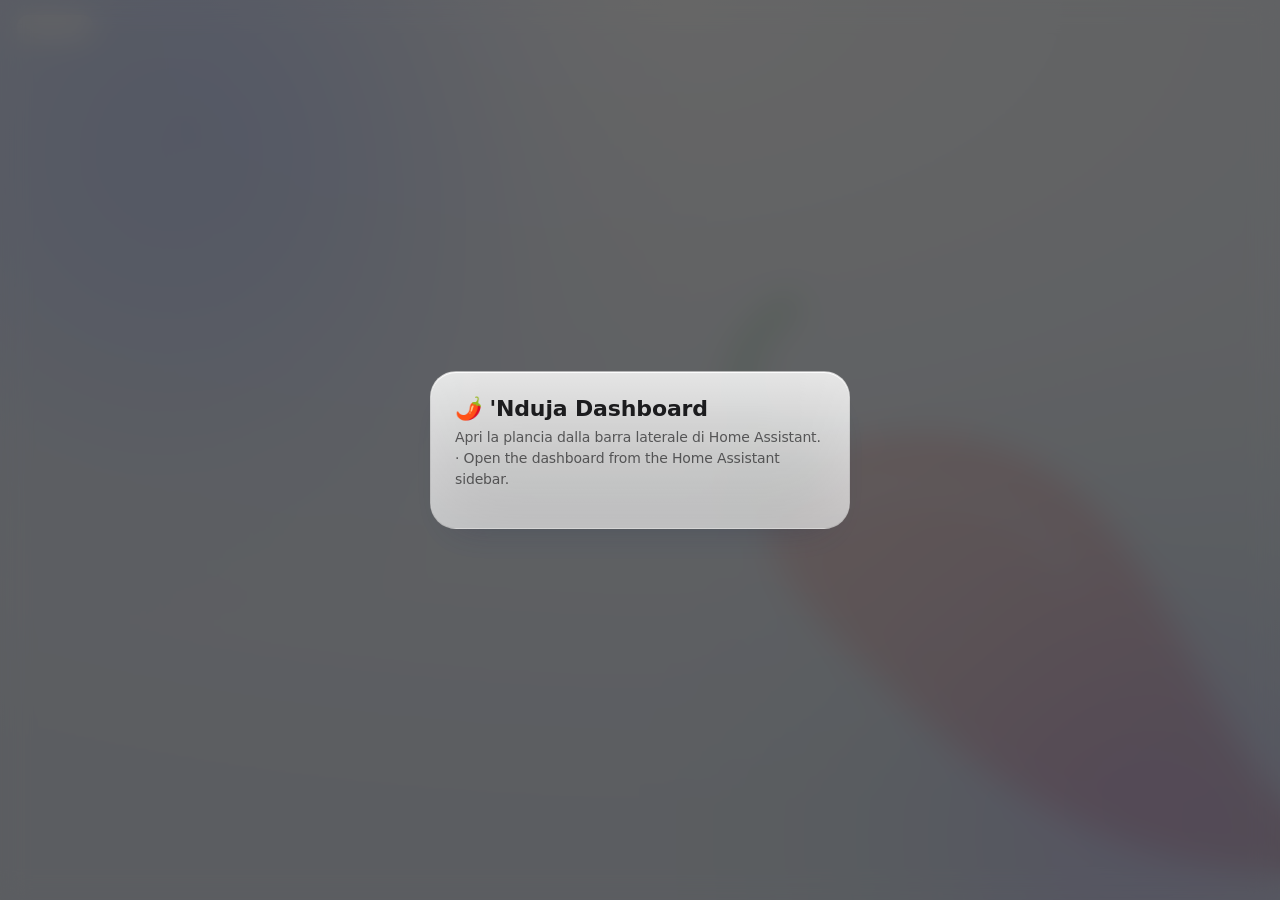
==== custom_components/nduja_dashboard/frontend/index.html @ 1596c55a "0.4.1-beta: tema chiaro/scuro/automatico, schema Energia per il telefono Co-Authored-By: Claude Opus" ====
<!doctype html>
<html>
<head>
<meta charset="utf-8">
<meta name="viewport" content="width=device-width,initial-scale=1,viewport-fit=cover">
<meta name="theme-color" content="#05070d">
<title>'Nduja</title>
<link rel="stylesheet" href="css/base.css">
<link rel="stylesheet" href="css/nduja.css">
<link rel="stylesheet" href="css/light.css">
</head>
<body>
<div class="bg"><div class="chili"></div></div>
<div class="shell">
  <nav class="rail" id="rail"></nav>
  <div class="col">
    <header class="topbar"><h1 id="pageTitle"></h1><div class="strip" id="strip"></div></header>
    <main id="main" class="main"></main>
  </div>
</div>
<nav class="tabbar" id="tabbar"></nav>
<div class="more" id="more"></div>
<div class="backdrop" id="backdrop"></div>
<section class="sheet" id="sheet" role="dialog" aria-modal="true"></section>
<div class="connect" id="connect"><div class="glass box"><h3>🌶️ 'Nduja Dashboard</h3>
  <p>Apri la plancia dalla barra laterale di Home Assistant. · Open the dashboard from the Home Assistant sidebar.</p></div></div>
<div class="toast" id="toast"></div>
<script type="module" src="js/app.js"></script>
</body>
</html>
---- custom_components/nduja_dashboard/frontend/css/base.css ----
/* ===== 'Nduja Dashboard · stile vetro ===== */
:root{
  --bg:#05070d;
  --blue:#0a84ff; --green:#30d158; --orange:#ff9f0a; --red:#ff453a; --yellow:#ffd60a; --purple:#bf5af2; --teal:#64d2ff; --pink:#ff375f; --indigo:#5e5ce6;
  --warm:#ffb340; --warm2:#ff9f0a; --cool:var(--teal); --ok:var(--green); --bad:var(--red); --sun:var(--yellow); --vio:var(--purple);
  --glass:rgba(255,255,255,.07); --glass2:rgba(255,255,255,.11); --glass3:rgba(255,255,255,.17);
  --line:rgba(255,255,255,.11); --line2:rgba(255,255,255,.22);
  --tx:#f5f7fb; --tx2:rgba(235,240,250,.68); --tx3:rgba(235,240,250,.42);
  --r:26px; --font:-apple-system,BlinkMacSystemFont,"SF Pro Display","Outfit","Helvetica Neue",system-ui,sans-serif;
  --mono:"SF Mono","JetBrains Mono",ui-monospace,monospace;
}
*{box-sizing:border-box;margin:0;padding:0;-webkit-tap-highlight-color:transparent}
html,body{height:100%}
body{background:var(--bg);color:var(--tx);font-family:var(--font);overflow-x:hidden;font-size:14px;-webkit-font-smoothing:antialiased;letter-spacing:-.01em}
button{font:inherit;color:inherit;background:none;border:0;cursor:pointer}
input,select,textarea{font:inherit;color:var(--tx)}
::selection{background:rgba(10,132,255,.35)}

/* sfondo con luci sfocate in movimento */
.bg{position:fixed;inset:0;z-index:-1;overflow:hidden;background:radial-gradient(120% 90% at 50% 0%,#0d1a33 0%,#070b14 55%,#05070d 100%)}
.bg::before,.bg::after{content:"";position:absolute;width:70vmax;height:70vmax;border-radius:50%;filter:blur(90px);opacity:.55;animation:float 28s ease-in-out infinite alternate}
.bg::before{left:-20vmax;top:-25vmax;background:radial-gradient(circle,#2c5bff 0%,transparent 65%)}
.bg::after{right:-25vmax;bottom:-30vmax;background:radial-gradient(circle,#7b3dff 0%,#0fb39a33 45%,transparent 70%);animation-duration:36s}
@keyframes float{to{transform:translate(8vmax,6vmax) scale(1.12)}}

/* vetro */
.glass,.card{position:relative;background:linear-gradient(180deg,rgba(255,255,255,.105),rgba(255,255,255,.045));
  border:1px solid var(--line);border-radius:var(--r);
  backdrop-filter:blur(40px) saturate(180%);-webkit-backdrop-filter:blur(40px) saturate(180%);
  box-shadow:inset 0 1px 0 rgba(255,255,255,.16),inset 0 0 0 .5px rgba(255,255,255,.04),0 30px 60px -30px rgba(0,0,0,.85)}
.card::after{content:"";position:absolute;inset:0;border-radius:inherit;pointer-events:none;
  background:linear-gradient(135deg,rgba(255,255,255,.08),transparent 35%)}

/* struttura */
.shell{display:flex;gap:16px;max-width:1560px;margin:0 auto;padding:max(14px,env(safe-area-inset-top)) 16px 16px}
.rail{position:sticky;top:14px;align-self:flex-start;width:78px;max-height:calc(100vh - 28px);overflow-y:auto;scrollbar-width:none;
  display:flex;flex-direction:column;gap:2px;padding:12px 6px;border-radius:28px;
  background:linear-gradient(180deg,rgba(255,255,255,.1),rgba(255,255,255,.04));border:1px solid var(--line);
  backdrop-filter:blur(40px) saturate(180%);-webkit-backdrop-filter:blur(40px) saturate(180%);box-shadow:inset 0 1px 0 rgba(255,255,255,.14)}
.rail::-webkit-scrollbar{display:none}
.rail .logo{display:grid;place-items:center;margin:2px auto 12px;width:46px;height:46px;border-radius:15px;font-size:22px;
  background:conic-gradient(from 210deg,#0a84ff,#bf5af2,#ff375f,#ff9f0a,#30d158,#0a84ff);box-shadow:0 0 0 2px rgba(0,0,0,.35) inset,0 8px 24px rgba(94,92,230,.45)}
.nav{display:flex;flex-direction:column;align-items:center;gap:3px;padding:8px 2px;border-radius:16px;color:var(--tx2);font-size:10.5px;font-weight:600;position:relative;transition:background .2s,color .2s}
.nav .i{font-size:19px;line-height:1}
.nav:hover{background:var(--glass)}
.nav.act{background:var(--glass3);color:var(--tx);box-shadow:inset 0 1px 0 rgba(255,255,255,.18)}
.nav .dot{position:absolute;top:6px;right:13px;width:7px;height:7px;border-radius:50%;background:var(--orange);box-shadow:0 0 8px var(--orange)}
.col{flex:1;min-width:0}
.topbar{display:flex;align-items:center;justify-content:space-between;gap:12px;margin:4px 2px 14px;flex-wrap:wrap}
.topbar h1{font-size:34px;font-weight:800;letter-spacing:-.035em}
.strip{display:flex;gap:6px;flex-wrap:wrap;justify-content:flex-end}
.pillv{display:inline-flex;align-items:center;gap:6px;padding:7px 12px;border-radius:999px;font-size:12.5px;font-weight:700;white-space:nowrap;font-variant-numeric:tabular-nums;
  background:linear-gradient(180deg,rgba(255,255,255,.12),rgba(255,255,255,.05));border:1px solid var(--line);backdrop-filter:blur(30px);-webkit-backdrop-filter:blur(30px)}
.pillv.sun{color:var(--yellow)}.pillv.grid{color:var(--red)}.pillv.exp{color:var(--green)}.pillv.bat{color:var(--green)}
.pillv .st{width:8px;height:8px;border-radius:50%;background:var(--tx3)}.pillv .st.ok{background:var(--green);box-shadow:0 0 8px var(--green)}
.main{display:grid;gap:16px}
.tabbar,.more{display:none}

/* griglie */
.g{display:grid;gap:16px}
.g2{grid-template-columns:repeat(2,minmax(0,1fr))}
.g3{grid-template-columns:repeat(3,minmax(0,1fr))}
.g4{grid-template-columns:repeat(4,minmax(0,1fr))}
.span2{grid-column:span 2}.span3{grid-column:span 3}.spanall{grid-column:1/-1}
.card{padding:18px;min-width:0}
.ch{display:flex;justify-content:space-between;align-items:center;gap:10px;margin-bottom:14px;position:relative;z-index:1}
.ch h2{font-size:14px;font-weight:700;color:var(--tx);display:flex;align-items:center;gap:8px;letter-spacing:-.01em}
.ch h2 .muted{font-weight:500}
.ch a,.lnk{font-size:13px;font-weight:600;color:var(--blue);cursor:pointer;text-decoration:none}
.sec{font-size:11px;letter-spacing:.1em;text-transform:uppercase;color:var(--tx3);font-weight:700;margin:16px 2px 9px}
.sec:first-child{margin-top:0}
.muted{color:var(--tx3)}.small{font-size:12.5px}.mono{font-family:var(--mono)}
.big{font-size:46px;font-weight:700;letter-spacing:-.045em;line-height:1;font-variant-numeric:tabular-nums}
.empty{color:var(--tx3);font-size:13px;padding:8px 2px}
.tag{display:inline-block;padding:3px 8px;border-radius:8px;font-size:10px;font-weight:800;letter-spacing:.04em}
.tag.ok{background:rgba(48,209,88,.16);color:var(--green)}.tag.bad{background:rgba(255,69,58,.17);color:var(--red)}
.tag.warn{background:rgba(255,159,10,.17);color:var(--orange)}.tag.info{background:rgba(10,132,255,.18);color:#5eb0ff}

/* pulsanti */
.btn{display:inline-flex;align-items:center;justify-content:center;gap:6px;padding:10px 16px;border-radius:999px;background:var(--glass2);border:1px solid var(--line);font-size:13.5px;font-weight:600;white-space:nowrap;transition:transform .15s,background .2s}
.btn:active{transform:scale(.96)}
.btn.pri{background:var(--blue);border-color:transparent;color:#fff;box-shadow:0 6px 18px -6px rgba(10,132,255,.7)}
.btn.warm{background:rgba(255,159,10,.18);border-color:rgba(255,159,10,.35);color:var(--orange)}
.btn.bad{background:rgba(255,69,58,.15);border-color:rgba(255,69,58,.35);color:var(--red)}
.btn.sm{padding:7px 12px;font-size:12.5px}
.row{display:flex;align-items:center;gap:10px}
.wrap{flex-wrap:wrap}.between{justify-content:space-between}.grow{flex:1;min-width:0}
.stack{display:grid;gap:8px}

/* interruttore iOS */
.sw{position:relative;width:51px;height:31px;border-radius:999px;background:rgba(120,120,128,.36);flex:none;transition:background .25s}
.sw::after{content:"";position:absolute;top:2px;left:2px;width:27px;height:27px;border-radius:50%;background:#fff;box-shadow:0 3px 8px rgba(0,0,0,.3);transition:transform .25s cubic-bezier(.3,1.4,.6,1)}
.sw.on{background:var(--green)}.sw.on::after{transform:translateX(20px)}

/* tessere */
.tiles{display:grid;grid-template-columns:repeat(auto-fill,minmax(165px,1fr));gap:10px}
.tile{display:flex;flex-direction:column;align-items:flex-start;gap:8px;padding:14px;border-radius:20px;text-align:left;min-width:0;
  background:rgba(255,255,255,.06);border:1px solid rgba(255,255,255,.07);transition:background .3s,border-color .3s,box-shadow .3s,transform .15s}
.tile:active{transform:scale(.97)}
.tile .ti{width:36px;height:36px;border-radius:50%;display:grid;place-items:center;background:rgba(255,255,255,.1);font-size:17px}
.tile b{font-size:13.5px;line-height:1.25;overflow:hidden;text-overflow:ellipsis;display:-webkit-box;-webkit-line-clamp:2;-webkit-box-orient:vertical}
.tile span{font-size:12px;color:var(--tx3)}
.tile.on{background:rgba(255,255,255,.88);border-color:rgba(255,255,255,.9);color:#1c1c1e}
.tile.on .ti{background:var(--yellow);box-shadow:0 0 18px rgba(255,214,10,.65)}
.tile.on span{color:rgba(28,28,30,.6)}
.tile.cool.on .ti{background:var(--teal)}
.tile.alert{border-color:rgba(255,69,58,.5);background:rgba(255,69,58,.12)}
.tile.dis{opacity:.4}
.tile input[type=range]{width:100%}

/* righe */
.li{display:flex;align-items:center;gap:11px;padding:11px 13px;border-radius:18px;background:rgba(255,255,255,.055);border:1px solid rgba(255,255,255,.06)}
.li .ic{width:36px;height:36px;border-radius:50%;display:grid;place-items:center;background:rgba(255,255,255,.09);font-size:16px;flex:none}
.li .tx{flex:1;min-width:0}
.li .tx b{display:block;font-size:14px;font-weight:600;white-space:nowrap;overflow:hidden;text-overflow:ellipsis}
.li .tx span{font-size:12px;color:var(--tx3)}
.li.done .tx b{text-decoration:line-through;color:var(--tx3)}
.li.alert{border-color:rgba(255,69,58,.45);background:rgba(255,69,58,.1)}
.li.good{border-color:rgba(48,209,88,.3)}
.li[role=button]{cursor:pointer}
.chk{width:28px;height:28px;border-radius:50%;border:2px solid var(--line2);display:grid;place-items:center;flex:none;font-size:14px;font-weight:800}
.li.done .chk{background:var(--green);border-color:var(--green);color:#fff}

/* statistiche */
.stat{padding:13px;border-radius:18px;background:rgba(255,255,255,.055);border:1px solid rgba(255,255,255,.06);min-width:0}
.stat .k{font-size:10.5px;letter-spacing:.08em;text-transform:uppercase;color:var(--tx3);font-weight:700}
.stat .v{font-size:23px;font-weight:700;margin-top:4px;letter-spacing:-.03em;white-space:nowrap;font-variant-numeric:tabular-nums}
.stat .v small{font-size:12px;color:var(--tx2);margin-left:3px;font-weight:600}
.stat .s{font-size:12px;color:var(--tx2);margin-top:2px}
.bar{height:6px;border-radius:4px;background:rgba(255,255,255,.1);overflow:hidden;margin-top:8px}
.bar>i{display:block;height:100%;border-radius:4px;background:linear-gradient(90deg,var(--green),#7cf08a);transition:width .8s}
.bar.low>i{background:linear-gradient(90deg,var(--red),var(--orange))}
.bar.sun>i{background:linear-gradient(90deg,var(--orange),var(--yellow))}
.bar.warn>i{background:linear-gradient(90deg,var(--orange),var(--red))}

/* anello */
.ring{position:relative;width:150px;height:150px;margin:0 auto}
.ring svg{width:100%;height:100%;transform:rotate(-90deg)}
.ring .c{position:absolute;inset:0;display:grid;place-items:center;text-align:center}
.ring .c b{font-size:30px;font-weight:700;letter-spacing:-.03em}
.ring .c span{display:block;font-size:10px;letter-spacing:.1em;text-transform:uppercase;color:var(--tx3);font-weight:700}

/* home */
.hero{padding:22px;background:linear-gradient(140deg,rgba(10,132,255,.28),rgba(94,92,230,.16) 55%,rgba(255,255,255,.05))}
.hero .clk{font-size:96px;font-weight:700;letter-spacing:-.06em;line-height:.9;font-variant-numeric:tabular-nums}
.hero .date{font-size:17px;color:var(--tx2);font-weight:600;line-height:1.25}
.hero .msg{font-size:18px;margin-top:16px;line-height:1.45;font-weight:500}
.hero .msg b{color:#7cc4ff}
.eyebrow{font-size:11px;letter-spacing:.1em;text-transform:uppercase;color:var(--tx3);font-weight:700}
.talk{display:inline-flex;align-items:center;gap:10px;margin-top:16px;padding:8px 14px 8px 8px;border-radius:999px;background:rgba(255,255,255,.08);border:1px solid var(--line);font-weight:600;font-size:13px;color:var(--tx2)}
.orbmini{width:26px;height:26px;border-radius:50%;background:conic-gradient(from 0deg,#64d2ff,#bf5af2,#ff375f,#ff9f0a,#64d2ff);animation:spin 6s linear infinite;box-shadow:0 0 14px rgba(191,90,242,.6)}
@keyframes spin{to{transform:rotate(360deg)}}
.editbar{display:flex;gap:6px;align-items:center}
.hcard-wrap{position:relative}
.hide-x{position:absolute;top:10px;right:10px;z-index:3;width:30px;height:30px;border-radius:50%;background:var(--red);color:#fff;font-weight:800}
.hidden-card{opacity:.35;filter:grayscale(1)}

/* meteo */
.fc{display:grid;grid-template-columns:repeat(5,1fr);gap:6px;margin-top:12px}
.fc>div{text-align:center;padding:9px 4px;border-radius:14px;background:rgba(255,255,255,.06);font-size:12px}
.fc b{display:block;font-size:14px;margin-top:2px}
.fc span{color:var(--tx3);font-size:11px}

/* persone */
.av{width:42px;height:42px;border-radius:50%;display:grid;place-items:center;font-weight:800;color:#fff;flex:none;background:#3a3a3c center/cover;border:2px solid rgba(255,255,255,.15)}
.av.home{border-color:var(--green);box-shadow:0 0 14px rgba(48,209,88,.45)}
.pcard{padding:14px;border-radius:20px;background:rgba(255,255,255,.055);border:1.5px solid var(--pc,rgba(255,255,255,.08))}
.pcard.home{background:linear-gradient(160deg,color-mix(in srgb,var(--pc,#30d158) 22%,transparent),rgba(255,255,255,.04))}
.people{display:grid;grid-template-columns:repeat(auto-fit,minmax(150px,1fr));gap:10px}

/* clima */
.clim{padding:16px;border-radius:22px;background:rgba(255,255,255,.055);border:1px solid rgba(255,255,255,.07)}
.clim.heat{border-color:rgba(255,159,10,.45);background:linear-gradient(150deg,rgba(255,159,10,.2),rgba(255,255,255,.04))}
.clim.cool{border-color:rgba(100,210,255,.45);background:linear-gradient(150deg,rgba(100,210,255,.18),rgba(255,255,255,.04))}
.clim .tgt{font-size:42px;font-weight:300;letter-spacing:-.04em;font-variant-numeric:tabular-nums}
.step{width:44px;height:44px;border-radius:50%;background:var(--glass2);border:1px solid var(--line);font-size:22px;font-weight:500}
.seg{display:inline-flex;gap:2px;flex-wrap:wrap;padding:3px;border-radius:12px;background:rgba(118,118,128,.24)}
.seg button{padding:7px 12px;border-radius:9px;font-size:12.5px;font-weight:600;color:var(--tx2);transition:background .2s}
.seg button.act{background:rgba(255,255,255,.22);color:var(--tx);box-shadow:0 3px 8px rgba(0,0,0,.25)}

/* telecamere */
.cams{display:grid;grid-template-columns:repeat(auto-fill,minmax(260px,1fr));gap:10px}
.cam{position:relative;border-radius:20px;overflow:hidden;background:#000;aspect-ratio:16/9;border:1px solid var(--line);cursor:pointer}
.cam img{width:100%;height:100%;object-fit:cover;display:block}
.cam .cl{position:absolute;left:10px;bottom:10px;padding:5px 10px;border-radius:10px;background:rgba(0,0,0,.45);backdrop-filter:blur(12px);font-size:12px;font-weight:600}
.cam .live{position:absolute;right:10px;top:10px;width:8px;height:8px;border-radius:50%;background:var(--red);box-shadow:0 0 8px var(--red)}
.lightbox{position:fixed;inset:0;z-index:45;background:rgba(0,0,0,.9);backdrop-filter:blur(20px);display:none;place-items:center;padding:16px}
.lightbox.open{display:grid}
.lightbox img{max-width:100%;max-height:86vh;border-radius:16px}
.lightbox .cap{margin-top:10px;text-align:center;color:var(--tx2)}

/* grafici */
.chart svg{width:100%;height:200px;display:block}
.legend{display:flex;gap:14px;font-size:12px;color:var(--tx2);margin-top:6px;flex-wrap:wrap}
.legend i{display:inline-block;width:10px;height:10px;border-radius:3px;margin-right:5px;vertical-align:-1px}
.hbar{display:grid;grid-template-columns:minmax(110px,40%) 1fr auto;gap:10px;align-items:center;font-size:13px}
.hbar .t{height:8px;border-radius:5px;background:rgba(255,255,255,.08);overflow:hidden}
.hbar .t i{display:block;height:100%;border-radius:5px;background:linear-gradient(90deg,var(--orange),var(--yellow))}

/* flussi */
.flow{position:relative;height:230px}
.flow svg{position:absolute;inset:0;width:100%;height:100%}
.node{position:absolute;transform:translate(-50%,-50%);width:78px;height:78px;border-radius:50%;display:grid;place-items:center;text-align:center;
  background:rgba(20,24,36,.85);border:2px solid var(--line2);font-size:11px;font-weight:700;backdrop-filter:blur(20px)}
.node b{display:block;font-size:13px}
.node span{color:var(--tx3);font-size:9px;letter-spacing:.08em}
.dash{stroke-dasharray:6 8;animation:dash 1.2s linear infinite}
@keyframes dash{to{stroke-dashoffset:-28}}

/* campi */
.inp{width:100%;padding:12px 15px;border-radius:14px;border:1px solid var(--line);background:rgba(118,118,128,.2);font-size:15px}
.inp:focus{outline:none;border-color:var(--blue);box-shadow:0 0 0 3px rgba(10,132,255,.25)}
select.inp option{background:#1c1c1e}
input[type=range]{accent-color:var(--yellow);height:24px}

/* chat */
.msgs{display:flex;flex-direction:column;gap:6px;max-height:56vh;overflow-y:auto;padding:4px}
.bub{max-width:78%;padding:9px 14px;border-radius:20px;background:rgba(118,118,128,.3);font-size:15px;line-height:1.35}
.bub small{display:block;font-size:11px;color:var(--tx3);margin-bottom:2px;font-weight:600}
.bub.me{align-self:flex-end;background:var(--blue);border-bottom-right-radius:6px}
.bub:not(.me){border-bottom-left-radius:6px}
.bub.me small{color:rgba(255,255,255,.75)}

/* bacheca */
.notes{display:grid;grid-template-columns:repeat(auto-fill,minmax(220px,1fr));gap:12px}
.note{padding:16px;border-radius:18px;background:linear-gradient(160deg,rgba(255,214,10,.24),rgba(255,214,10,.06));border:1px solid rgba(255,214,10,.35);transform:rotate(-.6deg)}
.note:nth-child(2n){transform:rotate(.7deg);background:linear-gradient(160deg,rgba(255,55,95,.22),rgba(255,55,95,.05));border-color:rgba(255,55,95,.35)}
.note:nth-child(3n){background:linear-gradient(160deg,rgba(100,210,255,.22),rgba(100,210,255,.05));border-color:rgba(100,210,255,.35)}
.note p{font-size:15px;line-height:1.4;white-space:pre-wrap}

/* timer */
.tgrid{display:grid;grid-template-columns:repeat(4,1fr);gap:8px}
.tgrid button{padding:12px 0;border-radius:14px;background:rgba(255,255,255,.08);border:1px solid var(--line);font-weight:700;font-size:15px}
.tbig{font-size:52px;font-weight:200;letter-spacing:-.04em;text-align:center;font-variant-numeric:tabular-nums}
.tbig.go{color:var(--orange)}

/* ===== CASA 3D ===== */
.floorseg{display:flex;gap:6px;flex-wrap:wrap}
.stage{position:relative;height:520px;perspective:1600px;display:grid;place-items:center;overflow:hidden}
.stack3d{position:relative;width:min(80%,560px);aspect-ratio:12/8;transform-style:preserve-3d;transform:rotateX(58deg) rotateZ(-36deg) translateY(10%);transition:transform .9s cubic-bezier(.2,.8,.2,1)}
.fl3{position:absolute;inset:0;transform-style:preserve-3d;transition:transform .7s cubic-bezier(.2,.8,.2,1),opacity .4s;cursor:pointer}
.fl3 .slab{position:absolute;inset:-3%;border-radius:22px;background:linear-gradient(135deg,rgba(80,130,255,.22),rgba(20,30,60,.5));border:1px solid rgba(160,200,255,.35);box-shadow:0 30px 60px rgba(0,0,0,.5)}
.fl3:hover .slab{border-color:rgba(200,230,255,.8);box-shadow:0 0 40px rgba(100,170,255,.35),0 30px 60px rgba(0,0,0,.5)}
.fl3 .rm{position:absolute;left:calc(var(--x)/12*100%);top:calc(var(--y)/8*100%);width:calc(var(--w)/12*100%);height:calc(var(--h)/8*100%);padding:3px}
.fl3 .rm i{position:absolute;inset:3px;border-radius:9px;border:1px solid rgba(170,210,255,.3);background:rgba(10,20,45,.6);transition:background .5s,box-shadow .5s}
.fl3 .rm.lit i{background:radial-gradient(circle,rgba(255,200,90,calc(.35 + var(--i)*.5)),rgba(255,150,40,.1) 75%);box-shadow:0 0 22px rgba(255,170,60,.45)}
.fl3 .rm.open i{border-color:var(--red)}
.fl3 .fname{position:absolute;right:-4%;bottom:-11%;font-size:14px;font-weight:800;letter-spacing:.14em;text-transform:uppercase;color:rgba(200,225,255,.85);white-space:nowrap}
.planwrap{position:relative;width:100%;max-width:820px;margin:8px auto 0;aspect-ratio:12/8}
.plan2d{position:absolute;inset:0;border-radius:22px;background:linear-gradient(135deg,rgba(40,70,140,.25),rgba(10,20,40,.55));border:1px solid rgba(160,200,255,.25);
  background-image:linear-gradient(rgba(140,180,255,.06) 1px,transparent 1px),linear-gradient(90deg,rgba(140,180,255,.06) 1px,transparent 1px);background-size:24px 24px}
.r2{position:absolute;left:calc(var(--x)/12*100%);top:calc(var(--y)/8*100%);width:calc(var(--w)/12*100%);height:calc(var(--h)/8*100%);padding:4px}
.r2>.box{position:absolute;inset:4px;border-radius:14px;border:1.5px solid rgba(120,200,255,.45);background:rgba(8,16,34,.55);transition:background .5s,box-shadow .5s,border-color .4s;cursor:pointer;overflow:hidden}
.r2.lit>.box{background:radial-gradient(120% 120% at 50% 50%,rgba(255,190,80,calc(.12 + var(--i)*.3)),rgba(8,16,34,.55) 75%);box-shadow:inset 0 0 40px rgba(255,180,70,calc(.15 + var(--i)*.3))}
.r2.open>.box{border-color:rgba(255,69,58,.8)}
.r2 .rh{position:absolute;left:10px;top:8px;right:10px;pointer-events:none}
.r2 .rh b{display:block;font-size:11px;letter-spacing:.1em;text-transform:uppercase;font-weight:800;color:rgba(220,235,255,.85)}
.r2 .rh span{font-size:15px;font-weight:700;font-variant-numeric:tabular-nums}
.r2 .rw{position:absolute;right:10px;bottom:6px;font-size:10px;font-family:var(--mono);color:var(--tx3);pointer-events:none}
.r2 .devs{position:absolute;left:8px;right:8px;bottom:22px;display:flex;flex-wrap:wrap;gap:5px;align-content:flex-end;max-height:calc(100% - 52px);overflow:hidden}
.dv{width:28px;height:28px;border-radius:50%;display:grid;place-items:center;font-size:13px;background:rgba(20,30,55,.85);border:1.5px solid rgba(255,255,255,.18);cursor:pointer;transition:all .3s;flex:none}
.dv.on{background:var(--yellow);border-color:#fff3b0;box-shadow:0 0 16px rgba(255,214,10,.85),0 0 40px rgba(255,190,60,.35)}
.dv.heat{background:rgba(255,159,10,.9);border-color:#ffd18a;box-shadow:0 0 14px rgba(255,159,10,.7)}
.dv.cool{background:rgba(100,210,255,.9);border-color:#c8f0ff;box-shadow:0 0 14px rgba(100,210,255,.7)}
.dv.run{background:rgba(48,209,88,.9);border-color:#b8f5c6;box-shadow:0 0 14px rgba(48,209,88,.7)}
.dv.alert{background:var(--red);border-color:#ffb3ad;box-shadow:0 0 14px rgba(255,69,58,.8)}
.dv.off{opacity:.75}
.r2 .ppl{position:absolute;right:8px;top:8px;display:flex;gap:-6px}
.r2 .ppl .av{width:28px;height:28px;font-size:11px;margin-left:-6px}
.rlist{display:grid;gap:8px}
.rlist .li .tx span b{color:var(--tx);font-weight:600}

/* assistente */
.orb{position:fixed;right:20px;bottom:calc(20px + env(safe-area-inset-bottom));z-index:28;width:60px;height:60px;border-radius:50%;
  background:conic-gradient(from 0deg,#64d2ff,#5e5ce6,#bf5af2,#ff375f,#ff9f0a,#64d2ff);animation:spin 8s linear infinite;
  box-shadow:0 10px 30px rgba(94,92,230,.55),0 0 0 4px rgba(255,255,255,.08)}
.orb::after{content:"";position:absolute;inset:7px;border-radius:50%;background:radial-gradient(circle at 35% 30%,rgba(255,255,255,.65),rgba(255,255,255,.08) 60%);filter:blur(1px)}
.orb.listen{animation:spin 1.6s linear infinite,pulse 1s ease-in-out infinite alternate}
@keyframes pulse{to{box-shadow:0 0 0 14px rgba(191,90,242,.18),0 10px 40px rgba(191,90,242,.8)}}
.asst .msgs{max-height:46vh;min-height:120px}
.mic{width:46px;height:46px;border-radius:50%;background:var(--glass2);border:1px solid var(--line);font-size:20px;flex:none}
.mic.on{background:var(--red);border-color:transparent;animation:pulse 1s infinite alternate}
.chips{display:flex;gap:6px;flex-wrap:wrap;margin-top:10px}

/* foglio */
.backdrop{position:fixed;inset:0;background:rgba(0,0,0,.45);backdrop-filter:blur(6px);-webkit-backdrop-filter:blur(6px);opacity:0;pointer-events:none;transition:.3s;z-index:30}
.backdrop.open{opacity:1;pointer-events:auto}
.sheet{position:fixed;left:50%;bottom:0;width:min(620px,100%);max-height:86vh;overflow:auto;z-index:31;transform:translate(-50%,105%);transition:transform .5s cubic-bezier(.2,.9,.2,1);
  border-radius:34px 34px 0 0;padding:10px 20px calc(24px + env(safe-area-inset-bottom));
  background:linear-gradient(180deg,rgba(44,48,62,.82),rgba(28,30,40,.9));border:1px solid var(--line2);border-bottom:0;
  backdrop-filter:blur(50px) saturate(180%);-webkit-backdrop-filter:blur(50px) saturate(180%);box-shadow:0 -20px 60px rgba(0,0,0,.5)}
.sheet.open{transform:translate(-50%,0)}
.grab{width:38px;height:5px;border-radius:3px;background:rgba(255,255,255,.3);margin:0 auto 14px}
.sh-head{display:flex;justify-content:space-between;align-items:flex-start;gap:10px;margin-bottom:16px}
.sh-head h3{font-size:24px;font-weight:800;letter-spacing:-.03em}
.x{width:32px;height:32px;border-radius:50%;background:rgba(118,118,128,.3);font-size:17px;flex:none;color:var(--tx2)}

/* collegamento / avvisi */
.connect{position:fixed;inset:0;display:none;place-items:center;z-index:50;background:rgba(0,0,0,.6);backdrop-filter:blur(14px);padding:16px}
.connect.show{display:grid}
.connect .box{max-width:420px;width:100%;padding:24px}
.connect h3{font-size:22px;margin-bottom:6px}
.connect p{color:var(--tx2);line-height:1.5;margin-bottom:14px}
.connect input{width:100%;padding:12px 14px;border-radius:14px;border:1px solid var(--line2);background:rgba(118,118,128,.2);margin-bottom:12px}
.toast{position:fixed;left:50%;top:max(16px,env(safe-area-inset-top));transform:translate(-50%,-180%);transition:.4s cubic-bezier(.2,1.2,.4,1);z-index:60;padding:12px 18px;border-radius:999px;
  background:rgba(44,48,62,.85);backdrop-filter:blur(30px);border:1px solid var(--line2);font-size:14px;font-weight:600;max-width:92vw;box-shadow:0 10px 30px rgba(0,0,0,.4)}
.toast.show{transform:translate(-50%,0)}
.toast.err{background:rgba(120,30,30,.85);border-color:rgba(255,69,58,.5)}
.map{height:360px;border-radius:20px;overflow:hidden;border:1px solid var(--line)}
.leaflet-container{background:#0a1426!important}

/* responsive */
@media (max-width:1180px){.g4{grid-template-columns:repeat(2,minmax(0,1fr))}.g3{grid-template-columns:repeat(2,minmax(0,1fr))}.span3{grid-column:1/-1}}
@media (max-width:860px){
  .rail{display:none}
  .shell{padding:max(12px,env(safe-area-inset-top)) 12px 100px}
  .g2,.g3,.g4{grid-template-columns:1fr}.span2,.span3{grid-column:auto}
  .tabbar{display:flex;position:fixed;left:12px;right:12px;bottom:max(12px,env(safe-area-inset-bottom));z-index:25;justify-content:space-around;
    padding:6px;border-radius:28px;background:linear-gradient(180deg,rgba(60,64,80,.62),rgba(30,32,44,.72));border:1px solid var(--line2);
    backdrop-filter:blur(40px) saturate(180%);-webkit-backdrop-filter:blur(40px) saturate(180%);box-shadow:0 10px 40px rgba(0,0,0,.5)}
  .tabbar .nav{flex:1}
  .more.open{display:grid;position:fixed;left:12px;right:12px;bottom:92px;z-index:26;grid-template-columns:repeat(4,1fr);gap:4px;padding:12px;border-radius:28px;
    background:linear-gradient(180deg,rgba(60,64,80,.75),rgba(30,32,44,.85));border:1px solid var(--line2);backdrop-filter:blur(40px) saturate(180%);-webkit-backdrop-filter:blur(40px) saturate(180%);max-height:60vh;overflow:auto}
  .orb{bottom:calc(96px + env(safe-area-inset-bottom));right:16px;width:52px;height:52px}
  .stage{height:360px}
  .hero .clk{font-size:72px}
  .topbar h1{font-size:28px}
  .strip .pillv:nth-child(n+4){display:none}
  .r2 .rh span{font-size:12px}.r2 .rh b{font-size:9px}.dv{width:22px;height:22px;font-size:11px}
}
@media (max-width:420px){.stage{height:300px}.fc{grid-template-columns:repeat(4,1fr)}.fc>div:nth-child(5){display:none}.hero .clk{font-size:60px}}

/* ===== salvaschermo ===== */
.saver{position:fixed;inset:0;z-index:70;background:#000;display:none;flex-direction:column;align-items:center;justify-content:center;gap:0;cursor:pointer;opacity:0;transition:opacity .8s}
.saver.on{display:flex;opacity:1}
.saver .sclk{font-size:clamp(90px,15vw,190px);font-weight:200;letter-spacing:-.04em;line-height:1;font-variant-numeric:tabular-nums}
.saver .sdate{font-size:clamp(18px,2vw,26px);font-weight:600;color:rgba(235,240,250,.6);margin-top:8px}
.saver .spills{display:flex;gap:10px;flex-wrap:wrap;justify-content:center;margin-top:26px}
.saver .spills span{padding:9px 16px;border-radius:999px;background:rgba(255,255,255,.08);border:1px solid rgba(255,255,255,.14);font-size:15px;font-weight:600}
.saver .shint{font-size:12px;color:rgba(235,240,250,.4);margin-top:22px}
.sorb{position:relative;width:min(240px,32vw);aspect-ratio:1;border-radius:50%;margin-top:40px;cursor:pointer;
  background:radial-gradient(circle at 70% 75%,#ff7ad9 0%,transparent 45%),radial-gradient(circle at 25% 45%,#1e8bff 0%,transparent 50%),radial-gradient(circle at 65% 30%,#c77dff 0%,transparent 55%),radial-gradient(circle at 50% 55%,#f4c6ff,#a25cff 70%);
  box-shadow:0 0 80px rgba(80,140,255,.35),inset 0 0 40px rgba(255,255,255,.25);animation:orbit 9s ease-in-out infinite alternate;border:1px solid rgba(255,255,255,.35)}
.sorb.listen{animation:orbit 9s ease-in-out infinite alternate,pulse 1s ease-in-out infinite alternate}
@keyframes orbit{0%{filter:hue-rotate(0deg)}100%{filter:hue-rotate(40deg);transform:scale(1.04)}}
.saver .sstat{margin-top:16px;font-size:15px;font-weight:600;color:rgba(235,240,250,.7);text-align:center;max-width:80vw}

/* il messaggio a comparsa vuoto si vedeva come un pallino in alto */
.toast{opacity:0;visibility:hidden;transform:translate(-50%,-300%)}
.toast.show{opacity:1;visibility:visible;transform:translate(-50%,0)}
/* stato caldaia in cima alla scheda */
.clstat{margin:0 0 12px!important;padding:10px 14px;border-radius:14px;background:rgba(255,255,255,.06);border:1px solid var(--line)}
@media (max-width:860px){
  /* barra in basso più alta e lontana dal bordo, facile da toccare */
  .tabbar{bottom:calc(env(safe-area-inset-bottom) + 26px);padding:8px}
  .tabbar .nav{padding:10px 2px;font-size:11px}
  .tabbar .nav .i{font-size:22px}
  .more.open{bottom:calc(env(safe-area-inset-bottom) + 112px)}
  .orb{bottom:calc(env(safe-area-inset-bottom) + 118px)}
  .shell{padding-bottom:130px}
}
---- custom_components/nduja_dashboard/frontend/css/nduja.css ----
/* 'Nduja Dashboard — stili delle pagine */
.rail .logo{background:linear-gradient(145deg,#ff453a,#b3121b);box-shadow:0 8px 22px -8px rgba(255,69,58,.8)}
.tile.on[style*="--lc"] .ti{background:var(--lc);box-shadow:0 0 18px var(--lc)}
.li.dis{opacity:.45}.li.alert{border-color:rgba(255,159,10,.45)}
.sw{position:relative;width:46px;height:28px;border-radius:14px;background:rgba(120,120,128,.36);flex:none;transition:.25s}
.sw i{position:absolute;top:3px;left:3px;width:22px;height:22px;border-radius:50%;background:#fff;box-shadow:0 2px 6px rgba(0,0,0,.35);transition:.25s}
.sw.on{background:var(--green)}.sw.on i{left:21px}
/* home */
.hero1{display:flex;flex-direction:column;justify-content:center}
.hi1{font-size:30px;font-weight:800;letter-spacing:-.03em;margin:4px 0 6px}
.hs1{font-size:15px;color:var(--tx2);line-height:1.5}
.wxbig1{font-size:46px;font-weight:200;letter-spacing:-.04em}
.fc1{display:grid;grid-template-columns:repeat(5,1fr);gap:6px;margin-top:14px}
.fc1 div{display:flex;flex-direction:column;align-items:center;gap:2px;padding:8px 2px;border-radius:14px;background:rgba(255,255,255,.05)}
.fc1 small{font-size:11px;color:var(--tx3);text-transform:capitalize}.fc1 span{font-size:20px}.fc1 b{font-size:14px}.fc1 i{font-style:normal;font-size:12px;color:var(--tx3)}
.fl1{margin:12px 2px 8px;font-size:12px;font-weight:800;letter-spacing:.1em;text-transform:uppercase;color:var(--tx3)}
.g>.fl1{margin:6px 4px -6px}
.rms1{display:grid;grid-template-columns:repeat(auto-fill,minmax(150px,1fr));gap:10px}
.rm1{display:flex;flex-direction:column;align-items:flex-start;gap:6px;padding:14px;border-radius:20px;text-align:left;background:rgba(255,255,255,.06);border:1px solid var(--line);transition:.2s;min-height:104px}
.rm1:active{transform:scale(.97)}.rm1:hover{border-color:var(--line2)}
.rm1.lit{background:linear-gradient(160deg,rgba(255,214,10,.16),rgba(255,255,255,.05));border-color:rgba(255,214,10,.35)}
.rm1.open{border-color:rgba(255,159,10,.6)}
.rm1 .rn{font-size:14px;font-weight:700}
.rm1 .rt{font-size:24px;font-weight:300;letter-spacing:-.03em}.rm1 .rt small{font-size:12px;color:var(--tx3);margin-left:6px;letter-spacing:0}
.rm1 .ri{display:flex;gap:5px;flex-wrap:wrap;margin-top:auto}
.rm1 .ri i{font-style:normal;font-size:11.5px;padding:2px 7px;border-radius:9px;background:rgba(255,255,255,.07);color:var(--tx2)}
.rm1 .ri i.on{background:rgba(255,214,10,.2);color:var(--yellow)}.rm1 .ri i.al{background:rgba(255,159,10,.2);color:var(--orange)}
.rm1 .ri i.cool{background:rgba(100,210,255,.2)}.rm1 .ri i.heat{background:rgba(255,120,40,.2)}
.av1{width:36px;height:36px;border-radius:50%;flex:none;display:grid;place-items:center;font-weight:800;background:#3a3a3c center/cover;border:2px solid transparent}
.av1.home{border-color:var(--green)}
.sn1{display:grid;grid-template-columns:repeat(auto-fill,minmax(130px,1fr));gap:8px}
.sn1 button{display:flex;flex-direction:column;align-items:flex-start;gap:2px;padding:10px 12px;border-radius:14px;background:rgba(255,255,255,.05);text-align:left}
.sn1 small{font-size:11.5px;color:var(--tx3)}.sn1 b{font-size:15px}
/* clima */
.tr1{gap:10px}.tr1>span:first-child{flex:0 0 32%;overflow:hidden;text-overflow:ellipsis;white-space:nowrap}
.bar1{flex:1;height:6px;border-radius:3px;background:rgba(255,255,255,.08);overflow:hidden}.bar1 i{display:block;height:100%;border-radius:3px}
.tr1 b{width:52px;text-align:right;font-variant-numeric:tabular-nums}.tr1 small{width:36px;text-align:right}
@media (max-width:760px){.hi1{font-size:25px}.rms1{grid-template-columns:repeat(2,minmax(0,1fr))}}
/* aggiornamenti */
.up69{display:grid;grid-template-columns:34px minmax(0,1fr) auto;gap:12px;align-items:center;padding:12px;border-radius:14px;background:rgba(255,255,255,.05);border:1px solid rgba(255,255,255,.08)}
.up69.run{border-color:rgba(100,210,255,.45);background:rgba(100,210,255,.07)}
.up69 .ic{font-size:22px;text-align:center}
.up69 .tx{display:flex;flex-direction:column;gap:3px;min-width:0}
.up69 .tx b{font-size:15px;white-space:nowrap;overflow:hidden;text-overflow:ellipsis}
.up69 .v{font-size:13px;color:var(--tx2);font-variant-numeric:tabular-nums;overflow-wrap:anywhere}
.up69 .v i{font-style:normal;color:var(--tx3);margin:0 3px}.up69 .v em{font-style:normal;color:#30d158;font-weight:700}
.up69 .sm{font-size:12px;color:var(--tx3);line-height:1.4}.up69 .sm.warn{color:#ff9f0a}
.up69 .ac{display:flex;gap:6px;align-items:center;flex-wrap:wrap;justify-content:flex-end}
.up69 .ac a.btn{text-decoration:none;color:inherit}
.up69 .ac button[data-sure="1"]{background:#ff9f0a!important;color:#111!important;border-color:#ff9f0a!important}
.up69 .btn,.up69a{color:var(--tx)!important;text-decoration:none!important}.up69 .btn.pri{color:#fff!important}
.bk69{display:inline-flex;align-items:center;gap:4px;font-size:12px;color:var(--tx2);cursor:pointer}
.bk69 input{accent-color:#30d158;width:16px;height:16px}
.pb69{height:6px;border-radius:3px;background:rgba(255,255,255,.1);overflow:hidden;margin-top:4px}
.pb69 i{display:block;height:100%;border-radius:3px;background:linear-gradient(90deg,#0a84ff,#64d2ff);transition:width .6s}
.pb69 i.ind{animation:pb69 1.4s ease-in-out infinite}
@keyframes pb69{0%{transform:translateX(-100%)}100%{transform:translateX(300%)}}
.nt69{max-height:60vh;overflow:auto;font-size:14px;line-height:1.5;color:var(--tx2)}
.nt69 h4{margin:14px 0 4px;color:var(--tx);font-size:15px}.nt69 ul{margin:4px 0;padding-left:20px}.nt69 code{font-size:12px;background:rgba(255,255,255,.08);padding:1px 4px;border-radius:4px}
.nt69 a{color:#64d2ff}
@media (max-width:760px){.up69{grid-template-columns:28px minmax(0,1fr)}.up69 .ac{grid-column:1/-1;justify-content:flex-start}}
/* peperoncino molto sfumato sullo sfondo, dietro il vetro */
.bg .chili{position:absolute;right:-8vmax;bottom:-10vmax;width:64vmax;height:64vmax;background:url(../img/chili.svg) center/contain no-repeat;
  opacity:.2;filter:blur(9px) saturate(1.1);transform:rotate(-14deg);pointer-events:none;animation:chili1 40s ease-in-out infinite alternate}
@keyframes chili1{to{transform:rotate(-8deg) translate(-2vmax,-1.5vmax) scale(1.04)}}
@media (max-width:760px){.bg .chili{width:90vmax;height:90vmax;right:-30vmax;bottom:-18vmax;opacity:.15}}
@media (prefers-reduced-motion:reduce){.bg .chili{animation:none}}
/* benvenuto e wizard */
.wel1{border-color:rgba(255,69,58,.45);background:linear-gradient(135deg,rgba(255,69,58,.16),rgba(255,255,255,.05))}
.wz1{padding:0!important;overflow:hidden}
.wz-steps{display:flex;gap:4px;overflow-x:auto;scrollbar-width:none;padding:14px 16px;border-bottom:1px solid var(--line)}
.wz-steps::-webkit-scrollbar{display:none}
.wz-steps button{display:inline-flex;align-items:center;gap:6px;padding:7px 12px 7px 7px;border-radius:999px;color:var(--tx3);font-size:13px;font-weight:600;white-space:nowrap}
.wz-steps i{width:22px;height:22px;border-radius:50%;display:grid;place-items:center;font-style:normal;font-size:11.5px;font-weight:800;background:rgba(255,255,255,.08)}
.wz-steps .act{background:rgba(255,255,255,.1);color:var(--tx)}.wz-steps .act i{background:#ff453a;color:#fff}
.wz-steps .done{color:var(--tx2)}.wz-steps .done i{background:rgba(48,209,88,.25);color:var(--green)}
.wz-body{padding:18px 18px 8px;min-height:300px}
.wz-nav{display:flex;gap:8px;align-items:center;padding:12px 16px;border-top:1px solid var(--line);position:sticky;bottom:0;background:rgba(10,14,24,.78);backdrop-filter:blur(20px);-webkit-backdrop-filter:blur(20px)}
.wz-nav .btn[disabled]{opacity:.35}
.wz-h{display:flex;gap:16px;align-items:flex-start}.wz-h>span{font-size:44px;line-height:1}
.wz-h h3{font-size:22px;font-weight:800;margin-bottom:6px}.wz-h p{color:var(--tx2);line-height:1.55;max-width:680px}
.wz-n{display:grid;grid-template-columns:repeat(auto-fill,minmax(120px,1fr));gap:10px;margin-top:18px}
.wz-n div{padding:12px 14px;border-radius:16px;background:rgba(255,255,255,.06)}.wz-n b{display:block;font-size:26px;font-weight:300}.wz-n small{color:var(--tx3);font-size:12px}
.wz-p{color:var(--tx2);margin:0 0 12px;line-height:1.5}
.wz-s{margin:20px 0 8px;font-size:14px}
.wz-sel,.sns1 select{width:100%;max-width:420px;padding:9px 12px;border-radius:12px;background:rgba(255,255,255,.08);border:1px solid var(--line);color:var(--tx)}
.wz-sel option,.sns1 option{background:#1c1c1e}
.note1{margin-top:14px;padding:10px 12px;border-radius:12px;background:rgba(255,159,10,.12);color:var(--orange);font-size:13px}
.wg1{margin-bottom:14px}.wg1>.row{margin-bottom:6px}
.cks1{display:grid;grid-template-columns:repeat(auto-fill,minmax(260px,1fr));gap:6px}
.ck1{display:flex;align-items:center;gap:10px;width:100%;padding:9px 12px;border-radius:14px;text-align:left;background:rgba(255,255,255,.04);border:1px solid var(--line);opacity:.55;transition:.15s}
.ck1.on{opacity:1;background:rgba(255,255,255,.08)}
.ck1.ar{margin-bottom:6px;padding:4px 8px 4px 4px}.ck1 .ckb{display:flex;align-items:center;gap:10px;flex:1;min-width:0;padding:6px 8px;text-align:left}
.ck1 .bx{width:22px;height:22px;flex:none;border-radius:7px;border:2px solid var(--line2);display:grid;place-items:center}
.ck1.on .bx{background:var(--green);border-color:var(--green)}.ck1.on .bx::after{content:"✓";color:#fff;font-size:13px;font-weight:900}
.ck1 .tx{flex:1;min-width:0}.ck1 .tx b{display:block;font-size:13.5px;white-space:nowrap;overflow:hidden;text-overflow:ellipsis}
.ck1 .tx small{display:block;font-size:11px;color:var(--tx3);white-space:nowrap;overflow:hidden;text-overflow:ellipsis;font-family:var(--mono)}
.ck1 .st{font-size:11.5px;color:var(--tx3);white-space:nowrap}
.sns1{display:grid;grid-template-columns:repeat(auto-fill,minmax(280px,1fr));gap:10px}
.sns1>div{display:flex;flex-direction:column;gap:6px;padding:12px;border-radius:14px;background:rgba(255,255,255,.05)}
.sns1 label{display:flex;align-items:center;gap:8px}
@media (max-width:760px){.cks1{grid-template-columns:1fr}.wz-steps span{display:none}.wz-steps .act span{display:inline}}
/* benvenuto (primo avvio) */
.wel2{max-width:880px;margin:4vh auto 0;text-align:center}
.wel2h span{font-size:64px;display:block;filter:drop-shadow(0 10px 30px rgba(255,69,58,.5))}
.wel2h h2{font-size:34px;font-weight:800;letter-spacing:-.03em;margin:8px 0 6px}.wel2h p{color:var(--tx2);font-size:17px}
.wel2c{display:grid;grid-template-columns:1fr 1fr;gap:16px;margin-top:28px}
.wel2b{position:relative;display:flex;flex-direction:column;align-items:flex-start;gap:8px;padding:24px;border-radius:26px;text-align:left;
  background:linear-gradient(180deg,rgba(255,255,255,.1),rgba(255,255,255,.04));border:1px solid var(--line);backdrop-filter:blur(30px);-webkit-backdrop-filter:blur(30px);transition:.2s}
.wel2b:hover{border-color:var(--line2);transform:translateY(-2px)}.wel2b:active{transform:scale(.98)}
.wel2b:first-child{border-color:rgba(255,69,58,.5);background:linear-gradient(160deg,rgba(255,69,58,.2),rgba(255,255,255,.04))}
.wel2b .i{font-size:40px}.wel2b b{font-size:22px}.wel2b p{color:var(--tx2);line-height:1.5;font-size:14.5px}
.wel2b em{position:absolute;top:18px;right:18px;font-style:normal;font-size:11px;font-weight:800;letter-spacing:.06em;text-transform:uppercase;padding:4px 9px;border-radius:9px;background:rgba(255,69,58,.25);color:#ff8a80}
.wel2f{margin-top:22px;color:var(--tx3);font-size:13px}
@media (max-width:700px){.wel2c{grid-template-columns:1fr}.wel2h h2{font-size:27px}}
/* modifica nelle pagine */
.pillv.edt1{cursor:pointer;color:var(--tx)}.pillv.edt1.on{background:var(--green);color:#fff;border-color:transparent}
.nav.nw1{opacity:.8;border:1px dashed var(--line2)}
.ed1{position:relative}
.editing .ed1>:first-child{pointer-events:none}
.editing .ed1>.tile,.editing .ed1>.li,.editing .ed1>.clim,.editing .ed1>.sv1{outline:1.5px dashed rgba(255,255,255,.25);outline-offset:2px}
.edb{position:absolute;top:-8px;right:-6px;display:flex;gap:4px;z-index:2}
.edb button{width:30px;height:30px;border-radius:50%;display:grid;place-items:center;font-size:13px;background:#2c2c2e;border:1px solid var(--line2);box-shadow:0 4px 12px rgba(0,0,0,.5)}
.edb button:last-child{background:#ff453a;border-color:transparent;color:#fff;font-weight:800}
.add1{display:flex;align-items:center;justify-content:center;gap:8px;min-height:64px;padding:12px;border-radius:18px;border:1.5px dashed rgba(255,255,255,.28);color:var(--tx2);font-weight:600;width:100%}
.add1 span{font-size:22px;color:var(--green)}.add1:hover{border-color:var(--green);color:var(--tx)}
.add1.wide1{min-height:56px;font-size:14px}
.tiles .add1{min-height:120px;flex-direction:column}
.pk1q{width:100%;padding:12px 14px;border-radius:14px;background:rgba(255,255,255,.08);border:1px solid var(--line);margin:4px 0 10px;font-size:15px}
.pkt1{display:flex;gap:6px;flex-wrap:wrap;margin-bottom:6px}.pkt1 button{padding:6px 11px;border-radius:999px;font-size:12.5px;background:rgba(255,255,255,.06);color:var(--tx2)}
.pkt1 button.act{background:rgba(255,255,255,.18);color:var(--tx)}
.pkl1{display:grid;gap:6px}
.pk1{display:flex;align-items:center;gap:10px;padding:10px 12px;border-radius:14px;background:rgba(255,255,255,.05);text-align:left;width:100%}
.pk1:hover{background:rgba(255,255,255,.1)}.pk1 .ic{width:30px;text-align:center;font-size:18px}
.pk1 .tx{flex:1;min-width:0}.pk1 .tx b{display:block;white-space:nowrap;overflow:hidden;text-overflow:ellipsis}
.pk1 .tx small{display:block;font-size:11px;color:var(--tx3);font-family:var(--mono);white-space:nowrap;overflow:hidden;text-overflow:ellipsis}
.pk1 .st{font-size:12px;color:var(--tx3);white-space:nowrap;max-width:120px;overflow:hidden;text-overflow:ellipsis}
.pk1 .plus{width:30px;height:30px;border-radius:50%;display:grid;place-items:center;background:var(--green);color:#fff;font-weight:800;flex:none}
.fld1{display:flex;flex-direction:column;gap:6px;margin-top:12px}.fld1>span{font-size:12.5px;color:var(--tx3);font-weight:600}
.fld1 input,.fld1 select{padding:11px 13px;border-radius:12px;background:rgba(255,255,255,.08);border:1px solid var(--line);font-size:15px}
.fld1 option{background:#1c1c1e}
.ic1{display:grid;grid-template-columns:repeat(auto-fill,minmax(44px,1fr));gap:6px}
.ic1 button{height:44px;border-radius:12px;font-size:22px;background:rgba(255,255,255,.05)}.ic1 button.act{background:rgba(255,69,58,.3);outline:2px solid #ff453a}
/* pagine dell'utente */
.sg1{display:grid;grid-template-columns:repeat(auto-fill,minmax(140px,1fr));gap:8px}
.sv1{display:flex;flex-direction:column;align-items:flex-start;gap:4px;padding:12px;border-radius:16px;background:rgba(255,255,255,.05);text-align:left;width:100%}
.sv1 small{font-size:12px;color:var(--tx3)}.sv1 b{font-size:22px;font-weight:300}.sv1 b i{font-style:normal;font-size:13px;color:var(--tx3);margin-left:4px}
.cg1{display:grid;grid-template-columns:repeat(auto-fill,minmax(260px,1fr));gap:10px}
.cam1{position:relative;border-radius:16px;overflow:hidden;aspect-ratio:16/9;background:#000;width:100%}.cam1 img{width:100%;height:100%;object-fit:cover}
.cam1 span{position:absolute;left:10px;bottom:8px;font-size:12.5px;font-weight:700;text-shadow:0 1px 4px #000}
.rst1{border-color:rgba(255,159,10,.35)}

.beta1{display:block;width:max-content;margin:-8px auto 10px;padding:2px 7px;border-radius:7px;font-size:9.5px;font-weight:900;letter-spacing:.12em;color:#ff9f0a;background:rgba(255,159,10,.16);border:1px solid rgba(255,159,10,.35)}
.wel2h sup.beta1{display:inline-block;margin:0 0 0 6px;vertical-align:super;font-size:11px}
@media (max-width:860px){.rail .beta1{display:none}}
/* energia (flusso) */
.fw68{padding-bottom:8px!important}
.sv68{display:block;width:100%;max-width:1040px;max-height:calc(100vh - 150px);margin:0 auto;overflow:visible}
.sv68 text{font-family:Outfit,system-ui,sans-serif;text-anchor:middle}
.bx68 rect{fill:rgba(255,255,255,.055);stroke:rgba(255,255,255,.2);stroke-width:1.3}
.bx68.sol rect{stroke:rgba(255,214,10,.65)}.bx68.red rect{stroke:rgba(255,105,97,.7)}.bx68.grn rect{stroke:rgba(48,209,88,.65)}.bx68.home rect{stroke:rgba(100,210,255,.65)}
.lb68{font-size:11px;font-weight:700;letter-spacing:.1em;fill:rgba(235,235,245,.6)}
.vl68{font-size:25px;font-weight:700;fill:#fff}
.sb68{font-size:11px;fill:rgba(235,235,245,.55)}
.mi68 rect{fill:rgba(255,255,255,.04);stroke:rgba(255,255,255,.14)}.mi68.on rect{stroke:rgba(100,210,255,.5)}
.ml68{font-size:11px;fill:rgba(235,235,245,.6);text-anchor:start!important}
.mv68{font-size:17px;font-weight:700;fill:#fff;text-anchor:end!important}
.mi68:not(.on) .mv68{fill:rgba(235,235,245,.55)}
.tx68{font-size:12px;fill:rgba(235,235,245,.8)}.tx68.dim{fill:rgba(235,235,245,.5);font-size:11px;letter-spacing:.04em}
.soc68{font-size:24px;font-weight:800}
.inf68 text{font-size:11.5px;fill:rgba(235,235,245,.6);text-anchor:start!important}
.inf68 text.r{fill:#fff;font-weight:600;text-anchor:end!important}
.ln68{fill:none;stroke:rgba(255,255,255,.16);stroke-width:2}
.fl68{fill:none;stroke-width:3.2;stroke-linecap:round;stroke-dasharray:3 11;animation:fl68 .9s linear infinite}
.fl68.rev{animation-direction:reverse}
@keyframes fl68{to{stroke-dashoffset:-14}}
.sun68 circle{fill:rgba(255,214,10,.25);stroke:#ffd60a;stroke-width:2}.sun68 line{stroke:#ffd60a;stroke-width:2.4;stroke-linecap:round}
.sun68:not(.on){opacity:.35}
.pyl68 path{fill:none;stroke:rgba(235,235,245,.6);stroke-width:2;stroke-linejoin:round}
.inv68 .body{fill:#1d2738;stroke:rgba(255,255,255,.28);stroke-width:1.5}
.inv68 .scr{fill:#07101f;stroke:rgba(100,210,255,.3)}
.inv68 .t{font-size:15px;font-weight:700;fill:#64d2ff}.inv68 .s{font-size:9px;fill:rgba(100,210,255,.6)}
.inv68 .led{fill:#3a3a3c}.inv68 .led.on{fill:#30d158;filter:drop-shadow(0 0 4px #30d158)}
.inv68 .bar{fill:rgba(255,255,255,.18)}
.inv68 .nm{font-size:10.5px;font-weight:700;letter-spacing:.12em;fill:rgba(235,235,245,.55)}
.house68 .roof{fill:none;stroke:#64d2ff;stroke-width:4;stroke-linecap:round;stroke-linejoin:round}
.house68 .wall{fill:rgba(100,210,255,.18);stroke:#64d2ff;stroke-width:2}.house68 .door{fill:#64d2ff}
.bt68 .case{fill:rgba(255,255,255,.06);stroke:rgba(235,235,245,.55);stroke-width:2}
.og68{display:grid;grid-template-columns:1fr 1fr;gap:8px}
.og68 div{padding:10px 12px;border-radius:14px;background:rgba(255,255,255,.05)}
.og68 small{display:block;font-size:11.5px;color:var(--tx3);text-transform:uppercase;letter-spacing:.06em}
.og68 b{font-size:19px;font-variant-numeric:tabular-nums;white-space:nowrap}
.inv68 .body{fill:rgba(100,210,255,.08)!important;stroke:rgba(100,210,255,.55)!important;stroke-width:2}
.inv68 .t{font-size:20px!important;fill:#fff!important}.inv68 .s{font-size:11px!important;fill:rgba(235,235,245,.6)!important}
.cn1{display:grid;grid-template-columns:minmax(0,1.3fr) minmax(60px,1fr) 78px;gap:10px;align-items:center;padding:7px 2px;text-align:left;width:100%;border-bottom:1px solid rgba(255,255,255,.05)}
.cn1 span{font-size:13.5px;white-space:nowrap;overflow:hidden;text-overflow:ellipsis}
.cn1 i{height:7px;border-radius:4px;background:rgba(255,255,255,.07);overflow:hidden}.cn1 i b{display:block;height:100%;border-radius:4px;background:linear-gradient(90deg,#ffd60a,#ff9f0a)}
.cn1 em{font-style:normal;text-align:right;font-variant-numeric:tabular-nums;font-size:13px;font-weight:600}
.pillv.th1{cursor:pointer;min-width:34px;justify-content:center;font-size:14px}
@media (max-width:860px){.strip .pillv.th1{display:inline-flex!important}}
---- custom_components/nduja_dashboard/frontend/css/light.css ----
/* tema chiaro: generato da tools/make_light_css.py — non modificare a mano */
body.light .glass,body.light .card{background:linear-gradient(180deg,rgba(0,0,0,0.052),rgba(0,0,0,0.022))!important}
body.light .card::after{background:linear-gradient(135deg,rgba(0,0,0,0.040),transparent 35%)!important}
body.light .rail{background:linear-gradient(180deg,rgba(0,0,0,0.050),rgba(0,0,0,0.020))!important}
body.light .pillv{background:linear-gradient(180deg,rgba(0,0,0,0.060),rgba(0,0,0,0.025))!important}
body.light .tile{background:rgba(0,0,0,0.030)!important;border:1px solid rgba(0,0,0,0.049)!important}
body.light .tile .ti{background:rgba(0,0,0,0.050)!important}
body.light .li{background:rgba(0,0,0,0.028)!important;border:1px solid rgba(0,0,0,0.042)!important}
body.light .li .ic{background:rgba(0,0,0,0.045)!important}
body.light .li.done .chk{color:#1c1c1e!important}
body.light .stat{background:rgba(0,0,0,0.028)!important;border:1px solid rgba(0,0,0,0.042)!important}
body.light .bar{background:rgba(0,0,0,0.050)!important}
body.light .hero{background:linear-gradient(140deg,rgba(10,132,255,.28),rgba(94,92,230,.16) 55%,rgba(0,0,0,0.025))!important}
body.light .talk{background:rgba(0,0,0,0.040)!important}
body.light .hide-x{color:#1c1c1e!important}
body.light .fc>div{background:rgba(0,0,0,0.030)!important}
body.light .av{color:#1c1c1e!important;border:2px solid rgba(0,0,0,0.105)!important}
body.light .pcard{background:rgba(0,0,0,0.028)!important;border:1.5px solid var(--pc,rgba(0,0,0,0.056))!important}
body.light .pcard.home{background:linear-gradient(160deg,color-mix(in srgb,var(--pc,#30d158) 22%,transparent),rgba(0,0,0,0.020))!important}
body.light .clim{background:rgba(0,0,0,0.028)!important;border:1px solid rgba(0,0,0,0.049)!important}
body.light .clim.heat{background:linear-gradient(150deg,rgba(255,159,10,.2),rgba(0,0,0,0.020))!important}
body.light .clim.cool{background:linear-gradient(150deg,rgba(100,210,255,.18),rgba(0,0,0,0.020))!important}
body.light .seg button.act{background:rgba(0,0,0,0.110)!important}
body.light .hbar .t{background:rgba(0,0,0,0.040)!important}
body.light .bub.me small{color:rgba(28,28,30,.75)!important}
body.light .tgrid button{background:rgba(0,0,0,0.040)!important}
body.light .dv{border:1.5px solid rgba(0,0,0,0.126)!important}
body.light .orb::after{background:radial-gradient(circle at 35% 30%,rgba(255,255,255,.65),rgba(0,0,0,0.040) 60%)!important}
body.light .grab{background:rgba(0,0,0,0.120)!important}
body.light .saver .sdate{color:rgba(28,28,30,.6)!important}
body.light .saver .spills span{background:rgba(0,0,0,0.040)!important;border:1px solid rgba(0,0,0,0.098)!important}
body.light .saver .shint{color:rgba(28,28,30,.4)!important}
body.light .sorb{border:1px solid rgba(0,0,0,0.245)!important}
body.light .saver .sstat{color:rgba(28,28,30,.7)!important}
body.light .clstat{background:rgba(0,0,0,0.030)!important}
body.light .fc1 div{background:rgba(0,0,0,0.025)!important}
body.light .rm1{background:rgba(0,0,0,0.030)!important}
body.light .rm1.lit{background:linear-gradient(160deg,rgba(255,214,10,.16),rgba(0,0,0,0.025))!important}
body.light .rm1 .ri i{background:rgba(0,0,0,0.035)!important}
body.light .sn1 button{background:rgba(0,0,0,0.025)!important}
body.light .bar1{background:rgba(0,0,0,0.040)!important}
body.light .up69{background:rgba(0,0,0,0.025)!important;border:1px solid rgba(0,0,0,0.056)!important}
body.light .pb69{background:rgba(0,0,0,0.050)!important}
body.light .nt69 code{background:rgba(0,0,0,0.040)!important}
body.light .wel1{background:linear-gradient(135deg,rgba(255,69,58,.16),rgba(0,0,0,0.025))!important}
body.light .wz-steps i{background:rgba(0,0,0,0.040)!important}
body.light .wz-steps .act{background:rgba(0,0,0,0.050)!important}
body.light .wz-n div{background:rgba(0,0,0,0.030)!important}
body.light .wz-sel,body.light .sns1 select{background:rgba(0,0,0,0.040)!important}
body.light .ck1{background:rgba(0,0,0,0.020)!important}
body.light .ck1.on{background:rgba(0,0,0,0.040)!important}
body.light .ck1.on .bx::after{color:#1c1c1e!important}
body.light .sns1>div{background:rgba(0,0,0,0.025)!important}
body.light .wel2b{background:linear-gradient(180deg,rgba(0,0,0,0.050),rgba(0,0,0,0.020))!important}
body.light .wel2b:first-child{background:linear-gradient(160deg,rgba(255,69,58,.2),rgba(0,0,0,0.020))!important}
body.light .editing .ed1>.tile,body.light .editing .ed1>.li,body.light .editing .ed1>.clim,body.light .editing .ed1>.sv1{outline:1.5px dashed rgba(0,0,0,0.175)!important}
body.light .add1{border:1.5px dashed rgba(0,0,0,0.196)!important}
body.light .pk1q{background:rgba(0,0,0,0.040)!important}
body.light .pkt1 button{background:rgba(0,0,0,0.030)!important}
body.light .pkt1 button.act{background:rgba(0,0,0,0.090)!important}
body.light .pk1{background:rgba(0,0,0,0.025)!important}
body.light .pk1:hover{background:rgba(0,0,0,0.050)!important}
body.light .fld1 input,body.light .fld1 select{background:rgba(0,0,0,0.040)!important}
body.light .ic1 button{background:rgba(0,0,0,0.025)!important}
body.light .sv1{background:rgba(0,0,0,0.025)!important}
body.light .bx68 rect{fill:rgba(28,28,30,.055)!important;stroke:rgba(0,0,0,0.140)!important}
body.light .lb68{fill:rgba(28,28,30,.6)!important}
body.light .vl68{fill:#1c1c1e!important}
body.light .sb68{fill:rgba(28,28,30,.55)!important}
body.light .mi68 rect{fill:rgba(28,28,30,.04)!important;stroke:rgba(0,0,0,0.098)!important}
body.light .ml68{fill:rgba(28,28,30,.6)!important}
body.light .mv68{fill:#1c1c1e!important}
body.light .mi68:not(.on) .mv68{fill:rgba(28,28,30,.55)!important}
body.light .tx68{fill:rgba(28,28,30,.8)!important}
body.light .tx68.dim{fill:rgba(28,28,30,.5)!important}
body.light .inf68 text{fill:rgba(28,28,30,.6)!important}
body.light .inf68 text.r{fill:#1c1c1e!important}
body.light .ln68{stroke:rgba(0,0,0,0.112)!important}
body.light .pyl68 path{stroke:rgba(28,28,30,.6)!important}
body.light .inv68 .body{stroke:rgba(0,0,0,0.196)!important}
body.light .inv68 .bar{fill:rgba(28,28,30,.18)!important}
body.light .inv68 .nm{fill:rgba(28,28,30,.55)!important}
body.light .bt68 .case{fill:rgba(28,28,30,.06)!important;stroke:rgba(28,28,30,.55)!important}
body.light .og68 div{background:rgba(0,0,0,0.025)!important}
body.light .inv68 .t{fill:#1c1c1e!important}
body.light .inv68 .s{fill:rgba(28,28,30,.6)!important}
body.light .cn1{border-bottom:1px solid rgba(0,0,0,0.035)!important}
body.light .cn1 i{background:rgba(0,0,0,0.035)!important}
/* ---- tema chiaro: regole scritte a mano (vengono dopo quelle generate) ---- */
body.light{--bg:#eef2f8;--tx:#1c1c1e;--tx2:rgba(28,28,30,.68);--tx3:rgba(28,28,30,.46);--line:rgba(0,0,0,.08);--line2:rgba(0,0,0,.16);--glass:rgba(255,255,255,.7);color-scheme:light}
body.light .bg{background:radial-gradient(120% 90% at 50% 0%,#ffffff 0%,#eef2f8 55%,#e4e9f2 100%)}
body.light .bg::before{opacity:.22}body.light .bg::after{opacity:.18}
body.light .bg .chili{opacity:.14!important;filter:blur(10px) saturate(1.05)}
body.light .glass,body.light .card,body.light .rail,body.light .tabbar,body.light .more,body.light .sheet{background:linear-gradient(180deg,rgba(255,255,255,.86),rgba(255,255,255,.66))!important;border-color:rgba(0,0,0,.07)!important;box-shadow:0 18px 40px -24px rgba(31,45,80,.35),inset 0 1px 0 rgba(255,255,255,.9)!important}
body.light .card::after{background:none}
body.light .wz-nav{background:rgba(255,255,255,.85)!important}
body.light .tile.on{background:#fff!important;box-shadow:0 8px 24px -10px rgba(255,190,40,.6)}
body.light .pillv{background:rgba(255,255,255,.75)!important;border-color:rgba(0,0,0,.08)!important}
body.light .seg button.act,body.light .pkt1 button.act{background:#fff!important;box-shadow:0 2px 8px rgba(0,0,0,.12)}
body.light select option{background:#fff!important;color:#1c1c1e}
body.light .wel2b:first-child{background:linear-gradient(160deg,rgba(255,69,58,.14),rgba(255,255,255,.75))!important}
body.light .inv68 .body{fill:rgba(100,180,255,.12)!important}
body.light .bt68 .case{stroke:rgba(28,28,30,.45)!important;fill:rgba(0,0,0,.04)!important}
body.light .pyl68 path{stroke:rgba(28,28,30,.55)!important}
body.light .vl68,body.light .inv68 .t,body.light .mv68,body.light .inf68 text.r{fill:#1c1c1e!important}
body.light .ln68{stroke:rgba(0,0,0,.14)!important}
body.light .rm1.lit{background:linear-gradient(160deg,rgba(255,200,40,.22),rgba(255,255,255,.7))!important}
body.light .toast{background:rgba(255,255,255,.95);color:#1c1c1e}
body.light .bx68.sol rect{stroke:rgba(214,160,0,.75)!important}body.light .bx68.red rect{stroke:rgba(255,69,58,.7)!important}
body.light .bx68.grn rect{stroke:rgba(36,170,70,.7)!important}body.light .bx68.home rect{stroke:rgba(0,122,255,.55)!important}
body.light [style*="#ffd60a"],body.light .pillv.sun{color:#b88600!important}
body.light [style*="#64d2ff"]{color:#0a7fd1!important}
body.light .sun68 circle,body.light .sun68 line{stroke:#e0a800!important}
body.light .tt68 b[style*="#30d158"],body.light .og68 b[style*="#30d158"]{color:#1f9e45!important}
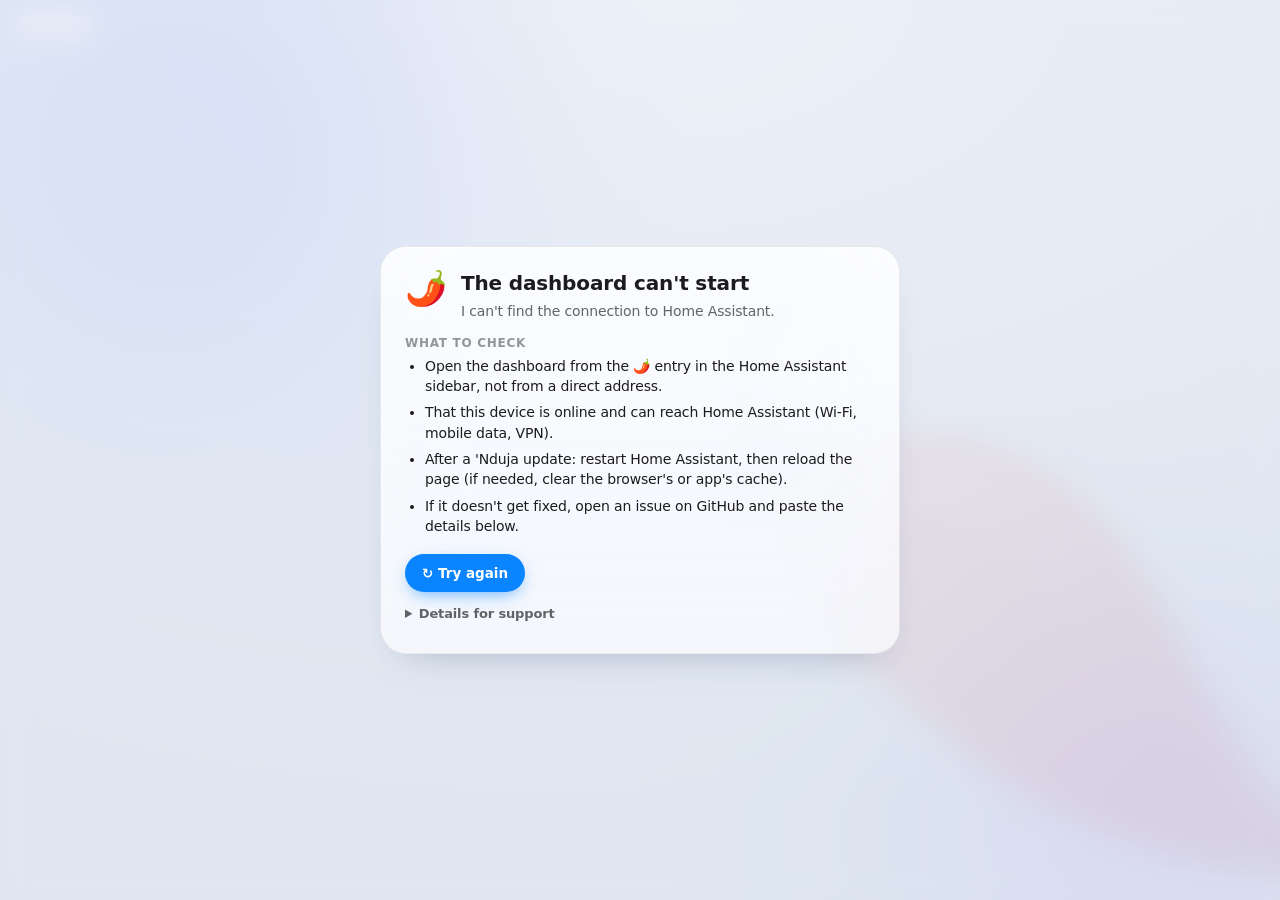
==== commit afaff9f9: "0.7.19-dev: Controlla Home Assistant - Scheda «🩺 Controlla Home Assistant» in Impostazioni (solo adm" ====
--- a/custom_components/nduja_dashboard/frontend/index.html
+++ b/custom_components/nduja_dashboard/frontend/index.html
@@ -5,6 +5,10 @@
 <meta name="viewport" content="width=device-width,initial-scale=1,viewport-fit=cover">
 <meta name="theme-color" content="#05070d">
 <title>'Nduja</title>
+<script src="js/errore.js"></script>
+<link rel="modulepreload" href="js/core.js">
+<link rel="modulepreload" href="js/app.js">
+<link rel="modulepreload" href="js/pages/home.js">
 <link rel="stylesheet" href="css/base.css">
 <link rel="stylesheet" href="css/nduja.css">
 <link rel="stylesheet" href="css/light.css">
--- a/custom_components/nduja_dashboard/frontend/css/base.css
+++ b/custom_components/nduja_dashboard/frontend/css/base.css
@@ -83,9 +83,10 @@
 .btn.warm{background:rgba(255,159,10,.18);border-color:rgba(255,159,10,.35);color:var(--orange)}
 .btn.bad{background:rgba(255,69,58,.15);border-color:rgba(255,69,58,.35);color:var(--red)}
 .btn.sm{padding:7px 12px;font-size:12.5px}
+.btn.ghost{background:transparent;border-color:transparent;color:var(--tx2)}.btn.ghost:hover{color:var(--tx);border-color:var(--line)}
 .row{display:flex;align-items:center;gap:10px}
 .wrap{flex-wrap:wrap}.between{justify-content:space-between}.grow{flex:1;min-width:0}
-.stack{display:grid;gap:8px}
+.stack{display:grid;gap:8px;grid-template-columns:minmax(0,1fr)}
 
 /* interruttore iOS */
 .sw{position:relative;width:51px;height:31px;border-radius:999px;background:rgba(120,120,128,.36);flex:none;transition:background .25s}
--- a/custom_components/nduja_dashboard/frontend/css/nduja.css
+++ b/custom_components/nduja_dashboard/frontend/css/nduja.css
@@ -77,6 +77,13 @@
 .wz-body{padding:18px 18px 8px;min-height:300px}
 .wz-nav{display:flex;gap:8px;align-items:center;padding:12px 16px;border-top:1px solid var(--line);position:sticky;bottom:0;background:rgba(10,14,24,.78);backdrop-filter:blur(20px);-webkit-backdrop-filter:blur(20px)}
 .wz-nav .btn[disabled]{opacity:.35}
+.wz-nav{flex-wrap:wrap}.wz-rip{margin:0 16px 4px;display:flex;align-items:center;gap:10px;flex-wrap:wrap}.wz-rip .btn{margin-left:auto}
+@media (max-width:600px){.wz-nav .grow{flex-basis:100%;height:0}.wz-nav .btn.pri{flex:1}}
+.wel3{max-width:880px;margin:3vh auto 0}.wel3 .wz-n{margin:18px 0}
+.wel3l{display:grid;grid-template-columns:repeat(auto-fill,minmax(220px,1fr));gap:10px;margin-top:10px}
+.wel3l>div{padding:12px 14px;border-radius:16px;background:rgba(255,255,255,.04);border:1px solid var(--line)}.wel3l b{display:block;margin-bottom:4px}.wel3l small{color:var(--tx2);line-height:1.5}
+.wel3p{display:flex;flex-wrap:wrap;gap:6px;margin-top:8px}.wel3p span{padding:6px 10px;border-radius:12px;background:rgba(255,255,255,.06);font-size:13px}
+.wel3b{display:flex;gap:10px;flex-wrap:wrap;margin-top:22px}.wel3b .btn{padding:13px 18px;font-size:15px}
 .wz-h{display:flex;gap:16px;align-items:flex-start}.wz-h>span{font-size:44px;line-height:1}
 .wz-h h3{font-size:22px;font-weight:800;margin-bottom:6px}.wz-h p{color:var(--tx2);line-height:1.55;max-width:680px}
 .wz-n{display:grid;grid-template-columns:repeat(auto-fill,minmax(120px,1fr));gap:10px;margin-top:18px}
@@ -198,3 +205,413 @@
 .cn1 em{font-style:normal;text-align:right;font-variant-numeric:tabular-nums;font-size:13px;font-weight:600}
 .pillv.th1{cursor:pointer;min-width:34px;justify-content:center;font-size:14px}
 @media (max-width:860px){.strip .pillv.th1{display:inline-flex!important}}
+body.nonav .rail,body.nonav .tabbar,body.nonav .more{display:none!important}body.nonav .shell{padding-bottom:16px!important}
+/* barra a scomparsa */
+.navh1{display:none}
+body.navauto .rail{position:fixed;left:14px;top:14px;z-index:30;transition:transform .35s cubic-bezier(.2,.8,.2,1),opacity .35s}
+body.navauto .tabbar{transition:transform .35s cubic-bezier(.2,.8,.2,1),opacity .35s}
+body.navauto.navhide .rail{transform:translateX(-130%);opacity:0;pointer-events:none}
+body.navauto.navhide .tabbar{transform:translateY(160%);opacity:0;pointer-events:none}
+body.navauto.navhide .more{display:none!important}
+body.navauto.navhide .navh1{display:block;position:fixed;z-index:31;background:rgba(255,255,255,.18);border-radius:3px;backdrop-filter:blur(10px)}
+@media (min-width:861px){body.navauto.navhide .navh1{left:4px;top:50%;width:5px;height:72px;transform:translateY(-50%)}}
+@media (max-width:860px){body.navauto.navhide .navh1{left:50%;bottom:calc(env(safe-area-inset-bottom) + 8px);width:72px;height:5px;transform:translateX(-50%)}
+  body.navauto .shell{padding-bottom:40px}}
+body.light.navauto.navhide .navh1{background:rgba(0,0,0,.2)}
+.dev1g{display:grid;grid-template-columns:repeat(auto-fit,minmax(260px,1fr));gap:16px}
+.dev1g>div{display:flex;flex-direction:column;gap:8px}.dev1g small{font-size:12px;line-height:1.4}
+
+/* ---------- 0.5: persone ---------- */
+.pg2{display:grid;grid-template-columns:repeat(auto-fill,minmax(150px,1fr));gap:10px}
+.ps2{display:flex;flex-direction:column;align-items:center;gap:4px;padding:14px 10px 12px;border-radius:20px;background:rgba(255,255,255,.055);border:1px solid rgba(255,255,255,.06);text-align:center;width:100%;min-width:0}
+.av2{position:relative;width:60px;height:60px;border-radius:50%;display:grid;place-items:center;font-size:22px;font-weight:800;background:#3a3a3c center/cover;border:3px solid rgba(255,255,255,.18);margin-bottom:4px}
+.av2 b{position:absolute;right:0;bottom:2px;width:14px;height:14px;border-radius:50%;background:#8e8e93;border:2px solid #1c1c1e}
+.ps2.home .av2{border-color:var(--green)}.ps2.home .av2 b{background:var(--green)}
+.ps2 strong{font-size:15px;max-width:100%;overflow:hidden;text-overflow:ellipsis;white-space:nowrap}
+.zn2{font-size:12.5px;font-weight:600;color:var(--tx2)}
+.ps2 small{font-size:11.5px;color:var(--tx3,rgba(235,235,245,.45))}
+.bt2{display:flex;align-items:center;gap:6px;margin-top:6px;font-size:11.5px;color:var(--tx2)}
+.bt2 em{font-style:normal;font-weight:700}
+.pb2{width:34px;height:8px;border-radius:3px;border:1px solid rgba(255,255,255,.35);padding:1px;display:inline-flex}
+.pb2 i{display:block;height:100%;border-radius:2px;background:var(--green)}
+.pb2.low i{background:var(--red)}
+/* raccolta differenziata */
+.rf1{display:inline-flex;align-items:center;gap:5px;padding:5px 10px;border-radius:999px;font-size:12.5px;font-weight:700;background:color-mix(in srgb,var(--c) 22%,transparent);border:1px solid color-mix(in srgb,var(--c) 55%,transparent);margin:2px 4px 2px 0}
+.rfr1{padding:10px 12px;border-radius:16px;background:rgba(255,255,255,.04);margin-bottom:8px}
+.rfr1 small{display:block;font-size:11px;font-weight:700;color:var(--tx2);margin-bottom:6px;text-transform:uppercase;letter-spacing:.04em}
+.rfr1.on{background:rgba(255,159,10,.1);border:1px solid rgba(255,159,10,.25)}
+.rfn1{display:grid;gap:6px;margin-top:4px}.rfn1>div{display:flex;flex-wrap:wrap;align-items:center;gap:4px}
+.rfn1 small{min-width:110px;font-size:12px;color:var(--tx2)}
+.rfc1{cursor:pointer}.rfc1 input[type=checkbox]{width:18px;height:18px;flex:none}.rfc1 select{flex:none;max-width:110px}
+/* calendario */
+.ev1{display:flex;gap:12px;padding:10px 12px;border-radius:16px;background:rgba(255,255,255,.05);border-left:4px solid var(--c)}
+.eh1{flex:none;min-width:62px;font-size:12.5px;font-weight:700;color:var(--c);padding-top:1px}
+.ev1 .tx{display:flex;flex-direction:column;gap:2px;min-width:0}
+.ev1 .tx span,.ev1 .tx small{font-size:12px;color:var(--tx2)}
+.dot1{width:12px;height:12px;border-radius:50%;flex:none}
+/* avvisi */
+.av3{position:relative}.av3 .tx{flex:1;min-width:0}
+.x3{flex:none;width:28px;height:28px;border-radius:50%;font-size:12px;color:var(--tx2);background:rgba(255,255,255,.07)}
+.x3:hover{background:rgba(255,255,255,.16)}
+.sel1{outline:2px solid var(--orange)}
+.li.av3 .tx span .rf1{font-size:11px;padding:2px 8px}
+.hero1 .ed1{display:inline-block;margin:8px 6px 0 0}.hero1 .ed1 .btn{padding-right:58px}
+.hero1 .add1{display:inline-flex;width:auto;min-height:0;padding:7px 14px;margin-top:8px;font-size:13px}
+.eh1{min-width:84px}
+.rfc1 select{background:rgba(255,255,255,.08);color:var(--tx);border:1px solid rgba(255,255,255,.12);border-radius:10px;padding:6px 8px;font:inherit;font-size:12.5px}
+button.li{width:100%;text-align:left}
+/* 0.5: orologio in Home, schede in modifica, stanze nascoste */
+.clk1{font-size:44px;font-weight:300;letter-spacing:-.02em;line-height:1;margin-bottom:6px;font-variant-numeric:tabular-nums}
+.hc1{position:relative}.hc1.off>*:not(.hct1){opacity:.35}
+.hct1{display:flex;align-items:center;gap:6px;margin:-4px 0 12px;padding:6px 8px;border-radius:12px;background:rgba(255,159,10,.12);border:1px dashed rgba(255,159,10,.45);font-size:12px}
+.hct1 b{font-size:12px;color:var(--orange)}
+.hct1 button{padding:5px 9px;border-radius:9px;background:rgba(255,255,255,.1);font-size:12px;font-weight:600;color:var(--tx)}
+.hct1 button:disabled{opacity:.3}
+.rm1.off1{opacity:.4;border-style:dashed}
+.sns2{display:flex;justify-content:space-between;width:100%;margin-top:6px;text-align:left}.sns2 small{color:var(--tx2);margin-left:4px}
+.sh-head .btn.sm{margin-left:auto;margin-right:8px}
+.rms1>.ed1{display:block}.rms1>.ed1>.rm1{width:100%;height:100%}
+button.tr1{width:100%;text-align:left;padding:4px 6px;margin:0 -6px;border-radius:10px;color:inherit}button.tr1:hover{background:rgba(255,255,255,.06)}
+/* ---------- 0.6: robot ---------- */
+.vg1{display:grid;grid-template-columns:minmax(0,1.1fr) minmax(0,1fr);gap:22px}
+@media (max-width:820px){.vg1{grid-template-columns:minmax(0,1fr)}}
+.vs1{display:flex;flex-direction:column;gap:2px}.vs1 b{font-size:24px;font-weight:700}
+.vb1{padding:6px 11px;border-radius:12px;background:rgba(255,255,255,.07);font-size:13px}
+.vr1{display:flex;flex-wrap:wrap;gap:8px}
+.vr1 button{padding:9px 14px;border-radius:14px;background:rgba(255,255,255,.07);border:1px solid rgba(255,255,255,.1);font-weight:600;font-size:13px;color:var(--tx)}
+.vr1 button.on{background:rgba(10,132,255,.28);border-color:#0a84ff}
+.vm1{width:100%;max-height:420px;object-fit:contain;border-radius:18px;background:rgba(0,0,0,.25);cursor:zoom-in;display:block}
+.vm1.none{display:grid;place-items:center;height:200px;font-size:40px;gap:6px;cursor:default}.vm1.none small{font-size:12px;color:var(--tx2)}
+.vmn1{display:grid;grid-template-columns:minmax(0,1fr) 34% 44px auto;align-items:center;gap:10px;font-size:13px}
+.vmn1>span:first-child{overflow:hidden;text-overflow:ellipsis;white-space:nowrap}.vmn1 b{text-align:right}
+/* telecamere */
+.cms1{display:grid;grid-template-columns:repeat(auto-fill,minmax(240px,1fr));gap:12px}
+.cms1.big{grid-template-columns:repeat(auto-fill,minmax(420px,1fr))}
+@media (max-width:520px){.cms1,.cms1.big{grid-template-columns:minmax(0,1fr)}}
+.cm1{position:relative;border-radius:18px;overflow:hidden;background:#000;aspect-ratio:16/9}
+.cm1.dis{opacity:.5}
+.cmb1{display:block;width:100%;height:100%;position:relative;padding:0}
+.cmb1 img{width:100%;height:100%;object-fit:cover;display:block}
+.cmx1{display:grid;place-items:center;height:100%;font-size:34px}
+.cmn1{position:absolute;left:0;right:0;bottom:0;padding:22px 12px 9px;text-align:left;background:linear-gradient(transparent,rgba(0,0,0,.75));color:#fff;display:flex;flex-direction:column}
+.cmn1 b{font-size:13.5px}.cmn1 small{font-size:11px;opacity:.8}
+.cmo1{position:absolute;top:8px;left:8px;display:flex;gap:4px}
+.cmo1 button{width:30px;height:30px;border-radius:50%;background:rgba(0,0,0,.55);color:#fff}.cmo1 button:disabled{opacity:.3}
+.cms1 .ed1>.cm1{height:100%}
+.cml1{width:100%;border-radius:16px;background:#000;display:block;max-height:75vh;object-fit:contain}
+.cms1 .add1{aspect-ratio:16/9;height:auto}
+/* sicurezza */
+.al1.ok{border-color:rgba(48,209,88,.35)}.al1.warn{border-color:rgba(255,159,10,.45)}.al1.bad{border-color:rgba(255,69,58,.6);background:rgba(255,69,58,.1)}
+.kpd1{display:grid;grid-template-columns:repeat(3,1fr);gap:10px;max-width:320px;margin:6px auto 4px}
+.kpv1{grid-column:1/-1;text-align:center;font-size:28px;letter-spacing:.3em;padding:10px;border-radius:14px;background:rgba(255,255,255,.06);min-height:56px}
+.kpd1 button{height:62px;border-radius:18px;background:rgba(255,255,255,.08);font-size:22px;font-weight:600;color:var(--tx)}
+.kpd1 button.ok{background:#0a84ff;color:#fff}
+.en2{padding:12px 0;border-bottom:1px solid rgba(255,255,255,.07)}.en2:last-child{border:0}.en2 .add1{margin-top:2px;min-height:0;padding:10px 14px;font-size:13px}
+/* ---------- 0.7: mappa (stanze a pezzi, muri disegnati sopra) ---------- */
+.mp1 .ch{flex-wrap:wrap;gap:8px}
+.mpw1{position:relative;border-radius:20px;background:rgba(0,0,0,.18);padding:12px;overflow:hidden}
+.mpg1{position:relative;display:grid;grid-template-columns:repeat(12,minmax(0,1fr));gap:0;background:center/100% 100% no-repeat}
+.mpg1.edit{outline:1px dashed rgba(255,159,10,.4);background-color:rgba(255,159,10,.04)}
+.mpm1{position:absolute;inset:12px;width:calc(100% - 24px);height:calc(100% - 24px);pointer-events:none;overflow:visible}
+.mpm1 path{fill:none;stroke:rgba(235,235,245,.85);stroke-width:4;stroke-linecap:square;vector-effect:non-scaling-stroke}
+.mpr1{position:relative;display:flex;flex-direction:column;justify-content:space-between;background:rgba(40,44,58,.55);min-height:0;transition:background .3s}
+.mpr1.lit{background:rgba(255,214,10,.22)}
+.mpr1.open{background:rgba(255,159,10,.18)}
+.mpr1.mov{animation:mp1p 1.6s ease-in-out infinite}
+.mpr1.dang{background:rgba(255,69,58,.35)}
+@keyframes mp1p{50%{background:rgba(100,210,255,.22)}}
+.mpb1{flex:1;display:flex;flex-direction:column;align-items:flex-start;gap:2px;padding:10px 12px 4px;text-align:left;color:var(--tx);min-width:0;width:100%}
+.mpr1.pz .mpb1{padding:0}
+.mpb1 b{font-size:13px;max-width:100%;overflow:hidden;text-overflow:ellipsis;white-space:nowrap}
+.mpt1{font-size:20px;font-weight:300}.mpt1 small{font-size:11px;color:var(--tx2);margin-left:6px}
+.mpi1{display:flex;gap:4px;flex-wrap:wrap;padding:0 8px 8px}
+.mpi1>*{font-style:normal;font-size:11.5px;padding:3px 7px;border-radius:9px;background:rgba(255,255,255,.1);color:var(--tx)}
+.mpi1 button.on{background:rgba(255,214,10,.35)}.mpi1 .al{background:rgba(255,159,10,.3)}
+.mpe1{position:absolute;right:6px;bottom:6px;display:grid;grid-template-columns:repeat(4,22px);gap:2px;background:rgba(0,0,0,.6);padding:3px;border-radius:9px;z-index:2}
+.mpe1 button{height:20px;border-radius:5px;background:rgba(255,255,255,.15);color:#fff;font-size:11px}
+.mpe1 .wide{grid-column:1/-1;font-size:10.5px;font-weight:700}.mpe1 .bad{background:rgba(255,69,58,.5)}
+@media (max-width:700px){.mpw1{padding:6px}.mpm1{inset:6px;width:calc(100% - 12px);height:calc(100% - 12px)}.mpb1{padding:6px 6px 2px}.mpt1{font-size:15px}.mpb1 b{font-size:11px}.mpi1{padding:0 4px 4px}}
+/* ---------- elettrodomestici ---------- */
+.api1{font-size:20px}
+.aps1{display:flex;align-items:baseline;gap:10px;flex-wrap:wrap;margin-bottom:12px}.aps1 b{font-size:20px}.aps1 span{font-size:13px;color:var(--tx2)}
+.ap1.on{border-color:rgba(48,209,88,.5)}.ap1.on .aps1 b{color:var(--green)}
+.ap1.done{border-color:rgba(10,132,255,.55)}.ap1.done .aps1 b{color:#5eb0ff}
+.ap1.off .aps1 b{color:var(--tx2)}
+.apg1{display:grid;grid-template-columns:repeat(auto-fit,minmax(90px,1fr));gap:8px}
+.apg1>*{padding:10px 12px;border-radius:14px;background:rgba(255,255,255,.06);text-align:left;color:var(--tx)}
+.apg1 small{display:block;font-size:11px;color:var(--tx2)}.apg1 b{font-size:16px}
+.mpr1.cust{background:rgba(120,125,150,.22)}
+.api1{display:inline-grid;place-items:center;width:30px;height:30px;font-size:22px;vertical-align:middle}
+.api1 img{width:30px;height:30px;object-fit:contain;border-radius:6px}
+.an-gira{animation:ap-gira 1.4s linear infinite}
+.an-vibra{animation:ap-vibra .35s ease-in-out infinite}
+.an-pulsa{animation:ap-pulsa 1.4s ease-in-out infinite}
+.an-salta{animation:ap-salta .9s ease-in-out infinite}
+.an-fumo{position:relative;animation:ap-pulsa 2s ease-in-out infinite}
+.an-fumo::after{content:"〰";position:absolute;top:-14px;left:50%;font-size:12px;opacity:.7;transform:translateX(-50%);animation:ap-fumo 1.6s ease-out infinite}
+@keyframes ap-gira{to{transform:rotate(360deg)}}
+@keyframes ap-vibra{0%,100%{transform:translate(0,0) rotate(0)}25%{transform:translate(-1.5px,.5px) rotate(-3deg)}75%{transform:translate(1.5px,-.5px) rotate(3deg)}}
+@keyframes ap-pulsa{50%{transform:scale(1.18);filter:drop-shadow(0 0 6px rgba(48,209,88,.8))}}
+@keyframes ap-salta{50%{transform:translateY(-6px)}}
+@keyframes ap-fumo{0%{opacity:0;transform:translate(-50%,6px)}40%{opacity:.8}100%{opacity:0;transform:translate(-50%,-10px)}}
+.ico1{display:grid;grid-template-columns:repeat(auto-fill,minmax(40px,1fr));gap:6px;margin-bottom:8px}
+.ico1 button{height:40px;border-radius:10px;font-size:20px;background:rgba(255,255,255,.06)}
+.ico1 button.on{background:rgba(10,132,255,.35);outline:2px solid #0a84ff}
+.mpd1{display:flex;flex-wrap:wrap;gap:3px;padding:0 8px 4px;max-height:58px;overflow:hidden}
+.mpd2{display:inline-flex;align-items:center;border-radius:9px;background:rgba(255,255,255,.1);font-size:13px}
+.mpd2 button{padding:2px 5px;line-height:1.2}
+.mpd2.on{background:rgba(255,214,10,.4);box-shadow:0 0 8px rgba(255,214,10,.4)}
+.mpd2 .dx{font-size:9px;padding:2px 4px;color:#ff6961}
+.mpd2.add{padding:2px 7px;color:var(--green);font-weight:700}
+/* ---------- mappa 3D ---------- */
+.m3c{perspective:1400px;perspective-origin:50% 30%;padding:50px 10% 90px;overflow:hidden;border-radius:20px;background:radial-gradient(ellipse at 50% 30%,rgba(255,255,255,.06),rgba(0,0,0,.25));touch-action:none;cursor:grab}
+.m3p{position:relative;width:100%;transform-style:preserve-3d;transition:transform .15s;background:rgba(255,255,255,.03);border-radius:4px;box-shadow:0 30px 60px rgba(0,0,0,.45)}
+.m3f{position:absolute;background:rgba(70,78,100,.75);transform-style:preserve-3d}
+.m3f.lit{background:rgba(255,214,10,.55);box-shadow:0 0 40px rgba(255,214,10,.5)}
+.m3f.open{background:rgba(255,159,10,.45)}.m3f.cust{background:rgba(120,125,150,.5)}
+.m3w{position:absolute;background:linear-gradient(rgba(240,240,250,.95),rgba(190,195,210,.85));transform-style:preserve-3d;border:1px solid rgba(0,0,0,.15)}
+.m3w.h{transform-origin:top;transform:rotateX(-90deg);margin-left:0}
+.m3w.v{transform-origin:left;transform:rotateY(90deg)}
+.m3lab{position:absolute;inset:0;transform-style:preserve-3d;pointer-events:none}
+.m3l{position:absolute;transform:translate(-50%,-50%) translateZ(70px) rotateZ(var(--rz)) rotateX(var(--rx));pointer-events:auto;display:flex;flex-direction:column;align-items:center;padding:4px 9px;border-radius:10px;background:rgba(0,0,0,.55);color:#fff;white-space:nowrap;backdrop-filter:blur(4px)}
+.m3l b{font-size:12px}.m3l small{font-size:10.5px;opacity:.85}
+/* automazioni */
+.au1{gap:8px}.au1 .tx{flex:1;min-width:0}.au1.dis{opacity:.6}
+.au2{padding:10px 12px;border-radius:14px;background:rgba(255,255,255,.05);border:1px solid rgba(255,255,255,.07)}
+.au2 .dx,.dx{color:#ff6961;font-size:12px;padding:4px 8px}
+.pillv.th1.on{background:rgba(10,132,255,.3)}
+/* ---------- salvaschermo ---------- */
+.ss1{position:fixed;inset:0;z-index:9999;background:#000;opacity:0;transition:opacity .4s;cursor:none}
+.ss1.on{opacity:1}
+.ssb1,.ssf1{position:absolute;inset:0}
+.ssf1{background:center/cover no-repeat;opacity:0;transition:opacity 2s;animation:ss-kb 30s ease-in-out infinite alternate}
+.ssf1.on{opacity:1}
+@keyframes ss-kb{from{transform:scale(1)}to{transform:scale(1.08) translate(-1%,-1%)}}
+.ssv1{position:absolute;inset:0;background:linear-gradient(180deg,rgba(0,0,0,.05) 40%,rgba(0,0,0,.65))}
+.ssw1{position:absolute;inset:0;display:grid;place-items:end start;padding:6vh 6vw}
+.ssc1{color:#fff;transform:translate(var(--dx),var(--dy));transition:transform 3s;text-shadow:0 2px 20px rgba(0,0,0,.5)}
+.ssc1.notte{opacity:.45}
+.ssh1{font-size:clamp(72px,16vw,200px);font-weight:200;line-height:1;letter-spacing:-.03em;font-variant-numeric:tabular-nums}
+.ssd1{font-size:clamp(18px,3vw,32px);font-weight:300;margin-top:6px;text-transform:capitalize;opacity:.9}
+.ssi1{display:flex;gap:22px;flex-wrap:wrap;margin-top:18px;font-size:clamp(16px,2.4vw,26px);font-weight:400}
+.ssi1 small{font-size:.7em;opacity:.8}
+/* grafici */
+.gr1{width:100%;height:auto;max-height:320px;display:block}
+.gg1{stroke:rgba(255,255,255,.08);stroke-width:1;vector-effect:non-scaling-stroke}
+.gl1{fill:rgba(235,235,245,.5);font-size:11px}
+.grs1{display:flex;gap:16px;flex-wrap:wrap;margin-top:8px;font-size:12.5px;color:var(--tx2)}
+.grs1 b{color:var(--tx)}.grs1 i{display:inline-block;width:10px;height:10px;border-radius:3px;margin-right:5px;vertical-align:-1px}
+/* momenti */
+.mo1{display:grid;grid-template-columns:repeat(auto-fill,minmax(120px,1fr));gap:10px}
+.mob1{position:relative;display:flex;flex-direction:column;align-items:center;gap:6px;padding:14px 8px;border-radius:18px;background:rgba(255,255,255,.07);border:1px solid rgba(255,255,255,.08);color:var(--tx);transition:transform .15s,background .2s}
+.mob1:active{transform:scale(.96)}.mob1 span{font-size:28px}.mob1 b{font-size:13px;text-align:center}
+.mob1.on{background:rgba(10,132,255,.3);border-color:#0a84ff}
+.mob1.add{border-style:dashed;color:var(--green)}
+.mob1 i{position:absolute;top:6px;right:6px;font-style:normal;font-size:12px;background:rgba(0,0,0,.4);border-radius:8px;padding:2px 5px}
+/* musica e TV */
+.mpl1{display:flex;gap:14px;padding:12px;border-radius:20px;background:rgba(255,255,255,.05);border:1px solid rgba(255,255,255,.07);align-items:flex-start}
+.mpl1:not(.on){opacity:.7}.mpl1.play{background:linear-gradient(135deg,rgba(191,90,242,.18),rgba(10,132,255,.12))}
+.mpa1{flex:none;width:96px;height:96px;border-radius:14px;background:rgba(255,255,255,.08) center/cover;display:grid;place-items:center;font-size:38px;box-shadow:0 8px 24px rgba(0,0,0,.35)}
+.mpl1.mini .mpa1{width:58px;height:58px;font-size:24px}
+.mpt2{flex:1;min-width:0;display:flex;flex-direction:column;gap:4px}
+.mpt2>small{color:var(--tx2);font-size:12px}
+.mpn1{display:flex;flex-direction:column;min-width:0}.mpn1 b,.mpn1 span{overflow:hidden;text-overflow:ellipsis;white-space:nowrap}.mpn1 span{font-size:12.5px;color:var(--tx2)}
+.mpk1{display:flex;gap:6px;align-items:center;margin-top:4px}
+.mpc1{width:36px;height:36px;border-radius:50%;background:rgba(255,255,255,.1);font-size:15px;color:var(--tx)}
+.mpc1.big{width:46px;height:46px;font-size:19px;background:var(--tx);color:var(--bg,#000)}.mpc1.on{background:rgba(10,132,255,.4)}
+.mpv1{display:flex;align-items:center;gap:8px;margin-top:4px}.mpv1 input{flex:1}.mpv1 em{font-style:normal;font-size:12px;width:26px;text-align:right;color:var(--tx2)}
+.mpg2{display:grid;grid-template-columns:repeat(auto-fill,minmax(320px,1fr));gap:12px}
+@media (max-width:520px){.mpg2{grid-template-columns:minmax(0,1fr)}.mpa1{width:72px;height:72px}}
+/* schede libere della Home */
+.hlg1{display:grid;grid-template-columns:repeat(auto-fill,minmax(120px,1fr));gap:8px}
+.hlv1{display:flex;flex-direction:column;gap:2px;padding:10px 12px;border-radius:14px;background:rgba(255,255,255,.06);text-align:left;color:var(--tx);width:100%}
+.hlv1 small{font-size:11.5px;color:var(--tx2);overflow:hidden;text-overflow:ellipsis;white-space:nowrap}.hlv1 b{font-size:18px}
+/* Auto */
+.car1 .ch{gap:10px;flex-wrap:wrap}
+.car-g{display:grid;grid-template-columns:minmax(0,.9fr) minmax(0,1.1fr);gap:22px;align-items:start}
+.car-ph{border-radius:20px;overflow:hidden;background:radial-gradient(ellipse at 50% 70%,rgba(255,255,255,.08),rgba(255,255,255,.02));aspect-ratio:16/10;display:flex;align-items:center;justify-content:center}
+.car-img{width:100%;height:100%;object-fit:cover;display:block}.car-img.none{font-size:72px;opacity:.6;display:flex;align-items:center;justify-content:center}
+.car-bn{display:flex;align-items:baseline;gap:14px;flex-wrap:wrap}.car-bn b{font-size:46px;font-weight:800;letter-spacing:-.03em;line-height:1}.car-bn b small{font-size:20px;font-weight:600;color:var(--tx2)}
+.car-bn span{font-size:20px;font-weight:700}.car-bn span small{font-size:13px;color:var(--tx2)}.car-bn em{font-style:normal;color:var(--green);font-weight:700;font-size:14px}
+.car-bar{position:relative;height:14px;border-radius:8px;background:rgba(255,255,255,.08);margin-top:10px;overflow:visible}
+.car-bar i{display:block;height:100%;border-radius:8px;transition:width .6s}.car-bar i.anim{background-image:linear-gradient(90deg,rgba(255,255,255,0) 0,rgba(255,255,255,.35) 50%,rgba(255,255,255,0) 100%)!important;background-size:200% 100%;animation:carCh 1.6s linear infinite}
+.car-bar u{position:absolute;top:-4px;bottom:-4px;width:3px;border-radius:2px;background:var(--tx);opacity:.7;text-decoration:none}
+@keyframes carCh{from{background-position:200% 0}to{background-position:-200% 0}}
+.car-cs{display:grid;grid-template-columns:repeat(auto-fill,minmax(112px,1fr));gap:10px}
+.car-c{display:flex;flex-direction:column;align-items:center;gap:6px;padding:14px 8px;border-radius:18px;background:rgba(255,255,255,.06);border:1px solid rgba(255,255,255,.1);font-size:24px;color:var(--tx)}
+.car-c span{font-size:12.5px;font-weight:700;text-align:center;line-height:1.25}.car-c span small{display:block;font-weight:500;color:var(--tx3);font-size:11px}
+a.btn{color:var(--tx);text-decoration:none}.car-c.on{background:rgba(10,132,255,.25);border-color:#0a84ff}.car-c.warn{background:rgba(255,159,10,.14);border-color:rgba(255,159,10,.4)}
+.car-c:active{transform:scale(.97)}
+.car-n{margin-top:10px}.car-n input[type=range]{width:100%}.car-n span b{float:right}
+.car-i{display:grid;grid-template-columns:repeat(auto-fill,minmax(130px,1fr));gap:10px;margin-top:16px}
+.car-i>div{padding:10px 12px;border-radius:14px;background:rgba(255,255,255,.05)}.car-i small{display:block;color:var(--tx3);font-size:11.5px;text-transform:uppercase;letter-spacing:.06em;font-weight:700}.car-i b{font-size:17px}.car-i b small{display:inline;text-transform:none;letter-spacing:0;font-weight:500}
+.car-gm b span{margin-right:8px}
+.car-x{margin-top:14px}.car-x summary{cursor:pointer;font-weight:700;color:var(--tx2);padding:6px 2px}.car-x summary small{color:var(--tx3);margin-left:4px}
+.car-xg{display:flex;flex-wrap:wrap;gap:8px;margin:8px 0}
+.car-h{display:flex;align-items:center;gap:12px;width:100%;padding:8px;border-radius:16px;background:rgba(255,255,255,.04);border:1px solid rgba(255,255,255,.08);text-align:left;color:var(--tx)}
+.car-h .tx{flex:1;display:flex;flex-direction:column;gap:4px;min-width:0}.car-h .tx span{font-size:13px;color:var(--tx2)}.car-h .bar1{flex:none;height:5px}
+.car-hi{width:78px;height:52px;border-radius:12px;object-fit:cover;flex:none}.car-hi.none{display:flex;align-items:center;justify-content:center;font-size:30px;background:rgba(255,255,255,.06)}
+@media (max-width:760px){.car-g{grid-template-columns:1fr}.car-bn b{font-size:40px}}
+/* Novità in casa: avviso dei dispositivi nuovi e suggeriti in ＋ Aggiungi */
+.nv1{border-color:rgba(100,210,255,.42);background:linear-gradient(135deg,rgba(100,210,255,.15),rgba(255,255,255,.045) 70%)}
+.nv1r{display:flex;align-items:center;gap:14px;flex-wrap:wrap}
+.nv1r+.nv1r{margin-top:12px;padding-top:12px;border-top:1px solid var(--line)}
+.nv1i{position:relative;width:44px;height:44px;border-radius:50%;display:grid;place-items:center;font-size:21px;background:rgba(100,210,255,.18);flex:none}
+.nv1i::after{content:"";position:absolute;inset:-3px;border-radius:50%;border:2px solid rgba(100,210,255,.6);opacity:0;animation:nvOnda 2.8s ease-out infinite}
+@keyframes nvOnda{0%{transform:scale(.9);opacity:.9}70%,100%{transform:scale(1.35);opacity:0}}
+.nv1t{flex:1;min-width:180px}.nv1t b{display:block;font-size:16px;font-weight:700}
+.nv1t span{display:block;font-size:13px;color:var(--tx2);margin-top:3px;overflow:hidden;text-overflow:ellipsis;white-space:nowrap}
+.nv1b{display:flex;gap:8px;flex-wrap:wrap}
+.ck1.nv2{opacity:1}.ck1.nv2:not(.on) .tx b{font-weight:500}.nv2 .nv2i{width:22px;text-align:center;font-size:16px;flex:none}
+.nv3{gap:10px}.nv3 .btn{flex:none}button.nv3{border-color:rgba(100,210,255,.35);margin:4px 0 6px}button.nv3 .tx b{white-space:normal}
+.pk1.sug1{background:rgba(100,210,255,.1);border:1px solid rgba(100,210,255,.28)}.pk1.sug1:hover{background:rgba(100,210,255,.17)}
+.pk1.sug1 .tx small{font-family:var(--font);color:var(--tx2)}.pk1.sug1 .tx small em{font-style:normal;font-weight:700;color:var(--teal)}
+.fl1.sug1h{color:var(--teal)}
+@media (max-width:560px){.nv1t{min-width:0;flex-basis:calc(100% - 58px)}.nv1b{width:100%}.nv1b .btn{flex:1}}
+@media (prefers-reduced-motion:reduce){.nv1i::after{animation:none}}
+/* ---------- animazioni degli elettrodomestici (js/disegni.js): fermo, in funzione (animato), finito ---------- */
+.apv1{--s:84px;--apb:rgba(255,255,255,.09);--aps:rgba(235,240,250,.5);--apk:rgba(235,240,250,.6);--apg:rgba(255,255,255,.06);--aph:rgba(255,255,255,.42);--apin:rgba(0,0,0,.3);
+  position:relative;display:inline-grid;place-items:center;flex:none;width:var(--s);height:var(--s);font-size:calc(var(--s) * .56);line-height:1;vertical-align:middle}
+.apv1.md{--s:80px}.apv1.sm{--s:46px}.apv1.xs{--s:24px}
+.apv1>img{width:100%;height:100%;object-fit:contain;border-radius:calc(var(--s) * .16)}
+.apv1>.apok1{position:absolute;right:-3px;top:-3px;display:grid;place-items:center;width:calc(var(--s) * .34);height:calc(var(--s) * .34);min-width:12px;min-height:12px;border-radius:50%;
+  background:var(--green);color:#fff;font-size:calc(var(--s) * .2);font-weight:800;box-shadow:0 2px 8px rgba(0,0,0,.35)}
+.apv1.ico2>span{display:inline-grid;place-items:center;width:100%;height:100%;font-size:inherit}.apv1.ico2 img{width:86%;height:86%;object-fit:contain;border-radius:calc(var(--s) * .14)}
+.apd1{width:100%;height:100%;overflow:visible}
+.d-lavatrice{--apc:#5eb0ff}.d-asciugatrice{--apc:#ffb340}.d-lavastoviglie{--apc:#64d2ff}.d-forno{--apc:#ff7a2f}.d-frigo{--apc:#8fe3ff}.d-presa{--apc:#30d158}
+.apd1 .b{fill:var(--apb);stroke:var(--aps);stroke-width:2;transition:stroke .4s}
+.apd1 .hl,.apd1 .rf{fill:none;stroke:var(--aph);stroke-width:2;stroke-linecap:round}
+.apd1 .ln,.apd1 .k,.apd1 .kl{fill:none;stroke:var(--apk);stroke-width:1.6;stroke-linecap:round;stroke-linejoin:round}
+.apd1 circle.k{fill:var(--apg)}
+.apd1 .k2{fill:var(--apk);opacity:.55}.apd1 .k3{fill:var(--apin)}
+.apd1 .ring{fill:var(--apg);stroke:var(--aps);stroke-width:2.6;transition:stroke .4s}
+.apd1 .gl{fill:var(--apin);fill:color-mix(in srgb,var(--apc) 12%,var(--apin));stroke:var(--aps);stroke-width:1.2}
+.apd1 .dsp{fill:var(--apk);opacity:.18;transition:opacity .4s}.apd1 .dsx{fill:var(--apk);opacity:.32}
+.apd1 .led{fill:var(--apk);opacity:.3}
+.apd1 .foro{fill:var(--aps);opacity:.45}
+.apd1 .c1{fill:var(--apc)}.apd1 .c2{fill:#ff6b8a}.apd1 .c3{fill:#ffd36b}.apd1 .c4{fill:#b9a2ff}
+.apd1 .cesto{transform-origin:50px 60px}
+.apd1 .acqua{opacity:0;transition:opacity .6s}.apd1 .wv{fill:var(--apc);opacity:.42}
+.apd1 .bolle circle{fill:rgba(255,255,255,.3);stroke:var(--apc);stroke-width:.8;opacity:0}
+.apd1 .caldo{opacity:0;transition:opacity .6s}.apd1 .caldo circle{fill:var(--apc);opacity:.2}
+.apd1 .aria{transform-origin:50px 60px;opacity:0}.apd1 .aria path{fill:none;stroke:var(--apc);stroke-width:2;stroke-linecap:round;stroke-dasharray:6 5}
+.apd1 .pel circle{fill:var(--apk);opacity:0}
+.apd1 .vap path,.apd1 .trem path{fill:none;stroke:var(--aph);stroke-width:2;stroke-linecap:round;opacity:0}
+.apd1 .trem path{stroke:#ffc58a;stroke-width:1.6}
+.apd1 .nebbia rect{fill:#fff;opacity:0}
+.apd1 .pi{fill:var(--apk);opacity:.45}
+.apd1 .braccio{fill:var(--apk);transform-origin:50px 84.3px}
+.apd1 .gocce circle{fill:var(--apc);opacity:0}
+.apd1 .gocce .q0{--dx:-7px}.apd1 .gocce .q1{--dx:-3px}.apd1 .gocce .q2{--dx:3px}.apd1 .gocce .q3{--dx:7px}.apd1 .gocce .q4{--dx:0px}
+.apd1 .in{fill:var(--apin)}.apd1 .gl0{fill:none;stroke:var(--aps);stroke-width:1.6}
+.apd1 .luce{fill:var(--apc);opacity:0;transition:opacity .6s}
+.apd1 .res{fill:none;stroke:var(--apk);stroke-width:1.8;stroke-linejoin:round;stroke-linecap:round;opacity:.7;transition:stroke .6s}
+.apd1 .res.alone{stroke:#ff9f0a;stroke-width:5.5;opacity:0}
+.apd1 .cibo{fill:#c98a4b;opacity:.8}.apd1 .cib2{fill:none;stroke:rgba(255,236,210,.7);stroke-width:1.2;stroke-linecap:round}
+.apd1 .kn1{transform-origin:22px 22px;transition:transform .6s}.apd1 .kn2{transform-origin:78px 22px;transition:transform .6s}
+.apd1 .alfr{fill:none;stroke:var(--apc);stroke-width:7;opacity:0}
+.apd1 .fz{fill:none;stroke:var(--apc);stroke-width:1.5;stroke-linecap:round;opacity:0;transform-box:fill-box;transform-origin:center}
+.apd1 .cavo{fill:none;stroke:var(--apk);stroke-width:3.4;stroke-linecap:round}
+.apd1 .flusso{fill:none;stroke:var(--apc);stroke-width:3.4;stroke-linecap:round;stroke-dasharray:4 22;opacity:0}
+.apd1 .ledr{fill:none;stroke:var(--apc);stroke-width:1.4;opacity:0;transform-origin:50px 26.5px}
+.apd1 .lamp{fill:var(--apk);opacity:.3;transition:opacity .4s}
+.apd1 .ok1,.apd1 .spk{display:none}
+.apd1 .ok1{transform-box:fill-box;transform-origin:center}.apd1 .ok1 circle{fill:var(--green);stroke:rgba(255,255,255,.85);stroke-width:1.6}
+.apd1 .ok1 path{fill:none;stroke:#fff;stroke-width:2.6;stroke-linecap:round;stroke-linejoin:round}
+.apd1 .spk path{fill:var(--yellow);transform-box:fill-box;transform-origin:center;opacity:.2}
+/* in funzione */
+.apd1.st-on .b,.apd1.st-on .ring{stroke:var(--apc)}
+.apd1.st-on .dsp{fill:var(--apc);opacity:.85}.apd1.st-on .dsx{fill:#fff;opacity:.9;animation:apLamp 1.6s steps(2) infinite}
+.apd1.st-on .led{fill:var(--green);opacity:1;animation:apLamp 1.2s ease-in-out infinite}
+.apd1.st-on .acqua{opacity:1}.apd1.st-on .wv{animation:apOnda 1.3s linear infinite}
+.apd1.st-on .cesto{animation:apGira 2.8s cubic-bezier(.45,.05,.55,.95) infinite}
+.d-asciugatrice.st-on .cesto{animation-duration:1.4s;animation-timing-function:linear}
+.apd1.st-on .bolle circle{animation:apBolla 2.4s ease-in infinite}
+.apd1.st-on .q1{animation-delay:.5s!important}.apd1.st-on .q2{animation-delay:1s!important}.apd1.st-on .q3{animation-delay:1.5s!important}.apd1.st-on .q4{animation-delay:.8s!important}
+.apd1.st-on .caldo{opacity:1;animation:apLamp 2.6s ease-in-out infinite}
+.apd1.st-on .aria{opacity:.85;animation:apGira 2.2s linear infinite reverse}
+.apd1.st-on .pel circle{animation:apBolla 2s ease-in-out infinite}
+.apd1.st-on .vap path,.apd1.st-on .trem path{animation:apVapore 2.6s ease-out infinite}
+.apd1.st-on .v1{animation-delay:.9s!important}.apd1.st-on .v2{animation-delay:1.7s!important}
+.apd1.st-on .nebbia rect{animation:apNebbia 3.2s ease-in-out infinite}
+.apd1.st-on .braccio{fill:var(--apc);animation:apBraccio .9s ease-in-out infinite}
+.apd1.st-on .gocce circle{animation:apGoccia 1.05s ease-out infinite}
+.apd1.st-on .luce{opacity:.3;animation:apLuce 3.4s ease-in-out infinite}
+.apd1.st-on .res{stroke:#ff6a3d;opacity:1}.apd1.st-on .res.alone{stroke:#ff9f0a;animation:apBrace 1.8s ease-in-out infinite}
+.apd1.st-on .kn1{transform:rotate(130deg)}.apd1.st-on .kn2{transform:rotate(60deg)}
+.apd1.st-on .alfr{animation:apFreddo 3.2s ease-in-out infinite}
+.apd1.st-on .fz{animation:apFiocco 4.2s linear infinite}
+.apd1.st-on .f1{animation-delay:.8s!important}.apd1.st-on .f2{animation-delay:1.7s!important}.apd1.st-on .f3{animation-delay:2.5s!important}.apd1.st-on .f4{animation-delay:3.3s!important}
+.apd1.st-on .flusso{opacity:1;animation:apFlusso 1.1s linear infinite}
+.apd1.st-on .ledr{animation:apAnello 1.8s ease-out infinite}
+.apd1.st-on .lamp{fill:var(--yellow);opacity:1}
+/* finito */
+.apd1.st-done .ok1{display:inline;animation:apPop .55s cubic-bezier(.3,1.6,.5,1) both}
+.apd1.st-done .spk{display:inline}.apd1.st-done .spk path{animation:apBrilla 2.4s ease-in-out infinite}
+.apd1.st-done .s1{animation-delay:.6s!important}.apd1.st-done .s2{animation-delay:1.2s!important}.apd1.st-done .s3{animation-delay:1.8s!important}
+.apd1.st-done .dsp{fill:var(--green);opacity:.7}
+@keyframes apOnda{to{transform:translateX(-12px)}}
+@keyframes apGira{to{transform:rotate(360deg)}}
+@keyframes apBolla{0%{opacity:0;transform:translateY(0)}20%{opacity:.95}100%{opacity:0;transform:translateY(-30px)}}
+@keyframes apLamp{50%{opacity:.35}}
+@keyframes apVapore{0%{opacity:0;transform:translateY(4px)}35%{opacity:.75}100%{opacity:0;transform:translateY(-6px)}}
+@keyframes apNebbia{0%,100%{opacity:.03}50%{opacity:.16}}
+@keyframes apBraccio{50%{transform:scaleX(.22)}}
+@keyframes apGoccia{0%{opacity:0;transform:translate(0,0)}15%{opacity:1}100%{opacity:0;transform:translate(var(--dx),-24px)}}
+@keyframes apLuce{0%,100%{opacity:.26}50%{opacity:.38}}
+@keyframes apBrace{0%,100%{opacity:.22}50%{opacity:.6}}
+@keyframes apFreddo{0%,100%{opacity:0}50%{opacity:.3}}
+@keyframes apFiocco{0%{opacity:0;transform:translateY(-4px) rotate(0)}25%{opacity:1}100%{opacity:0;transform:translateY(9px) rotate(90deg)}}
+@keyframes apFlusso{to{stroke-dashoffset:26}}
+@keyframes apAnello{0%{opacity:.8;transform:scale(.6)}100%{opacity:0;transform:scale(1.5)}}
+@keyframes apPop{0%{transform:scale(0)}100%{transform:scale(1)}}
+@keyframes apBrilla{0%,100%{opacity:.15;transform:scale(.5)}50%{opacity:1;transform:scale(1)}}
+/* piccolo (Home e mappa): tratti più spessi */
+.apv1.xs .apd1 .b,.apv1.xs .apd1 .ring{stroke-width:5}.apv1.xs .apd1 .ln,.apv1.xs .apd1 .k,.apv1.xs .apd1 .kl,.apv1.xs .apd1 .hl,.apv1.xs .apd1 .rf,.apv1.xs .apd1 .res{stroke-width:3.4}
+.apv1.sm .apd1 .b,.apv1.sm .apd1 .ring{stroke-width:2.8}
+.mpd2.ap2 button{padding:1px 3px;line-height:0}.mpd2.ap2.on{background:rgba(48,209,88,.3);box-shadow:0 0 8px rgba(48,209,88,.35)}.mpd2.ap2.done{background:rgba(10,132,255,.3)}
+/* scheda, Home e ✏️ */
+.apr1{display:flex;align-items:center;gap:14px;margin-bottom:12px}.apr1 .aps1{margin:0}.apr1 .grow{min-width:0}
+.aph1{display:grid;grid-template-columns:repeat(auto-fill,minmax(160px,1fr));gap:8px}
+.aph1 button{display:flex;align-items:center;gap:10px;min-width:0;padding:8px 10px;border-radius:16px;background:rgba(255,255,255,.06);text-align:left;color:var(--tx)}
+.aph1 .tx{display:flex;flex-direction:column;gap:2px;min-width:0}.aph1 b{font-size:13.5px;overflow:hidden;text-overflow:ellipsis;white-space:nowrap}
+.aph1 .tx span{font-size:12px;color:var(--tx2);overflow:hidden;text-overflow:ellipsis;white-space:nowrap}
+.aph1 .on .tx span{color:var(--green)}.aph1 .done .tx span{color:#5eb0ff}
+.apv2{display:grid;grid-template-columns:repeat(3,1fr);gap:8px;margin:10px 0 4px}
+.apv2>div{display:flex;flex-direction:column;align-items:center;gap:6px;text-align:center;padding:10px 4px;border-radius:16px;background:rgba(255,255,255,.05);border:1px solid transparent;font-size:12px;font-weight:600;color:var(--tx2)}
+.apv2>div.now{border-color:rgba(10,132,255,.7);color:var(--tx)}
+.apk1{display:grid;grid-template-columns:repeat(auto-fill,minmax(88px,1fr));gap:8px;margin-bottom:8px}
+.apk1 button{display:flex;flex-direction:column;align-items:center;gap:4px;padding:8px 4px;border-radius:14px;background:rgba(255,255,255,.06);font-size:11.5px;font-weight:600;color:var(--tx)}
+.apk1 button.on{background:rgba(10,132,255,.28);outline:2px solid #0a84ff}
+.apk1 .apv1{--s:50px}
+.apf1{display:flex;gap:10px;align-items:center;margin-top:12px}.apf1 .fld1{flex:1;margin:0;min-width:0}
+.apf1 .apv1{--s:52px;border-radius:12px;background:rgba(255,255,255,.05)}
+.apf1 .fld1 small{font-size:11.5px;color:var(--tx3)}.apf1 .fld1 small.ok{color:var(--green)}.apf1 .fld1 small.no{color:var(--orange)}
+@media (max-width:560px){.apv1{--s:72px}.apv1.md{--s:64px}.apv1.sm{--s:42px}.apv1.xs{--s:22px}.aph1{grid-template-columns:repeat(auto-fill,minmax(140px,1fr))}}
+@media (prefers-reduced-motion:reduce){
+  .apd1 *,.api1,.apv1 .an-gira,.apv1 .an-vibra,.apv1 .an-pulsa,.apv1 .an-salta,.apv1 .an-fumo,.an-fumo::after{animation:none!important;transition:none!important}
+  .apd1.st-on .bolle circle,.apd1.st-on .gocce circle,.apd1.st-on .fz,.apd1.st-on .pel circle{opacity:.8}
+  .apd1.st-on .vap path,.apd1.st-on .trem path{opacity:.6}.apd1.st-on .alfr{opacity:.2}.apd1.st-on .nebbia rect{opacity:.1}.apd1.st-on .ledr{opacity:.5}
+  .apd1.st-done .spk path{opacity:.9}}
+/* 🩺 Controlla Home Assistant (Impostazioni) */
+.hc1 .ch{flex-wrap:wrap}
+.hc2{display:flex;align-items:flex-start;gap:11px;padding:11px 13px;border-radius:18px;background:rgba(255,255,255,.055);border:1px solid rgba(255,255,255,.06)}
+.hc2.warn{border-color:rgba(255,159,10,.38);background:rgba(255,159,10,.07)}
+.hc1i{flex:none;font-size:17px;line-height:22px}
+.hc2 .tx{flex:1;min-width:0;display:flex;flex-direction:column;gap:3px}
+.hc2 .tx b{font-size:14px;font-weight:600;line-height:22px}.hc2 .tx b .tag{margin-left:4px;vertical-align:1px}
+.hc2 .tx>span{font-size:12.5px;color:var(--tx2);line-height:1.45}
+.hc2>.btn{flex:none;align-self:center}
+.hc3 summary{cursor:pointer;width:max-content;font-size:12.5px;font-weight:700;color:var(--tx2);padding:6px 0 2px}
+.hc3 .stack{margin-top:6px}.hc3 .li{width:100%;padding:8px 12px;text-align:left}.hc3 .li .st{color:var(--tx3);font-size:18px}
+@media (max-width:560px){.hc2{flex-wrap:wrap}.hc2 .tx{flex-basis:calc(100% - 40px)}.hc2>.btn{margin-left:28px}}
+/* schermata d'errore (js/errore.js): al posto della pagina bianca */
+.err1{position:fixed;inset:0;z-index:60;display:grid;place-items:center;padding:16px;overflow:auto;background:rgba(0,0,0,.45);backdrop-filter:blur(14px);-webkit-backdrop-filter:blur(14px)}
+.err1b{width:100%;max-width:520px;padding:24px;border-radius:var(--r)}
+.err1h{display:flex;gap:14px;align-items:flex-start;margin-bottom:14px}.err1h>span{font-size:34px;line-height:1}
+.err1h h3{font-size:20px;margin-bottom:6px}.err1h p{color:var(--tx2);line-height:1.5}
+.err1s{display:block;font-size:12px;text-transform:uppercase;letter-spacing:.06em;color:var(--tx3);margin-bottom:6px}
+.err1 ul{padding-left:20px;display:grid;gap:6px;line-height:1.45;color:var(--tx)}
+.err1a{margin:18px 0 6px}
+.err1d summary{cursor:pointer;width:max-content;padding:8px 0;font-weight:700;font-size:13px;color:var(--tx2)}
+.err1d pre{margin-top:6px;max-height:40vh;overflow:auto;padding:12px;border-radius:14px;background:rgba(255,255,255,.06);border:1px solid rgba(255,255,255,.08);font-family:var(--mono);font-size:11.5px;line-height:1.5;white-space:pre-wrap;word-break:break-word;user-select:text;-webkit-user-select:text}
--- a/custom_components/nduja_dashboard/frontend/css/light.css
+++ b/custom_components/nduja_dashboard/frontend/css/light.css
@@ -45,6 +45,8 @@
 body.light .wel1{background:linear-gradient(135deg,rgba(255,69,58,.16),rgba(0,0,0,0.025))!important}
 body.light .wz-steps i{background:rgba(0,0,0,0.040)!important}
 body.light .wz-steps .act{background:rgba(0,0,0,0.050)!important}
+body.light .wel3l>div{background:rgba(0,0,0,0.020)!important}
+body.light .wel3p span{background:rgba(0,0,0,0.030)!important}
 body.light .wz-n div{background:rgba(0,0,0,0.030)!important}
 body.light .wz-sel,body.light .sns1 select{background:rgba(0,0,0,0.040)!important}
 body.light .ck1{background:rgba(0,0,0,0.020)!important}
@@ -86,6 +88,63 @@
 body.light .inv68 .s{fill:rgba(28,28,30,.6)!important}
 body.light .cn1{border-bottom:1px solid rgba(0,0,0,0.035)!important}
 body.light .cn1 i{background:rgba(0,0,0,0.035)!important}
+body.light body.navauto.navhide .navh1{background:rgba(0,0,0,0.090)!important}
+body.light .ps2{background:rgba(0,0,0,0.028)!important;border:1px solid rgba(0,0,0,0.042)!important}
+body.light .av2{border:3px solid rgba(0,0,0,0.126)!important}
+body.light .ps2 small{color:var(--tx3,rgba(28,28,30,.45))!important}
+body.light .pb2{border:1px solid rgba(0,0,0,0.245)!important}
+body.light .rfr1{background:rgba(0,0,0,0.020)!important}
+body.light .ev1{background:rgba(0,0,0,0.025)!important}
+body.light .x3{background:rgba(0,0,0,0.035)!important}
+body.light .x3:hover{background:rgba(0,0,0,0.080)!important}
+body.light .rfc1 select{background:rgba(0,0,0,0.040)!important;border:1px solid rgba(0,0,0,0.084)!important}
+body.light .hct1 button{background:rgba(0,0,0,0.050)!important}
+body.light button.tr1:hover{background:rgba(0,0,0,0.030)!important}
+body.light .vb1{background:rgba(0,0,0,0.035)!important}
+body.light .vr1 button{background:rgba(0,0,0,0.035)!important;border:1px solid rgba(0,0,0,0.070)!important}
+body.light .cmn1{color:#1c1c1e!important}
+body.light .cmo1 button{color:#1c1c1e!important}
+body.light .kpv1{background:rgba(0,0,0,0.030)!important}
+body.light .kpd1 button{background:rgba(0,0,0,0.040)!important}
+body.light .kpd1 button.ok{color:#1c1c1e!important}
+body.light .en2{border-bottom:1px solid rgba(0,0,0,0.049)!important}
+body.light .mpm1 path{stroke:rgba(28,28,30,.85)!important}
+body.light .mpi1>*{background:rgba(0,0,0,0.050)!important}
+body.light .mpe1 button{background:rgba(0,0,0,0.075)!important;color:#1c1c1e!important}
+body.light .apg1>*{background:rgba(0,0,0,0.030)!important}
+body.light .ico1 button{background:rgba(0,0,0,0.030)!important}
+body.light .mpd2{background:rgba(0,0,0,0.050)!important}
+body.light .m3c{background:radial-gradient(ellipse at 50% 30%,rgba(0,0,0,0.030),rgba(0,0,0,.25))!important}
+body.light .m3p{background:rgba(0,0,0,0.015)!important}
+body.light .m3l{color:#1c1c1e!important}
+body.light .au2{background:rgba(0,0,0,0.025)!important;border:1px solid rgba(0,0,0,0.049)!important}
+body.light .ssc1{color:#1c1c1e!important}
+body.light .gg1{stroke:rgba(0,0,0,0.056)!important}
+body.light .gl1{fill:rgba(28,28,30,.5)!important}
+body.light .mob1{background:rgba(0,0,0,0.035)!important;border:1px solid rgba(0,0,0,0.056)!important}
+body.light .mpl1{background:rgba(0,0,0,0.025)!important;border:1px solid rgba(0,0,0,0.049)!important}
+body.light .mpa1{background:rgba(0,0,0,0.040) center/cover!important}
+body.light .mpc1{background:rgba(0,0,0,0.050)!important}
+body.light .hlv1{background:rgba(0,0,0,0.030)!important}
+body.light .car-ph{background:radial-gradient(ellipse at 50% 70%,rgba(0,0,0,0.040),rgba(0,0,0,0.010))!important}
+body.light .car-bar{background:rgba(0,0,0,0.040)!important}
+body.light .car-bar i.anim{background-image:linear-gradient(90deg,rgba(0,0,0,0.000) 0,rgba(0,0,0,0.120) 50%,rgba(0,0,0,0.000) 100%)!important}
+body.light .car-c{background:rgba(0,0,0,0.030)!important;border:1px solid rgba(0,0,0,0.070)!important}
+body.light .car-i>div{background:rgba(0,0,0,0.025)!important}
+body.light .car-h{background:rgba(0,0,0,0.020)!important;border:1px solid rgba(0,0,0,0.056)!important}
+body.light .car-hi.none{background:rgba(0,0,0,0.030)!important}
+body.light .nv1{background:linear-gradient(135deg,rgba(100,210,255,.15),rgba(0,0,0,0.022) 70%)!important}
+body.light .apv1>.apok1{color:#1c1c1e!important}
+body.light .apd1 .bolle circle{fill:rgba(28,28,30,.3)!important}
+body.light .apd1 .nebbia rect{fill:#1c1c1e!important}
+body.light .apd1 .ok1 circle{stroke:rgba(0,0,0,0.300)!important}
+body.light .apd1.st-on .dsx{fill:#1c1c1e!important}
+body.light .aph1 button{background:rgba(0,0,0,0.030)!important}
+body.light .apv2>div{background:rgba(0,0,0,0.025)!important}
+body.light .apk1 button{background:rgba(0,0,0,0.030)!important}
+body.light .apf1 .apv1{background:rgba(0,0,0,0.025)!important}
+body.light .hc2{background:rgba(0,0,0,0.028)!important;border:1px solid rgba(0,0,0,0.042)!important}
+body.light .err1d pre{background:rgba(0,0,0,0.030)!important;border:1px solid rgba(0,0,0,0.056)!important}
 /* ---- tema chiaro: regole scritte a mano (vengono dopo quelle generate) ---- */
 body.light{--bg:#eef2f8;--tx:#1c1c1e;--tx2:rgba(28,28,30,.68);--tx3:rgba(28,28,30,.46);--line:rgba(0,0,0,.08);--line2:rgba(0,0,0,.16);--glass:rgba(255,255,255,.7);color-scheme:light}
 body.light .bg{background:radial-gradient(120% 90% at 50% 0%,#ffffff 0%,#eef2f8 55%,#e4e9f2 100%)}
@@ -112,4 +171,32 @@
 body.light [style*="#64d2ff"]{color:#0a7fd1!important}
 body.light .sun68 circle,body.light .sun68 line{stroke:#e0a800!important}
 body.light .tt68 b[style*="#30d158"],body.light .og68 b[style*="#30d158"]{color:#1f9e45!important}
+body.light .av2{color:#fff;background-color:#8e8e93;border-color:rgba(0,0,0,.12)}body.light .ps2.home .av2{border-color:var(--green)}
+body.light .av2 b{border-color:#fff}body.light .pb2{border-color:rgba(0,0,0,.35)}
+body.light .x3{background:rgba(0,0,0,.06)}
+body.light .vb1,body.light .vr1 button,body.light .kpd1 button,body.light .kpv1{background:rgba(0,0,0,.05);border-color:rgba(0,0,0,.08)}
+body.light .kpd1 button.ok{background:#0a84ff;color:#fff}
+body.light .mpr1{background:rgba(255,255,255,.75)}body.light .mpr1.lit{background:rgba(255,214,10,.35)}body.light .mpw1{background:rgba(0,0,0,.05)}body.light .mpm1 path{stroke:rgba(28,28,30,.8)}body.light .mpi1>*{background:rgba(0,0,0,.06)}
+body.light .apg1>*{background:rgba(0,0,0,.05)}
+body.light .mpd2{background:rgba(0,0,0,.07)}
+body.light .ss1{background:#000}body.light .ssc1{color:#fff}body.light .ssv1{background:linear-gradient(180deg,rgba(0,0,0,.05) 40%,rgba(0,0,0,.65))}
+body.light .gg1{stroke:rgba(0,0,0,.08)}body.light .gl1{fill:rgba(0,0,0,.5)}
+body.light .mob1{background:rgba(0,0,0,.04);border-color:rgba(0,0,0,.08)}
+body.light .mpl1{background:rgba(0,0,0,.04);border-color:rgba(0,0,0,.08)}body.light .mpc1{background:rgba(0,0,0,.07)}body.light .mpc1.big{background:#1c1c1e;color:#fff}
+body.light .hlv1{background:rgba(0,0,0,.05)}
 
+body.light .car-c.on{background:rgba(10,132,255,.16)!important;border-color:#0a84ff!important}
+body.light .car-c.warn{background:rgba(255,159,10,.14)!important;border-color:rgba(255,159,10,.5)!important}
+body.light .car-bar u{background:#1c1c1e}
+/* novità in casa: azzurro più scuro, leggibile sul chiaro */
+body.light .pk1.sug1 .tx small em,body.light .fl1.sug1h{color:#0a7ea8!important}
+/* animazioni degli elettrodomestici: vetro chiaro, tratti scuri, colori più pieni */
+body.light .apv1{--apb:rgba(255,255,255,.82);--aps:rgba(28,28,30,.38);--apk:rgba(28,28,30,.5);--apg:rgba(28,28,30,.04);--aph:rgba(255,255,255,.95);--apin:rgba(28,28,30,.1)}
+body.light .d-frigo{--apc:#25a5d6}body.light .d-lavastoviglie{--apc:#1d9fd0}body.light .d-lavatrice{--apc:#2f8fe8}body.light .d-asciugatrice{--apc:#f09a1a}
+body.light .apv1>.apok1{color:#fff!important}body.light .apd1 .ok1 circle{stroke:#fff!important}body.light .apd1.st-on .dsx{fill:#fff!important}
+body.light .apd1 .bolle circle{fill:rgba(255,255,255,.75)!important}body.light .apd1 .nebbia rect{fill:#7fa6c4!important}body.light .apd1 .vap path{stroke:rgba(28,28,30,.35)!important}
+body.light .aph1 .done .tx span{color:#0a6fd6}
+/* controlla Home Assistant e schermata d'errore */
+body.light .hc2.warn{background:rgba(255,159,10,.1)!important;border-color:rgba(230,130,0,.45)!important}
+body.light .err1{background:rgba(220,228,240,.55)}
+
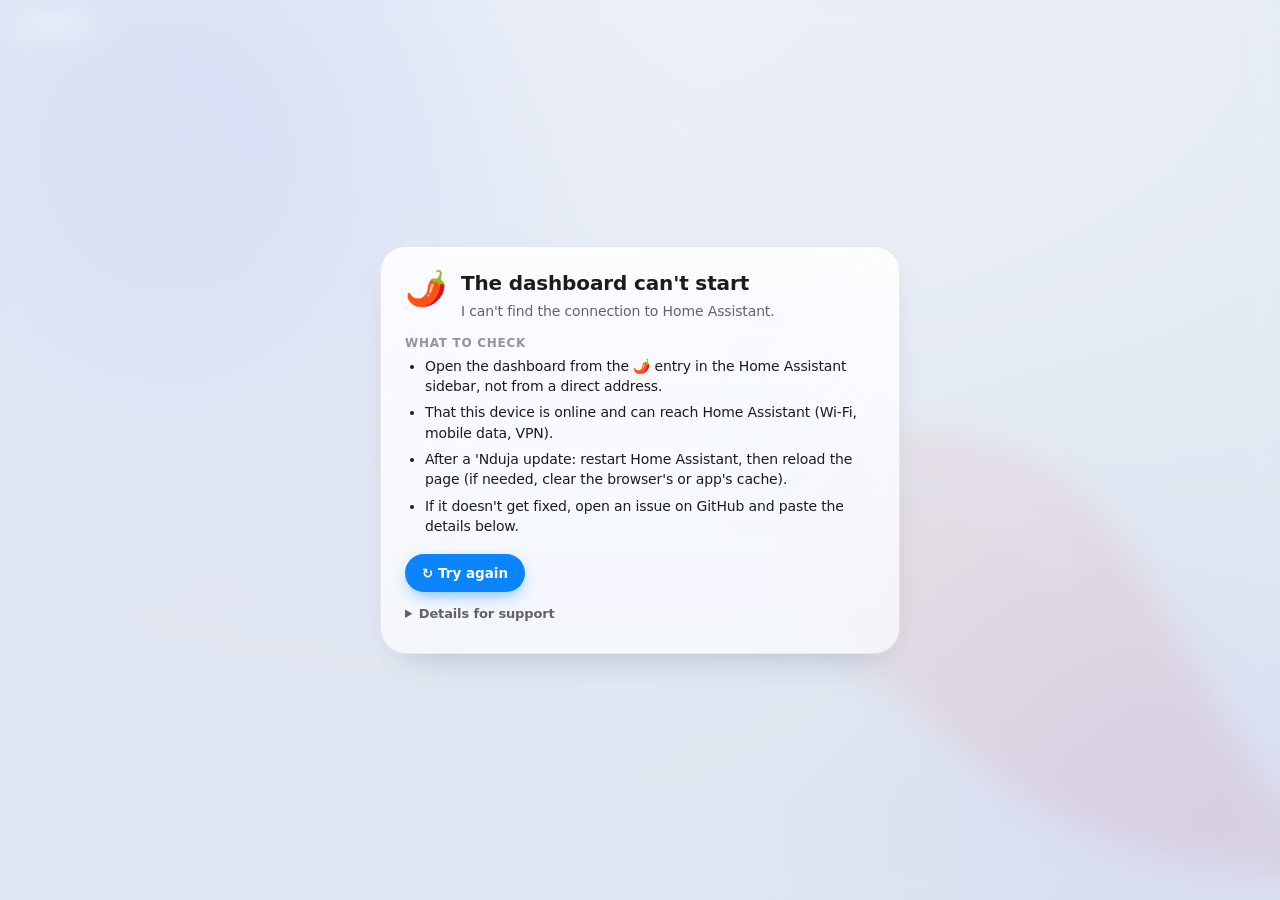
==== commit 928db66a: "0.7.52-dev: Sfondi e salvaschermi da scegliere (anche fotovoltaico in tempo reale) Co-Authored-By: C" ====
--- a/custom_components/nduja_dashboard/frontend/index.html
+++ b/custom_components/nduja_dashboard/frontend/index.html
@@ -12,6 +12,8 @@
 <link rel="stylesheet" href="css/base.css">
 <link rel="stylesheet" href="css/nduja.css">
 <link rel="stylesheet" href="css/light.css">
+<link rel="stylesheet" href="css/leggera.css">
+<link rel="stylesheet" href="css/sfondi.css">
 </head>
 <body>
 <div class="bg"><div class="chili"></div></div>
--- a/custom_components/nduja_dashboard/frontend/css/nduja.css
+++ b/custom_components/nduja_dashboard/frontend/css/nduja.css
@@ -160,45 +160,95 @@
 .beta1{display:block;width:max-content;margin:-8px auto 10px;padding:2px 7px;border-radius:7px;font-size:9.5px;font-weight:900;letter-spacing:.12em;color:#ff9f0a;background:rgba(255,159,10,.16);border:1px solid rgba(255,159,10,.35)}
 .wel2h sup.beta1{display:inline-block;margin:0 0 0 6px;vertical-align:super;font-size:11px}
 @media (max-width:860px){.rail .beta1{display:none}}
-/* energia (flusso) */
-.fw68{padding-bottom:8px!important}
-.sv68{display:block;width:100%;max-width:1040px;max-height:calc(100vh - 150px);margin:0 auto;overflow:visible}
-.sv68 text{font-family:Outfit,system-ui,sans-serif;text-anchor:middle}
-.bx68 rect{fill:rgba(255,255,255,.055);stroke:rgba(255,255,255,.2);stroke-width:1.3}
-.bx68.sol rect{stroke:rgba(255,214,10,.65)}.bx68.red rect{stroke:rgba(255,105,97,.7)}.bx68.grn rect{stroke:rgba(48,209,88,.65)}.bx68.home rect{stroke:rgba(100,210,255,.65)}
-.lb68{font-size:11px;font-weight:700;letter-spacing:.1em;fill:rgba(235,235,245,.6)}
-.vl68{font-size:25px;font-weight:700;fill:#fff}
-.sb68{font-size:11px;fill:rgba(235,235,245,.55)}
-.mi68 rect{fill:rgba(255,255,255,.04);stroke:rgba(255,255,255,.14)}.mi68.on rect{stroke:rgba(100,210,255,.5)}
-.ml68{font-size:11px;fill:rgba(235,235,245,.6);text-anchor:start!important}
-.mv68{font-size:17px;font-weight:700;fill:#fff;text-anchor:end!important}
-.mi68:not(.on) .mv68{fill:rgba(235,235,245,.55)}
-.tx68{font-size:12px;fill:rgba(235,235,245,.8)}.tx68.dim{fill:rgba(235,235,245,.5);font-size:11px;letter-spacing:.04em}
-.soc68{font-size:24px;font-weight:800}
-.inf68 text{font-size:11.5px;fill:rgba(235,235,245,.6);text-anchor:start!important}
-.inf68 text.r{fill:#fff;font-weight:600;text-anchor:end!important}
-.ln68{fill:none;stroke:rgba(255,255,255,.16);stroke-width:2}
-.fl68{fill:none;stroke-width:3.2;stroke-linecap:round;stroke-dasharray:3 11;animation:fl68 .9s linear infinite}
-.fl68.rev{animation-direction:reverse}
-@keyframes fl68{to{stroke-dashoffset:-14}}
-.sun68 circle{fill:rgba(255,214,10,.25);stroke:#ffd60a;stroke-width:2}.sun68 line{stroke:#ffd60a;stroke-width:2.4;stroke-linecap:round}
-.sun68:not(.on){opacity:.35}
-.pyl68 path{fill:none;stroke:rgba(235,235,245,.6);stroke-width:2;stroke-linejoin:round}
-.inv68 .body{fill:#1d2738;stroke:rgba(255,255,255,.28);stroke-width:1.5}
-.inv68 .scr{fill:#07101f;stroke:rgba(100,210,255,.3)}
-.inv68 .t{font-size:15px;font-weight:700;fill:#64d2ff}.inv68 .s{font-size:9px;fill:rgba(100,210,255,.6)}
-.inv68 .led{fill:#3a3a3c}.inv68 .led.on{fill:#30d158;filter:drop-shadow(0 0 4px #30d158)}
-.inv68 .bar{fill:rgba(255,255,255,.18)}
-.inv68 .nm{font-size:10.5px;font-weight:700;letter-spacing:.12em;fill:rgba(235,235,245,.55)}
-.house68 .roof{fill:none;stroke:#64d2ff;stroke-width:4;stroke-linecap:round;stroke-linejoin:round}
-.house68 .wall{fill:rgba(100,210,255,.18);stroke:#64d2ff;stroke-width:2}.house68 .door{fill:#64d2ff}
-.bt68 .case{fill:rgba(255,255,255,.06);stroke:rgba(235,235,245,.55);stroke-width:2}
+/* ---------- scena dell'energia (js/scenaenergia.js): cielo, meteo, casa, batteria, rete, auto e linee con i pallini ---------- */
+.en7c{padding-bottom:14px!important}.en7c .ch{gap:10px}.en7c .ch>span{min-width:0;overflow:hidden;text-overflow:ellipsis;white-space:nowrap}
+.en7r{margin:-2px 2px 12px;font-size:16px;line-height:1.4;font-weight:600;color:var(--tx)}
+.en7r small{display:block;margin-top:2px;font-size:13px;font-weight:500;color:var(--tx2)}
+.en7{position:relative;container-type:inline-size;max-width:1120px;margin:0 auto;aspect-ratio:1000/430;border-radius:22px;overflow:hidden;isolation:isolate;
+  box-shadow:0 16px 36px -24px rgba(0,0,0,.7)}
+.en7.tel{aspect-ratio:400/300;border-radius:20px}
+.en7::after{content:"";position:absolute;inset:0;border-radius:inherit;box-shadow:inset 0 0 0 1px rgba(255,255,255,.12);pointer-events:none}
+.en7s{position:absolute;inset:0;width:100%;height:100%;display:block}
+.en7s .stl{fill:#fff}.en7s .tw1{animation:en7brilla 3.4s ease-in-out infinite}.en7s .tw2{animation:en7brilla 5.2s ease-in-out -2s infinite}
+.en7s .lo{fill:#2b3452;opacity:.6}.en7s .lil{fill:#f4f0e2}.en7s .lc{fill:#c9c2ad;opacity:.6}
+.en7s .sd{fill:#ffd84a}.en7s .sh{fill:#fff4bd;opacity:.55}
+.en7s .sa{transform-box:fill-box;transform-origin:center;animation:en7respira 6s ease-in-out infinite}
+.en7s .sr{stroke:#ffd84a;stroke-linecap:round;opacity:.7;animation:en7gira 70s linear infinite}
+.en7s .nb{animation:en7nube 80s linear infinite}
+.en7s .tr,.en7s .cv{fill:none;stroke:var(--fil);stroke-width:2;stroke-linejoin:round;stroke-linecap:round}.en7s .cv{stroke-width:1.3;opacity:.85}.en7s .tr.is{stroke-width:2.6}
+.en7s .c2{fill:var(--pr2)}.en7s .c1{fill:var(--pr1)}
+.en7s .mu{fill:var(--muro)}.en7s .te,.en7s .cm,.en7s .po{fill:var(--tetto)}.en7s .gr{stroke:var(--fil);stroke-linecap:round}.en7s .pm{fill:#d9b36a}
+.en7s .ce{stroke-width:1.1}.en7s .ca2{fill:none;stroke:#ffd84a;stroke-linejoin:round}.en7s .ci{fill:none;stroke:rgba(160,195,255,.22);stroke-width:.8}.en7s .cg{fill:url(#en7caldo)}
+.en7s .lu{fill:rgba(255,255,255,.32);animation:en7riflesso 6s ease-in-out infinite}
+.en7s .fi{fill:var(--vetro);stroke:rgba(0,0,0,.25);stroke-width:1}.en7s .fi.on{fill:#ffcf7a;stroke:rgba(255,200,110,.6)}.en7s .fx{stroke:rgba(0,0,0,.28);stroke-width:1.2}
+.en7s .lb{fill:none;stroke:rgba(8,14,28,.34);stroke-linecap:round;stroke-linejoin:round}
+.en7s .fd{fill:none;stroke-linecap:round;stroke-linejoin:round;stroke-dasharray:0 14;animation:en7flusso 1s linear infinite}
+.en7s .tl .fd{stroke-dasharray:0 9;animation-name:en7flussoS}.en7s .fd.rv{animation-direction:reverse}
+.en7s .hc{fill:rgba(8,14,28,.66);stroke:rgba(100,210,255,.4);stroke-width:2}.en7s .hb.on .hc{stroke:#64d2ff}
+.en7s .hf{fill:rgba(100,210,255,.45)}.en7s .hb.on .hf{fill:#64d2ff}
+.en7s .hr{fill:none;stroke:#64d2ff;stroke-width:2;opacity:0;transform-box:fill-box;transform-origin:center}.en7s .hb.on .hr{animation:en7onda var(--hd,2s) ease-out infinite}
+.en7s .pl{fill:var(--fil)}.en7s .ct,.en7s .wb{fill:var(--box);stroke:rgba(0,0,0,.32);stroke-width:1.2}.en7s .ctl{fill:rgba(0,0,0,.3)}
+.en7s .cd2{fill:#151c2a}.en7s .cd2.imp{fill:#3a1517}.en7s .cd2.exp{fill:#10301b}
+.en7s .cf{fill:none;stroke:#8e8e93;stroke-width:2;stroke-linecap:round;stroke-linejoin:round}.en7s .cf.imp{stroke:#ff6961}.en7s .cf.exp{stroke:#30d158}
+.en7s .bc{fill:rgba(8,14,28,.6);stroke:rgba(235,240,250,.8);stroke-width:2}.en7s .bt{fill:rgba(235,240,250,.8)}
+.en7s .bv path{fill:none;stroke:rgba(255,255,255,.9);stroke-width:2.2;stroke-linecap:round;stroke-linejoin:round}
+.en7s .bv{animation:en7sale 1.6s linear infinite}.en7s .bv.giu{animation-name:en7scende}
+.en7s .car{fill:var(--auto);stroke:rgba(0,0,0,.3);stroke-width:1.2}.en7s .vt{fill:var(--vetro);opacity:.92}.en7s .cl{fill:none;stroke:rgba(0,0,0,.22);stroke-width:1.2}
+.en7s .fa{fill:#fff6cc}.en7s .fp{fill:#ff5a4f}.en7s .ru{fill:#1b1f27;stroke:#3b414d;stroke-width:2}.en7s .rc{fill:#9aa3b1}
+.en7s .pt{fill:#4a5568}.en7s .pt.on,.en7s .wl.on{fill:#64d2ff;animation:en7spia 1.4s ease-in-out infinite}.en7s .wl{fill:#5b6575}
+.en7s .cbc{fill:rgba(8,14,28,.62);stroke:rgba(255,255,255,.75);stroke-width:1.4}.en7s .cbt{fill:rgba(255,255,255,.75)}.en7s .fulm{fill:#ffd60a;animation:en7spia 1.4s ease-in-out infinite}
+.en7s .cd{animation:en7cade .75s linear infinite}.en7s .cd.pioggia path{fill:none;stroke:rgba(205,222,255,.72);stroke-width:1.6;stroke-linecap:round}
+.en7s .cd.neve{fill:#fff;opacity:.92}.en7s .cd.grandine{fill:#eef4ff;opacity:.95}.en7s .dond{animation:en7dondola 3.2s ease-in-out infinite alternate}
+.en7s .nbv{fill:#dfe5ec;opacity:.18}.en7s .nbb{animation:en7nebbia 17s ease-in-out infinite alternate}.en7s .nbb.n1{animation-duration:23s;animation-delay:-8s}.en7s .nbb.n2{animation-duration:29s;animation-delay:-15s}.en7s .nbb.n3{animation-duration:20s;animation-delay:-4s}
+.en7s .vn{fill:none;stroke:rgba(255,255,255,.7);stroke-linecap:round;stroke-dasharray:90 420;animation:en7vento 3s linear infinite}
+.en7s .vn.v1{animation-delay:-1.1s}.en7s .vn.v2{animation-delay:-2s;animation-duration:3.6s}.en7s .vn.v3{animation-delay:-.5s;animation-duration:4.1s}
+.en7s .lp{fill:#fff6c8;opacity:0;animation:en7lampo 7s linear infinite}.en7s .lp.l2{animation-delay:-3.6s}.en7s .lpf{fill:#fff;opacity:0;animation:en7lampoF 7s linear infinite}
+@keyframes en7brilla{0%,100%{opacity:1}50%{opacity:.25}}
+@keyframes en7respira{0%,100%{transform:scale(1)}50%{transform:scale(1.08)}}
+@keyframes en7gira{to{transform:rotate(360deg)}}
+@keyframes en7nube{from{transform:translateX(var(--a))}to{transform:translateX(var(--b))}}
+@keyframes en7riflesso{0%{transform:translateX(0) skewX(-18deg)}55%,100%{transform:translateX(var(--da)) skewX(-18deg)}}
+@keyframes en7flusso{to{stroke-dashoffset:-14}}@keyframes en7flussoS{to{stroke-dashoffset:-9}}
+@keyframes en7onda{0%{opacity:.7;transform:scale(1)}100%{opacity:0;transform:scale(1.7)}}
+@keyframes en7sale{0%{transform:translateY(var(--bd));opacity:0}30%{opacity:1}100%{transform:translateY(calc(var(--bd) * -1));opacity:0}}
+@keyframes en7scende{0%{transform:translateY(calc(var(--bd) * -1));opacity:0}30%{opacity:1}100%{transform:translateY(var(--bd));opacity:0}}
+@keyframes en7spia{0%,100%{opacity:1}50%{opacity:.35}}
+@keyframes en7cade{to{transform:translate(var(--dx),var(--dy))}}
+@keyframes en7dondola{from{transform:translateX(-7px)}to{transform:translateX(7px)}}
+@keyframes en7nebbia{from{transform:translateX(-50px)}to{transform:translateX(50px)}}
+@keyframes en7vento{from{stroke-dashoffset:90}to{stroke-dashoffset:-420}}
+@keyframes en7lampo{0%,86%,100%{opacity:0}87%{opacity:1}88.5%{opacity:.15}90%{opacity:.95}92.5%{opacity:0}}
+@keyframes en7lampoF{0%,86%,100%{opacity:0}87%{opacity:.3}88.5%{opacity:0}90%{opacity:.22}92.5%{opacity:0}}
+/* etichette sulla scena (largo) e tessere sotto (telefono) */
+.en7k{position:absolute;z-index:1;transform:translate(-50%,-50%);display:flex;flex-direction:column;align-items:center;gap:1px;padding:.36em .85em .42em;border-radius:1.1em;
+  background:rgba(8,12,22,.62);border:1px solid rgba(255,255,255,.16);color:#fff;font-family:inherit;font-size:clamp(10.5px,1.3cqw,14.5px);line-height:1.2;white-space:nowrap;text-align:center;
+  box-shadow:0 6px 18px -8px rgba(0,0,0,.55)}
+button.en7k{cursor:pointer}button.en7k:active{transform:translate(-50%,-50%) scale(.97)}
+.en7kv{display:flex;align-items:center;gap:.35em}.en7kv i{font-style:normal;font-size:.95em}
+.en7kv b{font-size:1.22em;font-weight:700;font-variant-numeric:tabular-nums;letter-spacing:-.01em}
+.en7k small{font-size:.8em;font-weight:600;opacity:.75;letter-spacing:.02em}
+.en7k.sol b{color:#ffd60a}.en7k.imp b{color:#ff8a80}.en7k.exp b{color:#4ce07a}.en7k.casa b,.en7k.ev b{color:#7fdcff}.en7k.bat b{color:#d4b0ff}
+.en7t{display:grid;grid-template-columns:repeat(auto-fit,minmax(98px,1fr));gap:6px;margin-top:10px}
+.en7t .en7k{position:static;transform:none;justify-content:center;padding:8px 6px;font-size:13px;background:rgba(255,255,255,.06);border-color:rgba(255,255,255,.08);box-shadow:none}
+.en7t button.en7k:active{transform:scale(.97)}
+/* elettrodomestici accesi, sotto la scena */
+.en7a{margin-top:14px}
+.en7ah{margin:0 2px 8px;font-size:12px;font-weight:700;letter-spacing:.06em;text-transform:uppercase;color:var(--tx3)}
+.en7al{display:grid;grid-template-columns:repeat(auto-fill,minmax(190px,1fr));gap:8px}
+.en7ai{display:flex;align-items:center;gap:10px;min-width:0;padding:8px 12px 8px 8px;border-radius:16px;background:rgba(255,255,255,.06);border:1px solid rgba(255,255,255,.06);text-align:left;color:var(--tx)}
+.en7ai .tx{display:flex;flex-direction:column;gap:4px;min-width:0;flex:1}
+.en7ai .tx>b{font-size:14px;overflow:hidden;text-overflow:ellipsis;white-space:nowrap}
+.en7ai .tx>span{font-size:12.5px;color:var(--tx2);overflow:hidden;text-overflow:ellipsis;white-space:nowrap}.en7ai .tx>span em{font-style:normal;font-weight:700;color:var(--tx)}
+.en7ai i{display:block;height:4px;border-radius:2px;background:rgba(255,255,255,.08);overflow:hidden}.en7ai i u{display:block;height:100%;border-radius:2px;background:#64d2ff}
+.en7ai.top{grid-column:span 2;background:linear-gradient(135deg,rgba(255,159,10,.17),rgba(255,255,255,.05));border-color:rgba(255,159,10,.4)}
+.en7ai.top .tx>b{font-size:15.5px}.en7ai.top .tx>span em{color:#ffb340}.en7ai.top i u{background:linear-gradient(90deg,#ffb340,#ff6a3d)}
+.en7a .muted{font-size:13px}
+@media (max-width:560px){.en7r{font-size:15px}.en7ai:not(.top) .en7q{display:none}.en7al{grid-template-columns:1fr 1fr}.en7ai{padding:7px 9px 7px 7px;gap:8px}.en7ai.top{grid-column:1/-1}}
+@media (prefers-reduced-motion:reduce){.en7s *{animation:none!important}.en7s .lp,.en7s .lpf,.en7s .lu,.en7s .hr{display:none}}
 .og68{display:grid;grid-template-columns:1fr 1fr;gap:8px}
 .og68 div{padding:10px 12px;border-radius:14px;background:rgba(255,255,255,.05)}
 .og68 small{display:block;font-size:11.5px;color:var(--tx3);text-transform:uppercase;letter-spacing:.06em}
 .og68 b{font-size:19px;font-variant-numeric:tabular-nums;white-space:nowrap}
-.inv68 .body{fill:rgba(100,210,255,.08)!important;stroke:rgba(100,210,255,.55)!important;stroke-width:2}
-.inv68 .t{font-size:20px!important;fill:#fff!important}.inv68 .s{font-size:11px!important;fill:rgba(235,235,245,.6)!important}
 .cn1{display:grid;grid-template-columns:minmax(0,1.3fr) minmax(60px,1fr) 78px;gap:10px;align-items:center;padding:7px 2px;text-align:left;width:100%;border-bottom:1px solid rgba(255,255,255,.05)}
 .cn1 span{font-size:13.5px;white-space:nowrap;overflow:hidden;text-overflow:ellipsis}
 .cn1 i{height:7px;border-radius:4px;background:rgba(255,255,255,.07);overflow:hidden}.cn1 i b{display:block;height:100%;border-radius:4px;background:linear-gradient(90deg,#ffd60a,#ff9f0a)}
@@ -293,13 +343,71 @@
 .cmb1{display:block;width:100%;height:100%;position:relative;padding:0}
 .cmb1 img{width:100%;height:100%;object-fit:cover;display:block}
 .cmx1{display:grid;place-items:center;height:100%;font-size:34px}
-.cmn1{position:absolute;left:0;right:0;bottom:0;padding:22px 12px 9px;text-align:left;background:linear-gradient(transparent,rgba(0,0,0,.75));color:#fff;display:flex;flex-direction:column}
+.cmn1{position:absolute;left:0;right:0;bottom:0;padding:22px 12px 9px;text-align:left;background:linear-gradient(transparent,rgba(0,0,0,.75));color:#ffffff;display:flex;flex-direction:column}
 .cmn1 b{font-size:13.5px}.cmn1 small{font-size:11px;opacity:.8}
 .cmo1{position:absolute;top:8px;left:8px;display:flex;gap:4px}
-.cmo1 button{width:30px;height:30px;border-radius:50%;background:rgba(0,0,0,.55);color:#fff}.cmo1 button:disabled{opacity:.3}
+.cmo1 button{width:30px;height:30px;border-radius:50%;background:rgba(0,0,0,.55);color:#ffffff}.cmo1 button:disabled{opacity:.3}
 .cms1 .ed1>.cm1{height:100%}
-.cml1{width:100%;border-radius:16px;background:#000;display:block;max-height:75vh;object-fit:contain}
+/* tasto ▶ sulle anteprime: la diretta parte al tocco */
+.cmp1{position:absolute;top:50%;left:50%;width:46px;height:46px;margin:-23px 0 0 -23px;border-radius:50%;display:grid;place-items:center;padding-left:3px;font-size:17px;
+  color:#ffffff;background:rgba(0,0,0,.42);border:1px solid hsla(0,0%,100%,.28);backdrop-filter:blur(8px);-webkit-backdrop-filter:blur(8px);opacity:.82;transition:opacity .2s,transform .2s}
+.cmb1:hover .cmp1,.cmb1:focus-visible .cmp1{opacity:1;transform:scale(1.08)}
+.cm1.dis .cmp1{display:none}
+.sct1{grid-template-columns:repeat(auto-fill,minmax(200px,1fr))}
+/* lettore della diretta (video.js) */
+.sheet:has(.vp1){width:min(1040px,100%)}
+.vp1{position:relative;border-radius:18px;overflow:hidden;background:#000;aspect-ratio:16/9;max-height:72vh;width:100%;color:#ffffff;isolation:isolate}
+.vps1,.vps1>video,.vps1>img{position:absolute;inset:0;width:100%;height:100%}
+.vps1>video,.vps1>img{object-fit:contain;display:block;background:#000}
+.vpb1{position:absolute;top:10px;left:10px;z-index:2;display:flex;align-items:center;gap:7px;padding:5px 11px 5px 9px;border-radius:999px;font-size:11.5px;font-weight:700;letter-spacing:.02em;
+  background:rgba(0,0,0,.55);border:1px solid hsla(0,0%,100%,.16);backdrop-filter:blur(10px);-webkit-backdrop-filter:blur(10px)}
+.vpb1 i{width:8px;height:8px;border-radius:50%;background:#ffd60a;box-shadow:0 0 0 0 rgba(255,214,10,.6)}
+.vpb1.live i{background:#ff453a}.vpb1.live.foto i{background:#64d2ff;animation:none!important}.vpb1.errore i{background:#8e8e93}
+.vpc1{position:absolute;left:0;right:0;bottom:0;z-index:2;display:flex;justify-content:flex-end;gap:8px;flex-wrap:wrap;padding:30px 10px 10px;background:linear-gradient(transparent,rgba(0,0,0,.6))}
+.vpc1 button{display:inline-flex;align-items:center;gap:6px;min-height:38px;padding:0 14px;border-radius:999px;font-size:13px;font-weight:650;color:#ffffff;
+  background:rgba(0,0,0,.5);border:1px solid hsla(0,0%,100%,.2);backdrop-filter:blur(10px);-webkit-backdrop-filter:blur(10px);transition:transform .15s,background .2s}
+.vpc1 button:hover{background:rgba(0,0,0,.72)}.vpc1 button:active{transform:scale(.95)}
+.vpc1 button[hidden]{display:none}
+.vp1.errore .vpc1{display:none}
+.vpe1{position:absolute;inset:0;z-index:3;display:flex;flex-direction:column;align-items:center;justify-content:center;gap:8px;padding:20px;text-align:center;background:radial-gradient(circle at 50% 40%,#1c1f29,#000)}
+.vpe1[hidden]{display:none}
+.vpe1 b{font-size:15px}.vpe1 small{font-size:12px;opacity:.65;max-width:420px;overflow-wrap:anywhere}
+.vpe1 button{margin-top:6px;min-height:40px;padding:0 18px;border-radius:999px;font-weight:700;color:#ffffff;background:hsla(0,0%,100%,.14);border:1px solid hsla(0,0%,100%,.25)}
+.vpf1{position:absolute;inset:0;z-index:4;background:#ffffff;opacity:0;pointer-events:none}
+.vp1:fullscreen{border-radius:0;max-height:none;aspect-ratio:auto;width:100%;height:100%}
+.vp1.full{position:fixed;inset:0;z-index:100;border-radius:0;max-height:none;aspect-ratio:auto;width:100%;height:100%}
+body.vfull .sheet{transform:none!important;transition:none;backdrop-filter:none;-webkit-backdrop-filter:none}
+@media (max-width:520px){.vpc1 button span{display:none}.vpc1 button{min-width:42px;justify-content:center;padding:0 12px}.vp1{border-radius:14px}}
+@media (prefers-reduced-motion:no-preference){
+  .vpb1.collega i{animation:vpPulsa 1.2s ease-in-out infinite}
+  .vpb1.live i{animation:vpLive 2s ease-in-out infinite}
+  .vpf1.on{animation:vpLampo .45s ease-out}
+}
+@media (prefers-reduced-motion:reduce){.vpf1.on{opacity:0}.cmp1{transition:none}}
+@keyframes vpPulsa{50%{opacity:.25}}
+@keyframes vpLive{0%{box-shadow:0 0 0 0 rgba(255,69,58,.55)}70%,100%{box-shadow:0 0 0 7px rgba(255,69,58,0)}}
+@keyframes vpLampo{0%{opacity:.75}100%{opacity:0}}
 .cms1 .add1{aspect-ratio:16/9;height:auto}
+/* telecamere: anteprima in movimento (flusso leggero con un metodo video), riassunto dei flussi in modifica, scelte */
+.vp1.mini{position:absolute;inset:0;border-radius:0;aspect-ratio:auto;max-height:none;pointer-events:none}
+.vp1.mini .vpc1,.vp1.mini .vpe1>*{display:none}
+.vp1.mini .vpe1{background:#000}.vp1.mini .vpe1::before{content:"📷";font-size:34px}
+.vp1.mini .vpb1{top:8px;left:8px;padding:3px 9px 3px 7px;font-size:10px;gap:5px}.vp1.mini .vpb1 i{width:6px;height:6px}
+.editing .vp1.mini .vpb1{display:none}
+.cmf1{position:absolute;top:30px;left:8px;max-width:calc(100% - 16px);padding:4px 9px;border-radius:999px;font-size:11px;font-weight:700;color:#ffffff;white-space:nowrap;overflow:hidden;text-overflow:ellipsis;
+  background:rgba(0,0,0,.58);border:1px solid hsla(0,0%,100%,.18);backdrop-filter:blur(8px);-webkit-backdrop-filter:blur(8px)}
+.cmt1{width:64px;height:36px;border-radius:8px;object-fit:cover;background:#000;flex:none;display:grid;place-items:center;font-size:16px}
+.cfl1{margin-top:10px;padding:12px;border-radius:18px;background:rgba(255,255,255,.045);border:1px solid rgba(255,255,255,.08)}
+.cfl1h{font-size:13.5px;font-weight:700;margin:0 2px 8px}.cfl1h span{font-weight:500;color:var(--tx3);font-size:12px;margin-left:4px}
+.cfl2{margin-bottom:10px}.cfl2 .st{color:var(--tx3);font-size:18px}
+.cms2 button.no1{opacity:.45;text-decoration:line-through}
+.cmn2{margin:6px 2px 0}
+.cmo2{text-transform:none;letter-spacing:0;font-weight:500}
+.cmg2{margin-top:8px}
+.cgr1{padding:12px;border-radius:18px;background:rgba(255,255,255,.045);border:1px solid rgba(255,255,255,.08);margin-bottom:10px}
+.cgr1 .cgi1{flex:1;min-width:0;margin:0;font-weight:700}
+.cgr1 .pkt1{margin:10px 0 0}.cgr1 .pkt1 small{opacity:.7;font-size:11px}
+@media (max-width:520px){.cms2{display:flex;width:100%;flex-wrap:nowrap}.cms2 button{flex:1 1 auto;padding:7px 5px;font-size:12px}}
 /* sicurezza */
 .al1.ok{border-color:rgba(48,209,88,.35)}.al1.warn{border-color:rgba(255,159,10,.45)}.al1.bad{border-color:rgba(255,69,58,.6);background:rgba(255,69,58,.1)}
 .kpd1{display:grid;grid-template-columns:repeat(3,1fr);gap:10px;max-width:320px;margin:6px auto 4px}
@@ -380,21 +488,254 @@
 .au2{padding:10px 12px;border-radius:14px;background:rgba(255,255,255,.05);border:1px solid rgba(255,255,255,.07)}
 .au2 .dx,.dx{color:#ff6961;font-size:12px;padding:4px 8px}
 .pillv.th1.on{background:rgba(10,132,255,.3)}
-/* ---------- salvaschermo ---------- */
+/* ---------- salvaschermo (salvaschermo.js): sempre scuro, misure in unità del contenitore (anche nell'anteprima) ---------- */
 .ss1{position:fixed;inset:0;z-index:9999;background:#000;opacity:0;transition:opacity .4s;cursor:none}
 .ss1.on{opacity:1}
-.ssb1,.ssf1{position:absolute;inset:0}
-.ssf1{background:center/cover no-repeat;opacity:0;transition:opacity 2s;animation:ss-kb 30s ease-in-out infinite alternate}
-.ssf1.on{opacity:1}
-@keyframes ss-kb{from{transform:scale(1)}to{transform:scale(1.08) translate(-1%,-1%)}}
-.ssv1{position:absolute;inset:0;background:linear-gradient(180deg,rgba(0,0,0,.05) 40%,rgba(0,0,0,.65))}
-.ssw1{position:absolute;inset:0;display:grid;place-items:end start;padding:6vh 6vw}
-.ssc1{color:#fff;transform:translate(var(--dx),var(--dy));transition:transform 3s;text-shadow:0 2px 20px rgba(0,0,0,.5)}
-.ssc1.notte{opacity:.45}
-.ssh1{font-size:clamp(72px,16vw,200px);font-weight:200;line-height:1;letter-spacing:-.03em;font-variant-numeric:tabular-nums}
-.ssd1{font-size:clamp(18px,3vw,32px);font-weight:300;margin-top:6px;text-transform:capitalize;opacity:.9}
-.ssi1{display:flex;gap:22px;flex-wrap:wrap;margin-top:18px;font-size:clamp(16px,2.4vw,26px);font-weight:400}
-.ssi1 small{font-size:.7em;opacity:.8}
+body.ss-on .shell,body.ss-on .tabbar,body.ss-on .sheet,body.ss-on .backdrop,body.ss-on .bg,body.ss-on .more,body.ss-on #navh{visibility:hidden}
+.ssr1{position:absolute;inset:0;overflow:hidden;container-type:size;background:#000;color:#fff;font-family:var(--font);transition:opacity 2s;-webkit-user-select:none;user-select:none}
+.ssr1.entra{opacity:0}
+.ssr1.pausa *{animation-play-state:paused!important}
+.ssdim{position:absolute;inset:0;background:#000;opacity:0;pointer-events:none;transition:opacity 3s}.ssdim.on{opacity:.55}
+.ssw1{position:absolute;inset:0;display:grid;place-items:end start;padding:7cqh 6cqw}
+.ssc1{color:#fff;text-shadow:0 2px 20px rgba(0,0,0,.45);transform:translate(var(--dx,0),var(--dy,0));transition:transform 4s cubic-bezier(.4,0,.2,1),opacity 1.2s;max-width:88cqw}
+.ssc1.fd{transition:opacity 1.2s}.ssc1.out{opacity:0}
+.ssh1{font-size:14cqmin;font-weight:200;line-height:1;letter-spacing:-.03em;font-variant-numeric:tabular-nums}
+.ssd1{font-size:max(13px,3.4cqmin);font-weight:300;margin-top:1cqmin;opacity:.9}
+.ssgr .ssh1{font-size:25cqmin}.ssgr .ssd1{font-size:max(14px,4.4cqmin)}
+.ssi1{display:flex;gap:1.2cqmin 3cqmin;flex-wrap:wrap;margin-top:2.4cqmin;font-size:max(12px,3cqmin);font-weight:400}
+.ssi1:empty{display:none}
+.ssi1 span{display:inline-flex;align-items:baseline;gap:.35em;min-width:0}
+.ssi1 small{font-size:.72em;opacity:.78}
+.ssi1 .ev{max-width:70cqw;white-space:nowrap;overflow:hidden;text-overflow:ellipsis;display:inline-block}
+.ssv1{position:absolute;inset:0;background:linear-gradient(180deg,rgba(0,0,0,.05) 40%,rgba(0,0,0,.62))}
+.ssv1.lieve{background:linear-gradient(180deg,transparent 58%,rgba(0,0,0,.32))}
+/* orologio: alone che segue il sole */
+.sso1{position:absolute;inset:0;background:radial-gradient(70% 75% at 14% 96%,var(--g),transparent 72%);opacity:.55}
+/* minimal notturno: nero e arancio tenue, niente blu */
+.ssn2{place-items:center;text-align:center}
+.ssn2 .ssc1{text-shadow:none}
+.ssn2 .ssh1{font-size:27cqmin;color:rgba(255,146,100,.3)}
+.ssn2 .ssi1{justify-content:center;color:rgba(255,146,100,.2)}
+/* cielo vivo */
+.ssk2{position:absolute;inset:0}
+.sst1{position:absolute;left:0;top:0;width:100%;height:74%;fill:#fff}
+.sst1.sg1{animation:ssTw 5s ease-in-out infinite alternate}.sst1.sg2{animation:ssTw 7s ease-in-out -3s infinite alternate}
+@keyframes ssTw{to{opacity:.2}}
+.ssst{position:absolute;left:64%;top:10%;width:16cqw;height:2px;border-radius:2px;background:linear-gradient(90deg,rgba(255,255,255,.95),transparent);transform-origin:0 50%;opacity:0;animation:ssMet 41s linear 8s infinite}
+@keyframes ssMet{0%,96%{opacity:0;transform:translate(0,0) rotate(155deg) scaleX(.2)}97%{opacity:.9}100%{opacity:0;transform:translate(-20cqw,9cqh) rotate(155deg) scaleX(1)}}
+.sss1{position:absolute;width:9cqmin;height:9cqmin;border-radius:50%;background:var(--sc);transform:translate(-50%,-50%);transition:left 20s linear,top 20s linear,opacity 8s}
+.sss1 i{position:absolute;inset:-300%;border-radius:50%;background:radial-gradient(circle,var(--sc) 0%,transparent 62%);opacity:.38}
+.ssm1{position:absolute;width:8.5cqmin;transform:translate(-50%,-50%);filter:drop-shadow(0 0 2.4cqmin rgba(244,241,230,.32));transition:left 20s linear,top 20s linear,opacity 8s}
+.ssm1 svg{display:block;width:100%}
+.ssdf{position:absolute;width:0;height:0}
+.ssov{position:absolute;inset:0 0 35%;background:linear-gradient(180deg,var(--vc),transparent)}
+.ssnb{position:absolute;inset:0;overflow:hidden}
+.ssn1{position:absolute;animation:ssNube linear infinite;will-change:transform}
+.ssn1 svg{display:block;width:100%;height:auto}
+@keyframes ssNube{from{transform:translateX(calc(-1 * var(--x) - 50cqw))}to{transform:translateX(calc(150cqw - var(--x)))}}
+.ssp2{position:absolute;inset:0;overflow:hidden;pointer-events:none}
+.ssp2 i{position:absolute;left:-12%;right:-12%;top:-42cqmin;bottom:0;background-size:42cqmin 42cqmin;will-change:transform;
+  background-image:url("data:image/svg+xml,%3Csvg xmlns='http://www.w3.org/2000/svg' viewBox='0 0 100 100'%3E%3Cpath d='M12 4l-2 10M47 31l-2 9M79 12l-2 11M24 58l-2 9M63 70l-2 11M91 46l-2 9M6 82l-2 9M37 9l-1.5 7M71 39l-1.5 7M44 85l-2 9M86 77l-1.5 7M18 33l-1.5 7M57 52l-1.5 6' stroke='%23e2ecff' stroke-width='.8' stroke-linecap='round' fill='none'/%3E%3C/svg%3E");
+  animation:ssCade .7s linear infinite;opacity:.38}
+.ssp2 i.l2{background-size:27cqmin 27cqmin;animation-duration:1s;opacity:.2;left:-20%}
+.ssp2.rovesci i{opacity:.6;animation-duration:.5s}.ssp2.rovesci i.l2{opacity:.36;animation-duration:.72s}
+@keyframes ssCade{to{transform:translateY(42cqmin)}}
+.ssp2 i.l2{animation-name:ssCade2}@keyframes ssCade2{to{transform:translateY(27cqmin)}}
+.ssp2.neve i,.ssp2.grandine i{background-size:30cqmin 30cqmin;top:-30cqmin;background-image:url("data:image/svg+xml,%3Csvg xmlns='http://www.w3.org/2000/svg' viewBox='0 0 100 100'%3E%3Cg fill='%23fff'%3E%3Ccircle cx='10' cy='12' r='1.8'/%3E%3Ccircle cx='46' cy='30' r='1.3'/%3E%3Ccircle cx='80' cy='8' r='1.6'/%3E%3Ccircle cx='28' cy='62' r='2'/%3E%3Ccircle cx='64' cy='72' r='1.4'/%3E%3Ccircle cx='90' cy='50' r='1.9'/%3E%3Ccircle cx='6' cy='88' r='1.4'/%3E%3Ccircle cx='54' cy='94' r='1.7'/%3E%3C/g%3E%3C/svg%3E");opacity:.85;animation-duration:9s;animation-name:ssNeve}
+@keyframes ssNeve{to{transform:translateY(30cqmin)}}
+.ssp2.grandine i{animation-duration:1.4s;opacity:.7}
+.ssfg{position:absolute;left:-30%;width:160%;height:26cqh;background:linear-gradient(180deg,transparent,rgba(214,222,232,.34),transparent);animation:ssFg 70s ease-in-out infinite alternate}
+.ssfg.f1{top:50%}.ssfg.f2{top:64%;animation-duration:95s;opacity:.8}
+@keyframes ssFg{to{transform:translateX(16%)}}
+.ssl1{position:absolute;inset:0;background:#e2eaff;opacity:0;pointer-events:none;animation:ssLampo 13s linear infinite}
+@keyframes ssLampo{0%,90%{opacity:0}90.6%{opacity:.26}91.4%{opacity:0}93%{opacity:.14}94%,100%{opacity:0}}
+.ssh2{position:absolute;left:0;bottom:0;width:100%;height:30%;display:block}
+.ssca{position:absolute;left:74cqw;bottom:6.4cqh;width:11cqmin;display:block}
+/* casa: pannelli che si alternano */
+.ssk3{position:absolute;inset:0;background:radial-gradient(60% 60% at 90% 105%,#1a2546,transparent 70%),radial-gradient(70% 60% at 0% 0%,#10162a,transparent 70%),#05070d}
+.ssb2{position:absolute;top:0;left:0;right:0;display:flex;justify-content:space-between;align-items:flex-start;gap:3cqmin;padding:5cqh 5cqw 0}
+.ssc2 b{display:block;font-size:9cqmin;font-weight:250;line-height:1;font-variant-numeric:tabular-nums;letter-spacing:-.02em}
+.ssc2 span{display:block;margin-top:.6cqmin;font-size:max(12px,2.6cqmin);opacity:.72}
+.ssb2 .ssi1{margin-top:0;justify-content:flex-end;font-size:max(12px,2.7cqmin)}
+.ssg1{position:absolute;left:5cqw;right:5cqw;top:21cqh;bottom:10cqh}
+.ssk1{position:absolute;inset:0;margin:auto;max-width:150cqh;height:fit-content;max-height:100%;overflow:hidden;isolation:isolate;padding:3.6cqmin 4.4cqmin 4cqmin;border-radius:4cqmin;
+  background:linear-gradient(180deg,rgba(255,255,255,.1),rgba(255,255,255,.035));border:1px solid rgba(255,255,255,.12);box-shadow:inset 0 1px 0 rgba(255,255,255,.14),0 4cqmin 8cqmin -4cqmin rgba(0,0,0,.7);
+  opacity:0;transition:opacity 1.2s ease,transform 1.8s cubic-bezier(.3,.7,.2,1)}
+.ssk1::before{content:"";position:absolute;inset:0;z-index:-1;background:radial-gradient(90% 120% at 0% 0%,var(--pc),transparent 70%);opacity:.6}
+.ssk1.on{opacity:1}
+.ssg1.mov .ssk1{transform:translateX(9cqw)}.ssg1.mov .ssk1.on{transform:none}.ssg1.mov .ssk1.via{transform:translateX(-9cqw)}
+.ssk1 h3{font-size:max(11px,2.3cqmin);letter-spacing:.14em;text-transform:uppercase;opacity:.7;font-weight:700;margin-bottom:2.6cqmin}
+.ssq1{display:flex;align-items:center;gap:4cqmin}
+.ssq1 .i{font-size:15cqmin;line-height:1}
+.ssq1 b{display:block;font-size:14cqmin;font-weight:200;line-height:1}
+.ssq1 span{display:block;font-size:max(14px,4cqmin);font-weight:300}
+.ssq1 small{display:block;font-size:max(12px,2.6cqmin);opacity:.7;margin-top:1cqmin}
+.ssq2{display:grid;grid-template-columns:repeat(5,1fr);gap:1.5cqmin;margin-top:3.4cqmin}
+.ssq2 div{display:flex;flex-direction:column;align-items:center;gap:.5cqmin;padding:1.6cqmin 0;border-radius:2.4cqmin;background:rgba(255,255,255,.06)}
+.ssq2 small{font-size:max(11px,2.2cqmin);opacity:.7;text-transform:capitalize}.ssq2 span{font-size:4.6cqmin}
+.ssq2 b{font-size:max(13px,3.2cqmin);font-weight:600}.ssq2 i{font-style:normal;font-size:max(11px,2.4cqmin);opacity:.6}
+.ssq3{display:grid;grid-template-columns:repeat(auto-fit,minmax(max(108px,22cqmin),1fr));gap:2cqmin}
+.ssq3 div{position:relative;padding:2cqmin 2.4cqmin;border-radius:2.6cqmin;background:rgba(255,255,255,.06)}
+.ssq3 div::after{content:"";position:absolute;right:2cqmin;top:2.2cqmin;width:1.4cqmin;height:1.4cqmin;border-radius:50%;background:var(--tc);box-shadow:0 0 1.6cqmin var(--tc)}
+.ssq3 span{display:block;font-size:max(12px,2.4cqmin);opacity:.75;white-space:nowrap;overflow:hidden;text-overflow:ellipsis;padding-right:2.4cqmin}
+.ssq3 b{display:block;font-size:7cqmin;font-weight:300;line-height:1.15}.ssq3 small{font-size:max(11px,2.2cqmin);opacity:.65}
+.ssq4{display:flex;flex-wrap:wrap;gap:3cqmin 4cqmin;justify-content:center}
+.ssq4 div{display:flex;flex-direction:column;align-items:center;gap:1cqmin;min-width:18cqmin;text-align:center}
+.ssq4 .ssav{width:15cqmin;height:15cqmin;border-radius:50%;background:#2a3348 center/cover no-repeat;display:grid;place-items:center;font-size:6cqmin;font-weight:700;border:.6cqmin solid rgba(255,255,255,.14);opacity:.6}
+.ssq4 .home .ssav{border-color:#30d158;opacity:1}
+.ssq4 b{font-size:max(13px,3.2cqmin);font-weight:600}.ssq4 small{font-size:max(11px,2.3cqmin);opacity:.7}
+.ssq5{display:flex;flex-direction:column;gap:1.6cqmin}
+.ssq5 div{display:grid;grid-template-columns:minmax(max(84px,19cqmin),auto) 1fr;column-gap:3cqmin;align-items:center;padding:1.8cqmin 2.6cqmin;border-radius:2.4cqmin;background:rgba(255,255,255,.06);border-left:.8cqmin solid var(--cc)}
+.ssq5 span{grid-row:span 2;font-size:max(12px,2.7cqmin);opacity:.8;min-width:15cqmin}
+.ssq5 b{font-size:max(14px,3.5cqmin);font-weight:600;white-space:nowrap;overflow:hidden;text-overflow:ellipsis}.ssq5 small{font-size:max(11px,2.3cqmin);opacity:.65}
+.ssq6 .tot small{display:block;opacity:.7;font-size:max(12px,2.6cqmin)}.ssq6 .tot b{display:block;font-size:13cqmin;font-weight:200;line-height:1.05}
+.ssq7{display:grid;grid-template-columns:repeat(auto-fit,minmax(max(108px,20cqmin),1fr));gap:2cqmin;margin-top:3cqmin}
+.ssq7 div{padding:2cqmin 2.4cqmin;border-radius:2.4cqmin;background:rgba(255,255,255,.06)}
+.ssq7 span{display:block;font-size:max(12px,2.4cqmin);opacity:.75}.ssq7 b{font-size:max(15px,5cqmin);font-weight:400}
+.ssdt{position:absolute;left:0;right:0;bottom:4.5cqh;display:flex;justify-content:center;gap:1.6cqmin}
+.ssdt i{width:1.2cqmin;height:1.2cqmin;border-radius:50%;background:rgba(255,255,255,.25);transition:background .6s,transform .6s}
+.ssdt i.on{background:#fff;transform:scale(1.3)}
+/* foto */
+.ssb1{position:absolute;inset:0;background:#000}
+.ssf1{position:absolute;inset:0;opacity:0;transition:opacity 2s ease;overflow:hidden}
+.ssf1.on{opacity:1}.ssf1.via{visibility:hidden}
+.ssfi,.ssfb{position:absolute;inset:0;background:center/cover no-repeat}
+.ssfi.ct{background-size:contain}
+.ssfb{filter:blur(30px) brightness(.5) saturate(1.2);transform:scale(1.2)}
+.ssf1.kb .ssfi{animation:ssKb0 var(--kd,30s) ease-in-out both;will-change:transform}
+.ssf1.kb1 .ssfi{animation-name:ssKb1}.ssf1.kb2 .ssfi{animation-name:ssKb2}.ssf1.kb3 .ssfi{animation-name:ssKb3}
+@keyframes ssKb0{from{transform:scale(1.02)}to{transform:scale(1.14) translate(-2%,-1.5%)}}
+@keyframes ssKb1{from{transform:scale(1.14) translate(2%,1%)}to{transform:scale(1.03)}}
+@keyframes ssKb2{from{transform:scale(1.05) translate(-2%,1%)}to{transform:scale(1.15) translate(2%,-1%)}}
+@keyframes ssKb3{from{transform:scale(1.12) translate(0,-2%)}to{transform:scale(1.02) translate(0,1.5%)}}
+.ssmsg{position:absolute;top:6cqh;left:6cqw;right:6cqw;padding:1.6cqmin 2.4cqmin;border-radius:2.4cqmin;background:rgba(255,159,10,.18);color:#ffcf87;font-size:max(12px,2.6cqmin);width:fit-content}
+/* stili nuovi (0.7.52): spostamento lento contro i segni sullo schermo */
+.ssmv{transform:translate(var(--dx,0),var(--dy,0));transition:transform 4s cubic-bezier(.4,0,.2,1)}
+.ssk4{position:absolute;inset:0}
+/* fotovoltaico in tempo reale: la scena dell'Energia in grande */
+.sspv1{position:absolute;inset:0;display:flex;flex-direction:column;align-items:center;justify-content:center;gap:2.2cqh;padding:9cqh 3cqw 4cqh}
+.sspv2{max-width:86cqw;text-align:center;font-size:max(14px,3.1cqmin);font-weight:500;line-height:1.3;opacity:.92;text-shadow:0 2px 14px rgba(0,0,0,.5)}
+.ssr1 .en7.sspv{width:min(94cqw,calc(60cqh * 1000 / 430));max-width:none;margin:0;flex:none;border-radius:3.2cqmin;box-shadow:0 3cqmin 7cqmin -3cqmin rgba(0,0,0,.75)}
+.ssr1 .en7.sspv.tel{width:min(94cqw,calc(42cqh * 400 / 300))}
+.ssr1 .sspv .en7k{font-size:clamp(11px,1.75cqw,28px)}
+.ssr1 .sspv .en7k,.ssr1 .sspvt .en7k{color:#fff!important;background:rgba(8,12,22,.62)!important;border:1px solid rgba(255,255,255,.16)!important;box-shadow:0 6px 18px -8px rgba(0,0,0,.55)!important}
+.ssr1 .sspvt{width:min(94cqw,calc(42cqh * 400 / 300));margin:0}
+.ssr1 .sspvt .en7k{font-size:max(12px,2.6cqmin);background:rgba(255,255,255,.07)!important;border-color:rgba(255,255,255,.1)!important;box-shadow:none!important}
+.ssr1 .en7k.sol b{color:#ffd60a!important}.ssr1 .en7k.imp b{color:#ff8a80!important}.ssr1 .en7k.exp b{color:#4ce07a!important}.ssr1 .en7k.casa b,.ssr1 .en7k.ev b{color:#7fdcff!important}.ssr1 .en7k.bat b{color:#d4b0ff!important}
+.sspv3{display:flex;flex-wrap:wrap;justify-content:center;gap:1.6cqmin;max-width:94cqw}
+.sspv3>div{min-width:max(104px,19cqmin);padding:1.4cqmin 2.4cqmin;border-radius:2.6cqmin;background:rgba(255,255,255,.07);border:1px solid rgba(255,255,255,.1);text-align:center}
+.sspv3 small{display:block;font-size:max(11px,2.1cqmin);opacity:.72;white-space:nowrap}
+.sspv3 b{display:block;font-size:max(17px,5cqmin);font-weight:300;line-height:1.1;font-variant-numeric:tabular-nums}
+.sspv3 span{display:block;font-size:max(10.5px,1.9cqmin);opacity:.6;margin-top:.3cqmin}
+.sspv3 .sol b{color:#ffd60a}.sspv3 .bat b{color:#d4b0ff}.sspv3 .casa b{color:#7fdcff}
+.ssb3{pointer-events:none}
+/* consumi della casa */
+.sscn{position:absolute;left:5cqw;right:5cqw;top:25cqh;bottom:6cqh;display:grid;grid-template-columns:minmax(0,1.1fr) minmax(0,1fr);grid-template-rows:auto minmax(0,1fr);gap:3cqh 5cqw}
+.sscn1 small{display:block;font-size:max(12px,2.6cqmin);opacity:.72}
+.sscn1 b{display:block;font-size:16cqmin;font-weight:200;line-height:1;letter-spacing:-.03em;color:var(--wc);font-variant-numeric:tabular-nums}
+.sscn1 span{display:block;margin-top:1.2cqmin;font-size:max(12px,2.6cqmin);opacity:.85}
+.sscn2 h4,.sscn3 h4{font-size:max(11px,2.1cqmin);letter-spacing:.14em;text-transform:uppercase;opacity:.6;font-weight:700;margin-bottom:1.4cqmin}
+.sscn3>div{display:grid;grid-template-columns:minmax(0,1fr) minmax(40px,16cqw) auto;align-items:center;gap:1.6cqmin;padding:.8cqmin 0;font-size:max(12px,2.5cqmin)}
+.sscn3 span{white-space:nowrap;overflow:hidden;text-overflow:ellipsis;opacity:.88}
+.sscn3 i{height:1.1cqmin;min-height:5px;border-radius:9px;background:rgba(255,255,255,.08);overflow:hidden}.sscn3 u{display:block;height:100%;border-radius:inherit}
+.sscn3 b{font-weight:600;font-variant-numeric:tabular-nums;min-width:11cqmin;text-align:right}
+.sscn2{grid-column:1/-1;display:flex;flex-direction:column;min-height:0}
+.sscg{position:relative;flex:1;min-height:0;margin:0 0 4cqmin 9cqmin}
+.sscg svg{position:absolute;inset:0;width:100%;height:100%;overflow:visible}
+.sscgl{stroke:rgba(255,255,255,.12);stroke-width:1;vector-effect:non-scaling-stroke;stroke-dasharray:4 6}
+.sscgp{fill:none;stroke:#64d2ff;stroke-width:2.6;vector-effect:non-scaling-stroke;stroke-linejoin:round;stroke-linecap:round}
+.sscgy{position:absolute;left:-9cqmin;transform:translateY(-50%);font-style:normal;font-size:max(10px,1.9cqmin);opacity:.55}
+.sscgd{position:absolute;width:1.8cqmin;height:1.8cqmin;min-width:8px;min-height:8px;border-radius:50%;background:#64d2ff;transform:translate(-50%,-50%);box-shadow:0 0 0 .8cqmin rgba(100,210,255,.22)}
+.sscgx{position:absolute;left:0;right:0;bottom:-4cqmin;height:3cqmin}
+.sscgx i{position:absolute;transform:translateX(-50%);font-style:normal;font-size:max(10px,1.9cqmin);opacity:.55;white-space:nowrap}
+.sscg0{flex:1;display:grid;place-items:center;text-align:center;font-size:max(12px,2.4cqmin);opacity:.65;padding:2cqmin}
+@container (orientation:portrait){.sscn{grid-template-columns:1fr;grid-template-rows:auto auto minmax(0,1fr);top:17cqh}.sscn2{grid-column:auto}}
+/* orologio analogico */
+.ssan{position:absolute;inset:0;display:flex;align-items:center;justify-content:center;gap:6cqw;padding:6cqh 6cqw}
+.ssan1{height:min(80cqh,60cqw);width:auto;aspect-ratio:1;flex:none;overflow:visible;filter:drop-shadow(0 2cqmin 5cqmin rgba(0,0,0,.5))}
+.ssan1 .fc{fill:rgba(255,255,255,.035);stroke:rgba(255,255,255,.14);stroke-width:.8}
+.ssan1 .tc line{stroke:rgba(255,255,255,.3);stroke-width:.9;stroke-linecap:round}.ssan1 .tc line.o{stroke:rgba(255,255,255,.85);stroke-width:2.2}
+.ssan1 .nm text{fill:rgba(255,255,255,.6);font-size:15px;font-weight:300;text-anchor:middle;font-family:var(--font)}
+.ssanh .h,.ssanh .m,.ssanh .s{transition:transform 1s linear}
+.ssanh .h,.ssanh .m{fill:#f5f7fb}.ssanh .s line{stroke:#ff9f0a;stroke-width:1.3;stroke-linecap:round}.ssanh .s circle{fill:#ff9f0a}
+.ssanh.sec-scatti .s{transition:transform .28s cubic-bezier(.3,1.8,.5,1)}
+.ssanh .cn{fill:#0b0e15;stroke:#ff9f0a;stroke-width:1.6}
+.ssan2{max-width:36cqw;color:#fff;text-shadow:0 2px 20px rgba(0,0,0,.45)}.ssan2 .ssd1{font-size:max(15px,5cqmin)}
+@container (orientation:portrait){.ssan{flex-direction:column;gap:4cqh}.ssan1{height:auto;width:78cqw}.ssan2{max-width:none;text-align:center}.ssan2 .ssi1{justify-content:center}}
+/* meteo grande */
+.ssmt{position:absolute;left:6cqw;right:6cqw;top:18cqh;bottom:6cqh;display:flex;flex-direction:column;justify-content:space-between;gap:3cqh}
+.ssmt1{display:flex;align-items:center;gap:4cqmin;flex-wrap:wrap}
+.ssmt1 .i{font-size:21cqmin;line-height:1}
+.ssmt1 b{display:block;font-size:23cqmin;font-weight:200;line-height:.95;letter-spacing:-.04em;font-variant-numeric:tabular-nums}
+.ssmt1 span{display:block;font-size:max(16px,5cqmin);font-weight:300}
+.ssmt1 small{display:block;font-size:max(13px,3cqmin);opacity:.78;margin-top:.8cqmin}
+.ssmt2{display:flex;flex-direction:column;gap:1.6cqmin;margin-left:auto;padding:2.4cqmin 3.2cqmin;border-radius:3cqmin;background:rgba(255,255,255,.07);border:1px solid rgba(255,255,255,.09);font-size:max(14px,3.4cqmin)}
+@container (orientation:portrait){.ssmt2{flex-direction:row;flex-wrap:wrap;margin-left:0;gap:1.4cqmin 3.4cqmin;font-size:max(13px,3cqmin)}}
+.ssmt3{display:grid;grid-template-columns:repeat(var(--n),minmax(0,1fr));gap:1cqmin}
+.ssmt3>div{display:flex;flex-direction:column;align-items:center;gap:.6cqmin;padding:1.6cqmin .4cqmin;border-radius:2.4cqmin;background:rgba(255,255,255,.08);border:1px solid rgba(255,255,255,.08)}
+.ssmt3 small{font-size:max(10.5px,2cqmin);opacity:.72;text-transform:capitalize}.ssmt3 span{font-size:max(16px,4.6cqmin);line-height:1.1}
+.ssmt3 b{font-size:max(13px,3.4cqmin);font-weight:600}
+.ssmt3 .pr{width:.9cqmin;min-width:4px;height:4.6cqmin;min-height:16px;border-radius:9px;background:rgba(255,255,255,.12);display:flex;align-items:flex-end;overflow:hidden}.ssmt3 .pr u{display:block;width:100%;background:#64d2ff;border-radius:inherit}
+.ssmt3 em{font-style:normal;font-size:max(10px,1.9cqmin);color:#8fd8ff;min-height:1.2em}
+@container (orientation:portrait){.ssmt3{grid-template-columns:repeat(6,minmax(0,1fr))}.ssmt3>div:nth-child(n+7){display:none}}
+/* la giornata */
+.ssgg{position:absolute;inset:6cqh 5cqw;display:flex;flex-direction:column;gap:4cqh}
+.ssgg4{display:flex;justify-content:space-between;align-items:flex-end;gap:4cqw}
+.ssgg4 small{display:block;font-size:max(14px,4cqmin);font-weight:300;opacity:.8;text-transform:capitalize}
+.ssgg4 b{display:block;font-size:12cqmin;font-weight:200;line-height:1;letter-spacing:-.03em}
+.ssgg5{text-align:right}.ssgg5>b{font-size:9cqmin;font-weight:250;font-variant-numeric:tabular-nums}.ssgg5 .ssi1{justify-content:flex-end;margin-top:1cqmin}
+.ssgg6{flex:1;min-height:0;display:grid;grid-template-columns:repeat(auto-fit,minmax(min(100%,max(220px,28cqw)),1fr));gap:2.4cqmin;align-content:start}
+.ssgg1{padding:2.6cqmin 3cqmin;border-radius:3.4cqmin;background:linear-gradient(180deg,rgba(255,255,255,.09),rgba(255,255,255,.035));border:1px solid rgba(255,255,255,.11);min-height:0;overflow:hidden}
+.ssgg1 h3{font-size:max(11px,2.2cqmin);letter-spacing:.14em;text-transform:uppercase;opacity:.68;font-weight:700;margin-bottom:1.8cqmin}
+.ssgg0{font-size:max(13px,3cqmin);opacity:.7}
+.ssgg2{display:flex;flex-wrap:wrap;gap:1.4cqmin}.ssgg2 span{padding:1cqmin 2.2cqmin;border-radius:99px;font-size:max(14px,3.4cqmin);font-weight:600;background:rgba(255,255,255,.08);border:2px solid var(--c)}
+.ssgg3{display:flex;flex-direction:column;gap:1.2cqmin}.ssgg3>div{display:flex;flex-direction:column;gap:.3cqmin;padding:1.3cqmin 2cqmin;border-radius:2cqmin;background:rgba(255,255,255,.06)}
+.ssgg3 b{font-size:max(13px,3cqmin);font-weight:600;white-space:nowrap;overflow:hidden;text-overflow:ellipsis;min-width:0}.ssgg3 span{font-size:max(11px,2.4cqmin);opacity:.75}
+.ssgg .ssq5 div{grid-template-columns:max-content minmax(0,1fr);padding:1.4cqmin 2.2cqmin}
+.ssgg .ssq5 span{min-width:0;font-size:max(12px,2.6cqmin)}
+.ssgg .ssq5 b{font-size:max(14px,3.2cqmin);white-space:normal;display:-webkit-box;-webkit-line-clamp:2;-webkit-box-orient:vertical}
+.ssgg .ssq5 small{white-space:nowrap;overflow:hidden;text-overflow:ellipsis}
+.ssgg3 .ritardo span{color:#ff8a80;opacity:1}.ssgg3 .oggi span{color:#ffb340;opacity:1}
+@container (orientation:portrait){.ssgg4{flex-direction:column;align-items:flex-start}.ssgg5{text-align:left}.ssgg5 .ssi1{justify-content:flex-start}}
+/* sfondo animato */
+.sssf{position:absolute;inset:0}
+.sssf2{place-items:end end}.sssf2 .ssc1{text-align:right}.sssf2 .ssh1{font-size:9cqmin;font-weight:250}.sssf2 .ssi1{justify-content:flex-end}
+@media (prefers-reduced-motion:reduce){.ssr1 *{animation:none!important;transition:none!important}.ssr1{transition:none}}
+/* foglio «Personalizza» */
+.sheet:has(.sz1p){width:min(760px,100%)}
+.sz1p{display:flex;flex-direction:column;gap:8px;margin-bottom:4px}
+.ssp1{position:relative;aspect-ratio:16/10;max-height:52vh;border-radius:18px;overflow:hidden;background:#000;cursor:pointer;border:1px solid rgba(255,255,255,.12);box-shadow:0 18px 40px -22px rgba(0,0,0,.85)}
+.sz1g{display:grid;grid-template-columns:repeat(auto-fill,minmax(150px,1fr));gap:8px}
+.sz1g button{display:flex;flex-direction:column;align-items:flex-start;gap:3px;padding:8px 8px 10px;border-radius:16px;background:rgba(255,255,255,.06);border:1px solid rgba(255,255,255,.09);text-align:left}
+.sz1g button.act{background:rgba(10,132,255,.2);border-color:#0a84ff}
+.sz1g b{font-size:13.5px;padding:0 2px}.sz1g small{font-size:11.5px;color:var(--tx3);line-height:1.3;padding:0 2px}
+.sz1t{display:block;width:100%;height:46px;border-radius:10px;margin-bottom:4px;position:relative;overflow:hidden;background:#000}
+.sz1t::after{position:absolute;inset:0;display:grid;place-items:center;font-weight:250;font-size:19px;letter-spacing:-.02em;color:#fff}
+.sz1t.t-auto{background:linear-gradient(110deg,#5aa2ea 0 50%,#06080f 50%)}.sz1t.t-auto::after{content:"☀︎   ☾";font-size:17px}
+.sz1t.t-orologio{background:radial-gradient(80% 110% at 12% 100%,#2b6f8f,transparent 72%),#000}.sz1t.t-orologio::after{content:"12:30"}
+.sz1t.t-cielo{background:linear-gradient(180deg,#3a62a8,#c98f9a 62%,#ffa25a)}
+.sz1t.t-cielo::after{content:"";inset:auto 0 0;height:40%;background:#2a1d2e;border-radius:60% 70% 0 0/100% 100% 0 0}
+.sz1t.t-casa{background:radial-gradient(70% 80% at 0 0,#2b6f8f,transparent 70%),#0a0f1c}
+.sz1t.t-casa::after{content:"21°";inset:9px 22%;border-radius:7px;background:rgba(255,255,255,.12);border:1px solid rgba(255,255,255,.18);font-size:15px}
+.sz1t.t-notte::after{content:"23:40";color:rgba(255,146,100,.45)}
+.sz1t.t-foto{background:linear-gradient(170deg,#ffb36b,#e0607e 48%,#3b3f8f)}
+.sz1t.t-foto::after{content:"";background:#1d1b3a;clip-path:polygon(0 100%,0 70%,24% 38%,44% 66%,64% 30%,100% 76%,100% 100%)}
+.sz1t.t-alterna{background:linear-gradient(100deg,#2b6f8f 0 33%,#7a4a7c 33% 66%,#141a2e 66%)}.sz1t.t-alterna::after{content:"⟳";font-size:22px}
+.sz1t.t-analogico{background:radial-gradient(80% 110% at 12% 100%,#2b6f8f,transparent 72%),#000 url("data:image/svg+xml,%3Csvg xmlns='http://www.w3.org/2000/svg' viewBox='-50 -50 100 100'%3E%3Ccircle r='40' fill='none' stroke='%23fff' stroke-opacity='.6' stroke-width='2.4'/%3E%3Cpath d='M0 2V-24M0 2L18 -8' stroke='%23fff' stroke-width='4' stroke-linecap='round'/%3E%3Cpath d='M0 8V-34' stroke='%23ff9f0a' stroke-width='1.8' stroke-linecap='round' transform='rotate(130)'/%3E%3C/svg%3E") center/auto 84% no-repeat}
+.sz1t.t-solare{background:url("data:image/svg+xml,%3Csvg xmlns='http://www.w3.org/2000/svg' viewBox='0 0 160 46' preserveAspectRatio='xMidYMid slice'%3E%3Cdefs%3E%3ClinearGradient id='a' x2='0' y2='1'%3E%3Cstop offset='0' stop-color='%232f7ed8'/%3E%3Cstop offset='1' stop-color='%23a8dbff'/%3E%3C/linearGradient%3E%3C/defs%3E%3Crect width='160' height='46' fill='url(%23a)'/%3E%3Ccircle cx='34' cy='14' r='7' fill='%23ffd84a'/%3E%3Cpath d='M0 40Q40 34 80 40T160 38V46H0Z' fill='%235d9b4d'/%3E%3Cpath d='M66 40V26L80 15L94 26V40Z' fill='%23d4dce6'/%3E%3Cpath d='M64 26L80 13L96 26Z' fill='%233d4454'/%3E%3Cpath d='M70 23L80 15L90 23Z' fill='%234b93ec'/%3E%3Cpath d='M94 34H118' stroke='%23ffd60a' stroke-width='2.4' stroke-dasharray='0 6' stroke-linecap='round'/%3E%3Crect x='118' y='27' width='9' height='13' rx='2' fill='%2330d158'/%3E%3C/svg%3E") center/cover}
+.sz1t.t-consumi{background:#06080f url("data:image/svg+xml,%3Csvg xmlns='http://www.w3.org/2000/svg' viewBox='0 0 160 46' preserveAspectRatio='none'%3E%3Cpath d='M0 38L18 34L30 36L44 24L58 28L72 14L86 22L100 18L116 30L132 26L148 31L160 28V46H0Z' fill='%2364d2ff' fill-opacity='.25'/%3E%3Cpath d='M0 38L18 34L30 36L44 24L58 28L72 14L86 22L100 18L116 30L132 26L148 31L160 28' fill='none' stroke='%2364d2ff' stroke-width='1.6'/%3E%3C/svg%3E") bottom/100% 70% no-repeat}.sz1t.t-consumi::after{content:"1,2 kW";place-items:start;padding:5px 9px;font-size:15px;color:#30d158}
+.sz1t.t-meteo{background:linear-gradient(180deg,#2f78d0,#69a8e6 60%,#bfe0f7)}.sz1t.t-meteo::after{content:"☀︎ 21°";font-size:18px;text-shadow:0 1px 6px rgba(0,0,0,.3)}
+.sz1t.t-giornata{background:radial-gradient(70% 80% at 0 0,#5a3a7a,transparent 70%),#0a0f1c}.sz1t.t-giornata::after{content:"22 · 📅 ♻️ ⏰";font-size:14px}
+.sz1t.t-sfondo{background:radial-gradient(60% 70% at 20% 10%,rgba(48,214,160,.7),transparent 70%),radial-gradient(60% 70% at 75% 0%,rgba(150,85,255,.65),transparent 70%),#050a17}.sz1t.t-sfondo::after{content:"12:30";place-items:end;padding:4px 9px;font-size:13px}
+.sz1o{display:flex;align-items:center;gap:8px 14px;flex-wrap:wrap;margin:8px 0}
+.sz1o>span:first-child{min-width:130px;font-size:12.5px;font-weight:700;color:var(--tx2)}
+.sz1h{gap:6px;align-items:center;font-size:13px;color:var(--tx2)}
+.sz1h select{padding:7px 10px;border-radius:10px;background:rgba(255,255,255,.08);border:1px solid var(--line);font-size:14px}
+.sz1h option{background:#1c1c1e}
+.sz1w input{width:96px;padding:7px 10px;border-radius:10px;background:rgba(255,255,255,.08);border:1px solid var(--line);font-size:14px}
+.fld1 textarea{padding:11px 13px;border-radius:12px;background:rgba(255,255,255,.08);border:1px solid var(--line);font-size:13.5px;font-family:var(--mono);resize:vertical;line-height:1.5}
+.sz1st{margin-top:6px}
+.sz1v{margin:6px 0}
 /* grafici */
 .gr1{width:100%;height:auto;max-height:320px;display:block}
 .gg1{stroke:rgba(255,255,255,.08);stroke-width:1;vector-effect:non-scaling-stroke}
@@ -422,6 +763,153 @@
 .mpv1{display:flex;align-items:center;gap:8px;margin-top:4px}.mpv1 input{flex:1}.mpv1 em{font-style:normal;font-size:12px;width:26px;text-align:right;color:var(--tx2)}
 .mpg2{display:grid;grid-template-columns:repeat(auto-fill,minmax(320px,1fr));gap:12px}
 @media (max-width:520px){.mpg2{grid-template-columns:minmax(0,1fr)}.mpa1{width:72px;height:72px}}
+/* musica: dove ascolti, lettore della plancia, sfoglia, mini lettore (0.7.28) */
+.mu1cs{display:flex;gap:8px;flex-wrap:wrap}
+.mu1l{font-size:11px;font-weight:700;color:var(--tx3);text-transform:uppercase;letter-spacing:.07em;margin:14px 2px 7px}
+.mu1c{display:flex;align-items:center;gap:10px;padding:8px 14px 8px 8px;border-radius:18px;background:rgba(255,255,255,.06);border:1px solid rgba(255,255,255,.08);text-align:left;min-width:0;max-width:270px;transition:background .2s,border-color .2s,transform .15s}
+.mu1c:active{transform:scale(.97)}
+.mu1c .ic{width:36px;height:36px;border-radius:12px;display:grid;place-items:center;background:rgba(255,255,255,.08);font-size:18px;flex:none}
+.mu1c .tx{display:flex;flex-direction:column;min-width:0}
+.mu1c b{font-size:13.5px;white-space:nowrap;overflow:hidden;text-overflow:ellipsis}
+.mu1c small{font-size:11.5px;color:var(--tx2);white-space:nowrap;overflow:hidden;text-overflow:ellipsis}
+.mu1c.act{background:linear-gradient(135deg,rgba(10,132,255,.34),rgba(191,90,242,.24));border-color:rgba(10,132,255,.75);box-shadow:0 8px 20px -10px rgba(10,132,255,.9)}
+.mu1c.act .ic{background:rgba(255,255,255,.2)}
+.mu1c .mu1eq{margin:0 0 0 2px;flex:none}
+.mu1sep{flex:none;width:1px;align-self:stretch;margin:4px 4px;background:var(--line2)}
+@media (max-width:600px){.mu1cs{flex-wrap:nowrap;overflow-x:auto;scrollbar-width:none;margin:0 -16px;padding:0 16px 2px;scroll-snap-type:x proximity}.mu1cs::-webkit-scrollbar{display:none}.mu1c{flex:none;max-width:220px;scroll-snap-align:start}}
+.mu1eq{display:inline-flex;align-items:flex-end;gap:2px;height:11px;margin-right:5px;vertical-align:-1px}
+.mu1eq b{width:3px;height:100%;border-radius:2px;background:var(--green);transform-origin:bottom;animation:mu1eq .9s ease-in-out infinite alternate}
+.mu1eq b:nth-child(2){animation-delay:-.3s;animation-duration:.7s}.mu1eq b:nth-child(3){animation-delay:-.6s;animation-duration:1.1s}
+@keyframes mu1eq{0%{transform:scaleY(.25)}100%{transform:scaleY(1)}}
+.mu1g{display:grid;grid-template-columns:minmax(300px,380px) minmax(0,1fr);gap:16px;align-items:start}
+.mu1g.solo{grid-template-columns:minmax(0,1fr)}
+.mu1two{display:grid;grid-template-columns:repeat(auto-fit,minmax(min(100%,340px),1fr));gap:14px;align-items:start}.mu1two>.mu1ax{margin-top:0}
+@media (max-width:900px){.mu1g{grid-template-columns:minmax(0,1fr)}}
+.mu1a{position:relative;flex:none;aspect-ratio:1;border-radius:16px;overflow:hidden;background:linear-gradient(145deg,rgba(255,255,255,.1),rgba(255,255,255,.03))}
+.mu1a img{position:absolute;inset:0;width:100%;height:100%;object-fit:cover}
+.mu1d{position:absolute;inset:7%;width:86%;height:86%}
+.mu1d.gira{animation:mu1gira 7s linear infinite}
+@keyframes mu1gira{to{transform:rotate(360deg)}}
+.mu1a.big{width:100%;max-width:300px;margin:0 auto;border-radius:22px;box-shadow:0 24px 44px -20px rgba(0,0,0,.85)}
+.mu1a.sm{width:44px;height:44px;border-radius:11px}
+.mu1q{display:flex;flex-direction:column;gap:12px}
+.mu1q input[type=range],.mu1vo input{accent-color:var(--purple)}
+.mu1n{display:flex;flex-direction:column;align-items:center;text-align:center;min-width:0;margin-top:2px}
+.mu1n b{font-size:19px;font-weight:800;letter-spacing:-.02em;max-width:100%;overflow:hidden;text-overflow:ellipsis;white-space:nowrap}
+.mu1n span{color:var(--tx2);font-size:13px;max-width:100%;overflow:hidden;text-overflow:ellipsis;white-space:nowrap}
+.mu1n em{font-style:normal;font-size:12px;color:var(--orange);margin-top:3px}
+.mu1pr input{width:100%;display:block}.mu1pr .row{font-variant-numeric:tabular-nums;margin-top:-2px}
+.mu1live{text-align:center;color:var(--red);font-weight:800;font-size:12px;letter-spacing:.06em;text-transform:uppercase}
+.mu1k{display:flex;justify-content:center;align-items:center;gap:12px}
+.mu1k .mpc1{width:44px;height:44px;font-size:17px}.mu1k .mpc1.big{width:62px;height:62px;font-size:25px}
+.mpc1:disabled{opacity:.35;cursor:default}
+.mu1co{display:grid;gap:1px}
+.mu1co button{display:flex;gap:10px;align-items:center;padding:7px 10px;border-radius:10px;text-align:left;color:var(--tx);font-size:13px;min-width:0}
+.mu1co button:hover{background:rgba(255,255,255,.06)}
+.mu1co span{width:20px;flex:none;color:var(--tx3);font-size:11.5px;text-align:right;font-variant-numeric:tabular-nums}
+.mu1co b{font-weight:600;overflow:hidden;text-overflow:ellipsis;white-space:nowrap}
+.mu1co small{color:var(--tx3);padding:4px 10px 0 40px}
+.mu1v{display:flex;flex-direction:column;align-items:center;gap:14px;text-align:center;color:var(--tx2);line-height:1.5;padding:4px 0}
+.mu1v .mu1a.big{max-width:170px}
+@media (max-width:900px){.mu1v{flex-direction:row;text-align:left;gap:16px}.mu1v .mu1a.big{width:76px;max-width:76px;margin:0;border-radius:16px}.mu1a.big{max-width:230px}}
+.mu1cr{display:flex;flex-wrap:wrap;align-items:center;gap:2px 3px;margin:-4px 0 12px;font-size:13px}
+.mu1cr button{padding:5px 9px;border-radius:9px;color:var(--tx2);font-weight:600;max-width:220px;overflow:hidden;text-overflow:ellipsis;white-space:nowrap}
+.mu1cr button:last-child{color:var(--tx);background:rgba(255,255,255,.08)}.mu1cr span{color:var(--tx3)}
+.mu1az{gap:8px;flex-wrap:wrap;margin-bottom:12px}
+.mu1b{display:grid;grid-template-columns:repeat(auto-fill,minmax(132px,1fr));gap:10px}
+.mu1t{position:relative;min-width:0}
+.mu1tb{display:flex;flex-direction:column;gap:3px;width:100%;text-align:left;color:var(--tx);padding:6px;border-radius:16px;transition:background .2s}
+.mu1tb:hover{background:rgba(255,255,255,.06)}.mu1tb:disabled{opacity:.5;cursor:default}
+.mu1ti{position:relative;display:grid;place-items:center;aspect-ratio:1;border-radius:13px;overflow:hidden;margin-bottom:4px;background:linear-gradient(145deg,rgba(255,255,255,.11),rgba(255,255,255,.03));font-size:34px;box-shadow:0 12px 24px -16px rgba(0,0,0,.85)}
+.mu1ti img{position:absolute;inset:0;width:100%;height:100%;object-fit:cover}
+.mu1pl{position:absolute;right:8px;bottom:8px;width:32px;height:32px;border-radius:50%;display:grid;place-items:center;font-style:normal;font-size:13px;background:rgba(0,0,0,.55);color:#fff;backdrop-filter:blur(8px);-webkit-backdrop-filter:blur(8px);opacity:0;transform:scale(.9);transition:opacity .2s,transform .2s}
+.mu1pl .mu1eq{margin:0}
+.mu1tb:hover .mu1pl,.mu1tb:focus-visible .mu1pl,.mu1t.ora .mu1pl{opacity:1;transform:none}
+@media (hover:none){.mu1pl{opacity:1;transform:none}}
+.mu1t.ora .mu1ti{outline:2px solid var(--green);outline-offset:2px}
+.mu1tb b{font-size:13px;font-weight:600;line-height:1.25;display:-webkit-box;-webkit-line-clamp:2;-webkit-box-orient:vertical;overflow:hidden}
+.mu1tb small{font-size:11px;color:var(--tx3)}
+.mu1tp{position:absolute;right:14px;top:14px;width:34px;height:34px;border-radius:50%;background:var(--blue);color:#fff;font-size:13px;box-shadow:0 6px 16px -4px rgba(10,132,255,.8)}
+.mu1w{color:var(--tx3);padding:24px 4px}
+.mu1li{display:grid;gap:2px}
+.mu1lr{display:flex;align-items:center;gap:12px;padding:8px 10px;border-radius:14px;text-align:left;color:var(--tx);min-width:0;transition:background .2s}
+.mu1lr:hover{background:rgba(255,255,255,.06)}.mu1lr:disabled{opacity:.5;cursor:default}
+.mu1lr .n{width:24px;flex:none;text-align:right;color:var(--tx3);font-size:12.5px;font-variant-numeric:tabular-nums}.mu1lr .n .mu1eq{margin:0}
+.mu1lr .mu1ti.sm{width:42px;height:42px;flex:none;margin:0;border-radius:9px;font-size:18px}
+.mu1lr .tx{flex:1;display:flex;flex-direction:column;min-width:0}
+.mu1lr b{font-size:14px;font-weight:600;overflow:hidden;text-overflow:ellipsis;white-space:nowrap}.mu1lr small{font-size:11.5px;color:var(--tx3)}
+.mu1lr .pl{width:30px;height:30px;flex:none;border-radius:50%;display:grid;place-items:center;font-size:12px;background:rgba(255,255,255,.08);opacity:0;transition:opacity .2s}
+.mu1lr:hover .pl,.mu1lr:focus-visible .pl{opacity:1}@media (hover:none){.mu1lr .pl{opacity:.8}}
+.mu1lr.ora{background:rgba(48,209,88,.12)}.mu1lr.ora b{color:var(--green)}
+@media (max-width:520px){.mu1b{grid-template-columns:repeat(auto-fill,minmax(102px,1fr));gap:4px}.mu1ti{font-size:28px}.mu1tp{right:10px;top:10px;width:30px;height:30px}}
+.mu1r{position:relative;display:flex;align-items:center;gap:8px;padding:10px 12px;min-width:0}
+.mu1r:not(.mini){border-radius:20px;background:rgba(255,255,255,.05);border:1px solid rgba(255,255,255,.07)}
+.mu1r.play:not(.mini){background:linear-gradient(135deg,rgba(191,90,242,.18),rgba(10,132,255,.12))}
+.mu1rt{display:flex;align-items:center;gap:12px;flex:1;min-width:0;text-align:left;color:var(--tx)}
+.mu1rt .tx{display:flex;flex-direction:column;min-width:0}
+.mu1rt b{overflow:hidden;text-overflow:ellipsis;white-space:nowrap;font-size:14px}
+.mu1rt small{font-size:12px;color:var(--tx2);overflow:hidden;text-overflow:ellipsis;white-space:nowrap}
+.mu1r .mpc1{flex:none}.mu1r .mpc1.big{width:42px;height:42px;font-size:17px}
+.mu1bar{position:absolute;left:0;right:0;top:0;height:3px;background:rgba(255,255,255,.08)}
+.mu1bar i{display:block;height:100%;background:linear-gradient(90deg,#ff6a3d,#bf5af2);transition:width .3s linear}
+.mu1m{position:fixed;z-index:24;left:calc(50% + 47px);bottom:calc(16px + env(safe-area-inset-bottom));transform:translateX(-50%);width:min(600px,calc(100% - 150px));
+  border-radius:22px;overflow:hidden;background:linear-gradient(180deg,rgba(60,64,80,.72),rgba(30,32,44,.84));border:1px solid var(--line2);
+  backdrop-filter:blur(40px) saturate(180%);-webkit-backdrop-filter:blur(40px) saturate(180%);box-shadow:0 14px 40px rgba(0,0,0,.5);animation:mu1in .4s cubic-bezier(.2,.9,.2,1)}
+@keyframes mu1in{from{opacity:0;transform:translate(-50%,24px)}}
+body.mu1on .shell{padding-bottom:104px}
+@media (max-width:860px){
+  .mu1m{left:12px;right:12px;width:auto;transform:none;bottom:calc(env(safe-area-inset-bottom) + 112px);animation-name:mu1in2;transition:bottom .3s}
+  body.navauto.navhide .mu1m{bottom:calc(env(safe-area-inset-bottom) + 20px)}
+  body.mu1on .shell{padding-bottom:210px}
+}
+@keyframes mu1in2{from{opacity:0;transform:translateY(24px)}}
+@media (max-width:520px){.mu1hp{display:none}}
+.mu1ax{margin-top:14px;padding:14px;border-radius:18px;background:rgba(255,255,255,.05);border:1px solid rgba(255,255,255,.07);display:flex;flex-direction:column;gap:9px}
+.mu1ax small{color:var(--tx2);font-size:12.5px;line-height:1.45}
+.mu1axs{display:flex;gap:6px;flex-wrap:wrap}
+.mu1axs button{padding:6px 11px;border-radius:999px;font-size:12.5px;font-weight:600;background:rgba(255,255,255,.07);border:1px solid rgba(255,255,255,.08);color:var(--tx2)}
+.mu1axs button.act{background:rgba(10,132,255,.3);border-color:var(--blue);color:var(--tx)}
+.mu1axf{gap:8px}.mu1axf input{flex:1;min-width:0;padding:11px 13px;border-radius:12px;background:rgba(255,255,255,.08);border:1px solid var(--line);font-size:15px}
+/* 0.7.29: Music Assistant, «Sposta su…», Preferiti */
+.mu1dx{display:flex;flex-direction:column;gap:16px;min-width:0}.mu1dx>.card{margin:0}
+.ma1h{display:flex;flex-wrap:wrap;align-items:center;gap:4px 10px;margin-top:12px;padding-top:11px;border-top:1px solid var(--line);font-size:12.5px;color:var(--tx2);line-height:1.45}
+.ma1h a{color:var(--blue);font-weight:700;text-decoration:none;white-space:nowrap}.ma1h a:hover{text-decoration:underline}
+.ma1c .mu1axf{margin-bottom:10px}.ma1ts{margin-bottom:10px}
+.fld1.ma1dv{flex-direction:row;align-items:center;gap:10px;margin:0 0 10px}.fld1.ma1dv select{padding:7px 11px;font-size:14px;min-width:0;max-width:100%}.ma1r .mu1l:first-child{margin-top:4px}.ma1r:empty{display:none}
+.ma1r .mu1b{grid-template-columns:repeat(auto-fill,minmax(118px,1fr))}
+.ma1ar .mu1ti{border-radius:50%;width:100%}.ma1ar .mu1tb{text-align:center;align-items:center}
+.mu1lr b em{font-style:normal;font-weight:500;color:var(--tx3)}
+.mu1lw{display:flex;align-items:center;gap:4px;min-width:0}.mu1lw>.mu1lr{flex:1}
+.ma1m,.mu1st{flex:none;width:34px;height:34px;border-radius:50%;display:grid;place-items:center;font-size:17px;line-height:1;color:var(--tx2);background:rgba(255,255,255,.06);transition:background .2s,color .2s}
+.ma1m:hover,.mu1st:hover{background:rgba(255,255,255,.14);color:var(--tx)}
+.mu1st{font-size:16px}.mu1st.on{color:var(--yellow,#ffd60a)}
+.mu1t>.ma1m{position:absolute;right:12px;top:12px;width:30px;height:30px;background:rgba(0,0,0,.5);color:#fff;backdrop-filter:blur(8px);-webkit-backdrop-filter:blur(8px)}
+.mu1t>.mu1st{position:absolute;left:12px;top:12px;width:30px;height:30px;font-size:14px;background:rgba(0,0,0,.5);color:#fff;backdrop-filter:blur(8px);-webkit-backdrop-filter:blur(8px)}
+.mu1t>.mu1st.on{color:#ffd60a}
+.mu1az .btn.on{color:var(--yellow)}
+.ma1sh{width:52px;height:52px;flex:none;margin:0;border-radius:12px;font-size:22px}
+.pk1 .tx small.ma1s{font-family:var(--font);white-space:normal}
+.ma1qs{display:grid;gap:4px}
+.ma1q{display:flex;align-items:center;gap:10px;padding:7px 10px;border-radius:14px;background:rgba(255,255,255,.04);min-width:0}
+.ma1q:first-child{background:rgba(48,209,88,.1)}
+.ma1qe{width:46px;flex:none;font-size:10.5px;font-weight:800;text-transform:uppercase;letter-spacing:.06em;color:var(--tx3)}.ma1q:first-child .ma1qe{color:var(--green)}
+.ma1q .mu1ti.sm{width:38px;height:38px;flex:none;margin:0;border-radius:9px;font-size:16px}
+.ma1q .tx{flex:1;display:flex;flex-direction:column;min-width:0}
+.ma1q b{font-size:13.5px;font-weight:600;overflow:hidden;text-overflow:ellipsis;white-space:nowrap}.ma1q small{font-size:11.5px;color:var(--tx3);overflow:hidden;text-overflow:ellipsis;white-space:nowrap}
+.ma1q em{font-style:normal;font-size:12px;color:var(--tx3);font-variant-numeric:tabular-nums}
+.ma1qn{text-transform:none;letter-spacing:0;font-weight:600}
+.mu1spw{display:flex;justify-content:center;margin-top:10px}.mpl1 .mu1spw{justify-content:flex-start}
+.mu1spb{gap:6px}
+.mu1fs{display:flex;gap:8px;overflow-x:auto;scrollbar-width:none;margin:0 -4px;padding:2px 4px 4px;scroll-snap-type:x proximity}.mu1fs::-webkit-scrollbar{display:none}
+.mu1f{position:relative;flex:none;scroll-snap-align:start}
+.mu1fb{display:flex;align-items:center;gap:10px;padding:7px 14px 7px 7px;border-radius:16px;background:rgba(255,255,255,.06);border:1px solid rgba(255,255,255,.08);text-align:left;color:var(--tx);max-width:240px;transition:background .2s,transform .15s}
+.mu1fb:hover{background:rgba(255,255,255,.11)}.mu1fb:active{transform:scale(.97)}
+.mu1fb .mu1ti.sm{width:42px;height:42px;flex:none;margin:0;border-radius:11px;font-size:18px}
+.mu1fb .tx{display:flex;flex-direction:column;min-width:0}
+.mu1fb b{font-size:13.5px;white-space:nowrap;overflow:hidden;text-overflow:ellipsis}.mu1fb small{font-size:11.5px;color:var(--tx2);white-space:nowrap;overflow:hidden;text-overflow:ellipsis}
+.mu1fx{position:absolute;right:-5px;top:-5px;width:24px;height:24px;border-radius:50%;background:var(--red);color:#fff;font-size:11px;font-weight:800;display:grid;place-items:center}
+@media (max-width:600px){.mu1fs{margin:0 -16px;padding:2px 16px 4px}.mu1fb{max-width:210px}}
+@media (prefers-reduced-motion:reduce){.mu1d.gira,.mu1eq b,.mu1m{animation:none}.ma1m,.mu1st,.mu1fb{transition:none}.mu1pl,.mu1c,.mu1tb,.mu1lr,.mu1lr .pl,.mu1bar i,.mu1m{transition:none}}
 /* schede libere della Home */
 .hlg1{display:grid;grid-template-columns:repeat(auto-fill,minmax(120px,1fr));gap:8px}
 .hlv1{display:flex;flex-direction:column;gap:2px;padding:10px 12px;border-radius:14px;background:rgba(255,255,255,.06);text-align:left;color:var(--tx);width:100%}
@@ -584,6 +1072,7 @@
 .apk1 button{display:flex;flex-direction:column;align-items:center;gap:4px;padding:8px 4px;border-radius:14px;background:rgba(255,255,255,.06);font-size:11.5px;font-weight:600;color:var(--tx)}
 .apk1 button.on{background:rgba(10,132,255,.28);outline:2px solid #0a84ff}
 .apk1 .apv1{--s:50px}
+.apn1{display:grid;grid-template-columns:repeat(2,minmax(0,1fr));gap:8px 10px}.apn1 .fld1{margin:0}
 .apf1{display:flex;gap:10px;align-items:center;margin-top:12px}.apf1 .fld1{flex:1;margin:0;min-width:0}
 .apf1 .apv1{--s:52px;border-radius:12px;background:rgba(255,255,255,.05)}
 .apf1 .fld1 small{font-size:11.5px;color:var(--tx3)}.apf1 .fld1 small.ok{color:var(--green)}.apf1 .fld1 small.no{color:var(--orange)}
@@ -593,6 +1082,103 @@
   .apd1.st-on .bolle circle,.apd1.st-on .gocce circle,.apd1.st-on .fz,.apd1.st-on .pel circle{opacity:.8}
   .apd1.st-on .vap path,.apd1.st-on .trem path{opacity:.6}.apd1.st-on .alfr{opacity:.2}.apd1.st-on .nebbia rect{opacity:.1}.apd1.st-on .ledr{opacity:.5}
   .apd1.st-done .spk path{opacity:.9}}
+/* ---------- clima animato (js/climadisegni.js): spento, raffresca, scalda, deumidifica, ventila; --cv = velocità della ventola ---------- */
+.clh1{gap:12px;min-width:0;flex-wrap:nowrap}.clt1{min-width:0}
+.apv1.cl{--s:64px}
+.cld1{width:100%;height:100%;overflow:visible;--cc:var(--aps)}
+.cld1.m-cool{--cc:#64d2ff}.cld1.m-heat{--cc:#ff8a3d}.cld1.m-dry{--cc:#3fdcc4}.cld1.m-fan{--cc:#b8c6d6}
+.cld1 .b{fill:var(--apb);stroke:var(--aps);stroke-width:2;transition:stroke .4s}
+.cld1:not(.m-off) .b{stroke:var(--cc)}
+.cld1 .hl{fill:none;stroke:var(--aph);stroke-width:2;stroke-linecap:round}
+.cld1 .gl{fill:var(--apin);stroke:var(--aps);stroke-width:1.2}
+.cld1 .k2{fill:var(--apk);opacity:.55}
+.cld1 .hub{fill:var(--aps)}
+.cld1 .rot{transform-origin:23px 31px}.cld1 .rot path{fill:var(--apk);opacity:.55}
+.cld1 .dsp{fill:var(--apk);opacity:.16;transition:opacity .4s}.cld1 .dsx{fill:var(--apk);opacity:.3}
+.cld1:not(.m-off) .dsp{fill:var(--cc);opacity:.85}.cld1:not(.m-off) .dsx{fill:#ffffff;opacity:.9}
+.cld1 .out{fill:var(--apin)}
+.cld1 .van{transform-origin:50px 43.5px}.cld1 .van path{fill:none;stroke:var(--apk);stroke-width:1.4;stroke-linecap:round}
+.cld1 .flap{fill:var(--apk);opacity:.55;transform-origin:50px 47px;transform:scaleY(.45);transition:transform .6s}
+.cld1:not(.m-off) .flap{fill:var(--cc);opacity:.85;transform:scaleY(1)}
+.cld1 .aria path,.cld1 .ond path{fill:none;stroke:var(--cc);stroke-width:2.4;stroke-linecap:round;opacity:0}
+.cld1 .aria path{stroke-dasharray:5 7}.c-split .ond path{stroke-dasharray:4 6}
+.cld1 .alo,.cld1 .alo2{opacity:0}.cld1 .alo *,.cld1 .alo2 *{fill:var(--cc);opacity:.34}
+.cld1 .fz{fill:none;stroke:var(--cc);stroke-width:1.5;stroke-linecap:round;opacity:0;transform-box:fill-box;transform-origin:center}
+.cld1 .gc{fill:var(--cc);opacity:0}
+/* termostato */
+.cld1 .trk,.cld1 .arc{fill:none;stroke-width:3.6;stroke-linecap:round;transform:rotate(135deg);transform-origin:50px 52px}
+.cld1 .trk{stroke:var(--apin);stroke-dasharray:75 100}
+.cld1 .arc{stroke:var(--cc);stroke-dasharray:0 100;opacity:0;transition:stroke-dasharray .8s,opacity .4s}
+.cld1:not(.m-off) .arc{stroke-dasharray:75 100;opacity:1}
+.cld1 .tip{fill:var(--apk);opacity:.4}.cld1:not(.m-off) .tip{fill:var(--cc);opacity:1}
+.cld1 .pw,.cld1 .fia,.cld1 .fzc,.cld1 .gcc1,.cld1 .rc{display:none}
+.cld1 .pw path{fill:none;stroke:var(--apk);stroke-width:2.6;stroke-linecap:round}
+.cld1 .fia{transform-origin:50px 66px}.cld1 .fia .fl1{fill:var(--cc)}.cld1 .fia .fl2{fill:#ffd36b;transform-origin:50px 64px}
+.cld1 .fzc{transform-origin:50px 52px}.cld1 .fzc path{fill:none;stroke:var(--cc);stroke-width:2.3;stroke-linecap:round;stroke-linejoin:round}
+.cld1 .gcc1{fill:var(--cc)}
+.cld1 .rot.rc{transform-origin:50px 52px}.cld1 .rc path{fill:var(--cc);opacity:.9}
+.c-termostato.m-off .pw,.c-termostato.m-heat .fia,.c-termostato.m-cool .fzc,.c-termostato.m-dry .gcc1,.c-termostato.m-fan .rc{display:inline}
+/* radiatore */
+.cld1 .cal{fill:var(--cc);opacity:0;transition:opacity .6s}
+.cld1 .vlv{fill:var(--apg);stroke:var(--aps);stroke-width:1.6}
+/* acceso: le animazioni */
+.cld1:not(.m-off) .rot{animation:clGira calc(1.5s * var(--cv,1)) linear infinite}
+.cld1.m-fan .rot path{fill:var(--cc);opacity:.95}.c-split.m-fan .rot{animation-duration:calc(.8s * var(--cv,1))}
+.c-split:not(.m-off) .van{animation:clAlette calc(3.4s * var(--cv,1)) ease-in-out infinite}
+.c-split:not(.m-off) .flap{animation:clFlap calc(4.2s * var(--cv,1)) ease-in-out infinite}
+.cld1:not(.m-off) .alo{animation:clAlo calc(3.2s * var(--cv,1)) ease-in-out infinite}
+.c-split:is(.m-cool,.m-dry,.m-fan) .aria path{opacity:.9;animation:clFlusso calc(1.1s * var(--cv,1)) linear infinite}
+.c-split.m-dry .aria path{opacity:.5}.c-split.m-fan .aria path{opacity:.75}
+.c-split.m-heat .ond path{opacity:.9;animation:clOndaGiu calc(1.2s * var(--cv,1)) linear infinite}
+.c-split.m-cool .fz{animation:clFiocco calc(3.6s * var(--cv,1)) linear infinite}
+.c-split.m-dry .gc{animation:clGoccia calc(1.8s * var(--cv,1)) ease-in infinite}
+.cld1 .f1{animation-delay:calc(-.7s * var(--cv,1))!important}.cld1 .f2{animation-delay:calc(-1.5s * var(--cv,1))!important}
+.cld1 .f3{animation-delay:calc(-2.2s * var(--cv,1))!important}.cld1 .f4{animation-delay:calc(-2.9s * var(--cv,1))!important}
+.cld1 .g1{animation-delay:calc(-.45s * var(--cv,1))!important}.cld1 .g2{animation-delay:calc(-.9s * var(--cv,1))!important}.cld1 .g3{animation-delay:calc(-1.35s * var(--cv,1))!important}
+.c-termostato:not(.m-off) .alo2{animation:clAlo calc(3.2s * var(--cv,1)) ease-in-out infinite}
+.c-termostato:not(.m-off) .arc{animation:clRespira calc(3.2s * var(--cv,1)) ease-in-out infinite}
+.c-termostato.m-heat .fia{animation:clFiamma calc(1.6s * var(--cv,1)) ease-in-out infinite}.c-termostato.m-heat .fia .fl2{animation:clFiamma calc(1.1s * var(--cv,1)) ease-in-out infinite reverse}
+.c-termostato.m-cool .fzc{animation:clGira calc(14s * var(--cv,1)) linear infinite}
+.c-termostato.m-dry .gcc1{animation:clBob calc(2s * var(--cv,1)) ease-in-out infinite}
+.c-radiatore:not(.m-off) .b{stroke:var(--cc)}
+.c-radiatore:not(.m-off) .cal{animation:clCalore calc(2.8s * var(--cv,1)) ease-in-out infinite}
+.cld1 .cal.c1{animation-delay:calc(-.3s * var(--cv,1))}.cld1 .cal.c2{animation-delay:calc(-.6s * var(--cv,1))}.cld1 .cal.c3{animation-delay:calc(-.9s * var(--cv,1))}.cld1 .cal.c4{animation-delay:calc(-1.2s * var(--cv,1))}.cld1 .cal.c5{animation-delay:calc(-1.5s * var(--cv,1))}
+.c-radiatore:not(.m-off) .ond path{animation:clSale calc(2.6s * var(--cv,1)) ease-out infinite}
+.c-radiatore .ond .o1{animation-delay:calc(-.9s * var(--cv,1))!important}.c-radiatore .ond .o2{animation-delay:calc(-1.7s * var(--cv,1))!important}
+/* acceso ma a riposo (temperatura raggiunta): colorato ma fermo */
+.cld1.rest *{animation:none!important}
+.c-split.rest:is(.m-cool,.m-dry,.m-fan) .aria path,.c-split.rest.m-heat .ond path,.c-radiatore.rest:not(.m-off) .ond path{opacity:.28}.cld1.rest .fz,.cld1.rest .gc{opacity:0!important}
+.cld1.rest .alo,.cld1.rest .alo2{opacity:.1}.cld1.rest .cal{opacity:.18}
+@keyframes clGira{to{transform:rotate(360deg)}}
+@keyframes clAlette{0%,100%{transform:skewX(-22deg)}50%{transform:skewX(22deg)}}
+@keyframes clFlap{0%,100%{transform:scaleY(1)}50%{transform:scaleY(.62)}}
+@keyframes clAlo{0%,100%{opacity:.12}50%{opacity:.38}}
+@keyframes clFlusso{to{stroke-dashoffset:-24}}
+@keyframes clOndaGiu{to{stroke-dashoffset:20}}
+@keyframes clFiocco{0%{opacity:0;transform:translateY(-6px) rotate(0)}20%{opacity:1}100%{opacity:0;transform:translateY(13px) rotate(90deg)}}
+@keyframes clGoccia{0%{opacity:0;transform:translateY(-4px)}20%{opacity:.95}100%{opacity:0;transform:translateY(16px)}}
+@keyframes clRespira{0%,100%{opacity:1}50%{opacity:.55}}
+@keyframes clFiamma{0%,100%{transform:scale(1,1) skewX(0)}30%{transform:scale(.95,1.07) skewX(-3deg)}65%{transform:scale(1.04,.95) skewX(2.5deg)}}
+@keyframes clBob{0%,100%{transform:translateY(0)}50%{transform:translateY(-3px)}}
+@keyframes clCalore{0%,100%{opacity:.16}50%{opacity:.5}}
+@keyframes clSale{0%{opacity:0;transform:translateY(6px)}40%{opacity:.85}100%{opacity:0;transform:translateY(-9px)}}
+/* piccolo (stanze della Home e mappa): tratti più spessi, solo l'essenziale */
+.apv1.xs .cld1 .b{stroke-width:5}.apv1.xs .cld1 .hl,.apv1.xs .cld1 .van path{stroke-width:3.4}.apv1.xs .cld1 .aria path,.apv1.xs .cld1 .ond path{stroke-width:4.4}
+.apv1.xs .cld1 .trk,.apv1.xs .cld1 .arc{stroke-width:6}.apv1.xs .cld1 .fz{stroke-width:3}.apv1.xs .cld1 .fzc path,.apv1.xs .cld1 .pw path{stroke-width:4}
+.apv1.sm .cld1 .b{stroke-width:2.8}
+.cli1{display:inline-grid;place-items:center;width:100%;height:100%;font-size:inherit}.cli1.m-off{opacity:.42;filter:grayscale(1)}
+/* pagina Clima, foglio ✏️, stanze della Home e mappa */
+.clim .apv1.cl{border-radius:18px}
+.cla1 .apv1{margin-right:2px}
+.clv5{grid-template-columns:repeat(5,minmax(0,1fr));gap:6px}.clv5>div{padding:8px 2px;font-size:11.5px}.clv5 .apv1{--s:58px}
+.clv5 em{display:block;font-style:normal;font-size:10.5px;color:#5eb0ff;margin-top:1px}
+.rm1 .ri i.clr1{display:inline-flex;align-items:center;padding:1px 6px;line-height:0}.rm1 .ri i.clr1 .apv1{--s:18px}
+.mpd2.cl2 button{padding:1px 3px;line-height:0}.mpd2.cl2.m-cool{background:rgba(100,210,255,.3)}.mpd2.cl2.m-heat{background:rgba(255,138,61,.3)}.mpd2.cl2.m-dry{background:rgba(63,220,196,.28)}.mpd2.cl2.m-fan{background:rgba(184,198,214,.28)}
+@media (max-width:560px){.apv1.cl{--s:56px}.clv5 .apv1{--s:46px}.clv5{gap:4px}.clv5>div{font-size:10.5px}}
+@media (prefers-reduced-motion:reduce){
+  .cld1 *{animation:none!important;transition:none!important}
+  .c-split:is(.m-cool,.m-dry,.m-fan):not(.rest) .aria path,.c-split.m-heat:not(.rest) .ond path{opacity:.8}.c-split.m-cool:not(.rest) .fz,.c-split.m-dry:not(.rest) .gc{opacity:.85}
+  .cld1:not(.m-off):not(.rest) :is(.alo,.alo2){opacity:.24}.c-radiatore:not(.m-off):not(.rest) .cal{opacity:.35}.c-radiatore:not(.m-off):not(.rest) .ond path{opacity:.7}}
 /* 🩺 Controlla Home Assistant (Impostazioni) */
 .hc1 .ch{flex-wrap:wrap}
 .hc2{display:flex;align-items:flex-start;gap:11px;padding:11px 13px;border-radius:18px;background:rgba(255,255,255,.055);border:1px solid rgba(255,255,255,.06)}
@@ -615,3 +1201,2379 @@
 .err1a{margin:18px 0 6px}
 .err1d summary{cursor:pointer;width:max-content;padding:8px 0;font-weight:700;font-size:13px;color:var(--tx2)}
 .err1d pre{margin-top:6px;max-height:40vh;overflow:auto;padding:12px;border-radius:14px;background:rgba(255,255,255,.06);border:1px solid rgba(255,255,255,.08);font-family:var(--mono);font-size:11.5px;line-height:1.5;white-space:pre-wrap;word-break:break-word;user-select:text;-webkit-user-select:text}
+
+/* ===== accessi (Sicurezza e Home): cancello, cancelletto, garage, portone, porta ===== */
+.acg1{display:grid;grid-template-columns:repeat(auto-fill,minmax(178px,1fr));gap:12px}
+.acg1>.ed1{display:flex}.acg1>.ed1>.ac1{flex:1}.editing .ed1>.ac1{outline:1.5px dashed rgba(255,255,255,.25);outline-offset:2px}
+.acg1 .add1{min-height:150px;flex-direction:column}
+.edb button:disabled{opacity:.35}
+.ac1{display:flex;flex-direction:column;gap:14px;min-width:0;padding:14px;border-radius:22px;background:rgba(255,255,255,.05);border:1px solid rgba(255,255,255,.1);transition:border-color .3s,background .3s}
+.ac1.st-open{background:rgba(255,159,10,.08);border-color:rgba(255,159,10,.42)}
+.ac1.st-opening,.ac1.st-closing{background:rgba(10,132,255,.08);border-color:rgba(10,132,255,.5)}
+.ac1.st-jammed{background:rgba(255,69,58,.1);border-color:rgba(255,69,58,.5)}
+.ac1.dis{opacity:.6}
+.ac1h{display:flex;align-items:center;gap:12px;min-width:0}
+.ac1h .tx,.ach1 .tx{flex:1;min-width:0;display:flex;flex-direction:column;gap:3px}
+.ac1h b,.ach1 b{font-size:15px;font-weight:700;white-space:nowrap;overflow:hidden;text-overflow:ellipsis}
+.ac1h .tx>span,.ach1 .tx>span{font-size:12.5px;color:var(--tx2);white-space:nowrap;overflow:hidden;text-overflow:ellipsis}
+.ac1h em,.ach1 em{font-style:normal;font-weight:700}
+.st-closed em{color:var(--green)}.st-open em{color:var(--orange)}.st-opening em,.st-closing em{color:#5eb0ff}.st-jammed em,em.na{color:var(--red)}
+.aci1{flex:none;display:grid;place-items:center;width:54px;height:54px;border-radius:17px;background:rgba(255,255,255,.07);color:var(--tx2);transition:color .3s}
+.aci1 svg{width:42px;height:42px}
+.st-closed .aci1{color:var(--green)}.st-open .aci1{color:var(--orange)}.st-opening .aci1,.st-closing .aci1{color:#5eb0ff}.st-jammed .aci1{color:var(--red)}
+.acb1{display:flex;gap:8px;margin-top:auto}
+.acx1{flex:1;display:flex;align-items:center;justify-content:center;gap:7px;min-width:0;min-height:54px;padding:8px 10px;border-radius:17px;background:rgba(255,255,255,.08);border:1px solid rgba(255,255,255,.12);font-size:15px;font-weight:700;color:var(--tx);line-height:1.15;transition:transform .12s,background .2s,flex-grow .2s}
+.acx1 i{font-style:normal;font-size:13px;opacity:.85}
+.acx1.pri{background:rgba(10,132,255,.22);border-color:rgba(10,132,255,.55)}
+.acx1:active{transform:scale(.97)}
+.acx1:disabled{opacity:.4;cursor:default}
+.acx1.warn{flex-grow:2.6;background:rgba(255,159,10,.2);border-color:var(--orange);color:var(--orange);font-size:13px}
+.acx1.warn span{text-align:left}
+.acb1.tre .acx1{flex-direction:column;gap:3px;font-size:12.5px;padding:7px 4px}
+.acb1.tre .acx1 i{font-size:12px}
+.acb1.tre .acx1.warn{flex-direction:row;font-size:12px}
+/* disegni (SVG della plancia): .mv è la parte che si muove */
+.acd1{overflow:visible;fill:none;stroke:currentColor;stroke-width:2.2;stroke-linecap:round;stroke-linejoin:round}
+.acd1 .gr{stroke-width:2;opacity:.4}
+.acd1 .po{fill:currentColor;fill-opacity:.2}
+.acd1 .lf{fill:currentColor;fill-opacity:.13;stroke:none}
+.acd1 .in{fill:currentColor;fill-opacity:.06;stroke:none;transition:fill-opacity .6s}
+.acd1 .pm{fill:currentColor;stroke:none}
+.acd1 .mv{transform-box:fill-box;transform-origin:0 50%;transition:transform .9s cubic-bezier(.5,0,.3,1)}
+.acd1 .mv.r{transform-origin:100% 50%}
+.acd1.s-open .in{fill-opacity:.16}
+.k-cancello.s-open .mv{transform:translateX(-25px)}
+.k-garage.s-open .mv{transform:translateY(-15.5px)}
+.k-cancelletto.s-open .mv,.k-porta.s-open .mv,.k-portone.s-open .mv{transform:scaleX(.26)}
+/* in movimento: mezzo aperto da fermo; con l'animazione si vede andare nella direzione giusta */
+.k-cancello.s-opening .mv,.k-cancello.s-closing .mv{transform:translateX(-12px)}
+.k-garage.s-opening .mv,.k-garage.s-closing .mv{transform:translateY(-8px)}
+.k-cancelletto.s-opening .mv,.k-cancelletto.s-closing .mv,.k-porta.s-opening .mv,.k-porta.s-closing .mv,.k-portone.s-opening .mv,.k-portone.s-closing .mv{transform:scaleX(.6)}
+@media (prefers-reduced-motion:no-preference){
+  .k-cancello.s-opening .mv{animation:acSl 2.6s ease-in-out infinite}.k-cancello.s-closing .mv{animation:acSl 2.6s ease-in-out infinite reverse}
+  .k-garage.s-opening .mv{animation:acSu 2.6s ease-in-out infinite}.k-garage.s-closing .mv{animation:acSu 2.6s ease-in-out infinite reverse}
+  .s-opening:is(.k-cancelletto,.k-porta,.k-portone) .mv{animation:acSw 2.6s ease-in-out infinite}.s-closing:is(.k-cancelletto,.k-porta,.k-portone) .mv{animation:acSw 2.6s ease-in-out infinite reverse}
+}
+@keyframes acSl{0%{transform:none;opacity:.4}12%{opacity:1}78%{transform:translateX(-25px);opacity:1}100%{transform:translateX(-25px);opacity:.4}}
+@keyframes acSu{0%{transform:none;opacity:.4}12%{opacity:1}78%{transform:translateY(-15.5px);opacity:1}100%{transform:translateY(-15.5px);opacity:.4}}
+@keyframes acSw{0%{transform:none;opacity:.4}12%{opacity:1}78%{transform:scaleX(.26);opacity:1}100%{transform:scaleX(.26);opacity:.4}}
+/* scheda nella Home */
+.ach1{display:flex;flex-direction:column;gap:8px}
+.ach1>div{display:flex;align-items:center;gap:11px;min-width:0;padding:8px 8px 8px 9px;border-radius:18px;background:rgba(255,255,255,.05);border:1px solid rgba(255,255,255,.07)}
+.ach1>div.st-open{border-color:rgba(255,159,10,.35)}.ach1>div.st-opening,.ach1>div.st-closing{border-color:rgba(10,132,255,.45)}.ach1>.dis{opacity:.6}
+.ach1 .aci1{width:44px;height:44px;border-radius:14px}.ach1 .aci1 svg{width:34px;height:34px}
+.ach1 b{font-size:14px}
+.ach1 .acx1{flex:0 0 auto;min-width:92px;min-height:46px;border-radius:15px;font-size:14px}
+.ach1 .acx1.warn{flex:0 0 auto;min-width:132px;max-width:150px}
+/* foglio ✏️ */
+.ack1{display:grid;grid-template-columns:repeat(auto-fill,minmax(86px,1fr));gap:8px}
+.ack1 button{display:flex;flex-direction:column;align-items:center;gap:5px;padding:9px 4px;border-radius:15px;background:rgba(255,255,255,.06);font-size:11.5px;font-weight:600;color:var(--tx)}
+.ack1 button.on{background:rgba(10,132,255,.25);outline:2px solid #0a84ff}
+.ack1 .aci1{width:48px;height:48px;background:none;color:var(--tx)}.ack1 .aci1 svg{width:42px;height:42px}
+.acpv1{display:flex;align-items:center;gap:12px;margin-top:14px;padding:10px 12px;border-radius:16px;background:rgba(255,255,255,.05);font-size:13px;color:var(--tx2)}
+.acpv1 b{color:var(--tx)}.acpv1.st-closed b{color:var(--green)}.acpv1.st-open b{color:var(--orange)}.acpv1:is(.st-opening,.st-closing) b{color:#5eb0ff}
+
+/* ===== faccende (pagina e scheda della Home) ===== */
+.fkt1 .ch{flex-wrap:wrap;margin-bottom:8px}
+.fkg1{display:grid;grid-template-columns:repeat(auto-fill,minmax(300px,1fr));gap:12px}
+.fk1{display:flex;flex-direction:column;gap:11px;min-width:0;padding:14px;border-radius:22px;background:rgba(255,255,255,.05);border:1px solid rgba(255,255,255,.09);transition:border-color .3s,background .3s}
+.fk1.s-ritardo{background:rgba(255,69,58,.08);border-color:rgba(255,69,58,.42)}
+.fk1.s-oggi{background:rgba(255,159,10,.07);border-color:rgba(255,159,10,.38)}
+.fk1h{display:flex;align-items:center;gap:12px;min-width:0}
+.fk1h .tx,.fkh1 .tx{flex:1;min-width:0;display:flex;flex-direction:column;gap:3px}
+.fk1h b,.fkh1 b{font-size:15px;font-weight:700;white-space:nowrap;overflow:hidden;text-overflow:ellipsis}
+.fk1h .tx>span,.fkh1 .tx>span{font-size:12.5px;color:var(--tx2);white-space:nowrap;overflow:hidden;text-overflow:ellipsis}
+.fk1h b{white-space:normal;display:-webkit-box;-webkit-line-clamp:2;-webkit-box-orient:vertical;line-height:1.25}.fk1h .tx>span{white-space:normal}
+.fk1h em,.fkh1 em{font-style:normal;font-weight:700}
+.s-ritardo em{color:var(--red)}.s-oggi em{color:var(--orange)}.fk1.fatto em{color:var(--green)}
+.fki1{flex:none;display:grid;place-items:center;width:48px;height:48px;border-radius:16px;background:rgba(255,255,255,.08);font-size:25px;line-height:1}
+.fki1.sm{width:30px;height:30px;border-radius:10px;font-size:17px}
+.s-ritardo .fki1{background:rgba(255,69,58,.16)}.s-oggi .fki1{background:rgba(255,159,10,.16)}
+.fke1{flex:none;align-self:flex-start;width:34px;height:34px;border-radius:50%;display:grid;place-items:center;font-size:14px;background:rgba(255,255,255,.07);opacity:.8}
+.fke1:hover{opacity:1;background:rgba(255,255,255,.14)}
+.fkb1{height:6px;border-radius:6px;background:rgba(255,255,255,.08);overflow:hidden}
+.fkb1 i{display:block;height:100%;border-radius:6px;background:var(--green);transition:width .6s}
+.s-oggi .fkb1 i{background:var(--orange)}.s-ritardo .fkb1 i{background:var(--red)}
+.fk1f{display:flex;align-items:center;gap:10px;min-width:0}
+.fkp1{flex:1;min-width:0;display:flex;align-items:center;gap:8px;font-size:13px;color:var(--tx2)}
+.fkp1>span:last-child{min-width:0;overflow:hidden;text-overflow:ellipsis;white-space:nowrap}
+.fkp1 b{color:var(--tx)}.fkp1 small{color:var(--tx3)}
+.fkp1.me>span:last-child{color:#5eb0ff;font-weight:700}
+.fka1{flex:none;display:grid;place-items:center;width:28px;height:28px;border-radius:50%;background:#48484a center/cover;border:2px solid rgba(255,255,255,.16);font-size:12px;font-weight:800;color:#fff}
+.fka1.nn{background:rgba(255,255,255,.08);font-size:13px}
+.fkx1{flex:none;display:flex;align-items:center;justify-content:center;gap:7px;min-width:104px;min-height:46px;padding:8px 16px;border-radius:16px;background:rgba(48,209,88,.16);border:1px solid rgba(48,209,88,.5);color:var(--green);font-size:15px;font-weight:700;transition:transform .12s,background .2s}
+.fkx1 i{font-style:normal;font-weight:900}
+.fkx1:hover{background:rgba(48,209,88,.24)}.fkx1:active{transform:scale(.95)}
+.fku1{font-size:11.5px;color:var(--tx3);margin-top:-3px}
+/* appena fatto: la spunta saluta */
+.fk1.fatto .fki1{position:relative}
+.fk1.fatto .fki1::after{content:"✓";position:absolute;right:-5px;bottom:-5px;width:19px;height:19px;border-radius:50%;display:grid;place-items:center;background:var(--green);color:#fff;font-size:11px;font-weight:900;border:2px solid #1c1c1e}
+@media (prefers-reduced-motion:no-preference){.fk1.fatto .fki1::after{animation:fkPop .5s cubic-bezier(.3,1.6,.5,1)}}
+@keyframes fkPop{from{transform:scale(0)}to{transform:none}}
+/* chi l'ha fatto / a chi tocca */
+.fkw1{display:grid;grid-template-columns:repeat(auto-fill,minmax(112px,1fr));gap:8px}
+.fkw1 button{display:flex;flex-direction:column;align-items:center;gap:6px;padding:14px 6px 12px;border-radius:18px;background:rgba(255,255,255,.06);border:1px solid rgba(255,255,255,.08);min-width:0}
+.fkw1 button b{font-size:13.5px;max-width:100%;overflow:hidden;text-overflow:ellipsis;white-space:nowrap}
+.fkw1 button small{font-size:11px;color:var(--tx3)}
+.fkw1 .fka1{width:48px;height:48px;font-size:19px}
+.fkw1 button:hover{background:rgba(255,255,255,.1)}
+.fkw1.sel button{opacity:.6}.fkw1.sel button.on{opacity:1;background:rgba(10,132,255,.22);border-color:#0a84ff}
+.fkw1.sel button.on small{color:#5eb0ff;font-weight:800}
+.fkn1{width:96px;padding:10px 12px;border-radius:12px;background:rgba(255,255,255,.08);border:1px solid var(--line);font-size:16px;font-weight:700}
+.fkn1.dt{width:auto;font-weight:600;font-size:15px}
+.fkl1{display:grid;gap:6px}
+.fkl1>div{display:flex;align-items:center;gap:10px;padding:7px 10px;border-radius:14px;background:rgba(255,255,255,.04);font-size:13px}
+.fkl1>div span{margin-left:auto;color:var(--tx3);font-size:12px;white-space:nowrap}
+/* elenco vuoto ed esempi */
+.fkz1h{display:flex;gap:16px;align-items:center;margin-bottom:14px}
+.fkz1h h3{font-size:18px;margin:0 0 4px}.fkz1h p{margin:0;line-height:1.5}
+.fkz1i{flex:none;width:76px;height:76px;border-radius:24px;display:grid;place-items:center;background:rgba(255,255,255,.06);color:var(--teal)}
+.fkz1l{grid-template-columns:repeat(auto-fill,minmax(300px,1fr))}.fkz1l .ck1{gap:8px}.fkz1l .ck1 .tx b{white-space:normal;line-height:1.25}
+.fkd1{width:58px;height:58px;overflow:visible;fill:none;stroke:currentColor;stroke-width:2.4;stroke-linecap:round;stroke-linejoin:round}
+.fkd1 .bk{fill:currentColor;fill-opacity:.16}.fkd1 .mf{fill:currentColor;fill-opacity:.3}
+.fkd1 .bo{fill:currentColor;fill-opacity:.25;stroke-width:1.6}.fkd1 .sp{stroke:var(--yellow);stroke-width:2}
+@media (prefers-reduced-motion:no-preference){
+  .fkd1 .bo{animation:fkBolla 3.2s ease-in-out infinite}.fkd1 .b2{animation-delay:.8s}.fkd1 .b3{animation-delay:1.6s}
+  .fkd1 .mo,.fkd1 .mf{transform-box:view-box;transform-origin:46px 6px;animation:fkScopa 3.2s ease-in-out infinite}
+  .fkd1 .sp{animation:fkLuce 3.2s ease-in-out infinite}}
+@keyframes fkBolla{0%,100%{transform:translateY(0);opacity:.4}50%{transform:translateY(-5px);opacity:1}}
+@keyframes fkScopa{0%,100%{transform:rotate(0)}50%{transform:rotate(9deg)}}
+@keyframes fkLuce{0%,40%,100%{opacity:.2}60%{opacity:1}}
+/* scheda della Home */
+.fkhl1{display:flex;flex-direction:column;gap:8px}
+.fkh1{display:flex;align-items:center;gap:11px;min-width:0;padding:8px 8px 8px 9px;border-radius:18px;background:rgba(255,255,255,.05);border:1px solid rgba(255,255,255,.07)}
+.fkh1.s-ritardo{border-color:rgba(255,69,58,.4)}
+.fkh1 .fki1{width:40px;height:40px;border-radius:13px;font-size:21px}
+.fkh1 b{font-size:14px}
+.fkh1 .fkx1{min-width:0;min-height:42px;padding:6px 14px;font-size:14px}
+.fkok1{display:flex;align-items:center;gap:12px}
+.fkok1>span{flex:none;width:42px;height:42px;border-radius:50%;display:grid;place-items:center;background:rgba(48,209,88,.16);color:var(--green);font-size:20px;font-weight:900}
+.fkok1 b{display:block;font-size:15px}.fkok1 small{display:block;margin-top:3px;font-size:12.5px;color:var(--tx2)}
+@media (max-width:560px){.fkg1{grid-template-columns:1fr}.fkz1h{align-items:flex-start}.fkz1i{width:60px;height:60px;border-radius:20px}.fkd1{width:46px;height:46px}
+  .fkh1 .fkx1 span{display:none}.fkh1 .fkx1{width:46px;padding:6px}}
+
+/* ===== bacheca (pagina e scheda della Home) ===== */
+.c-giallo{--bc:255,214,10}.c-arancio{--bc:255,159,10}.c-rosa{--bc:255,55,95}.c-verde{--bc:48,209,88}.c-azzurro{--bc:100,210,255}.c-viola{--bc:191,90,242}
+.bch1 .ch{flex-wrap:wrap;margin-bottom:8px}
+.bcg1{display:grid;grid-template-columns:repeat(auto-fill,minmax(260px,1fr));gap:12px;align-items:start}
+.bc1{position:relative;display:flex;flex-direction:column;gap:12px;min-width:0;padding:16px 16px 12px;border-radius:22px;background:linear-gradient(160deg,rgba(var(--bc),.2),rgba(var(--bc),.07));border:1px solid rgba(var(--bc),.38);box-shadow:inset 0 1px 0 rgba(255,255,255,.08)}
+.bc1::before{content:"";position:absolute;left:16px;top:0;width:42px;height:4px;border-radius:0 0 4px 4px;background:rgb(var(--bc))}
+.bc1.fisso{padding-top:20px;border-width:1.5px}
+.bct1{margin:0;font-size:16px;line-height:1.45;font-weight:600;color:var(--tx);white-space:pre-wrap;overflow-wrap:anywhere}
+.bcs2{align-self:flex-start;margin-top:-4px;padding:3px 9px;border-radius:9px;background:rgba(0,0,0,.18);font-size:12px;font-weight:600;color:var(--tx2)}
+.bc1f{display:flex;align-items:center;gap:9px;min-width:0}
+.bc1f .tx{flex:1;min-width:0;display:flex;flex-direction:column;gap:2px}
+.bc1f b{font-size:13px;white-space:nowrap;overflow:hidden;text-overflow:ellipsis}.bc1f b small{color:var(--tx3);font-weight:600}
+.bc1f .tx>span{font-size:12px;color:var(--tx2);white-space:nowrap;overflow:hidden;text-overflow:ellipsis}
+.bca1{flex:none;display:grid;place-items:center;width:28px;height:28px;border-radius:50%;background:#48484a center/cover;border:2px solid rgba(var(--bc,255,255,255),.6);font-size:12px;font-weight:800;color:#fff}
+.bcb1{flex:none;width:38px;height:38px;border-radius:50%;display:grid;place-items:center;font-size:15px;background:rgba(255,255,255,.07);opacity:.75;filter:grayscale(.7);transition:opacity .2s,filter .2s,background .2s}
+.bcb1:hover,.bcb1.on{opacity:1;filter:none;background:rgba(255,255,255,.13)}
+.bcb1.warn{width:auto;padding:0 12px;border-radius:19px;display:flex;gap:5px;font-size:12.5px;font-weight:700;color:var(--orange);background:rgba(255,159,10,.18);opacity:1;filter:none}
+/* puntina disegnata */
+.bcf1{position:absolute;top:-9px;right:16px;width:26px;height:26px;filter:drop-shadow(0 3px 3px rgba(0,0,0,.35))}
+.bcpn1{width:100%;height:100%;overflow:visible}
+.bcpn1 .t{fill:rgb(var(--bc,255,69,58))}.bcpn1 .g{stroke:#c7c7cc;stroke-width:2;stroke-linecap:round}.bcpn1 .l{fill:rgba(255,255,255,.65)}
+.bc1.c-giallo .bcpn1 .t,.bch2.c-giallo .bcpn1 .t{fill:#ff453a}
+/* appena arrivato */
+@media (prefers-reduced-motion:no-preference){.bc1.nw,.bch2.nw{animation:bcArriva .6s cubic-bezier(.3,1.4,.5,1)}.bc1.nw .bcf1{animation:bcPunta .7s .15s cubic-bezier(.3,1.6,.5,1) backwards}}
+@keyframes bcArriva{from{opacity:0;transform:translateY(-10px) rotate(-1.5deg) scale(.97)}to{opacity:1;transform:none}}
+@keyframes bcPunta{from{transform:translateY(-12px) scale(1.3);opacity:0}to{transform:none;opacity:1}}
+/* bacheca vuota */
+.bcz1{display:flex;gap:16px;align-items:center}
+.bcz1 h3{font-size:18px;margin:0 0 4px}.bcz1 p{margin:0;line-height:1.5}
+.bcz1i{flex:none;width:76px;height:76px;border-radius:24px;display:grid;place-items:center;background:rgba(255,255,255,.06)}
+.bcd1{width:60px;height:60px;overflow:visible;fill:none;stroke-linecap:round;stroke-linejoin:round}
+.bcd1 .tv{fill:rgba(200,140,80,.32);stroke:rgba(214,160,100,.8);stroke-width:2.2}
+.bcd1 .f1{fill:#ffd60a;fill-opacity:.85}.bcd1 .f2{fill:#64d2ff;fill-opacity:.85}
+.bcd1 .r{stroke:rgba(0,0,0,.45);stroke-width:1.6}
+.bcd1 .pt{fill:#ff453a;stroke:rgba(0,0,0,.25);stroke-width:1}
+.bcd1 .sp{stroke:var(--yellow);stroke-width:2}
+@media (prefers-reduced-motion:no-preference){
+  .bcd1 .n1{transform-box:view-box;transform-origin:22.5px 17px;animation:bcOndola 3.6s ease-in-out infinite}
+  .bcd1 .n2{transform-box:view-box;transform-origin:43px 24px;animation:bcOndola 3.6s 1.2s ease-in-out infinite reverse}
+  .bcd1 .pn{animation:bcPin 3.6s ease-in-out infinite}.bcd1 .sp{animation:bcLuce 3.6s ease-in-out infinite}}
+@keyframes bcOndola{0%,100%{transform:rotate(0)}50%{transform:rotate(-4deg)}}
+@keyframes bcPin{0%,100%{transform:none}50%{transform:translateY(-1px)}}
+@keyframes bcLuce{0%,40%,100%{opacity:.2}60%{opacity:1}}
+/* foglio ✍️ */
+.bcw1{margin-top:6px;padding:14px;border-radius:20px;background:linear-gradient(160deg,rgba(var(--bc),.2),rgba(var(--bc),.07));border:1px solid rgba(var(--bc),.45);transition:background .25s,border-color .25s}
+.bcw1 textarea{display:block;width:100%;min-height:104px;resize:vertical;padding:2px;border:0;outline:0;background:transparent;font-size:17px;line-height:1.45;font-weight:600}
+.bcw1 textarea::placeholder{color:var(--tx3);font-weight:500}
+.bcw1f{display:flex;align-items:center;gap:8px;margin-top:8px;font-size:12.5px;color:var(--tx2)}
+.bcw1f b{color:var(--tx)}.bcw1f small{margin-left:auto;font-size:12px;color:var(--tx3);font-variant-numeric:tabular-nums}.bcw1f small.poco{color:var(--orange);font-weight:800}
+.bcc1{display:flex;flex-wrap:wrap;gap:10px}
+.bcc1 button{width:44px;height:44px;border-radius:50%;display:grid;place-items:center;background:rgba(255,255,255,.05);border:2px solid transparent}
+.bcc1 button i{width:28px;height:28px;border-radius:50%;background:rgb(var(--bc));box-shadow:inset 0 -3px 6px rgba(0,0,0,.18)}
+.bcc1 button.on{border-color:rgb(var(--bc));background:rgba(var(--bc),.16)}
+.bcv1 button.on{background:rgba(10,132,255,.25);border-color:#0a84ff}
+.bcdt1{margin-top:10px;padding:10px 12px;border-radius:12px;background:rgba(255,255,255,.08);border:1px solid var(--line);font-size:15px;font-weight:600}
+.bck1{gap:8px;margin-top:14px;font-size:14px}
+/* scheda della Home */
+.bchl1{display:flex;flex-direction:column;gap:8px}
+.bch2{position:relative;padding:10px 12px 9px 14px;border-radius:16px;background:linear-gradient(160deg,rgba(var(--bc),.18),rgba(var(--bc),.06));border:1px solid rgba(var(--bc),.32);overflow:hidden}
+.bch2::before{content:"";position:absolute;left:0;top:10px;bottom:10px;width:3px;border-radius:0 3px 3px 0;background:rgb(var(--bc))}
+.bch2 p{margin:0 0 6px;font-size:14px;font-weight:600;line-height:1.4;white-space:pre-wrap;overflow-wrap:anywhere;display:-webkit-box;-webkit-line-clamp:3;-webkit-box-orient:vertical;overflow:hidden}
+.bch2 p .bcpn1{width:15px;height:15px;margin:0 6px -2px 0;vertical-align:baseline}
+.bch2>span{display:flex;align-items:center;gap:6px;font-size:12px;color:var(--tx2);min-width:0;white-space:nowrap;overflow:hidden;text-overflow:ellipsis}
+.bch2>span b{color:var(--tx);font-weight:700}
+.bch2 .bca1{width:20px;height:20px;font-size:9.5px;border-width:1.5px}
+@media (max-width:560px){.bcg1{grid-template-columns:1fr}.bcz1{align-items:flex-start}.bcz1i{width:60px;height:60px;border-radius:20px}.bcd1{width:48px;height:48px}.bct1{font-size:15.5px}}
+/* Automazioni: tasti moderni (tocco = accendi/spegni, ⋯ = pausa e altro) */
+.autg{display:grid;grid-template-columns:repeat(auto-fill,minmax(260px,1fr));gap:12px}
+.autg.sm{grid-template-columns:repeat(auto-fill,minmax(220px,1fr));gap:10px}
+.aut{position:relative;display:flex;align-items:stretch;border-radius:22px;background:var(--glass);border:1px solid var(--line);transition:background .3s,border-color .3s,box-shadow .3s,transform .15s}
+.aut:active{transform:scale(.98)}
+.aut-m{all:unset;cursor:pointer;flex:1;min-width:0;display:flex;align-items:center;gap:12px;padding:14px 6px 14px 14px;border-radius:22px}
+.aut-m:focus-visible{outline:2px solid var(--blue);outline-offset:2px}
+.aut-i{flex:none;width:46px;height:46px;border-radius:15px;display:grid;place-items:center;font-size:23px;background:rgba(255,255,255,.07);filter:grayscale(1) opacity(.55);transition:filter .3s,background .3s,box-shadow .3s}
+.aut-t{flex:1;min-width:0;display:flex;flex-direction:column;gap:3px}
+.aut-t b{font-size:15px;font-weight:600;line-height:1.25;display:-webkit-box;-webkit-line-clamp:2;-webkit-box-orient:vertical;overflow:hidden}
+.aut-t small{font-size:12.5px;color:var(--tx3);white-space:nowrap;overflow:hidden;text-overflow:ellipsis}
+.aut-x{all:unset;cursor:pointer;flex:none;width:40px;display:grid;place-items:center;font-size:20px;color:var(--tx3);border-radius:0 22px 22px 0}
+.aut-x:hover,.aut-x:focus-visible{color:var(--tx);background:rgba(255,255,255,.05)}
+.aut.on{background:linear-gradient(135deg,rgba(48,209,88,.16),rgba(48,209,88,.04));border-color:rgba(48,209,88,.4);box-shadow:0 6px 22px -10px rgba(48,209,88,.55)}
+.aut.on .aut-i{filter:none;background:rgba(48,209,88,.2);box-shadow:0 0 18px -4px rgba(48,209,88,.6)}
+.aut.on .aut-t small{color:var(--tx2)}
+.aut.pz{border-style:dashed;border-color:rgba(255,159,10,.55);background:linear-gradient(135deg,rgba(255,159,10,.12),rgba(255,159,10,.03))}
+.aut.pz .aut-i{filter:none;background:rgba(255,159,10,.18)}
+.aut.pz .aut-t small{color:var(--orange)}
+.aut .sw{pointer-events:none}
+.aut-op{display:grid;grid-template-columns:repeat(auto-fill,minmax(150px,1fr));gap:8px;margin:6px 0 4px}
+.aut-op .btn{justify-content:flex-start;text-align:left}
+@media (max-width:520px){.autg,.autg.sm{grid-template-columns:1fr}}
+@media (prefers-reduced-motion:reduce){.aut,.aut-i{transition:none}.aut:active{transform:none}}
+
+/* ===== Luci (0.7.27): tessere grandi col colore vero della lampada, alone e luminosità come riempimento ===== */
+.lts2{display:grid;grid-template-columns:repeat(auto-fill,minmax(150px,1fr));gap:10px}
+.lt2{position:relative;display:flex;flex-direction:column;align-items:flex-start;gap:3px;min-height:128px;min-width:0;padding:13px 14px 12px;border-radius:22px;overflow:hidden;isolation:isolate;text-align:left;
+  background:rgba(255,255,255,.06);border:1px solid rgba(255,255,255,.09);cursor:pointer;user-select:none;-webkit-user-select:none;-webkit-touch-callout:none;touch-action:pan-y;outline:none;
+  transition:background .35s,box-shadow .35s,border-color .35s,transform .15s}
+.lt2:focus-visible{box-shadow:0 0 0 2px var(--blue)}
+.lt2:active:not(.drag){transform:scale(.97)}
+.lt2 .lf2,.lu3b .lf2{position:absolute;inset:0 auto 0 0;width:calc(var(--b) * 100%);background:var(--lf);z-index:-1;opacity:0;transition:width .35s cubic-bezier(.2,.8,.2,1),opacity .35s}
+.lt2.on{background:var(--lb);border-color:rgba(var(--lr),.6);color:#1c1c1e;box-shadow:0 14px 34px -12px rgba(var(--lr),var(--lh)),0 0 26px -8px rgba(var(--lr),var(--lh))}
+.lt2.on .lf2,.lu3b.on .lf2{opacity:1}
+.lt2.drag .lf2,.lu3b.drag .lf2{transition:none}
+.lt2.drag{cursor:ew-resize}
+.lt2h{display:flex;align-items:flex-start;justify-content:space-between;width:100%;margin-bottom:auto}
+.lt2i{width:42px;height:42px;border-radius:50%;display:grid;place-items:center;background:rgba(255,255,255,.1);color:var(--tx2);transition:background .35s,box-shadow .35s,color .35s}
+.lt2i svg,.lu3i svg,.lu4 svg,.lu5 svg,.lu6 svg{width:24px;height:24px;fill:none;stroke:currentColor;stroke-width:1.6;stroke-linecap:round;stroke-linejoin:round}
+.lt2 .g,.lu3i .g,.lu4 .g,.lu5 .g,.lu6 .g{transition:fill .35s}
+.lt2.on .lt2i{background:var(--lc);color:#1c1c1e;box-shadow:0 0 22px rgba(var(--lr),.9),0 0 0 4px rgba(255,255,255,.4)}
+.lt2.on .g,.lu3i.on .g{fill:rgba(255,255,255,.8)}
+.lt2d{width:32px;height:32px;margin:-5px -7px 0 0;border-radius:50%;display:grid;place-items:center;font-size:17px;font-weight:800;letter-spacing:.05em;color:var(--tx3)}
+.lt2d:hover{background:rgba(255,255,255,.12)}
+.lt2.on .lt2d{color:rgba(28,28,30,.5)}.lt2.on .lt2d:hover{background:rgba(0,0,0,.07)}
+.lt2t{font-size:14px;line-height:1.25;margin-top:10px;max-width:100%;overflow:hidden;text-overflow:ellipsis;display:-webkit-box;-webkit-line-clamp:2;-webkit-box-orient:vertical}
+.lt2s{font-size:12px;color:var(--tx3);white-space:nowrap;max-width:100%;overflow:hidden;text-overflow:ellipsis}
+.lt2.on .lt2s{color:rgba(28,28,30,.62)}
+.lt2n{font-size:13px;color:#1c1c1e;font-variant-numeric:tabular-nums}
+.lt2.dis{opacity:.42;cursor:default}
+.tiles .lt2{min-height:118px}
+.editing .ed1>.lt2{outline:1.5px dashed rgba(255,255,255,.25);outline-offset:2px}.editing .ed1>.lt2 .lt2d{visibility:hidden}
+.lu2{scroll-margin-top:84px}
+/* riepilogo */
+.lu1{display:grid;gap:12px;isolation:isolate}
+.lu1.acc::before{content:"";position:absolute;inset:0;border-radius:inherit;z-index:-1;pointer-events:none;background:radial-gradient(90% 190% at 0% 0%,rgba(var(--lr),.38),transparent 64%)}
+.lu1a{display:flex;align-items:center;gap:10px 18px;flex-wrap:wrap}
+.lu1n{display:flex;align-items:baseline;gap:9px}
+.lu1n b{font-size:42px;font-weight:800;letter-spacing:-.04em;line-height:1}
+.lu1n span{color:var(--tx2);font-weight:600}
+.lu1d{display:flex;flex-wrap:wrap;gap:2px;flex:1;min-width:120px}
+.lu1d .lu4{width:28px;height:28px}.lu1d .lu4 svg{width:21px;height:21px}
+.lu1x{margin-left:auto}
+.lu1z{display:flex;gap:8px;flex-wrap:wrap}
+.lu1z button{display:inline-flex;align-items:center;gap:7px;padding:5px 12px 5px 5px;border-radius:999px;background:rgba(255,214,10,.12);border:1px solid rgba(255,214,10,.25);font-size:12.5px;font-weight:600}
+.lu1z b{min-width:22px;height:22px;padding:0 6px;border-radius:999px;background:var(--yellow);color:#1c1c1e;display:grid;place-items:center;font-size:11.5px}
+.lu1s{display:flex;gap:8px;flex-wrap:wrap;align-items:center}
+.lu1s>span{margin-right:2px}
+/* icona piccola (riepilogo, gruppi, mappa) */
+.lu4{width:22px;height:22px;flex:none;display:inline-grid;place-items:center;color:var(--tx3)}
+.lu4 svg{width:18px;height:18px}
+.lu4.on{color:var(--lc);filter:drop-shadow(0 0 4px rgba(var(--lr),.85))}
+.lu4.on .g{fill:var(--lc)}
+.mpd2.lt4.on{background:rgba(255,255,255,.13);box-shadow:none}
+.mpd2.lt4 button{line-height:0;padding:2px 3px}
+/* dettaglio */
+.lu3{display:grid;gap:12px}
+.lu3 .fl1{margin:8px 2px -2px}
+.lu3i{width:56px;height:56px;border-radius:50%;flex:none;display:grid;place-items:center;background:rgba(255,255,255,.1);color:var(--tx2);transition:background .35s,box-shadow .35s}
+.lu3i svg{width:30px;height:30px}
+.lu3i.on{background:var(--lc);color:#1c1c1e;box-shadow:0 0 30px rgba(var(--lr),.9)}
+.lu3h h3{overflow:hidden;text-overflow:ellipsis;white-space:nowrap}
+.lu3p{display:flex;align-items:center;justify-content:center;gap:10px;height:54px;border-radius:18px;font-size:16px;font-weight:700;background:rgba(255,255,255,.08);border:1px solid rgba(255,255,255,.1);transition:background .3s,box-shadow .3s}
+.lu3p span{font-size:19px}
+.lu3p.on{background:var(--lc);color:#1c1c1e;border-color:transparent;box-shadow:0 12px 30px -12px rgba(var(--lr),.85)}
+.lu3b{position:relative;height:78px;border-radius:22px;overflow:hidden;isolation:isolate;display:flex;align-items:center;justify-content:space-between;gap:10px;padding:0 20px;
+  background:rgba(255,255,255,.07);border:1px solid rgba(255,255,255,.1);touch-action:none;cursor:ew-resize;user-select:none;-webkit-user-select:none;outline:none}
+.lu3b:focus-visible,.lu3k:focus-visible{box-shadow:0 0 0 2px var(--blue)}
+.lu3b.on{background:var(--lb);color:#1c1c1e;border-color:rgba(var(--lr),.5)}
+.lu3bt{font-weight:600;font-size:14px}
+.lu3b b{font-size:26px;font-weight:800;letter-spacing:-.02em;font-variant-numeric:tabular-nums}
+.lu3k{position:relative;height:54px;border-radius:18px;display:flex;align-items:center;justify-content:center;touch-action:none;cursor:ew-resize;user-select:none;-webkit-user-select:none;outline:none;
+  background:linear-gradient(90deg,var(--k0),var(--km),var(--k1));box-shadow:inset 0 0 0 1px rgba(0,0,0,.12)}
+.lu3kk{position:absolute;top:6px;bottom:6px;left:var(--x);width:10px;margin-left:-5px;border-radius:5px;background:#fff;box-shadow:0 0 0 2px rgba(0,0,0,.28),0 3px 10px rgba(0,0,0,.35);pointer-events:none}
+.lu3k.nok .lu3kk{display:none}
+.lu3k b{font-size:12.5px;color:#1c1c1e;background:rgba(255,255,255,.72);padding:3px 10px;border-radius:999px;pointer-events:none;font-variant-numeric:tabular-nums}
+.lu3c{display:flex;gap:8px;flex-wrap:wrap}
+.lu3c button{display:inline-flex;align-items:center;gap:7px;padding:7px 13px 7px 9px;border-radius:999px;background:rgba(255,255,255,.08);border:1px solid rgba(255,255,255,.08);font-size:12.5px;font-weight:600}
+.lu3c i{width:16px;height:16px;border-radius:50%;box-shadow:inset 0 0 0 1px rgba(0,0,0,.15)}
+.lu3c button.on{border-color:var(--tx2);background:rgba(255,255,255,.16)}
+.lu3cw{display:flex;gap:20px;align-items:flex-start;flex-wrap:wrap}
+.lu3w{position:relative;width:210px;height:210px;border-radius:50%;flex:none;touch-action:none;cursor:crosshair;margin:0 auto;
+  background:radial-gradient(closest-side,#fff,rgba(255,255,255,0)),conic-gradient(hsl(0,100%,50%),hsl(60,100%,50%),hsl(120,100%,50%),hsl(180,100%,50%),hsl(240,100%,50%),hsl(300,100%,50%),hsl(360,100%,50%));
+  box-shadow:0 12px 30px -14px rgba(0,0,0,.7),inset 0 0 0 1px rgba(255,255,255,.25)}
+.lu3wk{position:absolute;width:28px;height:28px;margin:-14px 0 0 -14px;border-radius:50%;border:3px solid #fff;box-shadow:0 2px 10px rgba(0,0,0,.55);pointer-events:none}
+.lu3pal{flex:1;min-width:190px}
+.lu3sg{display:flex;flex-wrap:wrap;gap:9px}
+.lu3s{width:36px;height:36px;border-radius:50%;flex:none;box-shadow:inset 0 0 0 1px rgba(0,0,0,.18);transition:transform .15s}
+.lu3s:active{transform:scale(.9)}
+.lu3s.on{box-shadow:0 0 0 2px #1c1c1e,0 0 0 4px #fff}
+.lu3s.add{display:grid;place-items:center;background:rgba(255,255,255,.07);border:1.5px dashed rgba(255,255,255,.3);color:var(--yellow);font-size:18px;box-shadow:none}
+.lu3s.add.on{border-style:solid;border-color:var(--yellow)}
+.lu3e{display:flex;flex-wrap:wrap;gap:6px;max-height:190px;overflow:auto;padding:2px}
+.lu3e button{padding:7px 13px;border-radius:999px;background:rgba(255,255,255,.08);border:1px solid rgba(255,255,255,.08);font-size:12.5px;font-weight:600}
+.lu3e button.on{background:var(--blue);border-color:transparent;color:#fff}
+.lu3m .tx{flex:1;min-width:0;text-align:left}
+.lu3m .lu4{width:30px;height:30px}.lu3m .lu4 svg{width:22px;height:22px}
+/* ✏️ icona e ＋ aggiungi */
+.lu5{display:grid;grid-template-columns:repeat(auto-fill,minmax(92px,1fr));gap:8px}
+.lu5 button{display:flex;flex-direction:column;align-items:center;gap:6px;padding:10px 6px;border-radius:16px;background:rgba(255,255,255,.06);border:1px solid rgba(255,255,255,.08);font-size:11.5px;font-weight:600;color:var(--tx2);text-align:center}
+.lu5 button span{width:42px;height:42px;border-radius:50%;display:grid;place-items:center;background:rgba(255,255,255,.08);color:var(--tx)}
+.lu5 button.on{border-color:var(--yellow);color:var(--tx);background:rgba(255,214,10,.12)}
+.lu5 button.on span{background:var(--yellow);color:#1c1c1e;box-shadow:0 0 16px rgba(255,214,10,.55)}
+.lu5 button.on .g{fill:rgba(255,255,255,.75)}
+.pk1 .lu6{display:grid;place-items:center;color:var(--tx2)}.lu6 svg{width:21px;height:21px}
+@media (max-width:520px){.lts2{grid-template-columns:repeat(2,minmax(0,1fr));gap:8px}.lt2{min-height:122px;padding:12px 12px 11px}.lu1n b{font-size:36px}.lu1x{margin-left:0}.lu3w{width:190px;height:190px}}
+@media (prefers-reduced-motion:reduce){.lt2,.lt2 .lf2,.lt2i,.lu3b .lf2,.lu3i,.lu3p,.lt2 .g{transition:none}.lt2:active:not(.drag),.lu3s:active{transform:none}}
+
+/* ===== Media (0.7.30): TV, telecomando virtuale, app di streaming ===== */
+.md1g{display:grid;grid-template-columns:minmax(0,1fr) minmax(300px,360px);grid-template-areas:"tv rm" "ap rm";grid-template-rows:auto 1fr;gap:16px;align-items:start}
+.md1g>.md1a1{grid-area:tv}.md1g>.md1a2{grid-area:rm}.md1g>.md1a3{grid-area:ap}
+.md1g:not(:has(>.md1a2)){grid-template-columns:minmax(0,1fr);grid-template-areas:"tv" "ap"}
+@media (max-width:900px){.md1g{grid-template-columns:minmax(0,1fr);grid-template-areas:"tv" "rm" "ap"}}
+.md1ch .ic{font-size:17px}
+/* scheda della TV: lo schermo disegnato e i comandi */
+.md1tc{display:grid;grid-template-columns:minmax(0,1.1fr) minmax(0,1fr);gap:20px;align-items:center;position:relative;z-index:1}
+@media (max-width:640px){.md1tc{grid-template-columns:minmax(0,1fr);gap:14px}}
+.md1tv{position:relative;padding-bottom:14px;min-width:0}
+.md1sc{position:relative;aspect-ratio:16/9;border-radius:14px;background:#06070b;border:5px solid #16181f;overflow:hidden;display:grid;place-items:center;
+  box-shadow:0 0 0 1px rgba(255,255,255,.08),0 22px 40px -24px rgba(0,0,0,.9);transition:box-shadow .5s}
+.md1tv.on .md1sc{box-shadow:0 0 0 1px rgba(255,255,255,.1),0 26px 60px -22px rgba(94,140,255,.55)}
+.md1ft{position:absolute;left:50%;bottom:0;width:30%;height:10px;transform:translateX(-50%);border-radius:2px 2px 8px 8px;background:linear-gradient(180deg,#2b2f39,#15171d);box-shadow:0 6px 12px -6px rgba(0,0,0,.6)}
+.md1ft::before{content:"";position:absolute;left:50%;top:-6px;width:16%;height:6px;transform:translateX(-50%);background:#1d2028}
+.md1gl{position:absolute;inset:0;pointer-events:none;background:linear-gradient(118deg,rgba(255,255,255,.1) 0%,rgba(255,255,255,.02) 34%,transparent 35%)}
+.md1sb{position:absolute;right:10px;bottom:8px;width:6px;height:6px;border-radius:50%;background:#ff453a;box-shadow:0 0 8px #ff453a}
+.md1sc>img{position:absolute;inset:0;width:100%;height:100%;object-fit:cover}
+.md1sn{display:flex;flex-direction:column;align-items:center;gap:4px;color:rgba(255,255,255,.82);padding:0 12px;text-align:center}
+.md1sn b{font-size:clamp(16px,2.6vw,26px);font-weight:700;letter-spacing:-.02em}.md1sn small{font-size:12px;color:rgba(255,255,255,.6)}
+.md1tv.un{opacity:.45}
+.md1tv.on .md1sc>:not(.md1gl){animation:md1on .55s cubic-bezier(.2,.8,.2,1)}
+@keyframes md1on{from{transform:scaleY(.02);opacity:.2;filter:brightness(2.2)}60%{transform:scaleY(1);filter:brightness(1.4)}to{opacity:1;filter:none}}
+.md1in{display:flex;flex-direction:column;gap:10px;min-width:0}
+.md1nm{min-width:0}.md1nm b{display:block;font-size:19px;letter-spacing:-.02em;white-space:nowrap;overflow:hidden;text-overflow:ellipsis}.md1nm small{display:block;font-size:12px;color:var(--tx2);margin-top:2px}
+.md1now{padding:10px 12px;border-radius:14px;background:rgba(255,255,255,.06)}.md1now b{font-size:15px}
+.md1pw{flex:none;width:46px;height:46px;border-radius:50%;display:grid;place-items:center;font-size:20px;background:rgba(255,255,255,.1);border:1px solid rgba(255,255,255,.1);color:var(--tx2);transition:background .2s,color .2s,transform .15s}
+.md1pw.on{background:rgba(255,69,58,.18);border-color:rgba(255,69,58,.45);color:var(--red);box-shadow:0 0 18px -6px rgba(255,69,58,.8)}
+.md1pw:active{transform:scale(.92)}.md1pw.sm{width:36px;height:36px;font-size:16px}
+/* il logo di testo delle app (disegnato per 'Nduja, non quello ufficiale) */
+.md1lg{display:grid;place-items:center;background:radial-gradient(130% 120% at 25% 15%,var(--a1),var(--a2));color:var(--fg);overflow:hidden;position:relative}
+.md1lg::after{content:"";position:absolute;inset:0;background:linear-gradient(160deg,rgba(255,255,255,.18),transparent 45%);pointer-events:none}
+.md1lg b{font-weight:800;letter-spacing:-.03em;line-height:1;white-space:nowrap;position:relative;z-index:1;text-shadow:0 2px 10px rgba(0,0,0,.25)}
+.md1lg.st-caps b{letter-spacing:.06em}.md1lg.st-it b{font-family:Georgia,"Times New Roman",serif;font-style:italic;font-weight:700;letter-spacing:-.01em}.md1lg.st-low b{letter-spacing:-.04em}
+.md1lg.lib b{font-size:.78em;white-space:normal;text-align:center;padding:0 10px;overflow:hidden;display:-webkit-box;-webkit-line-clamp:2;-webkit-box-orient:vertical}
+.md1lg.full{position:absolute;inset:0;font-size:clamp(20px,4.4vw,40px)}
+.md1lg.pic{position:absolute;left:8px;top:8px;padding:4px 9px;border-radius:8px;font-size:11px}
+.md1aps{display:grid;grid-template-columns:repeat(auto-fill,minmax(148px,1fr));gap:12px;position:relative;z-index:1}
+.md1ap{display:flex;flex-direction:column;gap:7px;text-align:left;min-width:0;transition:transform .15s}
+.md1ap .md1lg{aspect-ratio:16/9;border-radius:16px;font-size:21px;box-shadow:0 14px 26px -16px rgba(0,0,0,.9),inset 0 0 0 1px rgba(255,255,255,.1);transition:box-shadow .2s,transform .2s}
+.md1ap small{font-size:12px;font-weight:600;color:var(--tx2);padding:0 4px;white-space:nowrap;overflow:hidden;text-overflow:ellipsis}
+.md1ap:hover .md1lg{transform:translateY(-2px)}.md1ap:active{transform:scale(.96)}
+.md1ap.ora .md1lg{box-shadow:0 0 0 3px var(--tx),0 14px 30px -14px rgba(0,0,0,.9)}
+.md1ap.ora small::before{content:"● ";color:var(--green)}
+@media (max-width:520px){.md1aps{grid-template-columns:repeat(2,minmax(0,1fr));gap:10px}.md1ap .md1lg{font-size:18px;border-radius:14px}}
+.md1ats{display:flex;flex-wrap:wrap;gap:8px;position:relative;z-index:1}
+.md1at{display:inline-flex;align-items:center;gap:8px;padding:10px 16px;border-radius:999px;background:rgba(255,255,255,.08);border:1px solid rgba(255,255,255,.08);font-weight:600}
+.md1at span{font-size:11px;color:var(--tx3)}.md1at.ora{background:var(--blue);border-color:transparent;color:#fff}.md1at.ora span{color:#fff}
+/* telecomando virtuale */
+.md1rc{display:flex;flex-direction:column;align-items:center;gap:18px;position:relative;z-index:1;padding:4px 0 2px}
+.md1eh{font-size:12px;color:var(--tx2);text-align:center;max-width:300px}
+.md1k{display:grid;place-items:center;color:var(--tx);transition:transform .12s,background .15s,box-shadow .15s;user-select:none;-webkit-user-select:none;touch-action:manipulation}
+.md1k:active{transform:scale(.9)}
+.md1k.vuoto{visibility:hidden}
+.md1k svg{width:28px;height:28px}
+.md1pad{display:grid;grid-template:repeat(3,1fr)/repeat(3,1fr);width:224px;height:224px;border-radius:50%;
+  background:radial-gradient(circle at 50% 30%,rgba(255,255,255,.13),rgba(255,255,255,.04) 70%);border:1px solid rgba(255,255,255,.1);
+  box-shadow:inset 0 1px 0 rgba(255,255,255,.16),inset 0 -10px 24px rgba(0,0,0,.25),0 24px 44px -24px rgba(0,0,0,.85)}
+.md1pad .md1k{width:100%;height:100%;border-radius:50%;color:var(--tx2)}
+.md1pad .md1k:hover{color:var(--tx)}.md1pad .md1k:active{background:rgba(255,255,255,.08)}
+.md1k.su{grid-area:1/2}.md1k.sx{grid-area:2/1}.md1k.dx{grid-area:2/3}.md1k.giu{grid-area:3/2}
+.md1pad .md1k.ok{grid-area:2/2;margin:4px;width:auto;height:auto;color:var(--tx);font-size:16px;font-weight:800;letter-spacing:.04em;
+  background:linear-gradient(180deg,rgba(255,255,255,.22),rgba(255,255,255,.08));border:1px solid rgba(255,255,255,.14);box-shadow:inset 0 1px 0 rgba(255,255,255,.28),0 10px 20px -10px rgba(0,0,0,.8)}
+.md1nv{display:flex;gap:20px}
+.md1k.tn{width:54px;height:54px;border-radius:50%;font-size:21px;background:rgba(255,255,255,.08);border:1px solid rgba(255,255,255,.09);box-shadow:inset 0 1px 0 rgba(255,255,255,.1)}
+.md1rks{display:flex;align-items:center;justify-content:center;gap:26px}
+.md1rk{position:relative;display:flex;flex-direction:column;width:60px;border-radius:999px;background:rgba(255,255,255,.08);border:1px solid rgba(255,255,255,.09);box-shadow:inset 0 1px 0 rgba(255,255,255,.1)}
+.md1rk .md1k.rk{width:100%;height:58px;border-radius:999px;font-size:24px;font-weight:600}
+.md1rk .md1k.rk:active{background:rgba(255,255,255,.1)}
+.md1rl{position:absolute;left:0;right:0;top:50%;transform:translateY(-50%);text-align:center;font-size:9.5px;font-weight:800;letter-spacing:.14em;color:var(--tx3);pointer-events:none}
+.md1mm{display:flex;flex-direction:column;align-items:center;gap:5px}.md1mm small{font-size:10.5px;color:var(--tx3);font-weight:700;letter-spacing:.06em;text-transform:uppercase}
+.md1nt{padding:8px 18px;border-radius:999px;background:rgba(255,255,255,.08);border:1px solid rgba(255,255,255,.09);font-weight:800;letter-spacing:.08em;font-size:13px}
+.md1nt span{color:var(--tx3);margin-left:4px}.md1nt.on{background:rgba(255,255,255,.16)}
+.md1np{display:grid;grid-template-rows:0fr;width:100%;transition:grid-template-rows .3s ease,opacity .3s;opacity:0;margin-top:-10px}
+.md1np.open{grid-template-rows:1fr;opacity:1;margin-top:0}
+.md1np>.md1ng{min-height:0;overflow:hidden}
+.md1ng{display:grid;grid-template-columns:repeat(3,64px);gap:10px;justify-content:center}
+.md1k.nu{height:50px;border-radius:16px;font-size:20px;font-weight:600;background:rgba(255,255,255,.08);border:1px solid rgba(255,255,255,.08)}
+.md1k.nd{outline:1.5px dashed rgba(255,255,255,.4);outline-offset:-3px;opacity:.55}
+.md1k.mio{box-shadow:0 0 0 2px var(--blue)}
+@media (max-width:520px){.md1pad{width:204px;height:204px}}
+/* scheda della Home */
+.md1h{display:flex;align-items:center;gap:8px;padding:8px;border-radius:18px;background:rgba(255,255,255,.05);border:1px solid rgba(255,255,255,.06)}
+.md1hb{display:flex;align-items:center;gap:12px;flex:1;min-width:0;text-align:left}
+.md1hb .tx{display:flex;flex-direction:column;min-width:0}.md1hb .tx b,.md1hb .tx small{white-space:nowrap;overflow:hidden;text-overflow:ellipsis}.md1hb .tx small{font-size:12px;color:var(--tx2)}
+.md1tv.sm{width:96px;flex:none;padding-bottom:7px}.md1tv.sm .md1sc{border-width:3px;border-radius:8px}.md1tv.sm .md1ft{height:6px}.md1tv.sm .md1ft::before{display:none}
+.md1tv.sm .md1lg.full{font-size:13px}.md1tv.sm .md1sn b{font-size:11px}.md1tv.sm .md1lg.pic{display:none}
+@media (prefers-reduced-motion:reduce){.md1tv.on .md1sc>*{animation:none}.md1np,.md1k,.md1ap,.md1ap .md1lg,.md1pw{transition:none}.md1k:active,.md1ap:active,.md1pw:active{transform:none}}
+/* senza la scheda del telecomando lo schermo non diventa enorme; il telecomando senza lettore (Harmony…) ha un disegno piccolo */
+.md1g:not(:has(>.md1a2)) .md1tc{grid-template-columns:minmax(0,440px) minmax(0,1fr)}
+.md1g .md1a1 .md1tc:has(.md1rmv){grid-template-columns:minmax(0,200px) minmax(0,1fr)}
+.md1rmv .md1sc{aspect-ratio:4/3}.md1rmv .md1sn b{font-size:30px}
+@media (max-width:640px){.md1g:not(:has(>.md1a2)) .md1tc{grid-template-columns:minmax(0,1fr)}.md1g .md1a1 .md1tc:has(.md1rmv){grid-template-columns:120px minmax(0,1fr)}}
+.md1h .mpc1{width:32px;height:32px;flex:none}.md1hb .tx b{white-space:normal;display:-webkit-box;-webkit-line-clamp:2;-webkit-box-orient:vertical;line-height:1.2}.md1h .md1tv.sm{width:80px}
+/* ===== Irrigazione (0.7.31): prato con irrigatore e aiuola con gocciolatore, disegnati in SVG e animati col CSS ===== */
+.ir1z{display:flex;flex-direction:column;gap:12px}
+.ir1h{display:flex;align-items:flex-start;justify-content:space-between;gap:10px;position:relative;z-index:1}
+.ir1n{min-width:0}.ir1n b{display:block;font-size:17px;letter-spacing:-.02em;white-space:nowrap;overflow:hidden;text-overflow:ellipsis}.ir1n small{display:block;font-size:12px;color:var(--tx2);margin-top:2px}
+.ir1sw{position:relative;z-index:1}
+.ir1st{position:absolute;left:10px;bottom:10px;max-width:calc(100% - 20px);padding:6px 11px;border-radius:999px;font-size:12px;font-weight:700;white-space:nowrap;overflow:hidden;text-overflow:ellipsis;
+  background:rgba(8,14,24,.62);color:#f5f7fb;backdrop-filter:blur(12px);-webkit-backdrop-filter:blur(12px);border:1px solid rgba(255,255,255,.14)}
+.ir1st.on{background:rgba(10,132,255,.82);border-color:rgba(255,255,255,.28)}.ir1st.un{color:#ffb4ae}
+.ir1pr{position:relative;z-index:1;height:6px;border-radius:999px;background:rgba(255,255,255,.1);overflow:hidden}
+.ir1pr i{display:block;height:100%;border-radius:inherit;background:linear-gradient(90deg,#4cc3ff,#0a84ff);transition:width 1s linear}
+.ir1c{display:flex;align-items:center;justify-content:space-between;gap:10px;flex-wrap:wrap;position:relative;z-index:1}
+.ir1d button{min-width:42px;font-variant-numeric:tabular-nums}
+.ir1go{flex:none}.ir1go:disabled{opacity:.45;pointer-events:none}
+.ir1fn{font-size:13px;color:var(--tx2);font-variant-numeric:tabular-nums}
+.ir1nt{position:relative;z-index:1;margin-top:-4px}
+.ir1z.un .ir1s{filter:grayscale(.8) brightness(.7)}
+/* la scena */
+.ir1s{--ir-c1:#11294a;--ir-c2:#1e4a63;position:relative;border-radius:18px;overflow:hidden;aspect-ratio:2/1;background:radial-gradient(90% 90% at 78% 0%,rgba(255,236,190,.16),transparent 60%),linear-gradient(180deg,var(--ir-c1),var(--ir-c2));
+  box-shadow:inset 0 0 0 1px rgba(255,255,255,.08),inset 0 -30px 40px -30px rgba(0,0,0,.4)}
+.ir1s svg{display:block;width:100%;height:100%;overflow:visible}
+.ir1s .colle{fill:#1c4b3a}.ir1s .cespi{fill:#173f30}.ir1s .prato2{fill:#2c7a43}
+.ir1s .velo{fill:none;stroke:#bfe8ff;stroke-width:2.4;stroke-linecap:round;opacity:.16}
+.ir1s .p1{stop-color:#4cae63}.ir1s .p2{stop-color:#1f6b37}
+.ir1s .t1{stop-color:#8a5a35}.ir1s .t2{stop-color:#5b3a22}
+.ir1s .umido{opacity:calc(var(--wet,0) * .62);transition:opacity 2.5s ease}
+.ir1s.sp1 .umido{fill:#0f3a1d}.ir1s.gc1 .umido{fill:#2a170b}
+.ir1s .lucido{fill:#9fd8ff;opacity:calc(var(--wet,0) * .22);transition:opacity 2.5s ease}
+.ir1s .erba{fill:none;stroke:#6fd38a;stroke-width:1.3;stroke-linecap:round;stroke-linejoin:round;opacity:.85}
+.ir1s .corpo{fill:#3a4048}.ir1s .buco{fill:#173d22}
+.ir1s .ugello{fill:#9aa3ad}.ir1s .foro{fill:#2b3138}
+.ir1s .testa{transform:translateY(7px);transition:transform .6s cubic-bezier(.3,1.4,.5,1)}
+.ir1s.on .testa{transform:none}
+.ir1s .getto{opacity:0;transition:opacity .5s;transform-box:view-box;transform-origin:80px 58px}
+.ir1s.on .getto{opacity:1}
+.ir1s .arco{fill:none;stroke:#bfe8ff;stroke-width:1.7;stroke-linecap:round;stroke-dasharray:1.4 7.6;opacity:.95}
+.ir1s .a1,.ir1s .a2{stroke-width:1.3;opacity:.75}
+.ir1s .nebbia circle{fill:#d9f2ff;opacity:0}
+/* aiuola */
+.ir1s .bordo{fill:#3d2a1a}
+.ir1s .m1{stop-color:#1d0f06;stop-opacity:.95}.ir1s .m2{stop-color:#1d0f06;stop-opacity:0}
+.ir1s .macchia{opacity:0;transform-box:fill-box;transform-origin:center;transform:scale(calc(.25 + var(--wet,0) * .75));transition:opacity 2.5s,transform 2.5s}
+.ir1s.gc1 .macchia{opacity:calc(var(--wet,0) * .55)}
+.ir1s .stelo{fill:none;stroke:#3f9d52;stroke-width:1.6;stroke-linecap:round}.ir1s .foglia{fill:#55c06b}
+.ir1s .fiore circle{fill:#ff6b8a}.ir1s .fiore .cuore{fill:#ffd23f}
+.ir1s .tubo{fill:none;stroke:#1d2126;stroke-width:2.6;stroke-linecap:round}
+.ir1s .gc .ugello{fill:#2f353c;stroke:#59616b;stroke-width:.6}
+.ir1s .goccia{fill:#8fd6ff;opacity:0}
+.ir1s .onda{fill:none;stroke:#a9e1ff;stroke-width:.8;opacity:0;transform-box:fill-box;transform-origin:center}
+.ir1s.on .goccia{opacity:.95}
+/* piccole (Home) */
+.ir1s.sm{border-radius:14px}.ir1s.xs{width:72px;flex:none;border-radius:12px}
+@media (prefers-reduced-motion:no-preference){
+  .ir1s.on .getto{animation:irGira 5.5s ease-in-out infinite alternate}
+  .ir1s.on .arco{animation:irScorre .8s linear infinite}
+  .ir1s.on .a1,.ir1s.on .a2{animation-duration:.65s}
+  .ir1s.on .nebbia circle{animation:irNebbia 1.6s ease-out infinite}
+  .ir1s.on .nebbia circle:nth-child(2){animation-delay:.4s}.ir1s.on .nebbia circle:nth-child(3){animation-delay:.8s}.ir1s.on .nebbia circle:nth-child(4){animation-delay:1.2s}
+  .ir1s.on .goccia{animation:irCade 1.5s cubic-bezier(.5,0,.9,.5) infinite}
+  .ir1s.on .onda{animation:irOnda 1.5s ease-out infinite}
+  .ir1s.on .g1 .goccia,.ir1s.on .g1 .onda{animation-delay:.5s}.ir1s.on .g2 .goccia,.ir1s.on .g2 .onda{animation-delay:1s}
+}
+@media (prefers-reduced-motion:reduce){.ir1s .testa,.ir1s .getto,.ir1s .umido,.ir1s .lucido,.ir1s .macchia,.ir1pr i{transition:none}.ir1s.on .nebbia circle{opacity:.35}.ir1s.on .onda{opacity:.6}}
+@keyframes irGira{from{transform:rotate(-14deg)}to{transform:rotate(14deg)}}
+@keyframes irScorre{to{stroke-dashoffset:-18}}
+@keyframes irNebbia{0%{opacity:.55;transform:translateY(0)}100%{opacity:0;transform:translateY(-4px)}}
+@keyframes irCade{0%{transform:translateY(-1px);opacity:0}15%{opacity:.95}70%{transform:translateY(6.5px);opacity:.95}80%,100%{transform:translateY(6.5px);opacity:0}}
+@keyframes irOnda{0%,62%{opacity:0;transform:scale(.3)}70%{opacity:.9}100%{opacity:0;transform:scale(1.6)}}
+/* avvisi in alto */
+.ir1av .ir1a{display:flex;align-items:center;gap:14px;flex-wrap:wrap;position:relative;z-index:1}
+.ir1ai{width:46px;height:46px;flex:none;display:grid;place-items:center;border-radius:15px;font-size:24px;background:rgba(10,132,255,.16);border:1px solid rgba(10,132,255,.3)}
+.ir1av.pz .ir1ai{background:rgba(255,159,10,.15);border-color:rgba(255,159,10,.32)}
+.ir1a .tx{flex:1;min-width:220px}.ir1a .tx b{display:block;font-size:15.5px;letter-spacing:-.01em}.ir1a .tx span{display:block;font-size:12.5px;color:var(--tx2);margin-top:3px;line-height:1.45}
+.ir1ab{display:flex;gap:8px;flex-wrap:wrap}
+/* programmi e meteo */
+.ir1pm{display:grid;grid-template-columns:repeat(3,minmax(0,1fr));gap:22px;position:relative;z-index:1}
+.ir1col>.mu1l:first-child{margin-top:0}
+.ir1pl{padding:9px 12px}.ir1pl .tx span{display:block;white-space:nowrap;overflow:hidden;text-overflow:ellipsis}
+.ir1fc{display:grid;grid-template-columns:repeat(5,minmax(0,1fr));gap:6px}
+.ir1fc div{display:flex;flex-direction:column;align-items:center;gap:3px;padding:9px 2px;border-radius:14px;background:rgba(255,255,255,.05);border:1px solid rgba(255,255,255,.06)}
+.ir1fc small{font-size:11px;color:var(--tx3);text-transform:capitalize}.ir1fc span{font-size:19px}.ir1fc b{font-size:12.5px;font-variant-numeric:tabular-nums}
+.ir1fc div.wet{background:rgba(10,132,255,.14);border-color:rgba(10,132,255,.32)}.ir1fc div.wet b{color:#5eb0ff}
+.ir1u{display:flex;align-items:center;gap:10px;width:100%;padding:9px 12px;border-radius:16px;background:rgba(255,255,255,.05);border:1px solid rgba(255,255,255,.06);text-align:left}
+.ir1u .tx{flex:1;min-width:0}.ir1u .tx b{display:block;font-size:13.5px;white-space:nowrap;overflow:hidden;text-overflow:ellipsis}.ir1u .tx small{font-size:11.5px;color:var(--tx3)}
+.ir1ub{width:70px;height:7px;border-radius:999px;background:rgba(255,255,255,.1);overflow:hidden;flex:none}.ir1ub i{display:block;height:100%;border-radius:inherit;background:var(--green)}
+.ir1u.secco .ir1ub i{background:var(--orange)}.ir1u.zuppo .ir1ub i{background:var(--blue)}
+.ir1u em{font-style:normal;font-weight:700;font-size:13px;width:38px;text-align:right;font-variant-numeric:tabular-nums}
+@media (max-width:900px){.ir1pm{grid-template-columns:minmax(0,1fr);gap:6px}}
+/* ✏️ aspetto e durata */
+.ir1ak{display:grid;grid-template-columns:repeat(3,minmax(0,1fr));gap:10px}
+.ir1ak button{display:flex;flex-direction:column;gap:6px;padding:6px;border-radius:18px;border:1.5px solid transparent;font-size:12.5px;font-weight:600;color:var(--tx2)}
+.ir1ak button.on{border-color:var(--blue);color:var(--tx);background:rgba(10,132,255,.1)}
+.ir1dm{display:flex;align-items:center;justify-content:center;gap:16px;margin-top:6px}
+.ir1dm label{display:flex;align-items:baseline;gap:6px}.ir1dm input{width:110px;text-align:center;font-size:34px;font-weight:800;letter-spacing:-.03em;padding:6px;border-radius:16px;background:rgba(255,255,255,.08);border:1px solid rgba(255,255,255,.12)}
+.ir1dm span{color:var(--tx2);font-weight:600}
+/* scheda della Home */
+.ir1hr{display:flex;align-items:center;gap:8px;padding:7px;border-radius:18px;background:rgba(255,255,255,.05);border:1px solid rgba(255,255,255,.06)}
+.ir1hb{display:flex;align-items:center;gap:12px;flex:1;min-width:0;text-align:left}
+.ir1hb .tx{display:flex;flex-direction:column;min-width:0}.ir1hb .tx b,.ir1hb .tx small{white-space:nowrap;overflow:hidden;text-overflow:ellipsis}.ir1hb .tx small{font-size:12px;color:#5eb0ff}
+.ir1hr .mpc1{flex:none}
+.ir1h0{display:block;width:100%;text-align:left;color:var(--tx2);font-size:13px;padding:4px 2px;position:relative;z-index:1}
+.ir1hs{display:flex;flex-direction:column;align-items:flex-start;gap:4px;width:100%;text-align:left;margin-top:10px;font-size:12.5px;color:var(--tx2);position:relative;z-index:1}
+/* ===== La mia squadra (0.7.32): tabellone, conto alla rovescia, diretta con gol e cartellini, animazione al gol, risultati e classifica ===== */
+.sq1sel{display:flex;gap:6px;flex-wrap:wrap;margin:0 0 2px}
+.sq1sel button{display:inline-flex;align-items:center;gap:7px;padding:8px 14px;border-radius:999px;font-weight:700;font-size:13px;color:var(--tx2);background:rgba(255,255,255,.07);border:1px solid var(--line)}
+.sq1sel button.act{color:var(--tx);background:rgba(255,255,255,.18);border-color:var(--line2)}
+.sq1sel .lv{width:8px;height:8px;border-radius:50%;background:var(--red);box-shadow:0 0 8px var(--red)}
+.sq1bd{display:block;flex:none;object-fit:contain}
+.sq1bd.xl{width:76px;height:84px}.sq1bd.md{width:30px;height:33px}.sq1bd.sm{width:24px;height:27px}.sq1bd.xs{width:20px;height:22px}
+img.sq1bd.xl{height:76px}img.sq1bd.md{height:30px}img.sq1bd.sm{height:24px}img.sq1bd.xs{height:20px}
+svg.sq1bd{filter:drop-shadow(0 4px 8px rgba(0,0,0,.35))}
+/* il tabellone */
+.sq1h{overflow:hidden}
+.sq1h::before{content:"";position:absolute;inset:0;border-radius:inherit;pointer-events:none;background:radial-gradient(70% 90% at 0% 0%,color-mix(in srgb,var(--sqc) 34%,transparent),transparent 70%)}
+.sq1cp{position:absolute;inset:0;width:100%;height:100%;pointer-events:none;opacity:.05}
+.sq1cp path,.sq1cp circle{fill:none;stroke:#fff;stroke-width:1.4}
+.sq1h>*:not(.sq1cp){position:relative;z-index:1}
+.sq1lv{font-size:10.5px;font-weight:800;letter-spacing:.08em;padding:3px 7px;border-radius:6px;background:var(--red);color:#fff}
+.sq1lb{text-align:center;font-size:11.5px;font-weight:800;letter-spacing:.12em;text-transform:uppercase;color:var(--tx3);margin:-4px 0 6px}
+.sq1sb{display:grid;grid-template-columns:minmax(0,1fr) auto minmax(0,1fr);align-items:center;gap:12px;max-width:760px;margin:0 auto}
+.sq1t{display:flex;flex-direction:column;align-items:center;gap:8px;text-align:center;min-width:0}
+.sq1t b{font-size:19px;letter-spacing:-.02em;line-height:1.15;max-width:100%;overflow:hidden;text-overflow:ellipsis;display:-webkit-box;-webkit-line-clamp:2;-webkit-box-orient:vertical}
+.sq1t small{font-size:11.5px;color:var(--tx3);font-weight:600}
+.sq1t.noi b{color:var(--tx)}.sq1t:not(.noi) b{color:var(--tx2)}
+.sq1mid{display:flex;flex-direction:column;align-items:center;gap:8px;min-width:110px}
+.sq1sc{font-size:58px;font-weight:800;letter-spacing:-.04em;line-height:1;font-variant-numeric:tabular-nums;white-space:nowrap}
+.sq1sc i{font-style:normal;margin:0 .14em;color:var(--tx3);font-weight:600}.sq1sc sup{font-size:.32em;color:var(--tx2);vertical-align:super;margin-left:2px}
+.sq1vs{font-size:22px;font-weight:800;letter-spacing:.14em;color:var(--tx3);padding:10px 16px;border-radius:16px;border:1px solid var(--line)}
+.sq1min{display:inline-flex;align-items:center;gap:7px;padding:5px 12px;border-radius:999px;font-weight:800;font-size:14px;font-variant-numeric:tabular-nums;background:rgba(255,69,58,.16);color:#ff6b61;border:1px solid rgba(255,69,58,.35)}
+.sq1min i{width:8px;height:8px;border-radius:50%;background:currentColor}
+.sq1min.ht{background:rgba(255,159,10,.14);color:var(--orange);border-color:rgba(255,159,10,.32)}
+.sq1fin{font-size:12px;font-weight:700;color:var(--tx3);text-transform:uppercase;letter-spacing:.08em}
+.sq1cd{display:flex;justify-content:center;gap:10px;margin:18px 0 4px}
+.sq1cd>div{display:flex;flex-direction:column;align-items:center;min-width:72px;padding:10px 8px;border-radius:18px;background:rgba(255,255,255,.07);border:1px solid rgba(255,255,255,.08)}
+.sq1cd b{font-size:32px;font-weight:800;letter-spacing:-.03em;font-variant-numeric:tabular-nums;line-height:1.05}.sq1cd small{font-size:11px;color:var(--tx3);font-weight:600;text-transform:uppercase;letter-spacing:.06em}
+.sq1cd0{font-size:15px;font-weight:700;color:var(--orange)}
+.sq1inf{display:flex;justify-content:center;flex-wrap:wrap;gap:6px 16px;margin-top:14px;font-size:13px;color:var(--tx2)}
+.sq1inf span{display:inline-flex;align-items:center;gap:6px}.sq1inf em{font-style:normal}
+.sq1vuoto{display:flex;align-items:center;gap:14px;padding:6px 2px}.sq1vuoto>span{font-size:34px}.sq1vuoto b{display:block;font-size:15px}.sq1vuoto small{color:var(--tx2);font-size:12.5px}
+/* la diretta */
+.sq1sts{display:grid;grid-template-columns:repeat(auto-fit,minmax(220px,1fr));gap:10px;max-width:760px;margin:16px auto 0}
+.sq1st{display:grid;grid-template-columns:auto 1fr auto;align-items:center;gap:8px;padding:10px 12px;border-radius:16px;background:rgba(255,255,255,.055);border:1px solid rgba(255,255,255,.06);font-weight:700;font-variant-numeric:tabular-nums}
+.sq1st small{grid-column:1/-1;order:-1;text-align:center;font-size:11px;color:var(--tx3);font-weight:600;text-transform:uppercase;letter-spacing:.06em}
+.sq1st.t{grid-template-columns:1fr auto 1fr}.sq1st.t small{grid-column:auto;order:0}.sq1st.t span:first-child{text-align:left}.sq1st.t span:last-child{text-align:right}
+.sq1pb{height:8px;border-radius:999px;background:rgba(255,255,255,.14);overflow:hidden}.sq1pb i{display:block;height:100%;border-radius:inherit;background:var(--sqc,var(--blue));transition:width .8s}
+.sq1evs{display:flex;flex-direction:column;gap:6px;max-width:760px;margin:14px auto 0}
+.sq1ev{display:flex;align-items:center;gap:10px;padding:8px 12px;border-radius:14px;background:rgba(255,255,255,.05);border:1px solid rgba(255,255,255,.05);width:min(100%,460px)}
+.sq1ev.osp{align-self:flex-end;flex-direction:row-reverse;text-align:right}
+.sq1ev em{font-style:normal;font-size:16px;flex:none}.sq1ev .m{font-weight:800;font-variant-numeric:tabular-nums;min-width:38px;color:var(--tx2);font-size:13px}
+.sq1ev div{min-width:0}.sq1ev b{display:block;font-size:13.5px;white-space:nowrap;overflow:hidden;text-overflow:ellipsis}.sq1ev small{font-size:11.5px;color:var(--tx3)}
+.sq1ev.gol,.sq1ev.auto{background:rgba(48,209,88,.09);border-color:rgba(48,209,88,.22)}.sq1ev.rosso{background:rgba(255,69,58,.08);border-color:rgba(255,69,58,.2)}
+.sq1nev{text-align:center;margin-top:14px}
+/* animazione al gol */
+.sq1gol{position:absolute!important;inset:0;z-index:3!important;display:flex;flex-direction:column;align-items:center;justify-content:center;gap:4px;pointer-events:none;border-radius:inherit;
+  background:radial-gradient(65% 75% at 50% 50%,rgba(5,7,13,.88),rgba(5,7,13,.6) 65%,rgba(5,7,13,.3));backdrop-filter:blur(3px);-webkit-backdrop-filter:blur(3px);opacity:0;animation:sqVela 6.4s ease both}
+.sq1gs{width:min(240px,60%);height:auto;overflow:visible}
+.sq1gs .tel{fill:rgba(255,255,255,.06)}.sq1gs .fil{stroke:rgba(255,255,255,.4);stroke-width:.8}
+.sq1gs .pali{fill:none;stroke:#fff;stroke-width:3.4;stroke-linecap:round;stroke-linejoin:round}
+.sq1gs .rete{transform-box:view-box;transform-origin:118px 40px}
+.sq1gs .palla{transform:translate(78px,48px)}
+.sq1gt{text-align:center}.sq1gt b{display:block;font-size:46px;font-weight:900;letter-spacing:-.02em;line-height:1;color:#fff;text-shadow:0 4px 20px rgba(0,0,0,.5)}
+.sq1gol.noi .sq1gt b{color:#7dff9b}
+.sq1gt span{display:block;margin-top:6px;font-size:14px;font-weight:700;color:rgba(255,255,255,.85)}
+@media (prefers-reduced-motion:no-preference){
+  .sq1gs .palla{animation:sqTiro 1.1s cubic-bezier(.3,.1,.4,1) both}
+  .sq1gs .rete{animation:sqRete 1.1s ease-out both}
+  .sq1gt b{animation:sqPop .7s .95s cubic-bezier(.3,1.6,.5,1) both}.sq1gt span{animation:sqSu .5s 1.2s ease both}
+  .sq1h.live .sq1min:not(.ht) i{animation:sqBatte 1.4s ease-in-out infinite}
+  .sq1hr.gol{animation:sqLampo 1.2s ease 3}
+}
+@keyframes sqVela{0%{opacity:0}6%,82%{opacity:1}100%{opacity:0}}
+@keyframes sqTiro{0%{transform:translate(-10px,70px) scale(.7) rotate(0)}70%{transform:translate(98px,38px) scale(1) rotate(300deg)}85%{transform:translate(106px,40px) scale(1) rotate(330deg)}100%{transform:translate(100px,58px) scale(1) rotate(360deg)}}
+@keyframes sqRete{0%,62%{transform:none}76%{transform:scaleX(1.06) translateX(3px)}100%{transform:none}}
+@keyframes sqPop{from{opacity:0;transform:scale(.4)}to{opacity:1;transform:none}}
+@keyframes sqSu{from{opacity:0;transform:translateY(6px)}to{opacity:1;transform:none}}
+@keyframes sqBatte{0%,100%{opacity:1}50%{opacity:.25}}
+@keyframes sqLampo{50%{background:rgba(48,209,88,.18)}}
+@media (prefers-reduced-motion:reduce){.sq1gol{animation:none;opacity:1}.sq1gs .palla{transform:translate(104px,50px)}.sq1pb i{transition:none}}
+/* ultimi risultati */
+.sq1ul{display:flex;flex-direction:column;gap:6px;position:relative;z-index:1}
+.sq1r{display:grid;grid-template-columns:minmax(0,1fr) auto minmax(0,1fr) 26px;grid-template-areas:"d d d d" "c s o e";align-items:center;gap:2px 8px;padding:8px 10px;border-radius:14px;background:rgba(255,255,255,.05);border:1px solid rgba(255,255,255,.05)}
+.sq1r .d{grid-area:d;font-size:11px;color:var(--tx3);display:flex;gap:6px;white-space:nowrap;overflow:hidden}.sq1r .d em{font-style:normal;overflow:hidden;text-overflow:ellipsis}.sq1r .d em::before{content:"· "}
+.sq1rt{grid-area:c;display:flex;align-items:center;justify-content:flex-end;gap:7px;min-width:0;font-size:13px;font-weight:600;color:var(--tx2)}
+.sq1rt.o{grid-area:o;justify-content:flex-start}.sq1rt span{overflow:hidden;line-height:1.2;display:-webkit-box;-webkit-line-clamp:2;-webkit-box-orient:vertical;overflow-wrap:anywhere}.sq1rt:not(.o) span{text-align:right}.sq1rt.noi{color:var(--tx);font-weight:800}
+.sq1rs{grid-area:s;font-size:16px;font-weight:800;font-variant-numeric:tabular-nums;white-space:nowrap;min-width:46px;text-align:center}.sq1rs i{font-style:normal;margin:0 3px;color:var(--tx3)}.sq1rs sup{font-size:9px;color:var(--tx3)}
+.sq1es{grid-area:e;width:24px;height:24px;border-radius:8px;display:grid;place-items:center;font-size:12px;font-weight:800;color:#fff}
+.sq1es.v{background:var(--green)}.sq1es.n{background:#8e8e93}.sq1es.p{background:var(--red)}
+/* classifica */
+.sq1tb{display:flex;flex-direction:column;position:relative;z-index:1;font-variant-numeric:tabular-nums}
+.sq1tr{display:grid;grid-template-columns:28px minmax(0,1fr) repeat(6,38px);align-items:center;gap:4px;padding:6px 8px;border-radius:10px;font-size:13px}
+.sq1tr>span,.sq1tr>b{text-align:center}.sq1tr .tm{display:flex;align-items:center;gap:8px;text-align:left;min-width:0}.sq1tr .tm b{font-weight:600;overflow:hidden;text-overflow:ellipsis;white-space:nowrap}
+.sq1tr.hd{font-size:11px;font-weight:700;color:var(--tx3);text-transform:uppercase;letter-spacing:.04em}.sq1tr.hd span:nth-child(2){text-align:left}
+.sq1tr:not(.hd):nth-child(odd){background:rgba(255,255,255,.03)}
+.sq1tr.su>span:first-child{color:var(--blue);font-weight:800}.sq1tr.giu>span:first-child{color:var(--red);font-weight:800}
+.sq1tr.noi{background:color-mix(in srgb,var(--blue) 18%,transparent)!important;box-shadow:inset 0 0 0 1px rgba(10,132,255,.4)}.sq1tr.noi .tm b{font-weight:800}
+/* Home */
+.sq1hr{display:flex;align-items:center;gap:12px;width:100%;padding:9px 12px;border-radius:18px;background:rgba(255,255,255,.05);border:1px solid rgba(255,255,255,.06);text-align:left}
+.sq1hr.live{border-color:rgba(255,69,58,.35)}
+.sq1hm{display:flex;align-items:center;gap:6px;flex:none}.sq1hm b{min-width:40px;text-align:center;font-weight:800;font-size:15px;font-variant-numeric:tabular-nums;white-space:nowrap}.sq1hm b i{font-style:normal;margin:0 2px;color:var(--tx3)}.sq1hm sup{font-size:8px}
+.sq1hr .tx{flex:1;min-width:0;display:flex;flex-direction:column}.sq1hr .tx b{font-size:13.5px;white-space:nowrap;overflow:hidden;text-overflow:ellipsis}.sq1hr .tx small{font-size:12px;color:var(--tx2);white-space:nowrap;overflow:hidden;text-overflow:ellipsis}
+.sq1hr .lv{font-style:normal;color:#ff6b61;font-weight:800}.sq1hr strong{color:var(--green)}.sq1hr .st{color:var(--tx3)}
+/* impostazioni */
+.sq1fl .sq1fi{flex:none;width:36px;display:grid;place-items:center}
+.sq1nt{margin-top:14px;padding:12px;border-radius:16px;background:rgba(10,132,255,.08);border:1px solid rgba(10,132,255,.22)}
+.sq1no{display:flex;gap:16px;align-items:flex-start;position:relative;z-index:1}.sq1noi{font-size:40px;line-height:1}.sq1no b{display:block;font-size:16px}.sq1no p{margin:6px 0 12px;color:var(--tx2);font-size:13px;line-height:1.5;max-width:640px}
+.sq1ed{display:flex;gap:16px;align-items:center;flex-wrap:wrap}.sq1edp{padding:10px;border-radius:20px;background:rgba(255,255,255,.06)}.sq1edf{flex:1;min-width:220px}
+.sq1edr{display:grid;grid-template-columns:90px minmax(0,1fr) minmax(0,1fr);gap:10px}.sq1col input{padding:4px;height:46px;width:100%;cursor:pointer}
+.sq1src{text-align:right;margin-top:-6px}
+@media (max-width:1180px){.sq1u{grid-column:1/-1}}
+.sq1u.span3 .sq1ul{max-width:720px;margin:0 auto}
+@media (max-width:640px){
+  .sq1sb{gap:6px}.sq1bd.xl{width:58px;height:64px}img.sq1bd.xl{height:58px}.sq1t b{font-size:15px}
+  .sq1sc{font-size:42px}.sq1mid{min-width:84px}.sq1vs{font-size:17px;padding:7px 11px}
+  .sq1cd{gap:6px}.sq1cd>div{min-width:60px;padding:8px 4px}.sq1cd b{font-size:25px}
+  .sq1tr{grid-template-columns:24px minmax(0,1fr) repeat(3,34px);font-size:12.5px}.sq1tr .sx{display:none}
+  .sq1gt b{font-size:36px}
+}
+/* ===== Formula 1 (0.7.33): prossimo GP con il circuito e il conto alla rovescia, programma del weekend, in pista, classifiche, ultima gara ===== */
+.fo1h{overflow:hidden}
+.fo1h::before{content:"";position:absolute;inset:0;border-radius:inherit;pointer-events:none;background:radial-gradient(70% 95% at 0% 0%,color-mix(in srgb,var(--foc) 30%,transparent),transparent 70%)}
+.fo1sp{position:absolute;inset:0;width:100%;height:100%;pointer-events:none;opacity:.06}.fo1sp path{fill:none;stroke:#fff;stroke-width:1.2}
+.fo1h>*:not(.fo1sp){position:relative;z-index:1}
+.fo1lv{font-size:10.5px;font-weight:800;letter-spacing:.08em;padding:3px 7px;border-radius:6px;background:var(--red);color:#fff}
+.fo1top{display:grid;grid-template-columns:minmax(0,1.25fr) minmax(0,1fr);gap:18px;align-items:center}
+.fo1gp{min-width:0}
+.fo1rd{display:flex;align-items:center;gap:8px;font-size:12px;font-weight:700;letter-spacing:.06em;text-transform:uppercase;color:var(--tx3)}
+.fo1fg{width:26px;height:17px;object-fit:cover;border-radius:4px;box-shadow:0 0 0 1px rgba(255,255,255,.18)}
+.fo1nm{margin:6px 0 4px;font-size:28px;font-weight:800;letter-spacing:-.03em;line-height:1.1}
+.fo1ci{font-size:13.5px;color:var(--tx2)}
+.fo1lb{margin:16px 0 0;font-size:12px;font-weight:700;letter-spacing:.08em;text-transform:uppercase;color:var(--tx3)}.fo1lb b{color:var(--tx)}
+.fo1now{display:inline-flex;align-items:center;gap:7px;padding:5px 12px;border-radius:999px;font-weight:800;letter-spacing:.04em;background:rgba(255,69,58,.16);color:#ff6b61;border:1px solid rgba(255,69,58,.35)}
+.fo1now i{width:8px;height:8px;border-radius:50%;background:currentColor}
+.fo1cd{display:flex;gap:10px;margin:10px 0 2px}
+.fo1cd>div{display:flex;flex-direction:column;align-items:center;min-width:72px;padding:10px 8px;border-radius:18px;background:rgba(255,255,255,.07);border:1px solid rgba(255,255,255,.08)}
+.fo1cd b{font-size:32px;font-weight:800;letter-spacing:-.03em;font-variant-numeric:tabular-nums;line-height:1.05}.fo1cd small{font-size:11px;color:var(--tx3);font-weight:600;text-transform:uppercase;letter-spacing:.06em}
+.fo1cd0{font-size:15px;font-weight:700;color:var(--orange)}
+.fo1inf{display:flex;flex-wrap:wrap;gap:6px 16px;margin-top:14px;font-size:13px;color:var(--tx2)}.fo1inf span{display:inline-flex;align-items:center;gap:6px}.fo1inf em{font-style:normal}
+.fo1fin{display:flex;align-items:center;gap:10px;margin-top:10px;font-size:14px;color:var(--tx2)}
+.fo1lb.fin{color:var(--tx2)}
+.fo1vuoto{display:flex;align-items:center;gap:14px;padding:6px 2px}.fo1vuoto>span{font-size:34px}.fo1vuoto b{display:block;font-size:15px}.fo1vuoto small{color:var(--tx2);font-size:12.5px}
+.fo1lvb{display:flex;flex-wrap:wrap;gap:8px;margin-top:10px}
+.fo1chip,.fo1ps{display:inline-flex;align-items:center;gap:7px;padding:7px 12px;border-radius:999px;font-size:13px;font-weight:600;background:rgba(255,255,255,.07);border:1px solid rgba(255,255,255,.08);color:var(--tx2)}
+.fo1chip b{color:var(--tx);font-variant-numeric:tabular-nums}
+.fo1ps{font-weight:800;color:var(--tx)}.fo1ps .fo1fl{width:22px;height:17px}
+.fo1ps.verde{background:rgba(48,209,88,.14);border-color:rgba(48,209,88,.32)}.fo1ps.gialla{background:rgba(255,214,10,.14);border-color:rgba(255,214,10,.35)}
+.fo1ps.rossa{background:rgba(255,69,58,.16);border-color:rgba(255,69,58,.38)}.fo1ps.sc,.fo1ps.vsc{background:rgba(255,159,10,.16);border-color:rgba(255,159,10,.4)}
+.fo1p3{display:flex;gap:8px;margin-top:10px;flex-wrap:wrap}
+.fo1p3 span{display:flex;align-items:center;gap:7px;padding:6px 12px 6px 6px;border-radius:14px;background:rgba(255,255,255,.06);border:1px solid rgba(255,255,255,.07);border-left:4px solid var(--tc)}
+.fo1p3 em{font-style:normal;width:22px;height:22px;border-radius:7px;display:grid;place-items:center;font-size:12px;font-weight:800;background:rgba(255,255,255,.1)}
+.fo1p3 b{font-size:14px;letter-spacing:.04em}.fo1p3 small{font-size:12px;color:var(--tx2)}.fo1p3 .pref{box-shadow:inset 0 0 0 1px rgba(255,214,10,.55)}
+/* il circuito */
+.fo1map{display:grid;place-items:center;min-height:170px}
+.fo1img{width:100%;max-width:340px;max-height:230px;object-fit:contain;filter:drop-shadow(0 6px 16px rgba(0,0,0,.45))}
+.fo1trk{width:100%;max-width:330px;height:auto;overflow:visible}
+.fo1trk .asf{fill:none;stroke:rgba(255,255,255,.13);stroke-width:12;stroke-linejoin:round}
+.fo1trk .lin{fill:none;stroke:rgba(255,255,255,.75);stroke-width:2.4;stroke-linejoin:round}
+.fo1trk .run{fill:none;stroke:var(--foc,#e10600);stroke-width:4;stroke-linecap:round;stroke-dasharray:28 372;filter:drop-shadow(0 0 4px var(--foc,#e10600))}
+.fo1trk .via rect{fill:#fff}.fo1trk .via rect.b{fill:#111}
+.fo1trk .cv{fill:rgba(255,255,255,.35)}
+/* bandiere */
+.fo1fl{width:28px;height:21px;flex:none;overflow:visible}
+.fo1fl .asta{stroke:rgba(255,255,255,.75);stroke-width:2;stroke-linecap:round}
+.fo1fl .tl{fill:#fff;stroke:rgba(0,0,0,.25);stroke-width:.6}
+.fo1fl.verde .tl{fill:#30d158}.fo1fl.gialla .tl{fill:#ffd60a}.fo1fl.rossa .tl{fill:#ff453a}.fo1fl.scacchi .tl{fill:#f5f5f5}
+.fo1fl .tela{transform-box:fill-box;transform-origin:0 50%}
+.fo1sc{display:inline-flex;align-items:center;gap:4px;padding:2px 7px;border-radius:7px;font-size:11px;font-weight:900;letter-spacing:.06em;background:#ff9f0a;color:#1c1c1e}
+.fo1sc i{width:5px;height:5px;border-radius:50%;background:#1c1c1e}.fo1sc.vsc{background:#ffd60a}
+/* programma */
+.fo1ses{display:flex;flex-direction:column;gap:6px;position:relative;z-index:1}
+.fo1se{display:flex;align-items:center;gap:12px;padding:8px 12px 8px 8px;border-radius:16px;background:rgba(255,255,255,.05);border:1px solid rgba(255,255,255,.05)}
+.fo1se .d{display:flex;flex-direction:column;align-items:center;justify-content:center;width:42px;height:42px;border-radius:12px;background:rgba(255,255,255,.08);flex:none;line-height:1}
+.fo1se .d small{font-size:10px;text-transform:uppercase;color:var(--tx3);font-weight:700;letter-spacing:.04em}.fo1se .d b{font-size:17px;font-weight:800;margin-top:2px}
+.fo1se .tx{flex:1;min-width:0;display:flex;flex-direction:column}.fo1se .tx b{font-size:14px}.fo1se .tx small{font-size:12px;color:var(--tx2);font-variant-numeric:tabular-nums}
+.fo1se .st{font-size:12px;font-weight:700;white-space:nowrap}.fo1se .st.ok{color:var(--green)}.fo1se .st.nx{color:var(--orange)}
+.fo1se .st.in{display:inline-flex;align-items:center;gap:6px;color:#ff6b61}.fo1se .st.in i{width:7px;height:7px;border-radius:50%;background:currentColor}
+.fo1se.post{opacity:.6}.fo1se.nx{border-color:rgba(255,159,10,.4);background:rgba(255,159,10,.08)}.fo1se.in{border-color:rgba(255,69,58,.4);background:rgba(255,69,58,.09)}
+.fo1tz{margin-top:10px;text-align:right}
+/* in pista */
+.fo1wk{display:flex;flex-wrap:wrap;gap:10px;align-items:stretch;margin-bottom:12px;position:relative;z-index:1}
+.fo1ban{display:flex;align-items:center;gap:10px;padding:10px 16px;border-radius:16px;font-size:15px;background:rgba(255,255,255,.07);border:1px solid rgba(255,255,255,.08);flex:1 1 220px}
+.fo1ban.verde{background:rgba(48,209,88,.14);border-color:rgba(48,209,88,.35)}.fo1ban.gialla{background:rgba(255,214,10,.15);border-color:rgba(255,214,10,.4)}
+.fo1ban.rossa{background:rgba(255,69,58,.17);border-color:rgba(255,69,58,.42)}.fo1ban.sc,.fo1ban.vsc{background:rgba(255,159,10,.17);border-color:rgba(255,159,10,.45)}
+.fo1ban .fo1fl{width:34px;height:26px}.fo1ban .fo1sc{font-size:13px;padding:4px 9px}
+.fo1kv{display:flex;flex-direction:column;justify-content:center;padding:8px 16px;border-radius:16px;background:rgba(255,255,255,.06);border:1px solid rgba(255,255,255,.07);min-width:110px}
+.fo1kv small{font-size:11px;color:var(--tx3);font-weight:700;text-transform:uppercase;letter-spacing:.05em}.fo1kv b{font-size:20px;font-weight:800;font-variant-numeric:tabular-nums}.fo1kv b span{font-size:13px;color:var(--tx3);font-weight:600;margin-left:3px}
+.fo1ord{display:grid;grid-template-columns:repeat(2,minmax(0,1fr));gap:4px 14px;position:relative;z-index:1;font-variant-numeric:tabular-nums}
+.fo1or{display:grid;grid-template-columns:26px 4px minmax(0,1fr) minmax(0,.9fr) auto auto;align-items:center;gap:8px;padding:6px 8px;border-radius:10px}
+.fo1or:nth-child(4n+1),.fo1or:nth-child(4n+2){background:rgba(255,255,255,.035)}
+.fo1or .p,.fo1cr .p{text-align:center;font-weight:800;font-size:13px;color:var(--tx2)}
+.fo1or .tb,.fo1cr .tb{width:4px;height:24px;border-radius:2px;background:var(--tc)}
+.fo1or .nm{display:flex;align-items:baseline;gap:7px;min-width:0}.fo1or .nm b{font-size:13.5px;letter-spacing:.04em}.fo1or .nm small{font-size:12px;color:var(--tx2);white-space:nowrap;overflow:hidden;text-overflow:ellipsis}
+.fo1or .tm{font-size:11.5px;color:var(--tx3);white-space:nowrap;overflow:hidden;text-overflow:ellipsis}
+.fo1or .gp{display:flex;flex-direction:column;align-items:flex-end;font-size:12.5px;white-space:nowrap}.fo1or .gp small{font-size:10.5px;color:var(--tx3)}
+.fo1or .tg{font-style:normal;font-size:10px;font-weight:800;letter-spacing:.05em;padding:2px 6px;border-radius:5px}
+.fo1or .tg.pit{background:rgba(10,132,255,.2);color:#5eb0ff}.fo1or .tg.out{background:rgba(48,209,88,.16);color:var(--green)}.fo1or .tg.rit{background:rgba(255,69,58,.18);color:#ff6b61}
+.fo1or .fl{font-style:normal;color:var(--purple)}
+.fo1or.ko,.fo1cr.ko{opacity:.5}
+.fo1or.tpref,.fo1cr.tpref{background:color-mix(in srgb,var(--tc) 12%,transparent)!important}
+.fo1or.pref,.fo1cr.pref{background:color-mix(in srgb,var(--tc) 20%,transparent)!important;box-shadow:inset 0 0 0 1px rgba(255,214,10,.55)}
+.fo1mo{margin-top:8px}
+.fo1rc{margin-top:8px;position:relative;z-index:1}
+.fo1rm{display:flex;gap:10px;align-items:baseline;padding:7px 12px;border-radius:12px;background:rgba(255,255,255,.04);margin-top:4px;font-size:13px;border-left:3px solid rgba(255,255,255,.2)}
+.fo1rm small{color:var(--tx3);font-variant-numeric:tabular-nums;flex:none}.fo1rm.yellow,.fo1rm.double_yellow{border-left-color:#ffd60a}.fo1rm.red{border-left-color:#ff453a}.fo1rm.green,.fo1rm.clear{border-left-color:#30d158}.fo1rm.chequered{border-left-color:#f5f5f5}
+/* classifiche e risultati */
+.fo1cl{display:flex;flex-direction:column;position:relative;z-index:1;font-variant-numeric:tabular-nums}
+.fo1cr{display:grid;grid-template-columns:24px 4px minmax(0,1fr) auto auto;align-items:center;gap:8px;padding:5px 8px;border-radius:10px;position:relative}
+.fo1cr:nth-child(odd){background:rgba(255,255,255,.03)}
+.fo1cr .nm{display:flex;flex-direction:column;min-width:0}.fo1cr .nm b{font-size:13.5px;font-weight:700;white-space:nowrap;overflow:hidden;text-overflow:ellipsis}.fo1cr .nm small{font-size:11px;color:var(--tx3);white-space:nowrap;overflow:hidden;text-overflow:ellipsis}
+.fo1cr .pt{display:flex;flex-direction:column;align-items:flex-end;gap:3px;min-width:52px}.fo1cr .pt b{font-size:14px;font-weight:800}
+.fo1cr .pt i{display:block;height:3px;width:46px;border-radius:2px;background:linear-gradient(90deg,var(--tc) var(--pc),rgba(255,255,255,.1) var(--pc))}
+.fo1cr .tt{font-size:12px;color:var(--tx2);white-space:nowrap}
+.fo1rs .fo1cr{grid-template-columns:24px 4px minmax(0,1fr) auto 34px}.fo1rs .pt{min-width:0}.fo1rs .pt b{font-size:12px;color:var(--green)}
+.fo1st{font-style:normal;font-size:13px}
+.fo1sb{width:30px;height:30px;border-radius:50%;font-size:15px;background:rgba(255,255,255,.07);color:var(--tx3)}.fo1sb.on{color:inherit;background:rgba(255,214,10,.18)}
+.fo1ud{margin:-8px 0 10px}
+.fo1pd{display:grid;grid-template-columns:repeat(3,minmax(0,1fr));gap:8px;align-items:end;margin-bottom:12px;position:relative;z-index:1}
+.fo1pp{display:flex;flex-direction:column;align-items:center;text-align:center;min-width:0}
+.fo1pp .tla{font-size:20px;font-weight:900;letter-spacing:.04em}.fo1pp .cg{font-size:12.5px;font-weight:700;max-width:100%;overflow:hidden;text-overflow:ellipsis;white-space:nowrap}
+.fo1pp>small{font-size:11px;color:var(--tx3);max-width:100%;overflow:hidden;text-overflow:ellipsis;white-space:nowrap;margin-bottom:6px}
+.fo1pp .blk{width:100%;display:flex;flex-direction:column;align-items:center;justify-content:flex-start;padding-top:8px;border-radius:12px 12px 4px 4px;
+  background:linear-gradient(180deg,color-mix(in srgb,var(--tc) 55%,transparent),color-mix(in srgb,var(--tc) 14%,transparent));border-top:3px solid var(--tc)}
+.fo1pp .blk em{font-style:normal;font-size:24px;font-weight:900;line-height:1;color:#fff;text-shadow:0 2px 8px rgba(0,0,0,.4)}.fo1pp .blk small{font-size:10.5px;color:rgba(255,255,255,.85);margin-top:4px;font-variant-numeric:tabular-nums}
+.fo1pp.p1 .blk{height:92px}.fo1pp.p2 .blk{height:70px}.fo1pp.p3 .blk{height:54px}
+.fo1pp.pref .tla{color:#ffd60a}
+/* Home */
+.fo1hr{display:flex;align-items:center;gap:12px;width:100%;padding:10px 12px;border-radius:18px;background:rgba(255,255,255,.05);border:1px solid rgba(255,255,255,.06);text-align:left}
+.fo1hr.live{border-color:rgba(255,69,58,.35)}
+.fo1hi .fo1sc{font-size:9px;padding:2px 4px;gap:2px}.fo1hi .fo1sc i{display:none}
+.fo1hr .tx small.p3{color:var(--tx)}.fo1hr .p3 em{font-style:normal;color:var(--tx3);font-weight:700;margin-left:4px}.fo1hr .p3 em:first-child{margin-left:0}
+.fo1hi{flex:none;width:38px;height:38px;border-radius:12px;display:grid;place-items:center;font-size:20px;background:rgba(255,255,255,.07)}.fo1hi .fo1fg{width:28px;height:19px}.fo1hi .fo1fl{width:26px;height:20px}
+.fo1hr .tx{flex:1;min-width:0;display:flex;flex-direction:column}.fo1hr .tx b{font-size:13.5px;white-space:nowrap;overflow:hidden;text-overflow:ellipsis}
+.fo1hr .tx small{font-size:12px;color:var(--tx2);white-space:nowrap;overflow:hidden;text-overflow:ellipsis}.fo1hr .tx strong{color:var(--tx)}
+.fo1hr .lv{font-style:normal;color:#ff6b61;font-weight:800}.fo1hr .st{color:var(--tx3)}
+/* impostazioni */
+.fo1nt{margin-top:14px;padding:12px;border-radius:16px;background:rgba(10,132,255,.08);border:1px solid rgba(10,132,255,.22)}
+.fo1no{display:flex;gap:16px;align-items:flex-start;position:relative;z-index:1}.fo1noi{font-size:40px;line-height:1}.fo1no b{display:block;font-size:16px}.fo1no p{margin:6px 0 12px;color:var(--tx2);font-size:13px;line-height:1.5;max-width:640px}
+.fo1ch{display:flex;flex-wrap:wrap;gap:6px}
+.fo1ch button{display:inline-flex;align-items:center;gap:7px;padding:7px 12px;border-radius:999px;font-size:12.5px;font-weight:600;color:var(--tx2);background:rgba(255,255,255,.06);border:1px solid var(--line)}
+.fo1ch button i{width:9px;height:9px;border-radius:50%;background:var(--tc)}.fo1ch button.act{color:var(--tx);background:rgba(255,214,10,.16);border-color:rgba(255,214,10,.5)}
+.fo1src{text-align:right;margin-top:-6px}
+@media (prefers-reduced-motion:no-preference){
+  .fo1trk .run{animation:foGiro 5s linear infinite}
+  .fo1fl .tela{animation:foSvent 1.6s ease-in-out infinite}
+  .fo1now i,.fo1se .st.in i,.fo1sc i{animation:foBatte 1.4s ease-in-out infinite}
+}
+@keyframes foGiro{to{stroke-dashoffset:-400}}
+@keyframes foSvent{0%,100%{transform:skewY(0) scaleX(1)}50%{transform:skewY(-4deg) scaleX(.96)}}
+@keyframes foBatte{0%,100%{opacity:1}50%{opacity:.25}}
+@media (max-width:1180px){.fo1ord{grid-template-columns:1fr}}
+@media (max-width:640px){
+  .fo1top{grid-template-columns:1fr}.fo1map{order:-1;min-height:0}.fo1img,.fo1trk{max-width:230px;max-height:150px}
+  .fo1nm{font-size:22px}.fo1cd{gap:6px}.fo1cd>div{min-width:60px;padding:8px 4px}.fo1cd b{font-size:25px}
+  .fo1or{grid-template-columns:24px 4px minmax(0,1fr) auto auto}.fo1or .tm{display:none}
+}
+/* ===== Batterie (0.7.35) ===== */
+.bt1sec .ch{flex-wrap:wrap}.bt1h{padding-bottom:4px}.bt1h .ch{margin-bottom:10px}
+.bt1f{flex-wrap:nowrap}.bt1f button{white-space:nowrap}.bt1fc{font-size:11px;opacity:.65;font-variant-numeric:tabular-nums}
+.bt1l{display:grid;grid-template-columns:repeat(2,minmax(0,1fr));gap:8px}
+.li.bt1{display:grid;grid-template-columns:36px minmax(0,1fr) auto;align-items:center;column-gap:11px;row-gap:8px;text-align:left}
+.li.bt1 .tx{display:flex;flex-direction:column;gap:3px}
+.li.bt1 .tx>span:not(.bt1b):not(.bt1ns){white-space:nowrap;overflow:hidden;text-overflow:ellipsis}
+.li.bt1.hid{opacity:.55}
+.bt1t{font-style:normal;font-family:var(--mono);font-size:11px;padding:1px 6px;border-radius:6px;background:rgba(255,255,255,.08);color:var(--tx2)}
+.bt1b{position:relative;display:block;width:calc(100% - 5px);max-width:280px;height:12px;margin-top:3px;padding:2px;border-radius:5px;border:1.5px solid rgba(255,255,255,.28)}
+.bt1b::after{content:"";position:absolute;right:-5px;top:50%;width:3px;height:6px;margin-top:-3px;border-radius:0 2px 2px 0;background:rgba(255,255,255,.28)}
+.bt1b i{display:block;height:100%;border-radius:2.5px;background:var(--green);transition:width .6s ease}
+.bt1.o .bt1b i{background:var(--orange)}.bt1.r .bt1b i{background:var(--red)}.bt1.nd .bt1b i{background:rgba(255,255,255,.2)}
+.bt1.at .bt1b i{background:var(--blue)}.bt1.at .bt1v>b{color:var(--tx2)}.bt1.at .bt1w{background:rgba(10,132,255,.14);color:#5eb0ff}
+.bt1.r .bt1b{border-color:rgba(255,69,58,.55)}.bt1.r .bt1b::after{background:rgba(255,69,58,.55)}
+.bt1v{text-align:right;line-height:1.05;white-space:nowrap}
+.bt1v>b{display:block;font-size:22px;font-weight:700;letter-spacing:-.03em;font-variant-numeric:tabular-nums}
+.bt1v>b small{font-size:12px;font-weight:600;color:var(--tx2);margin-left:1px}
+.bt1v>small{display:block;font-size:10.5px;font-weight:600;color:var(--tx3);margin-top:4px}
+.bt1.r .bt1v>b{color:var(--red)}.bt1.o .bt1v>b{color:var(--orange)}
+.bt1w{font-size:14px;font-weight:800;letter-spacing:0;padding:3px 8px;border-radius:8px;background:rgba(255,69,58,.16);color:var(--red)}
+.bt1w.ok{background:rgba(48,209,88,.16);color:var(--green)}.bt1w.nd{background:none;color:var(--tx3)}
+.bt1ns{display:flex;flex-direction:column;gap:2px;margin-top:2px}
+.bt1n{font-size:11.5px;color:var(--tx2);white-space:normal}.bt1n.o{color:var(--orange)}.bt1n.r{color:var(--red)}
+.bt1c{grid-column:2/-1;justify-self:start}
+.editing .ed1>.li.bt1{padding-top:24px}
+.edb .bt1sh,.edb button.bt1sh:last-child{background:#2c2c2e;border-color:var(--line2);color:inherit}
+/* riepilogo */
+.bt1ks{display:grid;grid-template-columns:repeat(4,minmax(0,1fr));gap:10px}
+.bt1k{padding:13px 14px;border-radius:18px;background:rgba(255,255,255,.055);border:1px solid rgba(255,255,255,.06);min-width:0}
+.bt1k small{display:block;font-size:10.5px;letter-spacing:.08em;text-transform:uppercase;color:var(--tx3);font-weight:700;white-space:nowrap;overflow:hidden;text-overflow:ellipsis}
+.bt1k b{display:block;font-size:26px;font-weight:700;letter-spacing:-.03em;margin-top:4px;font-variant-numeric:tabular-nums}
+.bt1k span{display:block;font-size:12px;color:var(--tx2);margin-top:2px;white-space:nowrap;overflow:hidden;text-overflow:ellipsis}
+.bt1k.r b{color:var(--red)}.bt1k.g b{color:var(--green)}.bt1k.o b{color:var(--orange)}
+.bt1sp{display:flex;align-items:center;flex-wrap:wrap;gap:8px;margin-top:14px}
+.bt1spk{font-size:13px;font-weight:700;margin-right:2px}
+.bt1pl{display:inline-flex;align-items:baseline;gap:5px;padding:6px 12px;border-radius:999px;font-size:13px;font-family:var(--mono);background:rgba(255,214,10,.12);border:1px solid rgba(255,214,10,.35)}
+.bt1pl b{font-family:var(--font);font-weight:800}
+/* modifica */
+.bt1er{margin-bottom:14px}.bt1er .fld1{margin-top:0}.bt1er p{margin-top:8px}
+.bt1g2{display:grid;grid-template-columns:minmax(0,2fr) minmax(0,1fr);gap:10px}
+.bt1tp{display:flex;flex-wrap:wrap;gap:6px;margin-top:10px}
+.bt1tp button{padding:6px 11px;border-radius:999px;font-size:12px;font-weight:600;font-family:var(--mono);color:var(--tx2);background:rgba(255,255,255,.06);border:1px solid var(--line)}
+.bt1tp button.act{color:var(--tx);background:rgba(10,132,255,.2);border-color:rgba(10,132,255,.55)}
+.bt1e .fl1{margin-top:16px}
+@media (prefers-reduced-motion:no-preference){.bt1.r .bt1b i{animation:btLampo 2.6s ease-in-out infinite}}
+@keyframes btLampo{0%,100%{opacity:1}50%{opacity:.45}}
+@media (max-width:1180px){.bt1l{grid-template-columns:1fr}}
+@media (max-width:760px){.bt1ks{grid-template-columns:repeat(2,minmax(0,1fr))}.bt1k b{font-size:22px}.bt1f{width:100%}.bt1f button{flex:1}}
+/* ===== Rete e server (0.7.36) ===== */
+.rt1sec{margin:6px 2px -2px}
+.rt1i{display:flex;flex-direction:column}.rt1i .rt1in{flex:1}
+/* internet: scena casa → modem → internet e velocità */
+.rt1in{display:grid;grid-template-columns:minmax(0,1.05fr) minmax(0,1fr);gap:18px;align-items:center}
+.rt1sc{width:100%;max-width:360px;height:auto;display:block;justify-self:center}
+.rt1sc .mu{fill:rgba(255,255,255,.07);stroke:rgba(255,255,255,.34);stroke-width:1.6}
+.rt1sc .me{fill:none;stroke:rgba(255,255,255,.22);stroke-width:1.2}
+.rt1sc .po,.rt1sc .fi{fill:rgba(255,255,255,.16)}
+.rt1sc .an{stroke:rgba(255,255,255,.34);stroke-width:2;stroke-linecap:round}
+.rt1sc .ln{fill:none;stroke:rgba(255,255,255,.14);stroke-width:3;stroke-linecap:round}
+.rt1sc .fl{fill:none;stroke:var(--green);stroke-width:3;stroke-linecap:round;stroke-dasharray:2 12;opacity:0}
+.rt1sc .led{fill:rgba(255,255,255,.2)}
+.rt1sc.on .fl{opacity:1}.rt1sc.on .led{fill:var(--green)}.rt1sc.on .led.w{fill:var(--teal)}
+.rt1sc.on .gl .mu{stroke:rgba(100,210,255,.7);fill:rgba(100,210,255,.1)}.rt1sc.on .gl .me{stroke:rgba(100,210,255,.45)}
+.rt1sc.on .cs .fi{fill:rgba(255,214,10,.75)}
+.rt1sc.ko .ln{stroke:rgba(255,69,58,.45);stroke-dasharray:6 7}.rt1sc.ko .led{fill:var(--red)}.rt1sc.ko .led.w{fill:rgba(255,255,255,.2)}
+.rt1sc .x circle{fill:var(--red)}.rt1sc .x path{stroke:#fff;stroke-width:2.2;stroke-linecap:round}
+.rt1sc.ko .gl{opacity:.45}
+@media (prefers-reduced-motion:no-preference){
+  .rt1sc.on .fl{animation:rtScorre 1.6s linear infinite}.rt1sc.on .fl.b{animation-delay:-.8s}
+  .rt1sc.on .led.w{animation:rtLed 1.1s steps(2,end) infinite}
+}
+@keyframes rtScorre{to{stroke-dashoffset:-28}}
+@keyframes rtLed{50%{opacity:.35}}
+body.lite .rt1sc .fl,body.lite .rt1sc .led{animation:none!important}
+.rt1vel{display:flex;flex-direction:column;gap:14px;min-width:0}
+.rt1v{display:grid;grid-template-columns:auto 1fr;align-items:baseline;column-gap:10px;row-gap:5px}
+.rt1v .k{font-size:11px;letter-spacing:.06em;text-transform:uppercase;color:var(--tx3);font-weight:700}
+.rt1v b{justify-self:end;font-size:24px;font-weight:700;letter-spacing:-.03em;font-variant-numeric:tabular-nums;white-space:nowrap}
+.rt1v small{grid-column:1/-1;font-size:11px;color:var(--tx3)}
+.rt1bar{grid-column:1/-1;display:block;height:8px;border-radius:4px;background:rgba(255,255,255,.08);overflow:hidden}
+.rt1bar i{display:block;height:100%;border-radius:4px;transition:width .8s ease}
+.rt1bar.d i{background:linear-gradient(90deg,#0a84ff,#64d2ff)}.rt1bar.u i{background:linear-gradient(90deg,#5e5ce6,#bf5af2)}
+.rt1ch{display:flex;flex-wrap:wrap;gap:8px;margin-top:16px}
+.rt1ch>span,.rt1ip{display:inline-flex;align-items:center;gap:5px;padding:6px 11px;border-radius:999px;font-size:12.5px;color:var(--tx2);background:rgba(255,255,255,.06);border:1px solid rgba(255,255,255,.07)}
+.rt1ch b{color:var(--tx);font-weight:600}.rt1ch .bad b{color:var(--red)}
+.rt1ip b{font-family:var(--mono);font-weight:600;color:var(--tx)}.rt1ip.blur b{letter-spacing:.06em;color:var(--tx3)}
+/* speedtest */
+.rt1sks{display:grid;grid-template-columns:repeat(3,minmax(0,1fr));gap:8px}
+.rt1sk{text-align:left;padding:10px 12px;border-radius:16px;background:rgba(255,255,255,.055);border:1px solid rgba(255,255,255,.06);min-width:0;transition:background .2s,border-color .2s}
+.rt1sk small{display:block;font-size:10.5px;font-weight:700;letter-spacing:.04em;color:var(--tx3);white-space:nowrap;overflow:hidden;text-overflow:ellipsis}
+.rt1sk b{display:inline-block;font-size:22px;font-weight:700;letter-spacing:-.03em;margin-top:3px;font-variant-numeric:tabular-nums}
+.rt1sk span{font-size:11px;color:var(--tx2);margin-left:3px}
+.rt1sk.act{background:rgba(10,132,255,.16);border-color:rgba(10,132,255,.5)}
+.rt1sk:disabled{opacity:.45}
+.rt1g{margin-top:12px;min-height:60px}.rt1g .gr1{width:100%;height:auto}
+.rt1sf{margin-top:10px;gap:8px;flex-wrap:wrap}
+/* dispositivi collegati */
+.rt1cn{display:flex;align-items:center;gap:12px}
+.rt1cn>b{font-size:40px;font-weight:700;letter-spacing:-.04em;line-height:1;font-variant-numeric:tabular-nums;color:var(--green)}
+.rt1cn>span{display:flex;flex-direction:column;font-size:14px;font-weight:600}.rt1cn small{font-size:12px;font-weight:500;color:var(--tx3)}
+.rt1i .fl1,.card .rt1cn+.fl1{margin-top:14px}
+.li.rt1nw .tx span{white-space:normal}
+.rt1dot{width:9px;height:9px;border-radius:50%;flex:none;background:rgba(255,255,255,.22)}
+.rt1dot.on{background:var(--green);box-shadow:0 0 8px rgba(48,209,88,.7)}.rt1dot.off{background:var(--red)}
+/* Wi-Fi ospiti */
+.rt1gu{display:flex;flex-direction:column;gap:12px;align-items:stretch}.rt1gu>.btn{align-self:flex-start}
+.rt1qrb{display:flex;align-items:center;gap:14px;text-align:left;padding:10px;border-radius:18px;background:rgba(255,255,255,.055);border:1px solid rgba(255,255,255,.07)}
+.rt1qrb .rt1qr{width:96px;height:96px;border-radius:10px;flex:none}
+.rt1qrb span{display:flex;flex-direction:column;gap:3px;font-size:14px}.rt1qrb small{font-size:12px;color:var(--tx3)}
+.rt1qrbig{display:flex;justify-content:center;padding:6px 0 14px}.rt1qrbig .rt1qr{width:min(78vw,300px);height:auto;border-radius:16px}
+.rt1qrt{display:grid;grid-template-columns:repeat(auto-fit,minmax(140px,1fr));gap:10px}
+.rt1qrt>div{padding:10px 12px;border-radius:14px;background:rgba(255,255,255,.055)}
+.rt1qrt small{display:block;font-size:10.5px;letter-spacing:.06em;text-transform:uppercase;color:var(--tx3);font-weight:700}
+.rt1qrt b{display:block;font-size:16px;margin-top:3px;word-break:break-all;user-select:all}
+/* UPS */
+.rt1u{display:flex;align-items:center;gap:16px}
+.rt1ring{width:92px;height:92px;flex:none}
+.rt1ring .bg{fill:none;stroke:rgba(255,255,255,.09);stroke-width:8}
+.rt1ring .fg{fill:none;stroke:var(--green);stroke-width:8;stroke-linecap:round;transition:stroke-dasharray .8s ease}
+.rt1ring.o .fg{stroke:var(--orange)}.rt1ring.r .fg{stroke:var(--red)}.rt1ring.nd .fg{stroke:transparent}
+.rt1ring text{fill:var(--tx);font-size:17px;font-weight:700;font-family:var(--font)}
+.rt1ud{display:grid;grid-template-columns:repeat(2,minmax(0,1fr));gap:10px 14px;flex:1;min-width:0}
+.rt1ud small{display:block;font-size:10.5px;letter-spacing:.06em;text-transform:uppercase;color:var(--tx3);font-weight:700}
+.rt1ud b{display:block;font-size:17px;margin-top:2px;white-space:nowrap;overflow:hidden;text-overflow:ellipsis}.rt1ud b.mono{font-size:13px}
+.rt1ud .rt1mb{margin-top:5px}
+.rt1ups.ob{border-color:rgba(255,69,58,.45)}
+@media (prefers-reduced-motion:no-preference){.rt1ups.ob .rt1ring .fg{animation:btLampo 2.6s ease-in-out infinite}}
+/* schede dei dispositivi */
+.rt1d{display:flex;flex-direction:column;gap:12px}
+.rt1dh{display:flex;align-items:center;gap:12px;min-width:0}
+.rt1di{position:relative;width:44px;height:44px;flex:none;display:grid;place-items:center;font-size:22px;border-radius:14px;background:rgba(255,255,255,.07)}
+.rt1di .rt1dot{position:absolute;right:-2px;bottom:-2px;width:12px;height:12px;border:2px solid var(--bg,#0b0e16)}
+.rt1dh .tx{flex:1;min-width:0;display:flex;flex-direction:column;gap:2px}
+.rt1dh .tx b{font-size:15px;white-space:nowrap;overflow:hidden;text-overflow:ellipsis}.rt1dh .tx span{font-size:12.5px;color:var(--tx2)}
+.rt1d.off .rt1dh .tx span{color:var(--red)}
+.rt1t{flex:none;font-size:13px;font-weight:600;padding:4px 9px;border-radius:999px;background:rgba(255,255,255,.06);cursor:pointer}
+.rt1ms{display:flex;flex-direction:column;gap:7px}.rt1ms[data-off]{opacity:.4}
+.rt1m{display:grid;grid-template-columns:52px 1fr 42px;align-items:center;gap:10px;font-size:12px;color:var(--tx2)}
+.rt1m b{text-align:right;color:var(--tx);font-variant-numeric:tabular-nums}
+.rt1mb{display:block;height:7px;border-radius:4px;background:rgba(255,255,255,.08);overflow:hidden}
+.rt1mb i{display:block;height:100%;border-radius:4px;background:var(--teal);transition:width .8s ease}
+.rt1m.o .rt1mb i{background:var(--orange)}.rt1m.r .rt1mb i{background:var(--red)}.rt1m.r b{color:var(--red)}
+.rt1ps{color:var(--tx2)}
+.rt1ink{display:flex;align-items:flex-end;gap:6px;height:38px}
+.rt1ink span{position:relative;width:14px;height:100%;border-radius:4px;background:rgba(255,255,255,.07);overflow:hidden}
+.rt1ink i{position:absolute;left:0;right:0;bottom:0;border-radius:3px}
+.rt1ink small{align-self:center;margin-left:4px;font-size:11.5px;color:var(--tx3)}
+.rt1ac{display:flex;flex-wrap:wrap;gap:8px;margin-top:auto}
+.rt1ed>.card{height:100%}.editing .rt1ed>.card{padding-top:30px}
+.rt1tp{display:flex;flex-wrap:wrap;gap:6px}
+.rt1tp button{padding:7px 11px;border-radius:999px;font-size:12.5px;font-weight:600;color:var(--tx2);background:rgba(255,255,255,.06);border:1px solid var(--line)}
+.rt1tp button.act{color:var(--tx);background:rgba(10,132,255,.2);border-color:rgba(10,132,255,.55)}
+.rt1e .fl1{margin-top:16px}
+/* scheda nella Home */
+.rt1h{display:flex;align-items:center;gap:12px;width:100%;text-align:left;padding:10px 12px;border-radius:16px;background:rgba(255,255,255,.055)}
+.rt1hi{font-size:18px}.rt1h .tx{flex:1;min-width:0;display:flex;flex-direction:column;gap:2px}.rt1h .tx b{font-size:15px}.rt1h .tx span{font-size:12.5px;color:var(--tx2)}
+.rt1h.bad{background:rgba(255,69,58,.12)}.rt1h.bad .tx b{color:var(--red)}
+.rt1hs{display:flex;flex-wrap:wrap;gap:6px;margin-top:8px}
+@media (max-width:760px){
+  .rt1in{grid-template-columns:1fr;gap:12px}.rt1sc{max-width:300px}
+  .rt1v b{font-size:21px}.rt1sk b{font-size:19px}.rt1cn>b{font-size:34px}
+  .rt1u{gap:12px}.rt1ring{width:80px;height:80px}
+}
+/* ===== Caldaia (0.7.37): la caldaia disegnata (fiamma che cresce con la modulazione, acqua nei tubi), impianto, riscaldamento, acqua calda, errori, gas ===== */
+.cd1h{display:flex;flex-direction:column}.cd1h.ko,.cd1im.ko,.cd1ers.ko{border-color:rgba(255,69,58,.45)}
+.cd1in{flex:1;display:grid;grid-template-columns:minmax(0,1.3fr) minmax(0,1fr);gap:18px;align-items:center}
+.cd1sc{width:100%;max-width:480px;justify-self:center}
+.cd1f{font-size:17px;font-weight:700;letter-spacing:-.02em;margin-bottom:12px}
+.cd1ks{display:grid;grid-template-columns:repeat(2,minmax(0,1fr));gap:8px}
+.cd1k{display:block;text-align:left;padding:11px 13px;border-radius:16px;background:rgba(255,255,255,.055);border:1px solid rgba(255,255,255,.06);min-width:0}
+.cd1k small,.cd1g small,.cd1at small,.cd1as small{display:block;font-size:10.5px;letter-spacing:.06em;text-transform:uppercase;color:var(--tx3);font-weight:700;white-space:nowrap;overflow:hidden;text-overflow:ellipsis}
+.cd1k b{display:block;font-size:24px;font-weight:700;letter-spacing:-.03em;margin-top:3px;font-variant-numeric:tabular-nums;white-space:nowrap}
+.cd1k.on b{color:var(--orange)}.cd1k.m b{color:#ff8a4c}.cd1k.r b{color:#5eb0ff}.cd1k.bad b{color:var(--red)}
+.cd1bar{display:block;height:6px;border-radius:3px;background:rgba(255,255,255,.08);overflow:hidden;margin-top:7px}
+.cd1bar i{display:block;height:100%;border-radius:3px;background:linear-gradient(90deg,#3f8cff,#ff9f0a);transition:width .8s ease}
+/* la scena (viewBox 320×200; .xs = solo la caldaia, per la Home) */
+.cd1s{--cdb:rgba(255,255,255,.085);--cds:rgba(235,240,250,.42);--cdk:rgba(235,240,250,.55);--cdin:rgba(0,0,0,.42);--cdt:rgba(235,240,250,.2);--cdhl:rgba(255,255,255,.32);
+  display:block;width:100%;height:auto;overflow:visible}
+.cd1s .cs{fill:var(--cdb);stroke:var(--cds);stroke-width:1.6}
+.cd1s .hl{fill:none;stroke:var(--cdhl);stroke-width:2;stroke-linecap:round}
+.cd1s .fin{fill:var(--cdin);stroke:var(--cds);stroke-width:1.2}
+.cd1s .bag{opacity:0;transition:opacity .8s}.cd1s .bag ellipse{fill:#ff8a3d;opacity:.2}
+.cd1s.on .bag{opacity:calc(.35 + var(--mod) * .65)}
+.cd1s .bru{fill:var(--cdk);opacity:.55}.cd1s.on .bru{fill:#8fb7e6;opacity:.9}
+.cd1s .fia{transform-origin:160px 76px;transform:scale(calc(.6 + var(--mod) * .4),calc(.42 + var(--mod) * .58));opacity:0;transition:opacity .6s,transform 1.2s ease}
+.cd1s.on .fia{opacity:1}
+.cd1s .fo{fill:#3f8cff}.cd1s .fp{fill:#ffa43a;opacity:calc(var(--mod) * .95)}.cd1s .fc{fill:#d4e9ff}
+.cd1s .lg{transform-box:fill-box;transform-origin:50% 100%}
+.cd1s .lcd{fill:rgba(6,10,18,.78);stroke:var(--cds);stroke-width:1}
+.cd1s .lt{fill:#aab6c6;font:700 11.5px var(--mono);letter-spacing:.02em}
+.cd1s.on .lt{fill:#ffb36b}.cd1s.err .lcd{stroke:var(--red)}.cd1s.err .lt{fill:#ff6961}
+.cd1s .mq,.cd1s .kn{fill:var(--cdin);stroke:var(--cds);stroke-width:1.2}
+.cd1s .mz{fill:none;stroke:#ff453a;stroke-width:1.6;opacity:.75}
+.cd1s .ago{stroke:var(--tx);stroke-width:1.5;stroke-linecap:round;transform-origin:160px 126px;transition:transform 1s ease}
+.cd1s .hub{fill:var(--cdk)}.cd1s.pk .mq{stroke:var(--red)}.cd1s.pk .ago{stroke:var(--red)}
+.cd1s .led{fill:var(--cdk);opacity:.35}.cd1s.on .led{fill:#30d158;opacity:1}.cd1s.err .led{fill:#ff453a;opacity:1}
+/* tubi: mandata (caldo) e ritorno (freddo) verso il termosifone, gas, acqua calda al rubinetto */
+.cd1s .tu{fill:none;stroke:var(--cdt);stroke-width:5;stroke-linecap:round;stroke-linejoin:round;transition:stroke .8s}
+.cd1s .tu.g{stroke:rgba(255,214,10,.42)}
+.cd1s.ch .tu.m,.cd1s.acs .tu.a{stroke:rgba(255,122,69,.4)}.cd1s.ch .tu.r{stroke:rgba(74,168,255,.4)}
+.cd1s .fx{fill:none;stroke-width:2.2;stroke-linecap:round;stroke-linejoin:round;stroke-dasharray:3 9;opacity:0;transition:opacity .6s}
+.cd1s .fx.m,.cd1s .fx.a{stroke:#ff9a62}.cd1s .fx.r{stroke:#7cc4ff}
+.cd1s.fl.ch .fx.m,.cd1s.fl.ch .fx.r,.cd1s.acs .fx.a{opacity:1}
+.cd1s .vg{fill:#ffd60a;opacity:.7}
+.cd1s .col{fill:var(--cdb);stroke:var(--cds);stroke-width:1.2}.cd1s .k2{fill:var(--cdk);opacity:.45}
+.cd1s .cal{fill:#ff7a45;opacity:0;transition:opacity 1.6s}.cd1s.ch .cal{opacity:.34}
+.cd1s .ond path{fill:none;stroke:#ff9a62;stroke-width:1.6;stroke-linecap:round;opacity:0}
+.cd1s .rub .mx{fill:none;stroke:var(--cds);stroke-width:4;stroke-linecap:round;stroke-linejoin:round}.cd1s .rub .cr{fill:var(--cdb);stroke:var(--cds);stroke-width:1.4}
+.cd1s .gcc circle{fill:#7cc4ff;opacity:0}
+.cd1s .et{font:600 9.5px var(--font);fill:var(--tx3)}.cd1s .et.m{fill:#ff9a62}.cd1s .et.r{fill:#7cc4ff}.cd1s.acs .et.a{fill:#ff9a62}.cd1s .et.g{fill:rgba(255,214,10,.8)}
+.cd1s.un{opacity:.6;filter:grayscale(.8)}
+@media (prefers-reduced-motion:no-preference){
+  .cd1s.on .lg{animation:cdGuizzo 1.25s ease-in-out infinite alternate}
+  .cd1s.on .l1{animation-delay:-.4s;animation-duration:1.05s}.cd1s.on .l2{animation-delay:-.8s;animation-duration:1.4s}.cd1s.on .l3{animation-delay:-.2s;animation-duration:1.15s}.cd1s.on .l4{animation-delay:-.6s;animation-duration:1.3s}
+  .cd1s.fl.ch .fx.m,.cd1s.fl.ch .fx.r,.cd1s.acs .fx.a{animation:cdScorre 1.4s linear infinite}
+  .cd1s.on.ch:not(.acs) .ond path{animation:cdSale 2.6s ease-out infinite}.cd1s .ond path:nth-child(2){animation-delay:-.9s}.cd1s .ond path:nth-child(3){animation-delay:-1.7s}
+  .cd1s.acs .gcc circle{animation:cdGoccia 1.2s linear infinite}.cd1s .gcc circle:nth-child(2){animation-delay:-.3s}.cd1s .gcc circle:nth-child(3){animation-delay:-.6s}.cd1s .gcc circle:nth-child(4){animation-delay:-.9s}
+  .cd1s.err .lt,.cd1s.pk .ago{animation:btLampo 1.6s ease-in-out infinite}
+}
+@media (prefers-reduced-motion:reduce){.cd1s *{transition:none!important}.cd1s.acs .gcc circle{opacity:.8}.cd1s.on.ch .ond path{opacity:.5}}
+body.lite .cd1s *{animation:none!important}body.lite .cd1s.acs .gcc circle{opacity:.8}
+@keyframes cdGuizzo{0%{transform:scale(1,1) skewX(0)}50%{transform:scale(.94,.84) skewX(4deg)}100%{transform:scale(1.04,1.07) skewX(-3deg)}}
+@keyframes cdScorre{to{stroke-dashoffset:-24}}
+@keyframes cdSale{0%{opacity:0;transform:translateY(4px)}30%{opacity:.85}100%{opacity:0;transform:translateY(-10px)}}
+@keyframes cdGoccia{0%{opacity:0;transform:translateY(-6px)}20%{opacity:.95}100%{opacity:0;transform:translateY(8px)}}
+/* impianto */
+.cd1p{display:block;width:100%;text-align:left}
+.cd1p>b{font-size:40px;font-weight:700;letter-spacing:-.04em;font-variant-numeric:tabular-nums}.cd1p>b small{font-size:15px;color:var(--tx2);font-weight:600}
+.cd1p.bassa>b,.cd1p.alta>b{color:var(--red)}
+.cd1pt{position:relative;display:block;height:10px;border-radius:5px;background:rgba(255,255,255,.08);margin-top:10px}
+.cd1pt .z{position:absolute;top:0;bottom:0;border-radius:5px;background:rgba(48,209,88,.38)}
+.cd1pt .n{position:absolute;top:-4px;width:4px;height:18px;margin-left:-2px;border-radius:2px;background:var(--tx);box-shadow:0 0 0 2px rgba(0,0,0,.3);transition:left .8s ease}
+.cd1p.bassa .n,.cd1p.alta .n{background:var(--red)}
+.cd1ps{display:flex;justify-content:space-between;font-size:10.5px;color:var(--tx3);margin-top:5px;font-variant-numeric:tabular-nums}
+.cd1msg{margin-top:12px;padding:10px 12px;border-radius:14px;font-size:12.5px;line-height:1.45;background:rgba(255,255,255,.05);color:var(--tx2)}
+.cd1msg.ok{background:rgba(48,209,88,.1);color:var(--tx)}.cd1msg.bad{background:rgba(255,69,58,.12);border:1px solid rgba(255,69,58,.35);color:var(--tx)}
+.cd1im button.li{width:100%;text-align:left}
+.cd1dot{width:9px;height:9px;border-radius:50%;flex:none;background:rgba(255,255,255,.22)}.cd1dot.on{background:var(--green);box-shadow:0 0 8px rgba(48,209,88,.7)}
+/* riscaldamento e acqua calda */
+.cd1row{display:flex;align-items:center;gap:12px;padding:10px 12px;border-radius:16px;background:rgba(255,255,255,.055);border:1px solid rgba(255,255,255,.06)}
+.cd1row .tx{flex:1;min-width:0;display:flex;flex-direction:column;gap:2px}.cd1row .tx b{font-size:14.5px}.cd1row .tx span{font-size:12.5px;color:var(--tx2)}
+.cd1row .tx span.cd1hot{color:var(--orange)}
+.cd1rs{margin-top:12px;flex-wrap:wrap}
+.cd1rg{display:flex;align-items:center;gap:8px;flex:none}
+.cd1rg .step{width:38px;height:38px;font-size:20px}
+.cd1rg .tgt{font-size:26px;font-weight:600;letter-spacing:-.03em;min-width:62px;text-align:center;font-variant-numeric:tabular-nums}
+.cd1v{font-size:22px;font-variant-numeric:tabular-nums}
+.cd1seg{display:flex;width:100%}.cd1seg button{flex:1 1 auto;display:inline-flex;align-items:center;justify-content:center;gap:5px;min-width:0}
+.cd1sel{width:100%;padding:10px 12px;border-radius:12px;background:rgba(255,255,255,.08);border:1px solid var(--line)}
+.cd1 .fl1{margin-top:14px}
+.cd1 .card>.stack>button.li{width:100%;text-align:left}
+.cd1ac{display:flex;align-items:center;gap:14px;flex-wrap:wrap;margin-top:14px;padding:0 4px}
+.cd1at{flex:1;min-width:110px}
+.cd1at b{display:block;font-size:44px;font-weight:300;letter-spacing:-.04em;line-height:1.05;font-variant-numeric:tabular-nums}
+.cd1at span{font-size:12.5px;color:var(--tx2)}.cd1ac.on .cd1at b{color:#ff9a62}.cd1ac.on .cd1at span{color:var(--orange)}
+.cd1as{display:flex;flex-direction:column;align-items:center;gap:4px}
+.cd1acq.on{border-color:rgba(255,159,10,.4)}
+/* errori e manutenzione */
+.cd1ok{padding:12px 14px;border-radius:16px;background:rgba(48,209,88,.1);font-weight:600;font-size:13.5px}
+.li.cd1er{width:100%;text-align:left;border-color:rgba(255,69,58,.4);background:rgba(255,69,58,.1)}.li.cd1er .tx b{white-space:normal;line-height:1.35}
+.cd1cod{display:inline-block;font-family:var(--mono);font-weight:700;font-size:12.5px;padding:1px 7px;border-radius:6px;background:rgba(255,69,58,.22);color:#ff6961;margin-right:7px}
+.cd1mn{display:flex;align-items:flex-start;gap:11px;padding:11px 13px;border-radius:18px;background:rgba(255,255,255,.055);border:1px solid rgba(255,255,255,.06)}
+.cd1mn .ic{width:36px;height:36px;border-radius:50%;display:grid;place-items:center;background:rgba(255,255,255,.09);font-size:16px;flex:none}
+.cd1mn .tx{flex:1;min-width:0;display:flex;flex-direction:column;gap:3px}.cd1mn .tx b{font-size:14px;font-weight:600}.cd1mn .tx span{font-size:12px;color:var(--tx2)}
+.cd1mn em{font-style:normal;font-size:12px;color:var(--tx3)}
+.cd1mn.warn{border-color:rgba(255,159,10,.42);background:rgba(255,159,10,.1)}.cd1mn.warn .tx span{color:var(--orange)}
+.cd1mn.bad{border-color:rgba(255,69,58,.45);background:rgba(255,69,58,.1)}.cd1mn.bad .tx span{color:var(--red)}
+/* gas */
+.cd1gw{display:grid;grid-template-columns:minmax(0,1fr) minmax(0,2fr);gap:18px;align-items:start}
+.cd1gs{display:grid;grid-template-columns:repeat(2,minmax(0,1fr));gap:10px}
+.cd1g{padding:13px 14px;border-radius:18px;background:rgba(255,255,255,.055);border:1px solid rgba(255,255,255,.06);min-width:0}
+.cd1g b{display:block;font-size:24px;font-weight:700;letter-spacing:-.03em;margin-top:4px;font-variant-numeric:tabular-nums;white-space:nowrap;overflow:hidden;text-overflow:ellipsis}
+.cd1g span{display:block;font-size:12.5px;color:var(--orange);font-weight:600;margin-top:2px;white-space:nowrap}.cd1g.eu b{color:var(--orange)}.cd1g.eu span{color:var(--tx2);font-weight:500}
+.cd1gas .gr1{width:100%;height:auto}
+.cd1e .fl1{margin-top:16px}
+/* scheda della Home */
+.cd1hb{display:flex;align-items:center;gap:12px;width:100%;text-align:left;padding:8px 12px 8px 8px;border-radius:16px;background:rgba(255,255,255,.055)}
+.cd1hs{width:58px;flex:none}
+.cd1hb .tx{flex:1;min-width:0;display:flex;flex-direction:column;gap:2px}.cd1hb .tx b{font-size:15px}.cd1hb .tx span{font-size:12.5px;color:var(--tx2)}
+.cd1hb.on .tx b{color:var(--orange)}.cd1hb.bad{background:rgba(255,69,58,.12)}.cd1hb.bad .tx b{color:var(--red)}
+.cd1ht{display:flex;flex-wrap:wrap;gap:6px;margin-top:8px}
+@media (max-width:1180px){.cd1gw{grid-template-columns:1fr}.cd1gs{grid-template-columns:repeat(4,minmax(0,1fr))}}
+@media (max-width:760px){
+  .cd1in{grid-template-columns:1fr;gap:12px}.cd1sc{max-width:340px}
+  .cd1k b,.cd1g b{font-size:21px}.cd1at b{font-size:38px}.cd1p>b{font-size:34px}
+  .cd1gs{grid-template-columns:repeat(2,minmax(0,1fr))}
+}
+/* ===== chat di famiglia (pages/chat.js) ===== */
+.kt1{display:grid;grid-template-columns:minmax(270px,340px) minmax(0,1fr);gap:16px;height:var(--kt-h,calc(100dvh - 112px));min-height:520px}
+.ktls1{display:flex;flex-direction:column;min-height:0;overflow:hidden}
+.ktls1 .ch{margin-bottom:10px}
+.ktll1{display:grid;grid-template-columns:minmax(0,1fr);gap:4px;align-content:start;overflow-y:auto;margin:0 -8px;padding:0 8px;min-height:0;flex:1;scrollbar-width:thin}
+.ktpv1{margin-top:12px;padding-top:10px;border-top:1px solid var(--line);font-size:12px!important;line-height:1.4}
+.ktl1,.kthm1{display:flex;align-items:center;gap:11px;width:100%;padding:9px 10px;border-radius:18px;text-align:left;transition:background .2s}
+.ktl1:hover{background:rgba(255,255,255,.05)}
+.ktl1.act{background:rgba(255,255,255,.12);box-shadow:inset 0 1px 0 rgba(255,255,255,.12)}
+.ktl1 .tx,.kthm1 .tx{flex:1;min-width:0;display:flex;flex-direction:column;gap:2px}
+.ktl1 .tx b,.kthm1 .tx b{font-size:14.5px;font-weight:650;white-space:nowrap;overflow:hidden;text-overflow:ellipsis}
+.ktl1 .tx>span,.kthm1 .tx>span{font-size:12.5px;color:var(--tx2);white-space:nowrap;overflow:hidden;text-overflow:ellipsis}
+.ktl1 .tx em{font-style:normal;color:var(--tx3)}
+.ktl1.nl .tx b,.kthm1.nl .tx b{font-weight:800}.ktl1.nl .tx>span,.kthm1.nl .tx>span{color:var(--tx);font-weight:600}
+.ktl1 .mt,.kthm1 .mt{flex:none;display:flex;flex-direction:column;align-items:flex-end;gap:5px;align-self:stretch;justify-content:center}
+.ktl1 .mt small,.kthm1 .mt small{font-size:11.5px;color:var(--tx3);font-variant-numeric:tabular-nums}
+.ktl1.nl .mt small,.kthm1.nl .mt small{color:#5eb0ff;font-weight:700}
+.ktl1 .mt em,.kthm1 .mt em{font-style:normal;min-width:20px;height:20px;padding:0 6px;border-radius:10px;display:grid;place-items:center;background:var(--blue);color:#fff;font-size:11px;font-weight:800}
+/* foto delle persone e casetta della famiglia */
+.kta1{flex:none;display:grid;place-items:center;width:44px;height:44px;border-radius:50%;background:hsl(var(--h,220),42%,40%) center/cover no-repeat;color:#fff;font-size:17px;font-weight:800;box-shadow:inset 0 0 0 1px rgba(255,255,255,.14)}
+.kta1.md{width:40px;height:40px;font-size:16px}.kta1.sm{width:28px;height:28px;font-size:12px}.kta1.xs{width:20px;height:20px;font-size:9.5px}
+.kta1.vuoto{visibility:hidden}
+.kta1.fam{background:linear-gradient(140deg,#ff9f0a,#ff375f 70%)}
+.kta1.fam svg{width:62%;height:62%;fill:none;stroke:#fff;stroke-width:1.9;stroke-linecap:round;stroke-linejoin:round}
+.kta1.fam .cu{fill:#fff;stroke:none}
+/* conversazione */
+.ktc2{display:flex;flex-direction:column;min-height:0;padding:0;overflow:hidden}
+.kth1{position:relative;z-index:1;display:flex;align-items:center;gap:11px;padding:12px 16px;border-bottom:1px solid var(--line)}
+.kth1 .tx{flex:1;min-width:0;display:flex;flex-direction:column;gap:2px}
+.kth1 .tx b{font-size:16.5px;font-weight:750;letter-spacing:-.02em;white-space:nowrap;overflow:hidden;text-overflow:ellipsis}
+.kth1 .tx span{font-size:12.5px;color:var(--tx2);white-space:nowrap;overflow:hidden;text-overflow:ellipsis}
+.ktbk1{display:none;width:34px;height:34px;margin-left:-6px;border-radius:50%;font-size:28px;line-height:1;color:var(--blue);flex:none}
+.ktsc1{position:relative;z-index:1;flex:1;min-height:0;overflow-y:auto;overscroll-behavior:contain;padding:12px 14px 8px;display:flex;flex-direction:column;gap:2px;scrollbar-width:thin}
+.ktpr1{align-self:center;margin:2px 0 8px}
+.ktd1{display:flex;justify-content:center;margin:12px 0 6px}
+.ktd1 span{padding:4px 11px;border-radius:999px;font-size:11.5px;font-weight:700;color:var(--tx2);background:rgba(40,44,58,.78);border:1px solid var(--line);backdrop-filter:blur(20px);-webkit-backdrop-filter:blur(20px);text-transform:capitalize}
+.ktm1{display:flex;flex-direction:column;align-items:flex-start}
+.ktm1.me{align-items:flex-end}
+.ktm1.pr{margin-top:7px}
+.ktw1{display:flex;align-items:flex-end;gap:7px;max-width:min(80%,580px);min-width:0}
+.ktb1{position:relative;min-width:0;padding:7px 12px 5px;border-radius:20px;background:rgba(255,255,255,.1);border:1px solid rgba(255,255,255,.07);cursor:pointer;overflow-wrap:anywhere;outline:0;transition:box-shadow .2s}
+.ktm1.lui.ul .ktb1{border-bottom-left-radius:7px}
+.ktm1.me .ktb1{background:linear-gradient(165deg,#3393ff,#0a6cff);border-color:rgba(255,255,255,.1);color:#fff;box-shadow:0 6px 18px -10px rgba(10,108,255,.8)}
+.ktm1.me.ul .ktb1{border-bottom-right-radius:7px}
+.ktb1:focus-visible,.ktm1.sel .ktb1{box-shadow:0 0 0 2px var(--bg),0 0 0 4px rgba(10,132,255,.7)}
+.ktn1{display:block;font-size:12px;font-weight:750;color:hsl(var(--h),85%,72%);margin-bottom:1px}
+.ktx1{white-space:pre-wrap;font-size:15px;line-height:1.38}
+.ktx1 a{color:inherit;text-decoration:underline;text-underline-offset:2px}
+.ktx1.del{font-style:italic;opacity:.72;font-size:13.5px}
+.ktt1{display:flex;justify-content:flex-end;align-items:center;gap:3px;margin-top:1px;font-size:10.5px;color:var(--tx3);font-variant-numeric:tabular-nums;white-space:nowrap}
+.ktm1.me .ktb1 .ktt1{color:rgba(255,255,255,.75)}
+.ktk1{font-style:normal;font-weight:800;letter-spacing:-.18em;margin-right:.18em}
+.ktm1.me .ktb1 .ktk1.on{color:#c4f0ff}
+.ktb1.emo{background:none!important;border-color:transparent!important;box-shadow:none!important;padding:0 2px}
+.ktb1.emo .ktx1{font-size:42px;line-height:1.12}
+.ktm1.me .ktb1.emo,.ktm1.me .ktb1.emo .ktt1{color:var(--tx3)}
+.ktm1.me .ktb1.emo .ktk1.on{color:var(--blue)}
+.ktm1.att{opacity:.6}
+.kto1{display:flex;gap:6px;margin:6px 2px 4px}
+.ktm1.lui .kto1{margin-left:35px}
+.kts2{align-self:flex-end;margin:3px 6px 0;font-size:11px;font-weight:600;color:var(--tx3)}
+@media (prefers-reduced-motion:no-preference){.ktm1.nw .ktb1{animation:ktArriva .45s cubic-bezier(.3,1.35,.5,1)}.ktm1.me.nw .ktb1{transform-origin:100% 100%}.ktm1.lui.nw .ktb1{transform-origin:0 100%}}
+@keyframes ktArriva{from{opacity:0;transform:translateY(10px) scale(.92)}}
+/* posizione: la casa al centro, il segnaposto nella sua direzione */
+.ktp1{display:flex;align-items:center;gap:11px;min-width:210px;padding:3px 0 2px}
+.ktp1m{flex:none;width:62px;height:62px}
+.ktp1m .a1,.ktp1m .a2{fill:none;stroke:currentColor;stroke-opacity:.28;stroke-dasharray:2 3}
+.ktp1m .a2{stroke-opacity:.4}
+.ktp1m .vi{stroke:currentColor;stroke-opacity:.55;stroke-width:1.4;stroke-dasharray:2.5 2.5}
+.ktp1m .ca{fill:currentColor;fill-opacity:.85}
+.ktp1m .pin path{fill:#ff453a;stroke:rgba(0,0,0,.25);stroke-width:.6}.ktp1m .pin circle{fill:#fff}
+.ktp1 .tx{display:flex;flex-direction:column;gap:2px;min-width:0}
+.ktp1 .tx b{font-size:15px;font-weight:750}
+.ktp1 .tx span,.ktp1 .tx small{font-size:12.5px;opacity:.82}
+.ktp1a{margin-top:3px;font-size:12.5px;font-weight:700;color:inherit;text-decoration:underline;text-underline-offset:2px}
+@media (prefers-reduced-motion:no-preference){.ktp1m .pin{animation:ktPin 2.4s ease-in-out infinite}}
+@keyframes ktPin{50%{translate:0 -1.5px}}
+/* foto da una telecamera */
+.ktb1.t-foto{padding:4px 4px 5px}
+.ktb1.t-foto .ktt1{padding:0 8px}
+.ktb1.t-foto .ktn1{padding:2px 8px 3px}
+.ktf1{display:block;width:min(300px,62vw);border-radius:16px;overflow:hidden;position:relative;text-align:left;background:rgba(0,0,0,.25)}
+.ktf1 img,.ktf1 .ktf1w{display:block;width:100%;aspect-ratio:16/10;object-fit:cover}
+.ktf1 span{position:absolute;left:8px;bottom:8px;padding:3px 9px;border-radius:999px;font-size:11.5px;font-weight:700;color:#fff;background:rgba(0,0,0,.5);backdrop-filter:blur(10px);-webkit-backdrop-filter:blur(10px)}
+.ktf1w{background:linear-gradient(100deg,rgba(255,255,255,.05) 30%,rgba(255,255,255,.14) 50%,rgba(255,255,255,.05) 70%) 0 0/300% 100%}
+@media (prefers-reduced-motion:no-preference){.ktf1w{animation:ktOnda 1.4s linear infinite}}
+@keyframes ktOnda{to{background-position:-150% 0}}
+.ktfz1{display:block;width:100%;border-radius:18px;background:rgba(0,0,0,.3)}
+/* voce della lista della spesa */
+.kts1{display:flex;align-items:center;gap:10px;padding:3px 2px 1px;min-width:180px}
+.kts1 .ic{width:36px;height:36px;border-radius:12px;display:grid;place-items:center;font-size:18px;background:rgba(48,209,88,.22);flex:none}
+.ktm1.me .kts1 .ic{background:rgba(255,255,255,.2)}
+.kts1 .tx{display:flex;flex-direction:column;gap:1px;min-width:0}.kts1 .tx b{font-size:15px;font-weight:750}.kts1 .tx span{font-size:12px;opacity:.8}
+/* conversazione vuota */
+.ktv1{margin:auto;display:flex;flex-direction:column;align-items:center;gap:6px;text-align:center;max-width:380px;padding:20px 10px}
+.ktv1 b{font-size:17px;font-weight:750;margin-top:6px}.ktv1>span{font-size:13px;color:var(--tx2)}
+.ktv1d{width:120px;height:90px}
+.ktv1d .f1{fill:rgba(255,255,255,.1);stroke:rgba(255,255,255,.3);stroke-width:1.4}
+.ktv1d .f2{fill:rgba(10,132,255,.55);stroke:rgba(10,132,255,.9);stroke-width:1.4}
+.ktv1d .p{fill:var(--tx2)}
+.ktv1d .ca{fill:none;stroke:#fff;stroke-width:2;stroke-linecap:round;stroke-linejoin:round}
+@media (prefers-reduced-motion:no-preference){.ktv1d .p{animation:ktPunti 1.4s ease-in-out infinite}.ktv1d .p:nth-of-type(2){animation-delay:.18s}.ktv1d .p:nth-of-type(3){animation-delay:.36s}}
+@keyframes ktPunti{30%{transform:translateY(-2.5px)}60%{transform:none}}
+.ktsp1{display:flex;flex-wrap:wrap;justify-content:center;gap:6px;margin-top:12px}
+/* scrivere */
+.ktin1{position:relative;z-index:1;padding:6px 12px 12px;border-top:1px solid var(--line)}
+.kte1{display:flex;gap:2px;overflow-x:auto;scrollbar-width:none;margin:0 -4px 6px;padding:0 2px}
+.kte1::-webkit-scrollbar{display:none}
+.kte1 button{flex:none;width:36px;height:34px;border-radius:12px;font-size:19px;transition:background .15s,transform .15s}
+.kte1 button:hover{background:rgba(255,255,255,.08)}.kte1 button:active{transform:scale(.88)}
+.ktr1{display:flex;align-items:flex-end;gap:8px}
+.ktr1 textarea{flex:1;min-width:0;min-height:42px;max-height:140px;resize:none;padding:10px 15px;border-radius:21px;border:1px solid var(--line2);background:rgba(255,255,255,.07);font-size:15px;line-height:1.35;outline:0;transition:border-color .2s,background .2s}
+.ktr1 textarea:focus{border-color:rgba(10,132,255,.7);background:rgba(255,255,255,.1)}
+.ktr1 textarea::placeholder{color:var(--tx3)}
+.ktpl1{flex:none;width:42px;height:42px;border-radius:50%;font-size:22px;font-weight:300;background:rgba(255,255,255,.1);border:1px solid var(--line)}
+.ktin1s{flex:none;width:42px;height:42px;border-radius:50%;display:grid;place-items:center;background:linear-gradient(165deg,#3393ff,#0a6cff);box-shadow:0 6px 16px -8px rgba(10,108,255,.9);transition:transform .15s}
+.ktin1s:active{transform:scale(.9)}
+.ktin1s svg{width:21px;height:21px;margin-left:2px;fill:#fff}.ktin1s svg .l{fill:none;stroke:#0a6cff;stroke-width:1.6;stroke-linecap:round}
+/* condividere */
+.ktsh1{display:grid;gap:8px}
+.ktsh2{display:flex;align-items:center;gap:12px;width:100%;padding:12px 14px;border-radius:18px;text-align:left;background:rgba(255,255,255,.06);border:1px solid var(--line);transition:background .2s}
+.ktsh2:hover:not(:disabled){background:rgba(255,255,255,.1)}.ktsh2:disabled{opacity:.45;cursor:default}
+.ktsh2 .ic{width:42px;height:42px;border-radius:14px;display:grid;place-items:center;font-size:21px;flex:none}
+.ktsh2 .ic.pos{background:rgba(255,69,58,.2)}.ktsh2 .ic.cam{background:rgba(10,132,255,.2)}.ktsh2 .ic.sp{background:rgba(48,209,88,.2)}
+.ktsh2 .tx{display:flex;flex-direction:column;gap:2px;min-width:0}.ktsh2 .tx b{font-size:15px}.ktsh2 .tx small{font-size:12.5px;color:var(--tx2)}
+.ktbk2{display:block;margin:0 0 4px;font-size:13px}
+.ktcm1{display:grid;grid-template-columns:repeat(auto-fill,minmax(160px,1fr));gap:10px}
+.ktcm2{display:flex;flex-direction:column;border-radius:16px;overflow:hidden;background:rgba(255,255,255,.06);border:1px solid var(--line);text-align:left;transition:transform .15s}
+.ktcm2:active{transform:scale(.97)}
+.ktcm2 img,.ktcm2 i{display:block;width:100%;aspect-ratio:16/10;object-fit:cover;background:rgba(0,0,0,.3)}
+.ktcm2 b{padding:8px 10px;font-size:13.5px}
+/* Home */
+.kthm1{background:rgba(255,255,255,.055)}
+.kthm1.nl{background:rgba(10,132,255,.12)}
+.kthm2{display:flex;flex-wrap:wrap;gap:6px;margin-top:8px}
+.kthm2 .pillv{padding:4px 10px 4px 4px}.kthm2 .pillv b{color:#5eb0ff}
+.ktpl2{color:#5eb0ff}
+/* telefono: elenco oppure conversazione a tutto schermo */
+@media (max-width:860px){
+  .kt1{grid-template-columns:1fr;height:auto;min-height:0}
+  .kt1.aperta .ktls1,.kt1:not(.aperta) .ktc2{display:none}
+  .ktls1{overflow:visible}.ktll1{overflow:visible}
+  .kt1.aperta .ktc2{height:var(--kt-h,calc(100dvh - 234px - env(safe-area-inset-bottom)));min-height:360px}
+  .ktbk1{display:block}
+  .ktw1{max-width:86%}
+  .kth1{padding:10px 12px}
+  .ktsc1{padding:10px 10px 6px}
+  .ktin1{padding:6px 8px 10px}
+}
+
+/* ---------- liste: spesa e cose da fare (0.7.39) ---------- */
+.ls1w{display:grid;grid-template-columns:minmax(220px,290px) minmax(0,1fr);gap:16px;align-items:start}
+.ls1s .ch{margin-bottom:10px}
+.ls1sl{display:flex;flex-direction:column;gap:6px;position:relative}
+.ls1sb{display:flex;align-items:center;gap:10px;width:100%;min-width:0;padding:9px 10px;border-radius:16px;text-align:left;background:rgba(255,255,255,.04);border:1px solid transparent;transition:background .2s,border-color .2s}
+.ls1sb:hover{background:rgba(255,255,255,.08)}
+.ls1sb.act{background:rgba(255,255,255,.13);border-color:rgba(255,255,255,.16);box-shadow:inset 0 1px 0 rgba(255,255,255,.12)}
+.ls1sb .ic{flex:none;width:36px;height:36px;border-radius:12px;display:grid;place-items:center;background:rgba(255,255,255,.08);font-size:18px}
+.ls1sb .tx{flex:1;min-width:0}
+.ls1sb b{display:block;font-size:14px;white-space:nowrap;overflow:hidden;text-overflow:ellipsis}
+.ls1sb small{display:block;font-size:11.5px;color:var(--tx3);white-space:nowrap;overflow:hidden;text-overflow:ellipsis}
+.ls1sb .n{flex:none;min-width:24px;height:24px;padding:0 7px;border-radius:12px;display:grid;place-items:center;background:rgba(10,132,255,.24);color:#5eb0ff;font-size:12px;font-weight:800}
+.ls1h{display:flex;align-items:flex-start;gap:12px;flex-wrap:wrap;margin-bottom:14px;position:relative;z-index:1}
+.ls1h .tx{flex:1;min-width:180px}
+.ls1h h2{font-size:21px;font-weight:800;letter-spacing:-.02em;line-height:1.2;overflow-wrap:anywhere}
+.ls1h .tx>span{display:block;margin-top:3px;font-size:13px;color:var(--tx2)}
+.ls1h .tx>span b{color:var(--tx)}
+.ls1ha{display:flex;gap:8px;flex-wrap:wrap;align-items:center}
+.ls1st.on{background:rgba(255,214,10,.14);border-color:rgba(255,214,10,.42);color:var(--yellow)}
+.ls1add{display:flex;gap:8px;align-items:center;position:relative;z-index:1}
+.ls1in{flex:1;min-width:0;padding:13px 16px;border-radius:16px;background:rgba(255,255,255,.08);border:1px solid var(--line);font-size:16px;transition:border-color .2s,box-shadow .2s}
+.ls1in:focus{outline:none;border-color:rgba(10,132,255,.75);box-shadow:0 0 0 3px rgba(10,132,255,.22)}
+.ls1add .btn.pri{flex:none;width:50px;height:50px;padding:0;border-radius:16px;font-size:24px;font-weight:500}
+.ls1add.sm{margin-top:2px}.ls1add.sm .ls1in{padding:11px 14px}.ls1add.sm .btn.pri{width:44px;height:44px;border-radius:14px;font-size:22px}
+.ls1sg{display:flex;gap:6px;flex-wrap:wrap;align-items:center;margin:10px 0 2px;position:relative;z-index:1}
+.ls1sg small{font-size:11.5px;color:var(--tx3);font-weight:600;margin-right:2px}
+.ls1sg button{padding:6px 12px;border-radius:999px;font-size:13px;font-weight:600;background:rgba(255,255,255,.07);border:1px solid rgba(255,255,255,.1);color:var(--tx2);transition:background .2s,color .2s}
+.ls1sg button:hover{background:rgba(48,209,88,.16);border-color:rgba(48,209,88,.4);color:var(--tx)}
+.ls1sg .ls1sgm{padding:6px 10px;color:var(--tx3)}
+.ls1c{position:relative;z-index:1;margin-top:6px}
+.ls1car{padding:14px 2px}
+.ls1gh{display:flex;align-items:center;gap:8px;margin:16px 2px 8px;font-size:12px;font-weight:800;letter-spacing:.08em;text-transform:uppercase;color:var(--tx2)}
+.ls1gh span{font-size:16px;letter-spacing:0}
+.ls1gh i{font-style:normal;min-width:20px;height:20px;padding:0 6px;border-radius:10px;display:grid;place-items:center;background:rgba(255,255,255,.08);color:var(--tx3);font-size:11px;letter-spacing:0}
+.ls1l{display:grid;gap:6px;grid-template-columns:minmax(0,1fr)}
+.ls1c>.ls1l:first-child{margin-top:10px}
+.ls1l.ls1l2{grid-template-columns:repeat(auto-fill,minmax(280px,1fr))}
+.ls1r{display:flex;align-items:center;gap:4px;min-width:0;min-height:58px;padding:5px 8px 5px 4px;border-radius:18px;background:rgba(255,255,255,.05);border:1px solid rgba(255,255,255,.07);transition:background .2s,border-color .2s,opacity .25s,box-shadow .2s}
+.ls1r.s-ritardo{background:rgba(255,69,58,.08);border-color:rgba(255,69,58,.4)}
+.ls1r.s-oggi{border-color:rgba(255,159,10,.38)}
+.ls1r.fatta{opacity:.6}
+.ls1r.tmp{opacity:.7}
+.ls1ck{flex:none;width:48px;height:48px;display:grid;place-items:center;border-radius:50%}
+.ls1ck i{width:28px;height:28px;border-radius:50%;border:2.5px solid var(--line2);display:grid;place-items:center;transition:background .2s,border-color .2s,transform .15s}
+.ls1ck:hover i{border-color:var(--green)}
+.ls1ck:active i{transform:scale(.86)}
+.ls1ck.on i{background:var(--green);border-color:var(--green)}
+.ls1ck.on i::after{content:"";width:7px;height:13px;margin-top:-3px;border:solid #fff;border-width:0 3px 3px 0;transform:rotate(45deg)}
+.ls1ck:disabled{opacity:.45;cursor:default}
+.ls1t{flex:1;min-width:0;display:flex;flex-direction:column;align-items:flex-start;gap:2px;padding:6px 4px;text-align:left}
+.ls1t b{font-size:15.5px;font-weight:600;line-height:1.3;overflow-wrap:anywhere}
+.ls1t small{max-width:100%;font-size:12.5px;color:var(--tx3);white-space:nowrap;overflow:hidden;text-overflow:ellipsis}
+.ls1r.fatta .ls1t b{text-decoration:line-through;color:var(--tx3)}
+.ls1d{font-style:normal;font-size:12px;font-weight:700;color:var(--tx3)}
+.ls1d.ritardo{color:var(--red)}.ls1d.oggi{color:var(--orange)}.ls1d.domani{color:var(--yellow)}.ls1d.poi{color:var(--tx2)}
+.ls1rp{flex:none;width:38px;height:38px;border-radius:12px;display:grid;place-items:center;font-size:18px;background:rgba(255,255,255,.06);border:1px solid transparent;transition:background .2s}
+.ls1rp:hover{background:rgba(255,255,255,.12);border-color:var(--line)}
+.ls1hd{flex:none;align-self:stretch;width:22px;margin-left:2px;display:grid;place-items:center;color:var(--tx3);cursor:grab;touch-action:none}
+.ls1hd::before{content:"";width:8px;height:18px;background:radial-gradient(circle,currentColor 1.5px,transparent 1.8px) 0 0/4px 4.5px}
+.ls1hd:hover{color:var(--tx2)}
+.ls1l[data-drag="1"]{user-select:none;-webkit-user-select:none}
+.ls1r.drag{position:relative;z-index:5;background:rgba(255,255,255,.14);border-color:rgba(255,255,255,.24);box-shadow:0 14px 34px rgba(0,0,0,.4);transition:none}
+.ls1r.drag .ls1hd{cursor:grabbing;color:var(--tx)}
+.ls1fh{display:flex;align-items:center;gap:10px;margin:18px 2px 8px}
+.ls1fh .lnk{background:none;padding:4px 0;font-size:13px}
+.ls1nt{margin:12px 2px 0;position:relative;z-index:1}
+.ls1z{display:flex;align-items:center;gap:16px;padding:18px 4px 6px}
+.ls1z b{display:block;font-size:16px}.ls1z small{display:block;margin-top:3px;font-size:13px;color:var(--tx3);line-height:1.45}
+.ls1zi{flex:none;width:72px;height:72px;border-radius:24px;display:grid;place-items:center;background:rgba(255,255,255,.06);color:var(--teal)}
+.ls1zd{width:52px;height:52px;overflow:visible;fill:none;stroke:currentColor;stroke-width:2.4;stroke-linecap:round;stroke-linejoin:round}
+.ls1zd .bo{fill:currentColor;fill-opacity:.14}.ls1zd .lf{fill:var(--green);fill-opacity:.35;stroke:var(--green)}.ls1zd .ri{opacity:.55}
+.ls1zd .ok{stroke:var(--green);stroke-width:3.2}
+@media (prefers-reduced-motion:no-preference){
+  .ls1ck.on i::after{animation:lsSpunta .32s cubic-bezier(.3,1.5,.5,1)}
+  .ls1zd .ok{stroke-dasharray:30;animation:lsTratto 1.1s .25s ease-out both}
+  .ls1zd .lf{transform-box:fill-box;transform-origin:0 100%;animation:lsFoglia 4s ease-in-out infinite}}
+body.lite .ls1zd *{animation:none!important}
+@keyframes lsSpunta{from{transform:rotate(45deg) scale(0)}to{transform:rotate(45deg) scale(1)}}
+@keyframes lsTratto{from{stroke-dashoffset:30}to{stroke-dashoffset:0}}
+@keyframes lsFoglia{0%,100%{transform:rotate(0)}50%{transform:rotate(-8deg)}}
+.ls1hc .ch{margin-bottom:10px}
+.ls1hl{display:grid;gap:6px;margin-top:10px}
+.ls1r.sm{min-height:48px;padding:2px 8px 2px 2px;border-radius:15px}
+.ls1r.sm .ls1ck{width:42px;height:42px}.ls1r.sm .ls1ck i{width:25px;height:25px}
+.ls1r.sm .ls1t{padding:4px 2px}.ls1r.sm .ls1t b{font-size:14.5px;white-space:nowrap;overflow:hidden;text-overflow:ellipsis;max-width:100%}
+.ls1ok{display:flex;align-items:center;gap:10px;margin-top:12px;font-size:14px}
+.ls1ok span{width:30px;height:30px;border-radius:50%;display:grid;place-items:center;background:rgba(48,209,88,.18);color:var(--green);font-weight:900}
+.ls1rg{display:grid;grid-template-columns:repeat(auto-fill,minmax(150px,1fr));gap:8px}
+.ls1rg button{display:flex;align-items:center;gap:10px;min-width:0;padding:12px;border-radius:16px;background:rgba(255,255,255,.06);border:1px solid rgba(255,255,255,.08);text-align:left;font-size:13.5px;font-weight:600;transition:background .2s}
+.ls1rg button span{font-size:22px;flex:none}
+.ls1rg button:hover{background:rgba(255,255,255,.11)}
+.ls1rg button.on{background:rgba(10,132,255,.25);border-color:#0a84ff}
+.ls1erp{width:100%;text-align:left}.ls1erp .st{color:var(--tx3);font-size:20px}
+.ls1sm{display:grid;gap:6px}
+.ls1sm>div{display:flex;align-items:center;gap:10px;padding:6px 6px 6px 12px;border-radius:14px;background:rgba(255,255,255,.05)}
+.ls1sm b{flex:1;min-width:0;font-size:14px;overflow:hidden;text-overflow:ellipsis;white-space:nowrap}.ls1sm span{font-size:12px;color:var(--tx3);white-space:nowrap}
+.ls1sm .fke1{align-self:center;width:32px;height:32px}
+.ls1cf{flex-wrap:wrap}.ls1cf .vr1{gap:6px}.ls1cf .vr1 button{padding:7px 11px;font-size:12.5px}
+@media (max-width:860px){
+  .ls1w{grid-template-columns:minmax(0,1fr);gap:12px}
+  .ls1s{padding:12px 12px 10px}.ls1s .ch{margin-bottom:8px}
+  .ls1sl{flex-direction:row;overflow-x:auto;scrollbar-width:none;margin:0 -12px;padding:0 12px 2px;scroll-snap-type:x proximity}
+  .ls1sl::-webkit-scrollbar{display:none}
+  .ls1sb{flex:none;width:auto;max-width:230px;padding:7px 10px 7px 7px;scroll-snap-align:start}
+  .ls1sb .ic{width:30px;height:30px;font-size:16px;border-radius:10px}
+  .ls1sb small{display:none}
+  .ls1h h2{font-size:19px}
+}
+@media (max-width:420px){.ls1ha{width:100%}.ls1ha .seg{flex:1}.ls1ha .seg button{flex:1}.ls1cf .vr1{width:100%}}
+/* ---------- Scadenze (0.7.40) ---------- */
+[data-c=bollette]{--c:#ffb340}[data-c=auto]{--c:#64d2ff}[data-c=casa]{--c:#30d158}[data-c=salute]{--c:#ff6b9a}[data-c=documenti]{--c:#bf5af2}[data-c=abbonamenti]{--c:#5e9cff}[data-c=altro]{--c:#a1a1aa}
+.sc1w{display:grid;grid-template-columns:minmax(0,1fr) minmax(250px,320px);gap:16px;align-items:start}
+.sc1sd{display:grid;gap:16px}
+.sc1h{display:flex;align-items:flex-start;gap:12px;flex-wrap:wrap;margin-bottom:6px;position:relative;z-index:1}
+.sc1h .tx{flex:1;min-width:180px}
+.sc1h h2{font-size:21px;font-weight:800;letter-spacing:-.02em;line-height:1.2}
+.sc1h .tx>span{display:block;margin-top:3px;font-size:13px;color:var(--tx2)}
+.sc1h .tx>span b{color:var(--tx)}.sc1h .tx>span b.r{color:var(--red)}.sc1h .tx>span b.o{color:var(--orange)}
+.sc1ha{display:flex;gap:8px;align-items:center}
+.sc1b{position:relative;z-index:1}
+.sc1car{padding:14px 2px}
+.sc1gh{display:flex;align-items:center;gap:8px;margin:18px 2px 8px;font-size:12px;font-weight:800;letter-spacing:.08em;text-transform:uppercase;color:var(--tx2)}
+.sc1gh span{font-size:15px;letter-spacing:0}
+.sc1gh i{font-style:normal;min-width:20px;height:20px;padding:0 6px;border-radius:10px;display:grid;place-items:center;background:rgba(255,255,255,.08);color:var(--tx3);font-size:11px;letter-spacing:0}
+.sc1gh em{margin-left:auto;font-style:normal;font-size:12.5px;letter-spacing:0;text-transform:none;color:var(--tx3);font-weight:700}
+.sc1gh.scadute{color:var(--red)}.sc1gh.oggi{color:var(--orange)}
+.sc1l{display:grid;gap:6px;grid-template-columns:minmax(0,1fr)}
+.sc1r{display:flex;align-items:center;gap:4px;min-width:0;padding:4px 6px 4px 4px;border-radius:18px;background:rgba(255,255,255,.05);border:1px solid rgba(255,255,255,.07);transition:background .2s,border-color .2s,opacity .25s}
+.sc1r:hover{background:rgba(255,255,255,.08)}
+.sc1r.s-ritardo{background:rgba(255,69,58,.08);border-color:rgba(255,69,58,.4)}
+.sc1r.s-oggi{border-color:rgba(255,159,10,.4)}
+.sc1r.fatta{opacity:.6}.sc1r.tmp{opacity:.7}
+.sc1t{flex:1;min-width:0;display:flex;align-items:center;gap:12px;padding:6px 6px;text-align:left;border-radius:14px}
+.sc1dt{flex:none;width:46px;border-radius:12px;overflow:hidden;background:rgba(255,255,255,.1);box-shadow:inset 0 0 0 1px rgba(255,255,255,.08);text-align:center;line-height:1}
+.sc1dt i{display:block;padding:3px 0 2px;font-style:normal;font-size:9.5px;font-weight:800;letter-spacing:.08em;text-transform:uppercase;color:#10131a;background:var(--c,#a1a1aa)}
+.sc1dt b{display:block;padding:5px 0 6px;font-size:19px;font-weight:800;letter-spacing:-.02em;font-variant-numeric:tabular-nums}
+.sc1dt.vuoto b{color:var(--tx3)}
+.sc1r.s-ritardo .sc1dt b{color:var(--red)}
+.sc1t .tx{flex:1;min-width:0;display:flex;flex-direction:column;gap:3px}
+.sc1t .tx b{font-size:15px;font-weight:650;line-height:1.3;overflow-wrap:anywhere}
+.sc1t .tx small{font-size:12.5px;color:var(--tx3);line-height:1.35}
+.sc1ci{font-size:13px}
+.sc1q{font-style:normal;font-weight:700;color:var(--tx2)}
+.sc1q.ritardo{color:var(--red)}.sc1q.oggi{color:var(--orange)}.sc1q.domani{color:var(--yellow)}.sc1q.senza{color:var(--tx3)}
+.sc1r.fatta .tx b{text-decoration:line-through;color:var(--tx3)}
+.sc1e{flex:none;font-size:14px;font-weight:750;font-variant-numeric:tabular-nums;white-space:nowrap;color:var(--tx)}
+.sc1ok{flex:none;width:46px;height:46px;display:grid;place-items:center;border-radius:50%}
+.sc1ok i{width:28px;height:28px;border-radius:50%;border:2.5px solid var(--line2);display:grid;place-items:center;transition:background .2s,border-color .2s,transform .15s}
+.sc1ok:hover i{border-color:var(--green);background:rgba(48,209,88,.12)}
+.sc1ok:hover i::after{content:"";width:6px;height:11px;margin-top:-3px;border:solid var(--green);border-width:0 2.5px 2.5px 0;transform:rotate(45deg)}
+.sc1ok:active i{transform:scale(.86)}
+.sc1ok.ri{font-size:18px;color:var(--tx2)}
+.sc1ok:disabled{opacity:.4;cursor:default}
+.sc1fh{display:flex;align-items:center;gap:10px;margin:18px 2px 8px}
+.sc1fh .lnk{background:none;padding:4px 0;font-size:13px}
+.sc1z{display:flex;align-items:center;gap:16px;padding:18px 4px 6px}
+.sc1z b{display:block;font-size:16px}.sc1z small{display:block;margin-top:3px;font-size:13px;color:var(--tx3);line-height:1.45;max-width:46ch}
+.sc1zi{flex:none;width:72px;height:72px;border-radius:24px;display:grid;place-items:center;background:rgba(255,255,255,.06);color:var(--teal)}
+.sc1zd{width:52px;height:52px;overflow:visible;fill:none;stroke:currentColor;stroke-width:2.4;stroke-linecap:round;stroke-linejoin:round}
+.sc1zd .bo{fill:currentColor;fill-opacity:.1}.sc1zd .ba{fill:currentColor;fill-opacity:.32}.sc1zd .an{stroke-width:3.2}
+.sc1zd .ok{stroke:var(--green);stroke-width:3.4}
+@media (prefers-reduced-motion:no-preference){
+  .sc1zd .ok{stroke-dasharray:32;animation:scTratto 1.1s .25s ease-out both}
+  .sc1ok:active i{transition:transform .1s}}
+body.lite .sc1zd *{animation:none!important}
+@keyframes scTratto{from{stroke-dashoffset:32}to{stroke-dashoffset:0}}
+.sc1m .ch,.sc1p .ch{margin-bottom:8px}
+.sc1tot{font-size:34px;font-weight:800;letter-spacing:-.03em;font-variant-numeric:tabular-nums;line-height:1.1}
+.sc1m .small{margin-top:4px;line-height:1.45}
+.sc1cb{display:grid;gap:10px;margin-top:14px}
+.sc1cb>div{display:grid;grid-template-columns:1fr auto;gap:4px 10px;align-items:center;font-size:13px}
+.sc1cb span{color:var(--tx2);min-width:0;overflow:hidden;text-overflow:ellipsis;white-space:nowrap}.sc1cb b{font-variant-numeric:tabular-nums}
+.sc1cb i{grid-column:1/-1;height:6px;border-radius:3px;background:rgba(255,255,255,.08);overflow:hidden}
+.sc1cb u{display:block;height:100%;border-radius:3px;background:var(--c,#a1a1aa)}
+.sc1ps b{display:block;font-size:15px}.sc1ps span{display:block;margin-top:2px;font-size:12.5px;color:var(--tx3)}
+.sc1cfg{display:flex;gap:16px;align-items:flex-start}
+.sc1cfg h2{font-size:21px;font-weight:800;letter-spacing:-.02em}
+.sc1cfg p{margin:6px 0 0;font-size:14px;line-height:1.5;color:var(--tx2);max-width:64ch}
+.sc1cats{display:grid;grid-template-columns:repeat(auto-fill,minmax(132px,1fr));gap:6px}
+.sc1cats button{display:flex;align-items:center;gap:8px;min-width:0;padding:10px 12px;border-radius:14px;background:rgba(255,255,255,.06);border:1px solid rgba(255,255,255,.08);text-align:left;font-size:13px;font-weight:600;transition:background .2s,border-color .2s}
+.sc1cats button span{font-size:18px;flex:none}
+.sc1cats button:hover{background:rgba(255,255,255,.11)}
+.sc1cats button.on{background:color-mix(in srgb,var(--c) 22%,transparent);border-color:var(--c)}
+.sc1nm{align-items:center;font-size:14px;color:var(--tx2)}.sc1nm .fkn1{width:80px}
+.sc1hc .ch{margin-bottom:10px}
+.sc1r.sm{padding:2px 4px 2px 2px;border-radius:15px}
+.sc1r.sm .sc1t{gap:10px;padding:4px}
+.sc1r.sm .sc1dt{width:40px}.sc1r.sm .sc1dt b{font-size:16px;padding:4px 0 5px}
+.sc1r.sm .tx b{font-size:14.5px;white-space:nowrap;overflow:hidden;text-overflow:ellipsis}
+.sc1r.sm .sc1ok{width:40px;height:40px}.sc1r.sm .sc1ok i{width:25px;height:25px}
+.sc1alt{margin:8px 4px 0}
+@media (max-width:860px){
+  .sc1w{grid-template-columns:minmax(0,1fr);gap:12px}
+  .sc1sd{grid-template-columns:repeat(auto-fit,minmax(240px,1fr));gap:12px}
+  .sc1h h2{font-size:19px}
+}
+@media (max-width:420px){
+  .sc1t{gap:10px;padding:5px 2px}.sc1dt{width:42px}
+  .sc1e{font-size:13px}
+  .sc1cfg{flex-direction:column}
+}
+
+/* ===== meteo (0.7.41): adesso con la scena dell'Energia, tessere, ora per ora, prossimi giorni, sensori di casa, allerte, radar ===== */
+.mt1p{align-items:start}
+.mt1c .ch{gap:10px;flex-wrap:wrap}
+.mt1sc0{max-width:none}
+.mt1o{position:absolute;z-index:1;left:2.2%;top:5%;display:flex;align-items:center;gap:14px;padding:10px 18px 10px 14px;border-radius:22px;background:rgba(8,14,28,.34);border:1px solid rgba(245,247,251,.16);
+  -webkit-backdrop-filter:blur(14px) saturate(1.3);backdrop-filter:blur(14px) saturate(1.3);color:#f5f7fb;box-shadow:0 10px 30px -14px rgba(0,0,0,.55);max-width:62%}
+.mt1t{font-size:58px;font-weight:700;line-height:1;letter-spacing:-.04em;font-variant-numeric:tabular-nums;text-shadow:0 2px 14px rgba(0,0,0,.25)}
+.mt1t sup{font-size:.5em;font-weight:600;vertical-align:top;position:relative;top:.12em;margin-left:1px}
+.mt1x{display:flex;flex-direction:column;gap:2px;min-width:0}.mt1x b{font-size:17px;font-weight:700;letter-spacing:-.01em}
+.mt1x span{font-size:13px;font-weight:600;color:rgba(245,247,251,.86);white-space:nowrap;overflow:hidden;text-overflow:ellipsis}.mt1x .fu{color:#a8e6ff}
+.mt1pi{margin:12px 2px 0;font-size:14.5px;font-weight:600;color:var(--tx)}
+.mt1g{display:flex;flex-wrap:wrap;gap:10px;margin-top:14px}.mt1g>.mt1k{flex:1 1 170px}.mt1g>.mt1k.ve{flex:2 1 270px}.mt1g>.mt1k.so{flex:1.4 1 210px}.mt1g>.mt1k.pr{flex:1.3 1 230px}
+.mt1k{position:relative;display:flex;flex-direction:column;gap:3px;min-width:0;padding:12px 14px 13px;border-radius:18px;background:rgba(255,255,255,.055);border:1px solid rgba(255,255,255,.06);overflow:hidden}
+.mt1k .kh{display:flex;align-items:center;gap:6px;font-size:11.5px;font-weight:700;letter-spacing:.05em;text-transform:uppercase;color:var(--tx3)}
+.mt1k .kv{font-size:27px;font-weight:700;letter-spacing:-.02em;font-variant-numeric:tabular-nums;line-height:1.15;color:var(--tx);display:flex;align-items:baseline;gap:10px}
+.mt1k .kv small{font-size:13px;font-weight:600;color:var(--tx2);margin-left:3px;letter-spacing:0}
+.mt1k .ks{font-size:12.5px;line-height:1.4;color:var(--tx2)}.mt1k .ks i{font-style:normal;color:var(--tx3)}
+.mt1k.ve,.mt1k.pr{padding-right:86px}
+.mt1k .ab{display:inline-flex;align-items:baseline;gap:3px;font-size:22px}.mt1k .ab small{font-size:14px;color:var(--tx3);margin:0}
+.mt1bar{height:6px;border-radius:3px;background:rgba(255,255,255,.09);overflow:hidden;margin:5px 0 2px}.mt1bar i{display:block;height:100%;border-radius:3px;background:linear-gradient(90deg,#64d2ff,#0a84ff)}
+.mt1uv{position:relative;height:6px;border-radius:3px;margin:6px 0 3px;background:linear-gradient(90deg,#30d158 0,#30d158 18%,#ffd60a 30%,#ff9f0a 55%,#ff453a 75%,#bf5af2 100%)}
+.mt1uv i{position:absolute;top:50%;width:12px;height:12px;margin:-6px 0 0 -6px;border-radius:50%;background:#f5f7fb;border:2.5px solid #1c1c1e;box-shadow:0 1px 4px rgba(0,0,0,.4)}
+.mt1bs{width:64px;height:64px;flex:none}
+.mt1k .mt1bs,.mt1k .mt1pg{position:absolute;right:12px;top:50%;transform:translateY(-50%)}
+.mt1bs .o{fill:rgba(255,255,255,.05);stroke:rgba(255,255,255,.14);stroke-width:1.2}
+.mt1bs .tk path{stroke:var(--tx3);stroke-width:1.2;stroke-linecap:round}
+.mt1bs text{font-size:7.5px;font-weight:700;fill:var(--tx3);text-anchor:middle}.mt1bs text.nn{fill:#ff6961}
+.mt1bs .fr{fill:#64d2ff;transform-box:view-box;transform-origin:0 0;animation:mt1ondeggia 4.5s ease-in-out infinite}
+.mt1bs.pk{width:44px;height:44px}.mt1bs.pk .fr{animation:none}
+@keyframes mt1ondeggia{0%,100%{transform:rotate(-5deg)}50%{transform:rotate(5deg)}}
+.mt1pg{width:70px;height:52px;flex:none}
+.mt1pg path{fill:none;stroke-width:5;stroke-linecap:round}.mt1pg .tr{stroke:rgba(255,255,255,.12)}.mt1pg .lo{stroke:rgba(100,210,255,.55)}.mt1pg .hi{stroke:rgba(255,159,10,.55)}
+.mt1pg .ag{fill:var(--tx);stroke:none}.mt1pg .pv{fill:var(--tx)}
+.mt1sa{width:100%;max-width:170px;height:auto;margin:2px 0 1px;overflow:visible}
+.mt1sa .or{stroke:rgba(255,255,255,.18);stroke-width:1.2;fill:none}.mt1sa .ar{fill:none;stroke:rgba(255,214,10,.28);stroke-width:1.6;stroke-dasharray:3 4}
+.mt1sa .fat{fill:none;stroke:#ffd60a;stroke-width:2.4;stroke-linecap:round}.mt1sa .sl{fill:#ffd60a;filter:drop-shadow(0 0 5px rgba(255,214,10,.8))}.mt1sa .nt{fill:var(--tx3)}
+
+/* ora per ora */
+.mt1hs{overflow-x:auto;overflow-y:hidden;margin:0 -4px;padding:0 4px 4px;-webkit-overflow-scrolling:touch;scrollbar-width:thin}
+.mt1h{display:block;width:100%;height:auto}
+.mt1h text{text-anchor:middle;font-variant-numeric:tabular-nums}
+.mt1h .ic{font-size:17px}.mt1h .tv{font-size:13px;font-weight:700}.mt1h .pp{font-size:10.5px;font-weight:700;fill:#64d2ff}
+.mt1h .or{font-size:11.5px;font-weight:600;fill:var(--tx3)}.mt1h .gn{font-size:11.5px;font-weight:700;fill:var(--tx);text-anchor:start;text-transform:capitalize}
+.mt1h .hz{fill:transparent}.mt1h g:hover .hz{fill:rgba(255,255,255,.04)}
+.mt1h .mz{stroke:rgba(255,255,255,.16);stroke-width:1;stroke-dasharray:3 4}.mt1h .bp{stroke:rgba(255,255,255,.1);stroke-width:1}
+.mt1h .pb{fill:#0a84ff}.mt1h .ar{fill:url(#mt1ag)}.mt1h .ln{fill:none;stroke-width:3;stroke-linecap:round;stroke-linejoin:round}
+.mt1h .ad{fill:var(--tx);stroke:rgba(0,0,0,.35);stroke-width:2}
+.mt1lgd{display:flex;gap:16px;flex-wrap:wrap;margin:8px 2px 0;font-size:12px;color:var(--tx3)}.mt1lgd span{display:inline-flex;align-items:center;gap:6px}
+.mt1lgd i{display:inline-block}.mt1lgd .lt{width:18px;height:3px;border-radius:2px;background:linear-gradient(90deg,#30d158,#ffd60a,#ff9f0a)}.mt1lgd .lp{width:8px;height:12px;border-radius:2px;background:#0a84ff}
+
+/* prossimi giorni */
+.mt1dl{display:flex;flex-direction:column}
+.mt1d{display:grid;grid-template-columns:minmax(78px,1.1fr) 30px 54px 40px minmax(70px,2.2fr) 40px;align-items:center;gap:8px;padding:9px 4px;border-bottom:1px solid rgba(255,255,255,.06)}
+.mt1dl.lg .mt1d{grid-template-columns:minmax(86px,1.1fr) 30px 54px 40px minmax(80px,2.2fr) 40px minmax(90px,1fr)}
+.mt1d:last-child{border-bottom:0}
+.mt1d .dn{display:flex;flex-direction:column;min-width:0}.mt1d .dn b{font-size:14.5px;text-transform:capitalize;white-space:nowrap;overflow:hidden;text-overflow:ellipsis}.mt1d .dn small{font-size:11.5px;color:var(--tx3)}
+.mt1d.oggi .dn b{color:var(--blue)}
+.mt1d .di{font-size:21px;text-align:center}
+.mt1d .dp{font-size:12px;font-weight:700;color:rgba(100,210,255,.75);white-space:nowrap}.mt1d .dp.hi{color:#64d2ff}
+.mt1d .dl,.mt1d .dh{font-size:15px;font-weight:700;font-variant-numeric:tabular-nums;text-align:right}.mt1d .dl{color:var(--tx3)}.mt1d .dh{text-align:left}
+.mt1d .db{position:relative;height:7px;border-radius:4px;background:rgba(255,255,255,.08)}
+.mt1d .db i{position:absolute;top:0;bottom:0;border-radius:4px;min-width:7px}
+.mt1d .db u{position:absolute;top:50%;width:11px;height:11px;margin:-5.5px 0 0 -5.5px;border-radius:50%;background:#f5f7fb;border:2.5px solid #1c1c1e;box-shadow:0 0 0 1px rgba(255,255,255,.4)}
+.mt1d .dx{font-size:12px;color:var(--tx3);white-space:nowrap;overflow:hidden;text-overflow:ellipsis}
+
+/* colonna di lato: sensori di casa e radar */
+.mt1sd{display:flex;flex-direction:column;gap:16px;min-width:0}
+.mt1sl{display:flex;flex-direction:column;gap:8px}
+.mt1sr{display:flex;align-items:center;gap:11px;width:100%;padding:10px 12px;border-radius:16px;background:rgba(255,255,255,.055);border:1px solid rgba(255,255,255,.06);text-align:left;color:var(--tx)}
+.mt1sr .ic{font-size:20px;width:26px;text-align:center;flex:none}
+.mt1sr .tx{display:flex;flex-direction:column;gap:1px;flex:1;min-width:0}
+.mt1sr .tx small{font-size:11.5px;color:var(--tx3);font-weight:600;white-space:nowrap;overflow:hidden;text-overflow:ellipsis}
+.mt1sr .tx b{font-size:17px;font-weight:700;font-variant-numeric:tabular-nums;display:flex;align-items:baseline;gap:7px}
+.mt1sr .tx b i{font-style:normal;font-size:12px;font-weight:700;color:var(--tx2);padding:1px 7px;border-radius:999px;background:rgba(255,255,255,.08)}
+.mt1sr .tx em{font-style:normal;font-size:12px;color:var(--tx2)}.mt1sr .tx em.si{color:#64d2ff;font-weight:600}
+.mt1sr .pv{display:flex;flex-direction:column;align-items:flex-end;gap:1px;font-size:13px;font-weight:600;color:var(--tx2);white-space:nowrap;flex:none}.mt1sr .pv small{font-size:10.5px;color:var(--tx3);font-weight:600}
+.mt1sr.on{border-color:rgba(100,210,255,.45);background:rgba(10,132,255,.12)}
+.mt1rd{border-radius:16px;overflow:hidden;background:rgba(0,0,0,.25);aspect-ratio:4/3;display:flex;align-items:center;justify-content:center}
+.mt1rd img{width:100%;height:100%;object-fit:contain;display:block}
+.mt1rf{margin-top:8px}
+.mt1rc .ch{flex-wrap:wrap;gap:8px}
+.mt1fo{padding:0 4px;text-align:right}
+
+/* allerte */
+.mt1al{display:flex;flex-direction:column;gap:10px;padding:12px!important}
+.mt1a{display:flex;gap:12px;padding:12px 14px;border-radius:16px;border:1px solid rgba(255,255,255,.08);border-left:5px solid var(--lv)}
+.mt1a.l2{background:rgba(255,214,10,.1)}.mt1a.l3{background:rgba(255,159,10,.14)}.mt1a.l4{background:rgba(255,69,58,.15)}
+.mt1a .ic{font-size:26px;line-height:1.2;flex:none}
+.mt1a .tx{display:flex;flex-direction:column;gap:3px;min-width:0;flex:1}
+.mt1a .hd{display:flex;align-items:center;gap:10px;flex-wrap:wrap}.mt1a .hd small{font-size:12px;color:var(--tx2);font-weight:600}
+.mt1a .lvp{font-size:11.5px;font-weight:800;letter-spacing:.06em;text-transform:uppercase;color:var(--lv)}
+.mt1a b{font-size:15.5px}
+.mt1a p{margin:2px 0 0;font-size:13px;line-height:1.45;color:var(--tx2);white-space:pre-line}
+.mt1a p.cut{display:-webkit-box;-webkit-line-clamp:3;-webkit-box-orient:vertical;overflow:hidden}
+.mt1a .lnk{align-self:flex-start;font-size:12.5px}.mt1a .fo{font-size:11.5px;color:var(--tx3)}
+
+@media (max-width:700px){
+  .mt1o{left:3%;top:4%;padding:7px 12px 7px 10px;gap:9px;border-radius:16px;max-width:78%}
+  .mt1t{font-size:40px}.mt1x b{font-size:14.5px}.mt1x span{font-size:11.5px}
+  .mt1g{display:grid;grid-template-columns:repeat(2,minmax(0,1fr));gap:8px}.mt1g>.mt1k.ve{grid-column:1/-1;padding-right:80px}.mt1g>.mt1k.ve .mt1bs{position:absolute;right:12px;top:50%;transform:translateY(-50%);margin:0}
+  .mt1k{padding:10px 11px 11px}.mt1k .kv{font-size:23px}.mt1k.ve,.mt1k.pr{padding-right:11px}
+  .mt1k .mt1bs,.mt1k .mt1pg{position:static;transform:none;margin:4px 0 2px}.mt1k .mt1bs{width:56px;height:56px}
+  .mt1k .ab{font-size:18px}.mt1k.so .kv{gap:8px}
+  .mt1d,.mt1dl.lg .mt1d{grid-template-columns:minmax(64px,1fr) 26px 46px 34px minmax(50px,1.6fr) 34px;gap:6px}
+  .mt1d .dx{display:none}.mt1d .dl,.mt1d .dh{font-size:14px}
+}
+@media (prefers-reduced-motion:reduce){.mt1bs .fr{animation:none}}
+body.lite .mt1o{-webkit-backdrop-filter:none;backdrop-filter:none;background:rgba(8,14,28,.62)}
+
+/* ===== tapparelle e tende (0.7.42) ===== */
+.tp1gr .ch{flex-wrap:wrap}
+.tp1s{display:flex;align-items:center;gap:12px;margin:-2px 0 14px;min-width:0}
+.tp1s>b{font-size:44px;font-weight:800;letter-spacing:-.04em;line-height:1;font-variant-numeric:tabular-nums}
+.tp1s>span{display:flex;flex-direction:column;gap:3px;font-size:15px;font-weight:700;min-width:0}
+.tp1s small{font-size:12.5px;font-weight:600;color:var(--tx2)}
+.tp1s.sm{margin:0}.tp1s.sm>b{font-size:34px}
+.tp1dv{margin-bottom:12px;max-width:100%}
+.tp1dv em{font-style:normal;opacity:.6;font-size:11.5px;margin-left:2px}
+.tp1q{display:flex;gap:8px;flex-wrap:wrap}
+.tp1q button{flex:1 1 0;min-width:0;display:flex;align-items:center;justify-content:center;gap:6px;min-height:50px;padding:8px 12px;border-radius:16px;background:rgba(255,255,255,.08);border:1px solid rgba(255,255,255,.12);font-size:14.5px;font-weight:700;color:var(--tx);white-space:nowrap;transition:transform .12s,background .2s}
+.tp1q button[data-v="stop"]{flex:0 0 54px}
+.tp1q button:active{transform:scale(.97)}
+.tp1q.sm{flex-wrap:nowrap;gap:5px}
+.tp1q.sm button{flex:0 0 auto;min-height:32px;min-width:34px;padding:3px 9px;border-radius:11px;font-size:13px}
+.tp1q span:empty{display:none}
+.tp1nt{margin-top:10px;line-height:1.5}
+.tp1fl{font-size:12px;font-weight:800;letter-spacing:.1em;text-transform:uppercase;color:var(--tx3);margin:6px 4px -6px}
+.tp1c{font-size:12px;font-weight:600;color:var(--tx3);margin-left:6px;letter-spacing:0}
+.tp1g{display:grid;grid-template-columns:repeat(auto-fill,minmax(150px,1fr));gap:12px}
+.tp1g>.ed1{display:flex}.tp1g>.ed1>.tp1t{flex:1}
+.tp1t{display:flex;flex-direction:column;gap:10px;min-width:0;padding:12px;border-radius:22px;background:rgba(255,255,255,.05);border:1px solid rgba(255,255,255,.1);transition:border-color .3s,background .3s}
+.tp1t.st-mv{border-color:rgba(10,132,255,.5);background:rgba(10,132,255,.07)}
+.tp1t.st-un{opacity:.55}
+.tp1w{position:relative;height:138px;display:flex;justify-content:center;border-radius:14px;outline:none}
+.tp1w[data-tpg]{cursor:grab;touch-action:none;-webkit-user-select:none;user-select:none}.tp1w.drag{cursor:grabbing}
+.tp1w:focus-visible{box-shadow:0 0 0 2px var(--blue)}
+.tp1w .tp1d{height:100%;width:auto}
+.tp1p{position:absolute;right:0;top:0;padding:2px 8px;border-radius:999px;background:rgba(0,0,0,.5);color:#fff;font-size:12px;font-weight:700;font-variant-numeric:tabular-nums;pointer-events:none}
+.tp1w.drag .tp1p{background:var(--blue)}
+.tp1n{display:flex;flex-direction:column;gap:2px;min-width:0}
+.tp1n b{font-size:14.5px;font-weight:700;white-space:nowrap;overflow:hidden;text-overflow:ellipsis}
+.tp1n span{font-size:12.5px;color:var(--tx2);white-space:nowrap;overflow:hidden;text-overflow:ellipsis}
+.tp1n i{font-style:normal;font-weight:700}
+.tp1b{display:flex;gap:6px}
+.tp1b button{flex:1;display:grid;place-items:center;min-height:42px;border-radius:13px;background:rgba(255,255,255,.08);border:1px solid rgba(255,255,255,.12);color:var(--tx);transition:transform .12s,background .2s}
+.tp1b button:active{transform:scale(.95)}
+.tp1b svg,.tp1q svg{width:20px;height:20px;flex:none;fill:none;stroke:currentColor;stroke-width:2.4;stroke-linecap:round;stroke-linejoin:round}
+.tp1b svg .pi,.tp1q svg .pi{fill:currentColor;stroke:none}.tp1q svg rect{stroke-width:2}
+.tp1q.sm svg{width:17px;height:17px}
+.tp1b.sm{flex:none;gap:5px}.tp1b.sm button{width:38px;min-height:36px;flex:none;border-radius:11px}
+.tp1tl{display:grid;grid-template-columns:auto minmax(0,1fr) 38px;align-items:center;gap:8px;font-size:12px;color:var(--tx2);font-weight:600}
+.tp1tl em{font-style:normal;text-align:right;font-variant-numeric:tabular-nums}
+.tp1tl input{width:100%;min-width:0}
+
+/* il disegno: --o aperta 0…1, --t lamelle 0 (chiuse) … 1 (aperte) */
+.tp1d{display:block;overflow:visible;--fr:#2b3242;--bx:#4b5568;--sl:#d3d9e2;--sl2:#97a1b2;--fb:#e6d3b1;--fb2:#c3ab82;--aw:#eef2f7;--aw2:#f2685a;--sk1:#4f9fe6;--sk2:#a6d7fa;--so:#ffd75e}
+.tp1d.c-t{--sk1:#5a63a3;--sk2:#f3a476;--so:#ffb35c}
+.tp1d.c-n{--sk1:#0d1530;--sk2:#1c2950;--so:#e8edfb}
+.tp1d .fr{fill:var(--fr)}
+.tp1d .sk{fill:var(--sk1)}.tp1d .sk2{fill:var(--sk2);opacity:.75}
+.tp1d .so{fill:var(--so)}
+.tp1d .sx{stroke:#fff;stroke-width:1.6;stroke-linecap:round;opacity:0}.tp1d.c-n .sx{opacity:.85}
+.tp1d .cr{fill:none;stroke:var(--fr);stroke-width:2.2}
+.tp1d .bx,.tp1d .dz{fill:var(--bx)}
+.tp1d .sl{fill:var(--sl)}.tp1d .bb{fill:var(--sl2)}
+.tp1d .pn{transform:translateY(calc(var(--o) * -90px));transition:transform .9s cubic-bezier(.45,0,.25,1)}
+.tp1d.k-veneziana .pn{transform:translateY(calc(var(--o) * -86px))}
+.tp1d .vs{fill:var(--sl);transform-box:fill-box;transform-origin:center;transform:scaleY(calc(1 - var(--t) * .78));transition:transform .6s}
+.tp1d .cd{stroke:var(--sl2);stroke-width:.8}
+.tp1d .fb{fill:var(--fb)}.tp1d.k-rullo .fb{opacity:.94}
+.tp1d .fd{fill:none;stroke:var(--fb2);stroke-width:1.2}
+.tp1d .cl,.tp1d .cr2{transform-box:fill-box;transform:scaleX(calc(1 - var(--o) * .78));transition:transform .9s cubic-bezier(.45,0,.25,1)}
+.tp1d .cl{transform-origin:0 50%}.tp1d .cr2{transform-origin:100% 50%}
+.tp1d .rd{stroke:var(--bx);stroke-width:2.6;stroke-linecap:round}.tp1d .rdp{fill:var(--bx)}
+.tp1d .om{fill:#000;opacity:calc(var(--o) * .3);transition:opacity .9s}
+.tp1d .cn{transform-box:fill-box;transform-origin:50% 0;transform:scaleY(calc(.136 + var(--o) * .864));transition:transform .9s cubic-bezier(.45,0,.25,1)}
+.tp1d .vl{transform:translateY(calc(var(--o) * 38px));transition:transform .9s cubic-bezier(.45,0,.25,1)}
+.tp1d .aw{fill:var(--aw)}.tp1d .aw2{fill:var(--aw2)}
+.tp1d .gap{fill:#0a0e17}
+.tp1d .sa{transform-box:fill-box;transform-origin:50% 0;transform:scaleY(calc(1 - var(--o) * .3));transition:transform .9s cubic-bezier(.45,0,.25,1)}
+.tp1d .sf{fill:none;stroke:var(--sl);stroke-width:3}.tp1d .mn{fill:var(--sl2)}
+.tp1d .tg{stroke:#fff;stroke-width:1.8;stroke-dasharray:3.5 3;fill:none;filter:drop-shadow(0 0 1.5px rgba(0,0,0,.8))}
+.tp1d .mva{opacity:0;transition:opacity .3s}
+.tp1d .mva circle{fill:rgba(10,132,255,.88)}
+.tp1d .mva path{fill:none;stroke:#fff;stroke-width:2.8;stroke-linecap:round;stroke-linejoin:round}
+.tp1d.s-opening .mva,.tp1d.s-closing .mva{opacity:1}
+.tp1d.s-closing .mva path{transform-box:fill-box;transform-origin:center;transform:rotate(180deg)}
+.tp1d.xs .mva,.tp1d.xs .sx{display:none}
+.tp1w.drag .tp1d *{transition:none!important}
+@media (prefers-reduced-motion:no-preference){
+  .tp1d.s-opening .mva{animation:tp1su 1.1s ease-in-out infinite}.tp1d.s-closing .mva{animation:tp1giu 1.1s ease-in-out infinite}
+  @keyframes tp1su{50%{transform:translateY(-3px)}}@keyframes tp1giu{50%{transform:translateY(3px)}}
+}
+@media (prefers-reduced-motion:reduce){.tp1d *{transition:none!important;animation:none!important}}
+
+/* scenari */
+.tp1sc{display:grid;grid-template-columns:repeat(auto-fill,minmax(145px,1fr));gap:10px}
+.tp1sb{position:relative;display:flex;flex-direction:column;align-items:flex-start;gap:4px;min-width:0;padding:12px 14px;border-radius:18px;background:rgba(255,255,255,.07);border:1px solid rgba(255,255,255,.1);text-align:left;color:var(--tx);transition:transform .15s,background .2s}
+.tp1sb:active{transform:scale(.97)}
+.tp1sb>span{font-size:24px;line-height:1.1}
+.tp1sb b{font-size:14.5px;font-weight:700;max-width:100%;overflow:hidden;text-overflow:ellipsis;white-space:nowrap}
+.tp1sb small{font-size:11.5px;color:var(--tx2);line-height:1.35}
+.tp1sb.add{border:1.5px dashed rgba(255,255,255,.25);background:transparent}.tp1sb.add>span:first-child{color:var(--green)}
+.tp1sb.ko{border-color:rgba(255,159,10,.55)}
+.tp1sb i{position:absolute;top:8px;right:8px;width:30px;height:30px;display:grid;place-items:center;border-radius:50%;background:#2c2c2e;border:1px solid var(--line2);font-style:normal;font-size:13px}
+.tp1ps{display:flex;flex-wrap:wrap;align-items:center;gap:8px;padding:10px;border-radius:14px;background:rgba(255,255,255,.05);border:1px solid rgba(255,255,255,.07)}
+.tp1ps>b{width:20px;text-align:center;color:var(--tx3);font-size:13px}
+.tp1ps select,.tp1pc input{padding:9px 10px;border-radius:11px;background:rgba(255,255,255,.08);border:1px solid var(--line);font-size:14px;min-width:0}
+.tp1ps select{flex:1 1 150px}.tp1ps option{background:#1c1c1e}
+.tp1pc{display:flex;align-items:center;gap:4px;font-weight:600;color:var(--tx2)}.tp1pc input{width:72px}
+.tp1ps .dx{width:30px;height:30px;border-radius:50%;background:rgba(255,69,58,.15);color:var(--red);font-weight:800;flex:none;margin-left:auto}
+
+/* automatismi */
+.tp1au{padding:12px 14px;border-radius:18px;background:rgba(255,255,255,.05);border:1px solid rgba(255,255,255,.07)}
+.tp1au.on{border-color:rgba(48,209,88,.3)}
+.tp1ah{display:flex;align-items:center;gap:12px;min-width:0}
+.tp1ah .ic{font-size:24px;width:34px;text-align:center;flex:none}
+.tp1ah .tx{flex:1;min-width:0;display:flex;flex-direction:column;gap:2px}
+.tp1ah b{font-size:15px;font-weight:700}.tp1ah .tx span{font-size:12.5px;color:var(--tx2);line-height:1.4}
+.tp1ah .tag{flex:none}.tp1ah .sw{flex:none}
+.tp1af{display:flex;flex-direction:column;margin-top:10px;padding-top:2px;border-top:1px solid rgba(255,255,255,.07)}
+.tp1af>.btn{align-self:flex-start;margin-top:10px}
+.tp1fr{display:flex;flex-wrap:wrap;align-items:flex-end;gap:0 14px}.tp1fr>.fld1{flex:1 1 180px}
+.tp1ck{display:flex;align-items:center;gap:8px;margin-top:12px;font-size:14px;font-weight:600;flex-basis:100%}
+.tp1ck input{width:18px;height:18px;accent-color:var(--blue)}
+.tp1in{display:flex;align-items:center;gap:6px}.tp1in input{flex:1;min-width:0;width:100%}.tp1in em{font-style:normal;color:var(--tx2);font-weight:600}
+.tp1wn{color:var(--orange);margin-top:8px;line-height:1.45}
+.tp1ts{margin-top:12px;text-align:left}
+.tp1q0{font-style:normal;opacity:.6;margin-left:3px}
+.tp1cp .ic{font-size:18px}
+
+/* ✏️ di una tapparella */
+.tp1ls{display:flex;gap:6px;flex-wrap:wrap}
+.tp1ls button{flex:1 1 60px;padding:10px 8px;border-radius:12px;background:rgba(255,255,255,.07);border:1px solid rgba(255,255,255,.1);font-weight:700;font-size:13px;color:var(--tx)}
+.tp1ls button.on{background:rgba(10,132,255,.28);border-color:#0a84ff}
+.tp1ak{display:grid;grid-template-columns:repeat(auto-fill,minmax(92px,1fr));gap:8px}
+.tp1ak button{display:flex;flex-direction:column;align-items:center;gap:6px;padding:10px 6px;border-radius:14px;background:rgba(255,255,255,.06);border:1.5px solid transparent;font-size:12px;font-weight:600;color:var(--tx2)}
+.tp1ak button.on{border-color:var(--blue);background:rgba(10,132,255,.14);color:var(--tx)}
+.tp1ak .tp1d{height:58px;width:auto}
+
+/* Home, stanze e mappa */
+.tp1hm{display:flex;align-items:center;justify-content:space-between;gap:12px;width:100%;text-align:left;margin-bottom:12px;color:var(--tx)}
+.tp1mm{display:flex;gap:5px;flex-wrap:wrap;justify-content:flex-end;min-width:0}.tp1mm .tp1d{width:26px;height:31px}
+.tp1r .tp1rd{flex:none;width:34px;height:41px}.tp1r .tp1rd .tp1d{width:100%;height:100%}
+.mpd2.tp2 button{padding:1px 3px;line-height:0}.mpd2.tp2 .tp1d{width:17px;height:20px}.mpd2.tp2.on{background:rgba(255,255,255,.13);box-shadow:none}
+@media (max-width:560px){
+  .tp1s>b{font-size:38px}
+  .tp1q button{font-size:13.5px;padding:8px 6px;min-height:46px}.tp1q button[data-v="stop"]{flex-basis:46px}
+  .tp1g{grid-template-columns:repeat(2,minmax(0,1fr));gap:10px}
+  .tp1t{padding:10px;gap:8px;border-radius:20px}.tp1w{height:124px}
+  .tp1b button{min-height:40px}
+  .tp1hm .tp1mm{display:none}
+  .tp1ah{align-items:flex-start}.tp1ah .tp1tg{display:none}.tp1ah .tp1tm{display:inline-block;align-self:flex-start;margin-top:4px}
+}
+.tp1tm{display:none;font-style:normal}
+.editing .tp1p{display:none}
+.tp1au .tag.off{background:rgba(255,255,255,.1);color:var(--tx2)}
+
+/* ===== qualità dell'aria (0.7.43) ===== */
+:is(.ar1l,.ar1m,.ar1c,.ar1r,.ar1h,.ar1v,.ar1s,.ar1hc,.ar1hl>button,.ar1hm,.ar1sr2,.ar1cn>span,.ar1sr span){--lv:#8e8e93;--lvt:var(--lv)}
+:is(.ar1l,.ar1m,.ar1c,.ar1r,.ar1h,.ar1v,.ar1s,.ar1hc,.ar1hl>button,.ar1hm,.ar1sr2,.ar1cn>span,.ar1sr span).l0{--lv:#30d158}
+:is(.ar1l,.ar1m,.ar1c,.ar1r,.ar1h,.ar1v,.ar1s,.ar1hc,.ar1hl>button,.ar1hm,.ar1sr2,.ar1cn>span,.ar1sr span).l1{--lv:#9fd356}
+:is(.ar1l,.ar1m,.ar1c,.ar1r,.ar1h,.ar1v,.ar1s,.ar1hc,.ar1hl>button,.ar1hm,.ar1sr2,.ar1cn>span,.ar1sr span).l2{--lv:#ff9f0a}
+:is(.ar1l,.ar1m,.ar1c,.ar1r,.ar1h,.ar1v,.ar1s,.ar1hc,.ar1hl>button,.ar1hm,.ar1sr2,.ar1cn>span,.ar1sr span).l3{--lv:#ff453a}
+.ar1l{display:inline-block;padding:4px 10px;border-radius:999px;font-size:12px;font-weight:800;letter-spacing:.02em;color:var(--lvt);background:rgba(142,142,147,.16);white-space:nowrap}
+.ar1l.l0{background:rgba(48,209,88,.16)}.ar1l.l1{background:rgba(159,211,86,.16)}.ar1l.l2{background:rgba(255,159,10,.17)}.ar1l.l3{background:rgba(255,69,58,.18)}
+.sh-head .ar1l{margin-left:auto;margin-right:10px;align-self:center}
+/* la scena: particelle che si muovono, più fitte quando l'aria è peggiore */
+.ar1s{display:block;width:100%;height:100%}
+.ar1s .bg{fill:var(--lv);fill-opacity:.13}
+.ar1s .sf{fill:none;stroke:#ffffff;stroke-opacity:.22;stroke-width:1.3;stroke-linecap:round;stroke-dasharray:46 260}
+.ar1s.l2 .sf,.ar1s.l3 .sf{stroke-opacity:.09}
+.ar1s .pt0{fill:var(--lv);fill-opacity:.8}.ar1s .pt1{fill:#ffffff;fill-opacity:.55}.ar1s .pt2{fill:var(--lv);fill-opacity:.45}
+.ar1s.l2 .pt1,.ar1s.l3 .pt1{fill:#c9b49a;fill-opacity:.7}.ar1s.l3 .pt2{fill:#a08b76;fill-opacity:.75}
+@media (prefers-reduced-motion:no-preference){
+  .ar1s .pp circle{animation:ar1f 6s ease-in-out infinite alternate}
+  .ar1s .sf{animation:ar1w 16s linear infinite}.ar1s .sf.s2{animation-duration:22s;animation-delay:-7s}
+  .ar1s.l3 .sf{animation-duration:9s}
+  @keyframes ar1f{from{transform:translate(0,0)}to{transform:translate(var(--dx),var(--dy))}}
+  @keyframes ar1w{to{stroke-dashoffset:-306}}
+}
+body.lite .ar1s *,body.lite .ar1d *{animation:none!important}
+/* stanze */
+.ar1st{position:relative;display:block;width:100%;height:112px;border-radius:18px;overflow:hidden;text-align:left;color:var(--tx);isolation:isolate}
+.ar1st .ar1s{position:absolute;inset:0;z-index:-1}
+.ar1sv{position:absolute;left:14px;bottom:12px;right:14px;display:flex;flex-direction:column;gap:2px;min-width:0}
+.ar1sv b{font-size:30px;font-weight:800;letter-spacing:-.03em;line-height:1.05;color:var(--lvt);text-shadow:0 1px 10px rgba(0,0,0,.35)}
+.ar1r .ar1sv b{color:var(--lvt)}
+.ar1sv small{font-size:13px;font-weight:600;color:var(--tx2);white-space:nowrap;overflow:hidden;text-overflow:ellipsis}
+.ar1go{position:absolute;top:10px;right:12px;font-size:12px;font-weight:700;color:var(--tx2);padding:3px 9px;border-radius:999px;background:rgba(0,0,0,.22)}
+.ar1st:active{transform:scale(.99)}
+.ar1ms{display:flex;flex-wrap:wrap;gap:6px;margin-top:10px}
+.ar1me{display:inline-flex;align-items:center;gap:4px;padding-right:4px;border-radius:13px;border:1px dashed rgba(255,255,255,.22)}
+.ar1me>button:not(.ar1m){width:28px;height:28px;border-radius:50%;background:rgba(255,255,255,.1);font-size:12px;display:grid;place-items:center;flex:none}
+.ar1me>button.x{background:rgba(255,69,58,.2);color:var(--red);font-weight:800}
+.ar1m{display:inline-flex;align-items:center;gap:6px;padding:6px 10px;border-radius:12px;background:rgba(255,255,255,.06);border:1px solid rgba(255,255,255,.08);color:var(--tx);font-size:12.5px;min-width:0}
+.ar1m i{width:8px;height:8px;border-radius:50%;background:var(--lv);flex:none}
+.ar1m span{color:var(--tx2);font-weight:600}.ar1m small{font-weight:500;opacity:.8;font-size:11px}.ar1m b{font-weight:700;font-variant-numeric:tabular-nums;white-space:nowrap}
+.ar1c{display:flex;align-items:center;gap:10px;padding:10px 12px;border-radius:14px;background:rgba(255,255,255,.05);border:1px solid rgba(255,255,255,.06);border-left:3px solid var(--lv);margin-top:10px}
+.ar1c>i{display:none}
+.ar1c p{flex:1;min-width:0;font-size:13.5px;line-height:1.45;color:var(--tx)}
+.ar1c .btn{flex:none}
+.ar1cs .ar1c,.stack>.ar1c{margin-top:0}
+.ar1dm{display:flex;flex-wrap:wrap;gap:8px;margin-top:10px}
+.ar1dx{display:inline-flex;align-items:center;gap:8px;padding:5px 12px 5px 5px;border-radius:14px;background:rgba(255,255,255,.06);border:1px solid rgba(255,255,255,.08);text-align:left;color:var(--tx);min-width:0}
+.ar1dx .ar1d{width:30px;height:30px;flex:none}
+.ar1dx span{font-size:13px;font-weight:700;white-space:nowrap;overflow:hidden;text-overflow:ellipsis;max-width:150px}
+.ar1dx em{font-style:normal;font-size:11.5px;color:var(--tx2);white-space:nowrap}
+.ar1dx.on{border-color:rgba(100,210,255,.45);background:rgba(100,210,255,.08)}.ar1dx.dis{opacity:.5}
+/* in alto */
+.ar1hg{display:grid;grid-template-columns:minmax(0,1.15fr) minmax(0,1fr);gap:16px;align-items:stretch}
+.ar1hs{position:relative;min-height:196px;border-radius:20px;overflow:hidden;isolation:isolate;display:flex;align-items:flex-end}
+.ar1hs .ar1s{position:absolute;inset:0;z-index:-1}
+.ar1hv{display:flex;flex-direction:column;gap:6px;padding:18px;min-width:0}
+.ar1hv>b{font-size:46px;font-weight:800;letter-spacing:-.04em;line-height:1;color:var(--lvt);text-shadow:0 1px 12px rgba(0,0,0,.3)}
+.ar1h .ar1hv>b{color:var(--lvt)}
+.ar1hv>span{font-size:14.5px;font-weight:600;line-height:1.4}
+.ar1cn{display:flex;flex-wrap:wrap;gap:6px 12px}.ar1cn:empty{display:none}
+.ar1cn span{display:inline-flex;align-items:center;gap:6px;font-size:12.5px;font-weight:700;color:var(--tx2)}
+.ar1cn i{width:8px;height:8px;border-radius:50%;background:var(--lv)}
+.ar1hv .ar1fu{font-size:12.5px;font-weight:600;color:var(--tx2)}
+.ar1cs{display:flex;flex-direction:column;gap:8px;min-width:0}.ar1cs .fl1{margin-top:2px}
+.ar1ok{padding:12px 14px;border-radius:14px;background:rgba(48,209,88,.1);color:var(--green);font-weight:700;font-size:14px}
+/* dispositivi */
+.ar1dg{display:grid;grid-template-columns:repeat(auto-fill,minmax(270px,1fr));gap:12px}
+.ar1dg>.ed1{display:flex}.ar1dg>.ed1>.ar1dt{flex:1}
+.ar1dt{display:flex;flex-direction:column;min-width:0;padding:14px;border-radius:20px;background:rgba(255,255,255,.05);border:1px solid rgba(255,255,255,.09);transition:border-color .3s,background .3s}
+.ar1dt.on{border-color:rgba(100,210,255,.42);background:rgba(100,210,255,.06)}.ar1dt.dis{opacity:.55}
+.ar1dh{display:flex;align-items:center;gap:12px;min-width:0}
+.ar1dh .ar1d{width:52px;height:52px;flex:none}
+.ar1dh .tx{flex:1;min-width:0;display:flex;flex-direction:column;gap:2px}
+.ar1dh b{font-size:15px;font-weight:700;line-height:1.25;display:-webkit-box;-webkit-line-clamp:2;-webkit-box-orient:vertical;overflow:hidden}
+.ar1dh .tx span{font-size:12.5px;color:var(--tx2);line-height:1.35}
+.ar1dt .fl1{margin:12px 2px 6px}.ar1dt>.ar1fl{margin-top:14px}.ar1dt>:last-child:not(.ar1fl){margin-bottom:0}
+.ar1sg{display:flex;width:100%}.ar1sg button{flex:1 1 auto}
+.ar1rg{display:grid;grid-template-columns:auto minmax(0,1fr) 42px;align-items:center;gap:10px;margin-top:12px;font-size:12.5px;color:var(--tx2);font-weight:600}
+.ar1rg input{width:100%;min-width:0}.ar1rg em{font-style:normal;text-align:right;font-variant-numeric:tabular-nums}
+.ar1ob{display:flex;align-items:center;justify-content:space-between;gap:10px;margin-top:12px;font-size:12.5px;color:var(--tx2);font-weight:600}
+.ar1ob b{font-size:20px;color:var(--tx);min-width:56px;text-align:center;font-variant-numeric:tabular-nums}
+.ar1ob .step{width:38px;height:38px;font-size:20px}
+.ar1fl{display:grid;grid-template-columns:auto minmax(0,1fr);align-items:center;gap:7px 10px;width:100%;margin-top:auto;padding:9px 12px;border-radius:12px;background:rgba(255,255,255,.05);border:1px solid rgba(255,255,255,.07);color:var(--tx);font-size:12.5px;font-weight:600;text-align:left}
+.ar1fl .br{grid-column:1/-1;grid-row:2;height:6px;border-radius:3px;background:rgba(255,255,255,.1);overflow:hidden}
+.ar1fl .br i{display:block;height:100%;border-radius:3px;background:var(--green)}
+.ar1fl em{font-style:normal;color:var(--tx2);text-align:right;min-width:0}
+.ar1fl.ko{border-color:rgba(255,159,10,.45)}.ar1fl.ko .br i{background:var(--orange)}.ar1fl.ko em{color:var(--orange)}
+/* disegnini dei dispositivi */
+.ar1d{display:block;overflow:visible}
+.ar1d .cp{fill:#e4e9f1;stroke:#aab4c3;stroke-width:1}
+.ar1d .gr{fill:#9aa6b8}.ar1d .gl{stroke:#b9c2cf;stroke-width:2;stroke-linecap:round}
+.ar1d .tk{fill:#c8d0dc}.ar1d .aq{fill:#64d2ff;fill-opacity:.55}.ar1d .gc{fill:#0a84ff;fill-opacity:.8}
+.ar1d .led{fill:#8e8e93}.ar1d.on .led{fill:#64d2ff;filter:drop-shadow(0 0 2px #64d2ff)}
+.ar1d .fl{fill:none;stroke:#64d2ff;stroke-width:2;stroke-linecap:round;opacity:0}
+.ar1d .ns circle{fill:#e8f6ff;opacity:0}
+.ar1d.on .fl,.ar1d.on .ns circle{opacity:.85}
+@media (prefers-reduced-motion:no-preference){
+  .ar1d.on .fl path{animation:ar1fl 1.8s ease-in-out infinite}.ar1d.on .fl path:nth-child(2){animation-delay:-.6s}.ar1d.on .fl path:nth-child(3){animation-delay:-1.2s}
+  .ar1d.on .ns circle{animation:ar1ns 2.6s ease-out infinite}.ar1d.on .ns circle:nth-child(2){animation-delay:-.9s}.ar1d.on .ns circle:nth-child(3){animation-delay:-1.7s}
+  .ar1d.k-deum.on .gc{animation:ar1gc 2.4s ease-in infinite}
+  @keyframes ar1fl{0%{transform:translateY(3px);opacity:0}40%{opacity:.9}100%{transform:translateY(-4px);opacity:0}}
+  @keyframes ar1ns{0%{transform:translateY(4px) scale(.6);opacity:0}35%{opacity:.85}100%{transform:translateY(-6px) scale(1.25);opacity:0}}
+  @keyframes ar1gc{0%,40%{transform:translateY(0);opacity:.8}80%{transform:translateY(9px);opacity:0}100%{transform:translateY(0);opacity:0}}
+}
+/* pannello della stanza, ℹ️ e ⚙️ */
+.ar1pn{height:92px;border-radius:16px;overflow:hidden}
+.ar1v,.ar1if,.ar1sz{padding:11px 13px;border-radius:15px;background:rgba(255,255,255,.05);border:1px solid rgba(255,255,255,.07)}
+.ar1v .hd,.ar1if .hd,.ar1sz .hd{display:flex;align-items:center;gap:8px;min-width:0}
+.ar1v .hd b,.ar1if .hd b,.ar1sz .hd b{flex:1;min-width:0;font-size:14.5px;font-weight:700}
+.ar1v .hd span{font-weight:700;font-variant-numeric:tabular-nums;white-space:nowrap}
+.ar1v small,.ar1if small,.ar1sz>small{display:block;font-size:11.5px;color:var(--tx3);line-height:1.4}
+.ar1if .hd small{font-weight:600;color:var(--tx2)}
+.ar1sc{position:relative;display:flex;gap:2px;height:8px;margin:9px 0 7px}
+.ar1sc i{display:block;height:100%;border-radius:2px;opacity:.85}
+.ar1sc i:first-child{border-radius:4px 2px 2px 4px}.ar1sc i:last-of-type{border-radius:2px 4px 4px 2px}
+.ar1sc u{position:absolute;top:-4px;width:5px;height:16px;border-radius:3px;background:#ffffff;box-shadow:0 0 0 1.5px rgba(0,0,0,.55);transform:translateX(-50%)}
+.ar1if p{font-size:12.5px;color:var(--tx2);line-height:1.45;margin-top:6px}
+.ar1if .sv{font-weight:600;color:var(--tx2)}
+.ar1al{margin-top:12px}.ar1al summary{cursor:pointer;font-weight:700;color:var(--tx2);padding:6px 2px}
+.ar1gr{padding:10px 12px;border-radius:15px;background:rgba(255,255,255,.04);border:1px solid rgba(255,255,255,.06)}
+.ar1gr .row{margin-bottom:6px;gap:8px}.ar1gr .lnk{font-size:12px;color:var(--tx2);max-width:60%;white-space:nowrap;overflow:hidden;text-overflow:ellipsis}
+.ar1sr{display:grid;grid-template-columns:repeat(3,minmax(0,1fr));gap:8px;margin:8px 0 6px}
+.ar1sr label{display:flex;flex-direction:column;gap:5px;font-size:12px;color:var(--tx2);font-weight:600;min-width:0}
+.ar1sr label>span:first-child{display:inline-flex;align-items:center;gap:6px}
+.ar1sr label>span:first-child i{width:8px;height:8px;border-radius:50%;background:var(--lv);flex:none}
+.ar1in{display:flex;align-items:center;gap:6px;min-width:0}
+.ar1in input{flex:1;min-width:0;width:100%;padding:9px 10px;border-radius:11px;background:rgba(255,255,255,.08);border:1px solid var(--line);font-size:14px}
+.ar1in em{font-style:normal;color:var(--tx2);font-weight:600;font-size:12px;white-space:nowrap}
+.fld1 .ar1in{max-width:220px}
+.ar1nt{margin-top:10px;line-height:1.5}
+/* Home */
+.ar1hm{display:flex;align-items:center;gap:14px;width:100%;text-align:left;color:var(--tx);margin-bottom:10px}
+.ar1hm .ar1s{width:118px;height:60px;flex:none;border-radius:14px;overflow:hidden}
+.ar1hm .ar1hv{padding:0;gap:2px}.ar1hm .ar1hv>b{font-size:28px;text-shadow:none}.ar1hm .ar1hv>span{font-size:12.5px;color:var(--tx2)}
+.ar1hl{display:flex;flex-direction:column;gap:6px}
+.ar1hl button{display:flex;align-items:center;gap:9px;padding:8px 11px;border-radius:13px;background:rgba(255,255,255,.045);border:1px solid rgba(255,255,255,.06);color:var(--tx);text-align:left;min-width:0}
+.ar1hl i{width:9px;height:9px;border-radius:50%;background:var(--lv);flex:none}
+.ar1hl b{font-size:13.5px;font-weight:700;white-space:nowrap}
+.ar1hl span{flex:1;min-width:0;font-size:12.5px;color:var(--tx2);white-space:nowrap;overflow:hidden;text-overflow:ellipsis}
+.ar1hl em{font-style:normal;font-size:12px;font-weight:800;color:var(--lvt);white-space:nowrap}
+.rm1 .ri i.ar1hc.l2{background:rgba(255,159,10,.2)}.rm1 .ri i.ar1hc.l3{background:rgba(255,69,58,.22)}
+.ar1sr2{border-left:3px solid var(--lv)}.ar1sr2 .tx{flex:1;min-width:0}.ar1sr2 .tx span{white-space:nowrap;overflow:hidden;text-overflow:ellipsis}
+@media (max-width:900px){.ar1hg{grid-template-columns:minmax(0,1fr)}.ar1hs{min-height:160px}}
+@media (max-width:560px){
+  .ar1hv>b{font-size:38px}.ar1st{height:100px}.ar1sv b{font-size:26px}
+  .ar1dg{grid-template-columns:minmax(0,1fr)}
+  .ar1sr{grid-template-columns:minmax(0,1fr)}
+  .ar1c{flex-wrap:wrap}.ar1c .btn{margin-left:auto}
+}
+/* ===== acqua e gas (0.7.44) ===== */
+.aq1hg{display:grid;grid-template-columns:minmax(0,1fr);gap:14px}
+.aq1h.due .aq1hg{grid-template-columns:repeat(2,minmax(0,1fr))}
+.aq1u{display:grid;grid-template-columns:minmax(170px,1fr) minmax(0,1.1fr);gap:16px;align-items:center;padding:14px;border-radius:22px;background:rgba(255,255,255,.04);border:1px solid rgba(255,255,255,.07);min-width:0;transition:border-color .3s,background .3s}
+.aq1h:not(.due) .aq1u{grid-template-columns:minmax(200px,340px) minmax(0,1fr)}
+.aq1u.on.k-acqua{border-color:rgba(100,210,255,.32);background:rgba(100,210,255,.05)}
+.aq1u.on.k-gas{border-color:rgba(94,170,255,.3);background:rgba(94,140,255,.05)}
+.aq1u.ko,.aq1u.ko.on.k-acqua{border-color:rgba(255,159,10,.55);background:rgba(255,159,10,.07)}
+.aq1sc{min-width:0}.aq1sc .aq1s{display:block;width:100%;height:auto;max-height:230px}
+.aq1nx{display:flex;flex-direction:column;gap:10px;min-width:0}
+.aq1t{display:flex;align-items:center;gap:8px;flex-wrap:wrap}.aq1t b{font-size:16px;font-weight:700}
+.aq1v b{display:block;font-size:40px;font-weight:800;letter-spacing:-.04em;line-height:1.02;font-variant-numeric:tabular-nums;white-space:nowrap;overflow:hidden;text-overflow:ellipsis}
+.aq1u.k-acqua .aq1v b{color:#64d2ff}.aq1u.k-gas .aq1v b{color:#ff9f0a}
+.aq1v small{display:block;font-size:12.5px;color:var(--tx2);font-weight:600;margin-top:2px}
+.aq1cf small{display:block;font-size:12.5px;color:var(--tx2);line-height:1.4;margin-top:7px}
+.aq1br{position:relative;display:block;height:8px;border-radius:4px;background:rgba(255,255,255,.09)}
+.aq1br i{display:block;height:100%;border-radius:4px;background:#64d2ff;transition:width .6s}
+.aq1u.k-gas .aq1br i{background:#ff9f0a}
+.aq1br u{position:absolute;top:-4px;width:3px;height:16px;border-radius:2px;background:var(--tx);opacity:.75;transform:translateX(-50%)}
+.aq1ks{display:grid;grid-template-columns:repeat(auto-fill,minmax(118px,1fr));gap:8px}.aq1ks:empty{display:none}
+.aq1k{display:flex;flex-direction:column;gap:2px;padding:9px 11px;border-radius:14px;background:rgba(255,255,255,.05);border:1px solid rgba(255,255,255,.06);text-align:left;min-width:0;color:var(--tx)}
+.aq1k small{font-size:10.5px;letter-spacing:.06em;text-transform:uppercase;color:var(--tx3);font-weight:700;white-space:nowrap;overflow:hidden;text-overflow:ellipsis}
+.aq1k b{font-size:17px;font-weight:700;font-variant-numeric:tabular-nums;white-space:nowrap;overflow:hidden;text-overflow:ellipsis}
+.aq1k span{font-size:11.5px;color:var(--tx2);white-space:nowrap;overflow:hidden;text-overflow:ellipsis}
+.aq1k.on{border-color:rgba(100,210,255,.4)}.aq1k.on b{color:#64d2ff}
+/* perdite e valvola */
+.aq1pg{display:grid;grid-template-columns:repeat(auto-fit,minmax(280px,1fr));gap:8px 18px;align-items:start}
+.aq1pg>div>.fl1:first-child{margin-top:2px}
+.aq1ps{display:flex;align-items:center;gap:12px;width:100%;padding:14px;border-radius:18px;background:rgba(255,255,255,.05);border:1px solid rgba(255,255,255,.07);text-align:left;color:var(--tx)}
+.aq1ps .ic{font-size:26px;flex:none}.aq1ps .tx{display:flex;flex-direction:column;gap:3px;min-width:0}
+.aq1ps b{font-size:15.5px;font-weight:700;line-height:1.3}.aq1ps .tx span{font-size:12.5px;color:var(--tx2);line-height:1.4}
+.aq1ps.ok{background:rgba(48,209,88,.09);border-color:rgba(48,209,88,.25)}.aq1ps.ok b{color:var(--green)}
+.aq1ps.on{background:rgba(100,210,255,.08);border-color:rgba(100,210,255,.3)}
+.aq1ps.ko{background:rgba(255,159,10,.12);border-color:rgba(255,159,10,.55)}.aq1ps.ko b{color:var(--orange)}
+.aq1sp.ko{border-color:rgba(255,69,58,.55);background:rgba(255,69,58,.1)}.aq1sp.ko .tx span{color:var(--red);font-weight:700}.aq1sp.dis{opacity:.55}
+.aq1sp .tx{flex:1;min-width:0}
+.aq1dot{width:10px;height:10px;border-radius:50%;background:#8e8e93;flex:none}.aq1dot.ok{background:var(--green)}.aq1dot.ko{background:var(--red);box-shadow:0 0 0 4px rgba(255,69,58,.2)}
+.aq1vv{display:flex;align-items:center;gap:12px;flex-wrap:wrap;padding:12px 14px;border-radius:18px;background:rgba(255,255,255,.05);border:1px solid rgba(255,255,255,.07)}
+.aq1vv .tx{flex:1;min-width:150px;display:flex;flex-direction:column;gap:3px}.aq1vv .tx b{font-size:15px}.aq1vv .tx span{font-size:12.5px;color:var(--tx2)}
+.aq1vv.chiusa{border-color:rgba(255,159,10,.5);background:rgba(255,159,10,.08)}.aq1vv.chiusa .tx span{color:var(--orange);font-weight:700}.aq1vv.dis{opacity:.55}
+.aq1vv .btn{min-height:44px}
+.aq1nt{margin-top:8px;line-height:1.5}
+.aq1pc.ko{border-color:rgba(255,159,10,.4)}
+/* storico */
+.aq1sg{display:grid;grid-template-columns:minmax(0,1fr);gap:18px}.aq1sg.due{grid-template-columns:repeat(2,minmax(0,1fr))}
+.aq1st{min-width:0}.aq1st>b{display:block;font-size:15px;margin:0 2px 6px}
+.aq1og{margin-top:10px}.aq1og b{font-size:17px}.aq1u2{font-size:12px;color:var(--tx2);font-weight:600;margin-left:2px}
+.aq1pr label{flex:1;min-width:140px}.aq1pr{flex-wrap:wrap}
+.aq1ed .en2:first-child{padding-top:0}
+/* Home */
+.aq1hl{display:flex;flex-direction:column;gap:8px}
+.aq1hr{display:flex;align-items:center;gap:12px;width:100%;padding:8px 12px 8px 8px;border-radius:16px;background:rgba(255,255,255,.045);border:1px solid rgba(255,255,255,.06);text-align:left;color:var(--tx);min-width:0}
+.aq1hr.ko{border-color:rgba(255,159,10,.55);background:rgba(255,159,10,.08)}
+.aq1hi{width:52px;height:50px;flex:none;display:flex;align-items:center;justify-content:center}.aq1hi .aq1s{width:100%;height:100%}
+.aq1hr .tx{flex:1;min-width:0;display:flex;flex-direction:column;gap:2px}
+.aq1hr .tx b{font-size:14px;font-weight:700;white-space:nowrap;overflow:hidden;text-overflow:ellipsis}.aq1hr .tx b em{font-style:normal;margin-left:4px;font-variant-numeric:tabular-nums}
+.aq1hr.k-acqua .tx b em{color:#64d2ff}.aq1hr.k-gas .tx b em{color:#ff9f0a}
+.aq1hr .tx span{font-size:12px;color:var(--tx2);white-space:nowrap;overflow:hidden;text-overflow:ellipsis}
+.aq1hf{font-style:normal;font-size:12px;font-weight:700;color:var(--tx2);white-space:nowrap;font-variant-numeric:tabular-nums}.aq1hr.on .aq1hf{color:#64d2ff}
+.aq1ht{display:flex;flex-wrap:wrap;gap:6px;margin-top:10px}.aq1ht .tag{font-size:11px}
+/* disegni: contatore dell'acqua */
+.aq1s{overflow:visible}
+.aq1s .tu{fill:#5d6a7e}.aq1s .tu2{fill:none;stroke:#5d6a7e;stroke-width:16;stroke-linejoin:round}.aq1s .lip{fill:#4b5668}
+.aq1s .fx{fill:none;stroke:#64d2ff;stroke-width:5;stroke-linecap:round;opacity:.28}
+.aq1s .dado{fill:#9b7a45;stroke:#6e552e;stroke-width:1}
+.aq1s .cr{fill:#a98448;stroke:#765b2e;stroke-width:2}
+.aq1s .qd{fill:#eef1f6;stroke:#c3cad6;stroke-width:1.2}
+.aq1s .hl{fill:none;stroke:#ffffff;stroke-opacity:.75;stroke-width:3;stroke-linecap:round}
+.aq1s .un{font:700 9px var(--font);fill:#5a6475;letter-spacing:.02em}
+.aq1s .fw{fill:#2a2f39;stroke:#8f98a8;stroke-width:1}
+.aq1s .rl .nb{fill:#161a21}.aq1s .rl .nr{fill:#c2342b}
+.aq1s .rl text{font:700 14.5px var(--mono);fill:#f5f7fb}
+.aq1s .rl.nd text{fill-opacity:.35}
+.aq1s .rl .vt{fill:none;stroke:#000000;stroke-opacity:.35;stroke-width:1}
+.aq1s .col{transition:transform .9s cubic-bezier(.3,.7,.3,1)}
+.aq1s .pd{fill:#ffffff;stroke:#b4bcc9;stroke-width:1}.aq1s .pn{stroke:#ff453a;stroke-width:1.8;stroke-linecap:round;transform-box:fill-box;transform-origin:50% 100%;transition:transform .9s}
+.aq1s .stl path{fill:#ff453a}.aq1s .stl circle{fill:#ffffff}.aq1s .stl{transform-box:fill-box;transform-origin:center}
+.aq1s .gcc circle{fill:#64d2ff;opacity:0}
+.aq1s .vb{fill:#3f4a5c;stroke:#2b3340;stroke-width:1}.aq1s .vm{stroke:#3f4a5c;stroke-width:4}
+.aq1s .vh{stroke:#30d158;stroke-width:6;stroke-linecap:round;transform-box:fill-box;transform-origin:center;transition:transform .6s,stroke .3s}.aq1s .vp{fill:#2b3340}
+.aq1s.vc .vh{stroke:#ff453a;transform:rotate(90deg)}
+.aq1a.on .fx{opacity:.9;stroke-dasharray:7 9}
+.aq1a.on .gcc circle{opacity:.9}
+.aq1a.al .cr{stroke:#ff9f0a;stroke-width:3}
+/* contatore del gas e fiamma */
+.aq1s .tg{fill:none;stroke:#e8b923;stroke-width:7;stroke-linejoin:round;stroke-linecap:round}
+.aq1s .fxg{fill:none;stroke:#fff3b0;stroke-width:2;stroke-linecap:round;opacity:0}
+.aq1s .gs{fill:#8d96a6}
+.aq1s .gb{fill:#c5cbd5;stroke:#8d96a6;stroke-width:1.5}.aq1s .gbt{fill:#9aa3b2}
+.aq1s .gl{fill:none;stroke:#8d96a6;stroke-width:3;stroke-linecap:round}
+.aq1g .un{fill:#4a5263}
+.aq1s .bs{fill:#3a404b}.aq1s .bh{fill:#2a2f38;stroke:#4a515d;stroke-width:1}.aq1s .bc{fill:#454c58}
+.aq1s .gw{fill:#3a8bff;opacity:0;transition:opacity .5s}
+.aq1g .fia{transform-box:fill-box;transform-origin:50% 100%;transform:scaleY(var(--fv,1));transition:transform .8s}
+.aq1g .fm{transform-box:fill-box;transform-origin:50% 100%;transform:scale(.15);opacity:0;transition:transform .5s,opacity .5s}
+.aq1g .fo{fill:#2f7bff}.aq1g .fi{fill:#a9dcff}
+.aq1g.on .fm{transform:none;opacity:.95}.aq1g.on .gw{opacity:.22}
+.aq1g.on .fxg{opacity:.75;stroke-dasharray:3 9}
+.aq1g:not(.on) .fia{transform:none}
+.aq1s.xs .gw{display:none}
+@media (prefers-reduced-motion:no-preference){
+  .aq1s.on .col.ul{animation:aq1roll var(--rd,4s) linear infinite}
+  .aq1a.on .stl{animation:aq1rot var(--rs,1.5s) linear infinite}
+  .aq1a.on .fx{animation:aq1fx .9s linear infinite}
+  .aq1a.on .gcc circle{animation:aq1gc .8s ease-in infinite}.aq1a.on .gcc circle:nth-child(2){animation-delay:-.27s}.aq1a.on .gcc circle:nth-child(3){animation-delay:-.54s}
+  .aq1a.al .cr{animation:aq1al 1.6s ease-in-out infinite}
+  .aq1g.on .fm{animation:aq1fm 1.1s ease-in-out infinite alternate}
+  .aq1g.on .fm.f1{animation-delay:-.3s}.aq1g.on .fm.f2{animation-delay:-.7s}.aq1g.on .fm.f3{animation-delay:-.15s}.aq1g.on .fm.f4{animation-delay:-.55s}.aq1g.on .fm.f5{animation-delay:-.9s}.aq1g.on .fm.f6{animation-delay:-.4s}
+  .aq1g.on .fxg{animation:aq1fx 1.4s linear infinite}
+  @keyframes aq1roll{from{transform:translateY(0)}to{transform:translateY(-200px)}}
+  @keyframes aq1rot{to{transform:rotate(360deg)}}
+  @keyframes aq1fx{to{stroke-dashoffset:-16}}
+  @keyframes aq1gc{0%{transform:translateY(-4px);opacity:0}25%{opacity:.95}100%{transform:translateY(12px);opacity:0}}
+  @keyframes aq1al{0%,100%{stroke:#ff9f0a}50%{stroke:#ffd60a}}
+  @keyframes aq1fm{0%{transform:scale(.92,.84)}50%{transform:scale(1.04,1.06)}100%{transform:scale(.97,.94)}}
+}
+body.lite .aq1s *{animation:none!important}
+@media (max-width:1100px){.aq1h.due .aq1hg{grid-template-columns:minmax(0,1fr)}}
+@media (max-width:900px){.aq1sg.due{grid-template-columns:minmax(0,1fr)}}
+@media (max-width:560px){
+  .aq1u,.aq1h:not(.due) .aq1u{grid-template-columns:minmax(0,1fr);gap:10px;padding:12px}
+  .aq1sc .aq1s{max-height:170px;margin:0 auto}
+  .aq1v b{font-size:34px}
+  .aq1pg{grid-template-columns:minmax(0,1fr)}
+  .aq1vv .btn{width:100%}
+}
+.aq1sc2{display:grid;grid-template-columns:repeat(auto-fill,minmax(min(100%,380px),1fr));gap:0 28px;align-items:start}
+
+/* ===== assistente vocale (0.7.45): pulsante in alto, pulsante flottante sul telefono, foglio della conversazione ===== */
+.pillv.vc1p{font-size:14px;padding:6px 11px}
+.pillv.vc1p.on{background:linear-gradient(160deg,#ff6a3d,#ff2d55);border-color:transparent;color:#fff;box-shadow:0 0 0 3px rgba(255,69,58,.25)}
+.vc1f{display:none}
+@media (max-width:860px){
+  .vc1f{display:grid;place-items:center;position:fixed;z-index:24;right:16px;bottom:calc(env(safe-area-inset-bottom) + 118px);width:56px;height:56px;border-radius:50%;
+    color:#fff;background:radial-gradient(circle at 32% 26%,rgba(255,255,255,.34),transparent 46%),linear-gradient(150deg,#ff7a45,#ff2d55 72%);
+    border:1px solid rgba(255,255,255,.26);box-shadow:0 12px 30px -8px rgba(255,45,85,.65),0 4px 14px rgba(0,0,0,.35);transition:bottom .3s,transform .2s;animation:vc1in .45s cubic-bezier(.2,.9,.2,1)}
+  .vc1f svg{width:26px;height:26px;filter:drop-shadow(0 1px 1px rgba(0,0,0,.25))}
+  .vc1f:active{transform:scale(.92)}
+  .vc1f.on{box-shadow:0 0 0 5px rgba(255,69,58,.28),0 12px 30px -8px rgba(255,45,85,.75)}
+  body.navauto.navhide .vc1f{bottom:calc(env(safe-area-inset-bottom) + 22px)}
+  body.mu1on .vc1f{bottom:calc(env(safe-area-inset-bottom) + 196px)}
+  body.mu1on.navauto.navhide .vc1f{bottom:calc(env(safe-area-inset-bottom) + 102px)}
+  body.vc1on .shell{padding-bottom:196px}
+}
+@keyframes vc1in{from{opacity:0;transform:scale(.6)}}
+.vc1h{margin-bottom:10px}.vc1h h3{display:flex;align-items:center;gap:8px}
+.vc1h .small{margin-top:2px;line-height:1.35}
+/* conversazione */
+.vc1m{display:flex;flex-direction:column;gap:6px;min-height:150px;max-height:min(46vh,440px);overflow-y:auto;overscroll-behavior:contain;padding:4px 2px 8px;margin:0 -4px;scroll-behavior:smooth}
+.vc1b{position:relative;max-width:84%;padding:9px 13px 7px;border-radius:20px;font-size:14.5px;line-height:1.42;overflow-wrap:anywhere;animation:vc1msg .3s ease-out}
+.vc1b small{display:block;margin-top:2px;font-size:10.5px;opacity:.6;text-align:right;font-variant-numeric:tabular-nums}
+.vc1b.io{align-self:flex-end;color:#fff;background:linear-gradient(165deg,#3393ff,#0a6cff);border-bottom-right-radius:7px;box-shadow:0 6px 18px -10px rgba(10,108,255,.8)}
+.vc1b.casa{align-self:flex-start;background:rgba(255,255,255,.09);border:1px solid rgba(255,255,255,.07);border-bottom-left-radius:7px}
+.vc1b.casa.err{background:rgba(255,159,10,.1);border-color:rgba(255,159,10,.32)}
+.vc1b.vivo{opacity:.92}
+.vc1cur{display:inline-block;width:7px;height:14px;margin-left:3px;vertical-align:-2px;border-radius:2px;background:currentColor;opacity:.55}
+@keyframes vc1msg{from{opacity:0;transform:translateY(6px)}}
+.vc1sep{display:flex;align-items:center;gap:10px;margin:8px 0 2px;color:var(--tx3);font-size:11.5px;font-weight:600}
+.vc1sep::before,.vc1sep::after{content:"";flex:1;height:1px;background:rgba(255,255,255,.08)}
+/* foglio vuoto */
+.vc1e{display:flex;flex-direction:column;align-items:center;text-align:center;gap:6px;margin:auto;padding:10px 12px 6px;max-width:420px}
+.vc1e b{font-size:17px;letter-spacing:-.02em}.vc1e span{font-size:13px;color:var(--tx2);line-height:1.45}
+.vc1d{width:132px;height:92px;margin-bottom:2px}
+.vc1d g path{stroke:#ff8a5c}.vc1d .o1{opacity:.85}.vc1d .o2{opacity:.55}.vc1d .o3{opacity:.3}
+/* stato: ascolto, penso, parlo */
+.vc1st{display:flex;align-items:center;gap:12px;margin:6px 0 2px;padding:10px 14px;border-radius:18px;background:rgba(255,255,255,.06);border:1px solid rgba(255,255,255,.07);font-size:13.5px;font-weight:600}
+.vc1st>span:not([class]){display:flex;flex-direction:column;gap:1px;min-width:0;flex:1}
+.vc1st small{font-size:11.5px;font-weight:500;color:var(--tx3)}
+.vc1st .btn{margin-left:auto;flex:none}
+.vc1st.on{background:rgba(255,69,58,.1);border-color:rgba(255,69,58,.3)}
+.vc1w{--l:0;display:flex;align-items:center;gap:3px;height:34px;flex:none}
+.vc1w i{width:4px;border-radius:3px;background:linear-gradient(180deg,#ffb36b,#ff375f);height:calc(5px + var(--l) * var(--k,1) * 28px);transition:height .09s linear}
+.vc1w i:nth-child(1),.vc1w i:nth-child(7){--k:.35}.vc1w i:nth-child(2),.vc1w i:nth-child(6){--k:.65}.vc1w i:nth-child(3),.vc1w i:nth-child(5){--k:.9}.vc1w i:nth-child(4){--k:1}
+.vc1pt,.vc1sp{display:inline-flex;gap:4px;align-items:center;flex:none;height:20px}
+.vc1pt i{width:7px;height:7px;border-radius:50%;background:var(--tx2);opacity:.35}
+.vc1sp i{width:4px;height:10px;border-radius:2px;background:var(--teal)}
+.vc1n{margin:8px 0 0;line-height:1.45}
+/* frasi da toccare */
+.vc1c{display:flex;gap:6px;overflow-x:auto;scrollbar-width:none;margin:10px -20px 0;padding:2px 20px}
+.vc1c::-webkit-scrollbar{display:none}
+.vc1c:empty{display:none}
+.vc1c button{flex:none;padding:8px 13px;border-radius:999px;font-size:13px;font-weight:600;background:rgba(255,255,255,.08);border:1px solid rgba(255,255,255,.1);white-space:nowrap;transition:background .2s,opacity .2s}
+.vc1c button:hover{background:rgba(255,255,255,.14)}
+.vc1c button.rec{color:var(--tx2);font-weight:500}
+.vc1c button:disabled{opacity:.4;cursor:default}
+/* scrivi e parla */
+.vc1in{display:flex;align-items:center;gap:8px;margin-top:10px}
+.vc1in input{flex:1;min-width:0;padding:13px 16px;border-radius:999px;background:rgba(255,255,255,.08);border:1px solid var(--line);font-size:15px;outline:0;transition:border-color .2s}
+.vc1in input:focus{border-color:rgba(10,132,255,.7)}
+.vc1s{width:44px;height:44px;border-radius:50%;flex:none;display:grid;place-items:center;color:#fff;background:#0a84ff;box-shadow:0 6px 16px -6px rgba(10,132,255,.8)}
+.vc1s svg{width:20px;height:20px}
+.vc1mic{position:relative;width:54px;height:54px;border-radius:50%;flex:none;display:grid;place-items:center;color:#fff;
+  background:radial-gradient(circle at 32% 26%,rgba(255,255,255,.32),transparent 46%),linear-gradient(150deg,#ff7a45,#ff2d55 72%);border:1px solid rgba(255,255,255,.22);
+  box-shadow:0 10px 24px -8px rgba(255,45,85,.7);transition:transform .15s}
+.vc1mic svg{width:25px;height:25px}
+.vc1mic:active{transform:scale(.93)}
+.vc1mic.on{background:linear-gradient(150deg,#ff453a,#d70015)}
+.vc1mic.on::after{content:"";position:absolute;inset:-6px;border-radius:50%;border:2px solid rgba(255,69,58,.55)}
+.vc1mic.no{background:rgba(118,118,128,.35);box-shadow:none;color:rgba(235,240,250,.75)}
+.vc1mic.no::before{content:"";position:absolute;width:30px;height:2.4px;border-radius:2px;background:currentColor;transform:rotate(-45deg)}
+@media (prefers-reduced-motion:no-preference){
+  .vc1pt i{animation:vc1pt 1.1s ease-in-out infinite}.vc1pt i:nth-child(2){animation-delay:.18s}.vc1pt i:nth-child(3){animation-delay:.36s}
+  .vc1sp i{animation:vc1sp .9s ease-in-out infinite alternate}.vc1sp i:nth-child(2){animation-delay:-.3s}.vc1sp i:nth-child(3){animation-delay:-.6s}
+  .vc1mic.on::after,.vc1f.on{animation:vc1ring 1.3s ease-out infinite}
+  .vc1cur{animation:vc1cur 1s steps(2) infinite}
+  .vc1e .vc1d .o1{animation:vc1o 2.4s ease-in-out infinite}.vc1e .vc1d .o2{animation:vc1o 2.4s ease-in-out .3s infinite}.vc1e .vc1d .o3{animation:vc1o 2.4s ease-in-out .6s infinite}
+  @keyframes vc1pt{0%,100%{opacity:.3;transform:none}40%{opacity:1;transform:translateY(-3px)}}
+  @keyframes vc1sp{from{transform:scaleY(.5)}to{transform:scaleY(1.7)}}
+  @keyframes vc1ring{from{opacity:1;transform:scale(.92)}to{opacity:0;transform:scale(1.35)}}
+  @keyframes vc1cur{50%{opacity:0}}
+  @keyframes vc1o{0%,100%{opacity:.2}50%{opacity:.9}}
+}
+@media (prefers-reduced-motion:reduce){.vc1f,.vc1b{animation:none}.vc1w i,.vc1m{transition:none;scroll-behavior:auto}.vc1f.on{box-shadow:0 0 0 5px rgba(255,69,58,.45)}}
+body.lite .vc1f,body.lite .vc1mic.on::after,body.lite .vc1d *{animation:none!important}
+body.lite .vc1b{animation:none}
+/* impostazioni */
+.vc1set .li.sel1{outline-color:var(--orange)}
+.vc1set .vc1sel{max-width:none}
+.vc1fr{width:100%;padding:10px 12px;border-radius:12px;background:rgba(255,255,255,.08);border:1px solid var(--line);font-size:13.5px;line-height:1.5;resize:vertical;min-height:72px}
+.vc1mk{padding:9px 12px}.vc1mk .tx span{font-size:12.5px;line-height:1.4;white-space:normal;color:var(--tx2)}
+.vc1mk.no{background:rgba(255,159,10,.1);border-color:rgba(255,159,10,.3)}.vc1mk.no .tx span{color:var(--orange)}
+@media (max-width:560px){.vc1b{max-width:90%}.vc1m{max-height:44vh}.vc1c{margin:10px -20px 0}}
+@media (hover:hover) and (pointer:fine){.vc1c{flex-wrap:wrap;overflow:visible}}
+.vc1set .vc1pw{grid-column:1/-1}
+.vc1pl{display:grid;grid-template-columns:repeat(auto-fill,minmax(min(100%,230px),1fr));gap:8px}
+.vc1pl .li{text-align:left;width:100%;min-width:0}.vc1pl .li .tx{min-width:0}.vc1pl .li .tx span{white-space:normal;line-height:1.35}
+/* ===== piante e giardino (0.7.46) ===== */
+:is(.pi1t,.pi1f){--pc:#30d158}
+:is(.pi1t,.pi1f).s-fare{--pc:#ff9f0a}:is(.pi1t,.pi1f).s-ko{--pc:#ff453a}
+.pi1l{display:grid;grid-template-columns:repeat(auto-fill,minmax(min(100%,300px),1fr));gap:12px;align-items:start}
+.pi1t{display:flex;flex-direction:column;gap:10px;min-width:0;padding:12px;border-radius:22px;background:rgba(255,255,255,.05);border:1px solid rgba(255,255,255,.09);transition:border-color .3s,background .3s}
+.pi1t.s-fare{border-color:rgba(255,159,10,.4)}.pi1t.s-ko{border-color:rgba(255,69,58,.45);background:rgba(255,69,58,.05)}
+.pi1v{display:block;width:100%;border-radius:16px;overflow:hidden;position:relative}
+.pi1v:active{transform:scale(.99)}
+/* foto o disegno */
+.pi1f{position:relative;display:grid;place-items:center;width:100%;aspect-ratio:16/9;max-height:190px;border-radius:16px;overflow:hidden;background:rgba(255,255,255,.04);background:radial-gradient(90% 80% at 50% 70%,color-mix(in srgb,var(--pc) 22%,transparent),transparent 70%),rgba(255,255,255,.04)}
+.pi1f img{width:100%;height:100%;object-fit:cover;display:block}
+.pi1f .pi1s{height:92%;width:auto;max-width:100%}
+.pi1f.xs{width:46px;height:46px;aspect-ratio:auto;max-height:none;border-radius:12px;flex:none}.pi1f.xs .pi1s{height:100%}
+.pi1f.big{aspect-ratio:1/1;max-width:220px;max-height:none;border-radius:20px}
+/* il disegno: colori propri, uguali nei due temi */
+.pi1s{display:block;overflow:visible}
+.pi1s .om{fill:#000;opacity:.18}
+.pi1s .vs{fill:#c8673e}.pi1s .vsh{fill:#a4512e;opacity:.55}.pi1s .vo{fill:#dc7c4f}
+.pi1s .tr{fill:#8a5e3b;transition:fill .6s}.pi1s.bagnata .tr{fill:#4e321d}
+.pi1s .st{fill:none;stroke:#2f8f4e;stroke-width:2.2;stroke-linecap:round}
+.pi1s .lf{fill:#34b866}.pi1s .lf2{fill:#58d184}.pi1s .vn{fill:none;stroke:#bdf3cf;stroke-width:1.1;stroke-linecap:round;opacity:.65}
+.pi1s .cc{fill:#3fae6a}.pi1s .cr{fill:none;stroke:#2a8a4f;stroke-width:1.4;stroke-linecap:round}.pi1s .sp{fill:none;stroke:#f5f1d8;stroke-width:.9;stroke-linecap:round}
+.pi1s .pt{fill:#ff6fa3}.pi1s .pt2{fill:#bf8cff}.pi1s .pt3{fill:#ff8fb8}.pi1s .cu{fill:#ffd60a}
+.pi1s .cs{fill:#b57a45}.pi1s .csl{fill:none;stroke:#8c5a30;stroke-width:1.4}
+.pi1s .pa{fill:none;stroke:#a77b4f;stroke-width:2.6;stroke-linecap:round}.pi1s .pal{fill:none;stroke:#7d5a37;stroke-width:1.4;stroke-linecap:round}
+.pi1s .pm{fill:#ff4d3d}.pi1s .pml{fill:#fff;opacity:.45}.pi1s .pmc{fill:none;stroke:#2f8f4e;stroke-width:1.4;stroke-linecap:round}
+.pi1s .tk{fill:#8b5a35}.pi1s .cp{fill:#2fa45a}.pi1s .cp2{fill:#3cbf6c}.pi1s .cph{fill:#7fe0a2;opacity:.45}.pi1s .fl{fill:#ffd60a}
+.pi1s .fo{transform-box:view-box;transform-origin:60px 80px;transition:transform .8s,filter .8s}
+.pi1s.sete .fo{transform:rotate(3deg) scale(.97,.88);filter:saturate(.45) brightness(.92)}
+@media (prefers-reduced-motion:no-preference){
+  .pi1s:not(.sete) .fo{animation:pi1sw 7s ease-in-out infinite alternate}
+  .pi1l .pi1t:nth-child(2n) .pi1s .fo{animation-duration:8.5s;animation-delay:-3s}
+  @keyframes pi1sw{from{transform:rotate(-1.6deg)}to{transform:rotate(1.6deg)}}
+}
+body.lite .pi1s .fo{animation:none!important}
+/* titolo, stato e misure */
+.pi1h{display:flex;align-items:center;gap:10px;min-width:0}
+.pi1h .tx{flex:1;min-width:0;display:flex;flex-direction:column;gap:2px}
+.pi1h b{font-size:16px;font-weight:700;white-space:nowrap;overflow:hidden;text-overflow:ellipsis}
+.pi1h .tx span{font-size:12.5px;color:var(--tx2)}
+.pi1e{width:34px;height:34px;border-radius:50%;background:rgba(255,255,255,.08);display:grid;place-items:center;font-size:14px;flex:none}
+.pi1w{display:flex;flex-wrap:wrap;gap:6px}
+.pi1w .pw{display:inline-flex;align-items:center;gap:5px;padding:5px 11px;border-radius:999px;font-size:13px;font-weight:700;background:rgba(48,209,88,.14);color:var(--green)}
+.pi1w .pw.s-fare{background:rgba(255,159,10,.15);color:var(--orange)}
+.pi1w .pw.s-basso,.pi1w .pw.s-alto{background:rgba(255,69,58,.15);color:var(--red)}
+.pi1ms{display:flex;flex-direction:column;gap:4px}
+.pi1m{display:grid;grid-template-columns:20px minmax(0,1fr) minmax(70px,1.1fr) auto;align-items:center;gap:8px;width:100%;padding:6px 8px;border-radius:11px;text-align:left;color:var(--tx);font-size:12.5px}
+.pi1m:hover{background:rgba(255,255,255,.05)}
+.pi1m .ic{font-size:13px;text-align:center}.pi1m .nm{color:var(--tx2);font-weight:600;white-space:nowrap;overflow:hidden;text-overflow:ellipsis}
+.pi1m .br{position:relative;height:7px;border-radius:4px;background:rgba(255,255,255,.1)}
+.pi1m .br i{position:absolute;top:0;bottom:0;border-radius:4px;background:rgba(48,209,88,.45)}
+.pi1m .br u{position:absolute;top:-3px;width:5px;height:13px;border-radius:3px;background:var(--green);transform:translateX(-50%);box-shadow:0 0 0 1.5px rgba(0,0,0,.45)}
+.pi1m.s-basso .br u,.pi1m.s-alto .br u{background:var(--red)}.pi1m.s-x .br u{background:var(--tx3)}
+.pi1m b{font-weight:700;font-variant-numeric:tabular-nums;white-space:nowrap;text-align:right;min-width:56px}
+.pi1m.s-basso b,.pi1m.s-alto b{color:var(--red)}
+/* promemoria */
+.pi1r{display:flex;align-items:center;gap:10px;padding:9px 10px;border-radius:15px;background:rgba(255,255,255,.04);border:1px solid rgba(255,255,255,.06)}
+.pi1r .ic{width:30px;height:30px;border-radius:50%;display:grid;place-items:center;background:rgba(100,210,255,.12);font-size:14px;flex:none}
+.pi1r .tx{flex:1;min-width:0;display:flex;flex-direction:column;gap:2px}
+.pi1r .tx b{font-size:13.5px;font-weight:700;line-height:1.3}
+.pi1r .tx span{font-size:12px;color:var(--tx2);line-height:1.35}
+.pi1r em{font-style:normal;font-weight:700;color:var(--tx)}
+.pi1r.oggi em{color:var(--orange)}.pi1r.tardi em{color:var(--red)}.pi1r.fatto .tx>span:first-of-type{color:var(--green)}
+.pi1r.tardi{border-color:rgba(255,69,58,.35)}.pi1r.oggi{border-color:rgba(255,159,10,.35)}
+.pi1r .tx .pi1rn{color:#64d2ff;font-weight:600}
+.pi1x{flex:none;display:inline-flex;align-items:center;justify-content:center;gap:6px;min-height:40px;padding:7px 13px;border-radius:14px;background:rgba(255,255,255,.07);border:1px solid var(--line);color:var(--tx);font-size:13px;font-weight:700;white-space:nowrap;transition:transform .12s,background .2s}
+.pi1x i{font-style:normal;font-weight:900;color:var(--green)}
+.pi1x.pri{background:rgba(48,209,88,.16);border-color:rgba(48,209,88,.5);color:var(--green)}
+.pi1x:active{transform:scale(.95)}
+.pi1u{flex:none;width:36px;height:36px;border-radius:50%;background:rgba(255,255,255,.08);font-size:16px;font-weight:700;color:var(--tx2)}
+.pi1z{font-size:12.5px;color:var(--tx2);padding:0 4px}.pi1z b{color:var(--tx)}
+/* in alto */
+.pi1hh{display:flex;align-items:center;gap:16px;min-width:0}
+.pi1hs{display:flex;align-items:flex-end;flex:none}
+.pi1hs .pi1s{width:64px;height:auto;margin-right:-10px}.pi1hs .pi1s:nth-child(2){width:78px;position:relative;z-index:1}
+.pi1ht{display:flex;flex-direction:column;gap:4px;min-width:0}
+.pi1ht b{font-size:26px;font-weight:800;letter-spacing:-.03em;line-height:1.1}
+.pi1ht span{font-size:13px;color:var(--tx2);line-height:1.4}
+.pi1ht .pi1pd{color:#64d2ff;font-weight:600}
+.pi1os{display:grid;grid-template-columns:repeat(auto-fill,minmax(min(100%,290px),1fr));gap:8px;margin-top:14px}
+.pi1o{display:flex;align-items:center;gap:10px;padding:8px 10px;border-radius:16px;background:rgba(255,159,10,.07);border:1px solid rgba(255,159,10,.3);min-width:0}
+.pi1o.tardi{background:rgba(255,69,58,.07);border-color:rgba(255,69,58,.35)}
+.pi1o .tx{flex:1;min-width:0;display:flex;flex-direction:column;gap:1px}
+.pi1o .tx b{font-size:14px;font-weight:700;white-space:nowrap;overflow:hidden;text-overflow:ellipsis}.pi1o .tx span{font-size:12px;color:var(--tx2)}
+.pi1ok{margin-top:14px;padding:12px 14px;border-radius:14px;background:rgba(48,209,88,.1);color:var(--green);font-weight:700;font-size:14px}
+.btn.on1{border-color:rgba(48,209,88,.5);color:var(--green)}
+.pi1z0 .pi1zh{display:flex;align-items:center;gap:18px}.pi1z0 h3{font-size:18px;margin-bottom:6px}
+.pi1z0 .pi1hs .pi1s{width:80px}.pi1z0 .pi1hs .pi1s:nth-child(2){width:96px}
+.pi1nt{line-height:1.5}.pi1pie .note1{margin:0 0 10px}.pi1pie .stack{margin-bottom:12px}
+/* ✏️ una pianta */
+.pi1ef{display:grid;grid-template-columns:170px minmax(0,1fr);gap:16px;align-items:start;margin-top:6px}
+.pi1fb{display:flex;flex-direction:column;align-items:center;gap:8px;color:var(--tx2);font-size:12.5px;font-weight:700}
+.pi1fb .pi1f{max-width:170px}
+.pi1ec .fld1:first-child{margin-top:0}
+.pi1sg{display:flex;width:100%}.pi1sg button{flex:1 1 auto;padding-left:8px;padding-right:8px}
+.pi1tp{display:grid;grid-template-columns:repeat(6,minmax(0,1fr));gap:8px}
+.pi1tp button{display:flex;flex-direction:column;align-items:center;gap:4px;padding:8px 4px 9px;border-radius:16px;background:rgba(255,255,255,.04);border:1.5px solid rgba(255,255,255,.08);font-size:12px;font-weight:700;color:var(--tx2);min-width:0}
+.pi1tp button .pi1s{width:100%;max-width:64px;height:auto}
+.pi1tp button.on{border-color:var(--green);background:rgba(48,209,88,.1);color:var(--tx)}
+.pi1st{display:flex;align-items:center;gap:12px;flex-wrap:wrap}
+.pi1st label{display:flex;align-items:center;gap:8px}
+.pi1st input{width:78px;padding:9px 10px;border-radius:12px;background:rgba(255,255,255,.08);border:1px solid var(--line);font-size:17px;font-weight:700;text-align:center}
+.pi1st label span{color:var(--tx2);font-weight:600;font-size:13px}
+.pi1st em{font-style:normal;color:var(--tx3);font-size:12.5px;font-weight:600}
+.pi1st .step{width:40px;height:40px;font-size:20px}
+.pi1sz{padding:10px 12px;border-radius:15px;background:rgba(255,255,255,.05);border:1px solid rgba(255,255,255,.07)}
+.pi1sz .hd{display:flex;align-items:center;gap:8px;min-width:0}
+.pi1sz .hd b{flex:1;min-width:0;font-size:14px;font-weight:700}
+.pi1sz .hd span{font-weight:700;font-variant-numeric:tabular-nums;white-space:nowrap}
+.pi1sz .hd .x{width:28px;height:28px;border-radius:50%;background:rgba(255,69,58,.18);color:var(--red);font-weight:800;font-size:12px;flex:none}
+.pi1sz>small{display:block;font-size:11.5px;color:var(--tx3);margin-top:2px;white-space:nowrap;overflow:hidden;text-overflow:ellipsis}
+.pi1sr{display:flex;align-items:flex-end;gap:8px;margin-top:8px}
+.pi1sr label{display:flex;flex-direction:column;gap:4px;flex:1;min-width:0;font-size:11.5px;color:var(--tx2);font-weight:600}
+.pi1sr input{width:100%;min-width:0;padding:8px 10px;border-radius:11px;background:rgba(255,255,255,.08);border:1px solid var(--line);font-size:14px}
+.pi1fp{display:flex;justify-content:center}
+.pi1up{display:flex;align-items:center;gap:11px;padding:11px 13px;border-radius:18px;background:rgba(48,209,88,.1);border:1px solid rgba(48,209,88,.4);cursor:pointer}
+.pi1up input{position:absolute;width:1px;height:1px;opacity:0;pointer-events:none}
+.pi1up .ic{width:36px;height:36px;border-radius:50%;display:grid;place-items:center;background:rgba(255,255,255,.09);font-size:16px;flex:none}
+.pi1up .tx{flex:1;min-width:0;display:flex;flex-direction:column;gap:2px}.pi1up .tx b{font-size:14px}.pi1up .tx span{font-size:12px;color:var(--tx3)}
+.pi1up.dis{opacity:.6;pointer-events:none}
+.pi1up:focus-within{outline:2px solid var(--blue);outline-offset:2px}
+.pi1in{flex:1;min-width:0;padding:9px 11px;border-radius:11px;background:rgba(255,255,255,.08);border:1px solid var(--line);font-size:14px}
+.pi1mb{display:grid;grid-template-columns:repeat(auto-fill,minmax(110px,1fr));gap:8px}
+.pi1mb button{display:flex;flex-direction:column;gap:6px;padding:6px;border-radius:14px;background:rgba(255,255,255,.05);border:1px solid rgba(255,255,255,.08);min-width:0;text-align:left}
+.pi1mb .th{display:grid;place-items:center;aspect-ratio:1/1;border-radius:10px;background:rgba(255,255,255,.06);font-size:28px;overflow:hidden}
+.pi1mb .th img{width:100%;height:100%;object-fit:cover}
+.pi1mb b{font-size:12px;font-weight:600;white-space:nowrap;overflow:hidden;text-overflow:ellipsis}
+@media (max-width:560px){
+  .pi1ef{grid-template-columns:minmax(0,1fr)}.pi1fb .pi1f{max-width:150px}
+  .pi1tp{grid-template-columns:repeat(3,minmax(0,1fr))}
+  .pi1hh{gap:10px}.pi1hs .pi1s{width:48px}.pi1hs .pi1s:nth-child(2){width:58px}.pi1ht b{font-size:22px}
+  .pi1z0 .pi1zh{flex-direction:column;align-items:flex-start}
+  .pi1m{grid-template-columns:20px minmax(0,1fr) minmax(60px,1fr) auto}
+}
+
+/* ===== «✨ Cosa puoi aggiungere» (aggiungi.js) e righe «manca qualcosa» nelle pagine ===== */
+.ag1n{display:flex;gap:10px;flex-wrap:wrap;margin:2px 0 10px;position:relative;z-index:1}
+.ag1n>div{display:flex;align-items:baseline;gap:8px;padding:10px 16px;border-radius:16px;background:rgba(255,255,255,.06);border:1px solid var(--line)}
+.ag1n b{font-size:26px;font-weight:800;letter-spacing:-.02em;font-variant-numeric:tabular-nums}
+.ag1n small{font-size:13px;color:var(--tx2)}
+.ag1n .pi{background:linear-gradient(135deg,rgba(255,214,10,.16),rgba(191,90,242,.12));border-color:rgba(255,214,10,.3)}
+.ag1n .pi b{color:var(--yellow)}
+.ag1d{margin:0 0 14px;line-height:1.5;max-width:760px;position:relative;z-index:1}
+.ag1g{display:grid;grid-template-columns:repeat(auto-fill,minmax(280px,1fr));gap:12px;position:relative;z-index:1}
+.ag1v{display:flex;flex-direction:column;gap:10px;padding:14px;border-radius:20px;background:linear-gradient(180deg,rgba(255,255,255,.075),rgba(255,255,255,.03));border:1px solid var(--line);min-width:0}
+.ag1vh{display:flex;align-items:center;gap:12px;min-width:0}
+.ag1vi{width:44px;height:44px;border-radius:14px;display:grid;place-items:center;font-size:24px;flex:none;background:rgba(255,255,255,.09);border:1px solid rgba(255,255,255,.1)}
+.ag1vh .tx{display:flex;flex-direction:column;gap:2px;min-width:0}
+.ag1vh b{font-size:15px}
+.ag1vh small{font-size:12px;color:var(--tx3)}
+.ag1vc{margin:0;font-size:13px;line-height:1.5;color:var(--tx2)}
+.ag1vs{font-size:13px;line-height:1.5;color:var(--tx)}
+.ag1vs span{display:inline-block;margin-right:8px;padding:1px 8px;border-radius:8px;font-size:10px;font-weight:800;letter-spacing:.06em;text-transform:uppercase;vertical-align:1px;background:rgba(10,132,255,.18);color:#5eb0ff}
+.ag1vb{display:flex;flex-wrap:wrap;gap:8px;margin-top:auto}
+.ag1vb .ag1no{margin-left:auto}
+.ag1p{position:relative;display:flex;flex-direction:column;gap:6px;padding:10px;border-radius:14px;border:1px dashed rgba(255,255,255,.18);background:rgba(255,255,255,.035);pointer-events:none;user-select:none}
+.ag1p em{position:absolute;top:-8px;right:10px;padding:0 7px;border-radius:7px;font-style:normal;font-size:10px;font-weight:800;letter-spacing:.06em;text-transform:uppercase;color:var(--tx3);background:#0b1020}
+.ag1pr{display:flex;align-items:center;gap:10px;min-width:0}
+.ag1pi{width:30px;height:30px;border-radius:10px;display:grid;place-items:center;font-size:16px;flex:none;background:rgba(255,255,255,.08)}
+.ag1pr .tx{flex:1;display:flex;flex-direction:column;gap:2px;min-width:0}
+.ag1pr .tx b{font-size:13px;white-space:nowrap;overflow:hidden;text-overflow:ellipsis}
+.ag1pr .tx small{font-size:11px;color:var(--tx3);white-space:nowrap;overflow:hidden;text-overflow:ellipsis}
+.ag1pb{display:block;height:5px;border-radius:3px;background:rgba(255,255,255,.1);overflow:hidden;margin-top:3px}
+.ag1pb u{display:block;height:100%;border-radius:3px;background:linear-gradient(90deg,var(--green),var(--teal))}
+.ag1pv{font-weight:800;font-size:13px;font-variant-numeric:tabular-nums;flex:none}
+.ag1ok{padding:14px 16px;border-radius:16px;background:rgba(48,209,88,.12);color:var(--green);font-weight:600;position:relative;z-index:1}
+.ag1st{margin:12px 0 4px 0;padding:0;list-style:none;counter-reset:ag1;display:flex;flex-direction:column;gap:10px}
+.ag1st li{counter-increment:ag1;display:flex;gap:10px;font-size:14px;line-height:1.5}
+.ag1st li::before{content:counter(ag1);flex:none;width:24px;height:24px;border-radius:50%;display:grid;place-items:center;font-size:12px;font-weight:800;background:rgba(10,132,255,.2);color:#5eb0ff;margin-top:1px}
+.sheet .ag1vb{margin-top:14px}
+.sheet .ag1vs{margin-top:8px}
+.ag1hm .vr1{position:relative;z-index:1}
+.ag1mc{display:flex;align-items:center;gap:10px;flex-wrap:wrap;margin:12px 0 0;padding:10px 12px;border-radius:14px;border:1px dashed rgba(255,255,255,.2);background:rgba(255,255,255,.04);position:relative;z-index:1}
+.ag1mci{width:26px;height:26px;border-radius:50%;display:grid;place-items:center;flex:none;font-weight:800;background:rgba(10,132,255,.2);color:#5eb0ff}
+.ag1mc .tx{flex:1;min-width:180px;font-size:13px;line-height:1.45;color:var(--tx2)}
+.ag1mcb{display:flex;flex-wrap:wrap;gap:6px}
+@media (max-width:560px){
+  .ag1g{grid-template-columns:minmax(0,1fr)}
+  .ag1n>div{flex:1;padding:8px 12px}.ag1n b{font-size:22px}
+  .ag1vb .ag1no{margin-left:0}
+  .ag1mcb{width:100%}
+}
+
+/* ===== trascina e sposta (0.7.50, trascina.js) ===== */
+/* in ✏️ Modifica gli elementi che si possono trascinare: cursore a mano, niente selezione del testo né menu della pressione lunga */
+body.editing [data-tr]>[data-tri],.navtr .nav[data-tri]{cursor:grab;-webkit-touch-callout:none;-webkit-user-select:none;user-select:none}
+.hc1>.hct1{cursor:grab;-webkit-touch-callout:none;-webkit-user-select:none;user-select:none}
+.hct1::before{content:"";flex:none;width:8px;height:16px;margin:0 2px 0 -2px;opacity:.7;background:radial-gradient(circle,var(--orange) 1.4px,transparent 1.7px) 0 0/4px 4px}
+.navtr .nav[data-tri]{outline:1px dashed rgba(255,255,255,.22);outline-offset:-3px}
+.navtr .nav[data-tri].act{outline-color:rgba(255,255,255,.35)}
+.nav.nw1{text-align:center;line-height:1.2}
+body.tr1on,body.tr1on *{cursor:grabbing!important;-webkit-user-select:none!important;user-select:none!important}
+/* il posto libero dove andrà */
+.tr1ph{box-sizing:border-box;border-radius:18px;border:1.5px dashed rgba(255,255,255,.34);background:rgba(255,255,255,.06);min-width:24px;pointer-events:none;
+  animation:tr1in .18s ease-out}
+@keyframes tr1in{from{opacity:0;transform:scale(.96)}to{opacity:1;transform:none}}
+section.tr1ph{padding:0;box-shadow:none;backdrop-filter:none;-webkit-backdrop-filter:none}
+section.tr1ph::after{display:none}
+.tabbar .tr1ph,.rail .tr1ph,.more .tr1ph{border-radius:16px}
+/* l'elemento preso: si solleva, con l'ombra, e segue il dito */
+.tr1su{pointer-events:none;transform:scale(1.035);box-shadow:0 22px 44px -12px rgba(0,0,0,.6),0 0 0 1.5px rgba(10,132,255,.55);
+  transition:transform .16s cubic-bezier(.2,.9,.3,1.3),opacity .15s;will-change:left,top}
+.tr1su.tr1fuori{opacity:.72;transform:scale(1)}
+.tr1su.tr1fermo{transition:none;transform:none}
+.tr1no{position:absolute;left:50%;bottom:calc(100% + 8px);transform:translateX(-50%);width:max-content;max-width:min(300px,80vw);padding:7px 11px;border-radius:12px;
+  background:rgba(120,30,30,.94);border:1px solid rgba(255,69,58,.55);color:#fff;font-size:12px;font-weight:600;line-height:1.35;white-space:normal;text-align:center;z-index:3;box-shadow:0 8px 20px rgba(0,0,0,.4)}
+.tr1su:has(.tr1no){box-shadow:0 22px 44px -12px rgba(0,0,0,.6),0 0 0 1.5px rgba(255,69,58,.7)}
+/* messaggio con «Annulla» */
+.toast.az{display:flex;align-items:center;gap:12px;padding:8px 8px 8px 18px;width:max-content;max-width:92vw}
+.toast .tst1b{flex:none;padding:7px 14px;border-radius:999px;background:rgba(10,132,255,.9);color:#fff;font-size:13px;font-weight:700}
+.toast .tst1b:hover{background:#0a84ff}
+@media (prefers-reduced-motion:reduce){.tr1su{transition:none;transform:none}.tr1ph{animation:none}}
+body.lite .tr1su{transition:none;transform:none;box-shadow:0 0 0 2px rgba(10,132,255,.7)}
+body.lite .tr1ph{animation:none}
+/* sotto l'elemento sollevato un fondo pieno: i vetri trasparenti non si mescolano con quello che c'è sotto */
+.tr1su{background-color:rgba(22,26,38,.97)}
+/* le schede che contengono l'elemento sollevato stanno sopra le altre (ognuna è un livello a sé per il vetro) */
+.tr1alto{z-index:30!important}
+.tr1alto:not(.rail):not(.tabbar):not(.more){position:relative}
+
+/* ================= 👁️ Colpo d'occhio (0.7.51) ================= */
+.vq1w{display:grid;gap:14px}
+.vq1m{padding:16px 18px}.vq1m>.note1{margin-top:0}
+.vq1pr,.vq1bar,.vq1z{display:flex;align-items:center;gap:14px;flex-wrap:wrap}
+.vq1pri{font-size:30px;flex:none}
+.vq1prt{flex:1 1 260px;min-width:0;display:flex;flex-direction:column;gap:4px;line-height:1.45}
+.vq1prt b{font-size:16px}
+.vq1prb{display:flex;gap:8px;flex-wrap:wrap}
+.vq1z{flex-direction:column;align-items:flex-start;gap:8px;padding:26px}
+.vq1z b{font-size:19px}.vq1zi{font-size:40px}
+/* la griglia: 4 colonne (2 sul telefono), righe di altezza fissa; le tessere occupano 1×1, 2×1 o 2×2, i blocchi di più */
+.vq1g{--cdr:122px;display:grid;grid-template-columns:repeat(4,minmax(0,1fr));grid-auto-rows:var(--cdr);grid-auto-flow:row dense;gap:14px}
+@media (max-width:1100px){.vq1g{--cdr:114px;gap:12px}}
+@media (max-width:700px){.vq1g{--cdr:116px;grid-template-columns:repeat(2,minmax(0,1fr));gap:10px}}
+.vq1{position:relative;min-width:0;min-height:0;border-radius:22px;-webkit-touch-callout:none;-webkit-user-select:none;user-select:none}
+.vq1.d-m{grid-column:span 2}
+.vq1.d-l{grid-column:span 2;grid-row:span 2}
+.vq1.b.d-s,.vq1.k-cam.d-m{grid-column:span 2;grid-row:span 2}
+.vq1.b.d-m{grid-column:span 2;grid-row:span 3}
+.vq1.b.d-l,.vq1.k-cam.d-l{grid-column:span 4;grid-row:span 3}
+@media (max-width:700px){.vq1.b.d-l,.vq1.k-cam.d-l{grid-column:span 2;grid-row:span 4}}
+/* tessera di un'entità, di un gruppo o di una stanza */
+.vq1t{position:relative;display:flex;flex-direction:column;gap:6px;height:100%;padding:14px 16px;border-radius:22px;overflow:hidden;cursor:pointer;text-align:left;
+  background:linear-gradient(180deg,rgba(255,255,255,.1),rgba(255,255,255,.045));border:1px solid rgba(255,255,255,.1);
+  box-shadow:inset 0 1px 0 rgba(255,255,255,.12),0 18px 40px -26px rgba(0,0,0,.8);transition:transform .15s,background .3s,border-color .3s,box-shadow .3s}
+.vq1t:active,.vq1.vq1p .vq1t{transform:scale(.97)}
+.vq1t:focus-visible,.vq1:focus-visible{outline:2px solid var(--blue);outline-offset:2px}
+.vq1h{display:flex;align-items:center;gap:10px;min-width:0}
+.vq1i{flex:none;width:38px;height:38px;border-radius:50%;display:grid;place-items:center;font-size:19px;background:rgba(255,255,255,.1);transition:background .3s,box-shadow .3s}
+.vq1i svg{max-width:30px;max-height:30px}
+.vq1i.ft{background-size:cover;background-position:center;box-shadow:0 0 0 2px rgba(255,255,255,.14)}
+.vq1n{font-size:14.5px;font-weight:650;line-height:1.22;min-width:0;overflow:hidden;text-overflow:ellipsis;display:-webkit-box;-webkit-line-clamp:2;-webkit-box-orient:vertical}
+.vq1f{margin-top:auto;display:flex;align-items:flex-end;justify-content:space-between;gap:8px;min-width:0}
+.vq1x{display:flex;flex-direction:column;gap:3px;min-width:0}
+.vq1v{font-size:30px;font-weight:700;line-height:1;letter-spacing:-.02em;font-variant-numeric:tabular-nums;white-space:nowrap;overflow:hidden;text-overflow:ellipsis}
+.vq1v small{font-size:.5em;font-weight:600;color:var(--tx2);margin-left:2px}
+.vq1v.txt{font-size:18px;font-weight:650;letter-spacing:-.01em;line-height:1.15}
+.vq1s{font-size:12.5px;color:var(--tx3);white-space:nowrap;overflow:hidden;text-overflow:ellipsis}
+.vq1c{display:flex;align-items:center;gap:6px;flex:none}
+.vq1c .btn.sm{min-width:40px;padding:8px 10px}
+.vq1c .step{width:40px;height:40px;font-size:20px}
+.vq1tg{min-width:46px;text-align:center;font-size:18px;font-weight:700;font-variant-numeric:tabular-nums}
+/* piccola: niente comandi, il valore resta grande */
+.vq1.d-s .vq1v{font-size:26px}.vq1.d-s .vq1v.txt{font-size:16px}
+.vq1.d-m .vq1v{font-size:34px}.vq1.d-m .vq1v.txt{font-size:20px}
+/* grande: tutto più grande, i comandi sotto */
+.vq1.d-l .vq1t{padding:20px 22px;gap:10px}
+.vq1.d-l .vq1i{width:54px;height:54px;font-size:27px}.vq1.d-l .vq1i svg{max-width:44px;max-height:44px}
+.vq1.d-l .vq1n{font-size:18px}
+.vq1.d-l .vq1f{flex-direction:column;align-items:flex-start;gap:14px}
+.vq1.d-l .vq1v{font-size:56px}.vq1.d-l .vq1v.txt{font-size:24px;white-space:normal;display:-webkit-box;-webkit-line-clamp:2;-webkit-box-orient:vertical}
+.vq1.d-l .vq1s{font-size:14px}
+.vq1.d-l .vq1c .btn.sm{min-width:52px;padding:11px 14px;font-size:16px}.vq1.d-l .vq1c .step{width:50px;height:50px}.vq1.d-l .vq1tg{font-size:24px;min-width:64px}
+@media (max-width:700px){.vq1t{padding:12px 14px;gap:5px}.vq1i{width:34px;height:34px;font-size:17px}.vq1n{font-size:14px}.vq1.d-m .vq1v{font-size:30px}.vq1.d-m .vq1c{display:none}.vq1.d-l .vq1t{padding:16px 18px}.vq1.d-l .vq1v{font-size:46px}}
+/* acceso, aperto, in casa, in funzione; caldo e freddo del clima; allarme */
+.vq1t.on{background:linear-gradient(180deg,rgba(255,214,10,.26),rgba(255,159,10,.1));border-color:rgba(255,214,10,.42)}
+.vq1t.on .vq1i{background:var(--yellow);box-shadow:0 0 20px rgba(255,214,10,.55)}
+.vq1t.on.casa{background:linear-gradient(180deg,rgba(48,209,88,.22),rgba(48,209,88,.07));border-color:rgba(48,209,88,.42)}
+.vq1t.on.casa .vq1i{background:var(--green);box-shadow:0 0 18px rgba(48,209,88,.5)}
+.vq1t.on .vq1i.ft,.vq1t.on.casa .vq1i.ft{background-color:transparent;box-shadow:0 0 0 3px var(--green),0 0 18px rgba(48,209,88,.45)}
+.vq1t.heat{background:linear-gradient(180deg,rgba(255,138,61,.26),rgba(255,95,31,.08));border-color:rgba(255,138,61,.42)}
+.vq1t.cool{background:linear-gradient(180deg,rgba(100,210,255,.24),rgba(10,132,255,.08));border-color:rgba(100,210,255,.42)}
+.vq1t.heat .vq1i,.vq1t.cool .vq1i{background:rgba(255,255,255,.14)}
+.vq1t.al{background:linear-gradient(180deg,rgba(255,69,58,.28),rgba(255,69,58,.1));border-color:rgba(255,69,58,.55)}
+.vq1t.al .vq1i{background:var(--red);box-shadow:0 0 18px rgba(255,69,58,.55)}
+.vq1t.dis{opacity:.5}
+.vq1t[data-sure="1"]{justify-content:center;align-items:center;flex-direction:row;font-weight:700;color:var(--orange);border-color:rgba(255,159,10,.6)}
+/* luci (luce.js), telecamere (video.js) e blocchi dentro la cella */
+.vq1>.lt2{height:100%;min-height:0}
+.vq1.d-l>.lt2{padding:20px 22px}.vq1.d-l .lt2i{width:56px;height:56px}.vq1.d-l .lt2i svg{width:32px;height:32px}.vq1.d-l .lt2t{font-size:19px}.vq1.d-l .lt2s{font-size:15px}
+.vq1.d-l .lt2n{font-size:40px}
+.vq1le{font-size:21px}
+.vq1 .cm1{aspect-ratio:auto;height:100%;border-radius:22px}
+.vq1bx{height:100%;border-radius:var(--r)}
+.vq1bx>.card,.vq1bx>section{height:100%;margin:0;overflow:auto;overscroll-behavior:contain;scrollbar-width:thin}
+.vq1bx>section+section{margin-top:12px;height:auto}
+.vq1bx .span2,.vq1bx .span3{grid-column:auto}
+/* ✏️ Modifica: il contenuto non risponde, la tessera si tocca (nome, icona, misura) e si trascina */
+.vq1.ed{cursor:grab;outline:1.5px dashed rgba(255,159,10,.55);outline-offset:3px}
+.vq1.ed>*:not(.vq1e){pointer-events:none}
+.vq1.ed .vq1t{cursor:inherit}
+.vq1e{top:-10px;right:-8px}
+.vq1a.add1{min-height:0;height:100%;flex-direction:column;gap:4px;border-radius:22px}
+.vq1tabs{display:grid;grid-template-columns:repeat(4,minmax(0,1fr));width:100%;margin-bottom:6px}.vq1tabs button{padding:8px 4px;white-space:nowrap;overflow:hidden;text-overflow:ellipsis}
+.vq1l{grid-template-columns:minmax(0,1fr)}
+@media (max-width:420px){.vq1tabs button{font-size:11.5px}}
+.pk1.vq1gia{opacity:.55}.pk1.vq1gia .plus{background:rgba(255,255,255,.18);color:var(--tx2)}
+@media (prefers-reduced-motion:reduce){.vq1t{transition:none}.vq1t:active,.vq1.vq1p .vq1t{transform:none}}
+.vq1.d-s>.lt2,.vq1.d-m>.lt2{padding:11px 14px 10px}.vq1.d-s .lt2i,.vq1.d-m .lt2i{width:36px;height:36px}.vq1.d-s .lt2i svg,.vq1.d-m .lt2i svg{width:21px;height:21px}
+.vq1.d-s .lt2t,.vq1.d-m .lt2t{margin-top:4px;-webkit-line-clamp:1}
--- a/custom_components/nduja_dashboard/frontend/css/light.css
+++ b/custom_components/nduja_dashboard/frontend/css/light.css
@@ -65,27 +65,12 @@
 body.light .fld1 input,body.light .fld1 select{background:rgba(0,0,0,0.040)!important}
 body.light .ic1 button